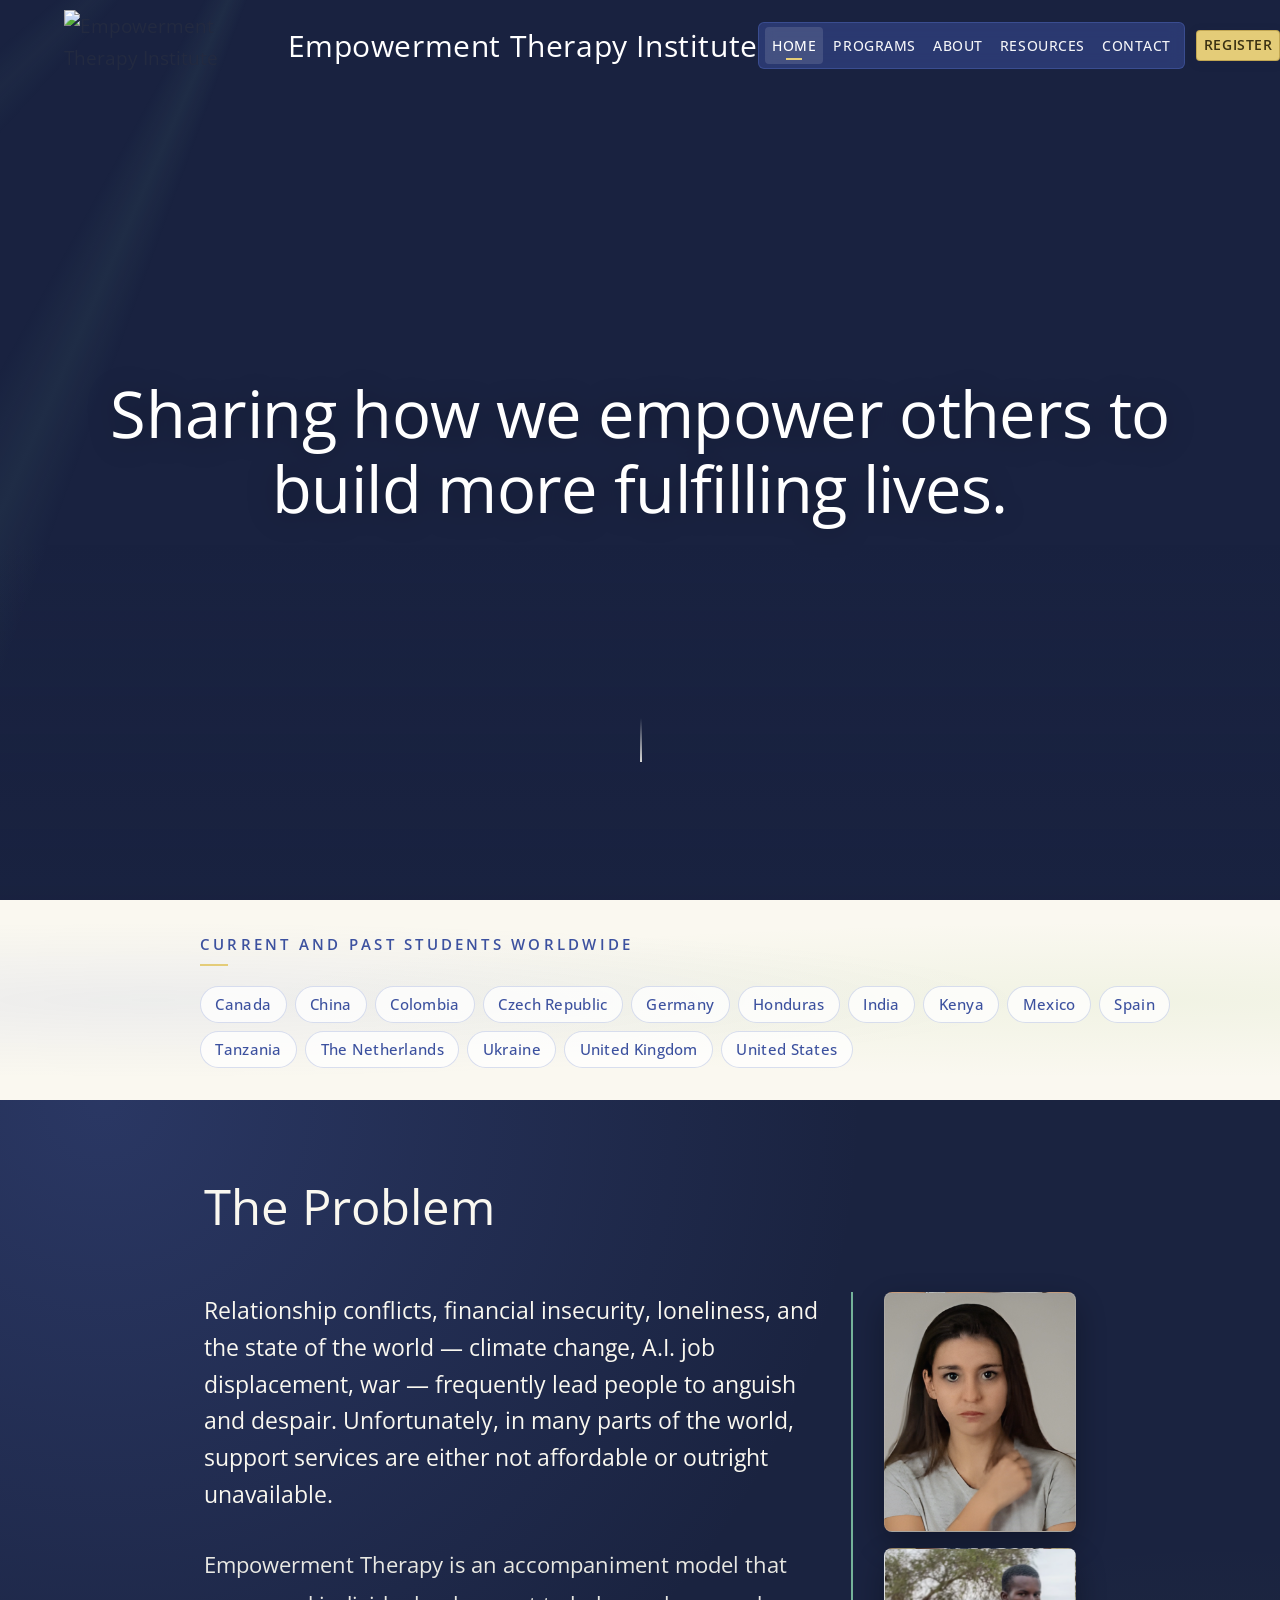
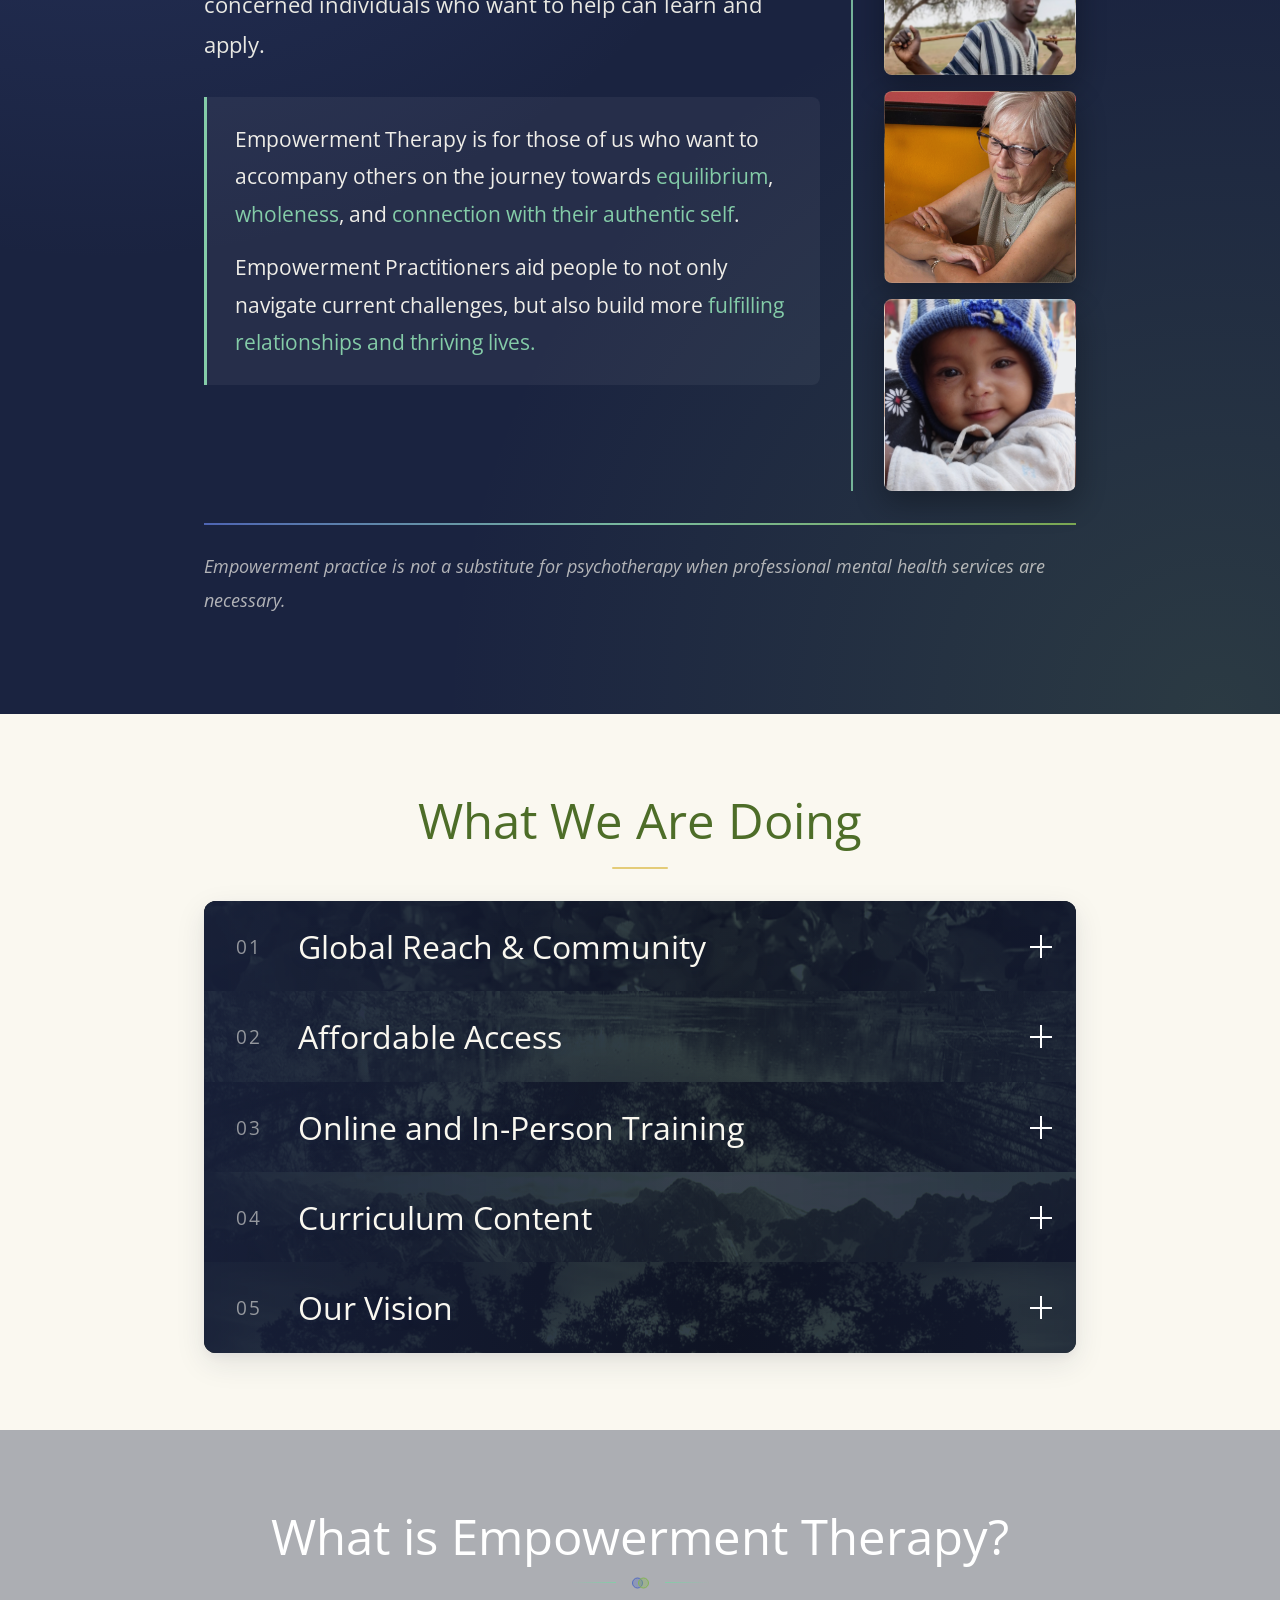
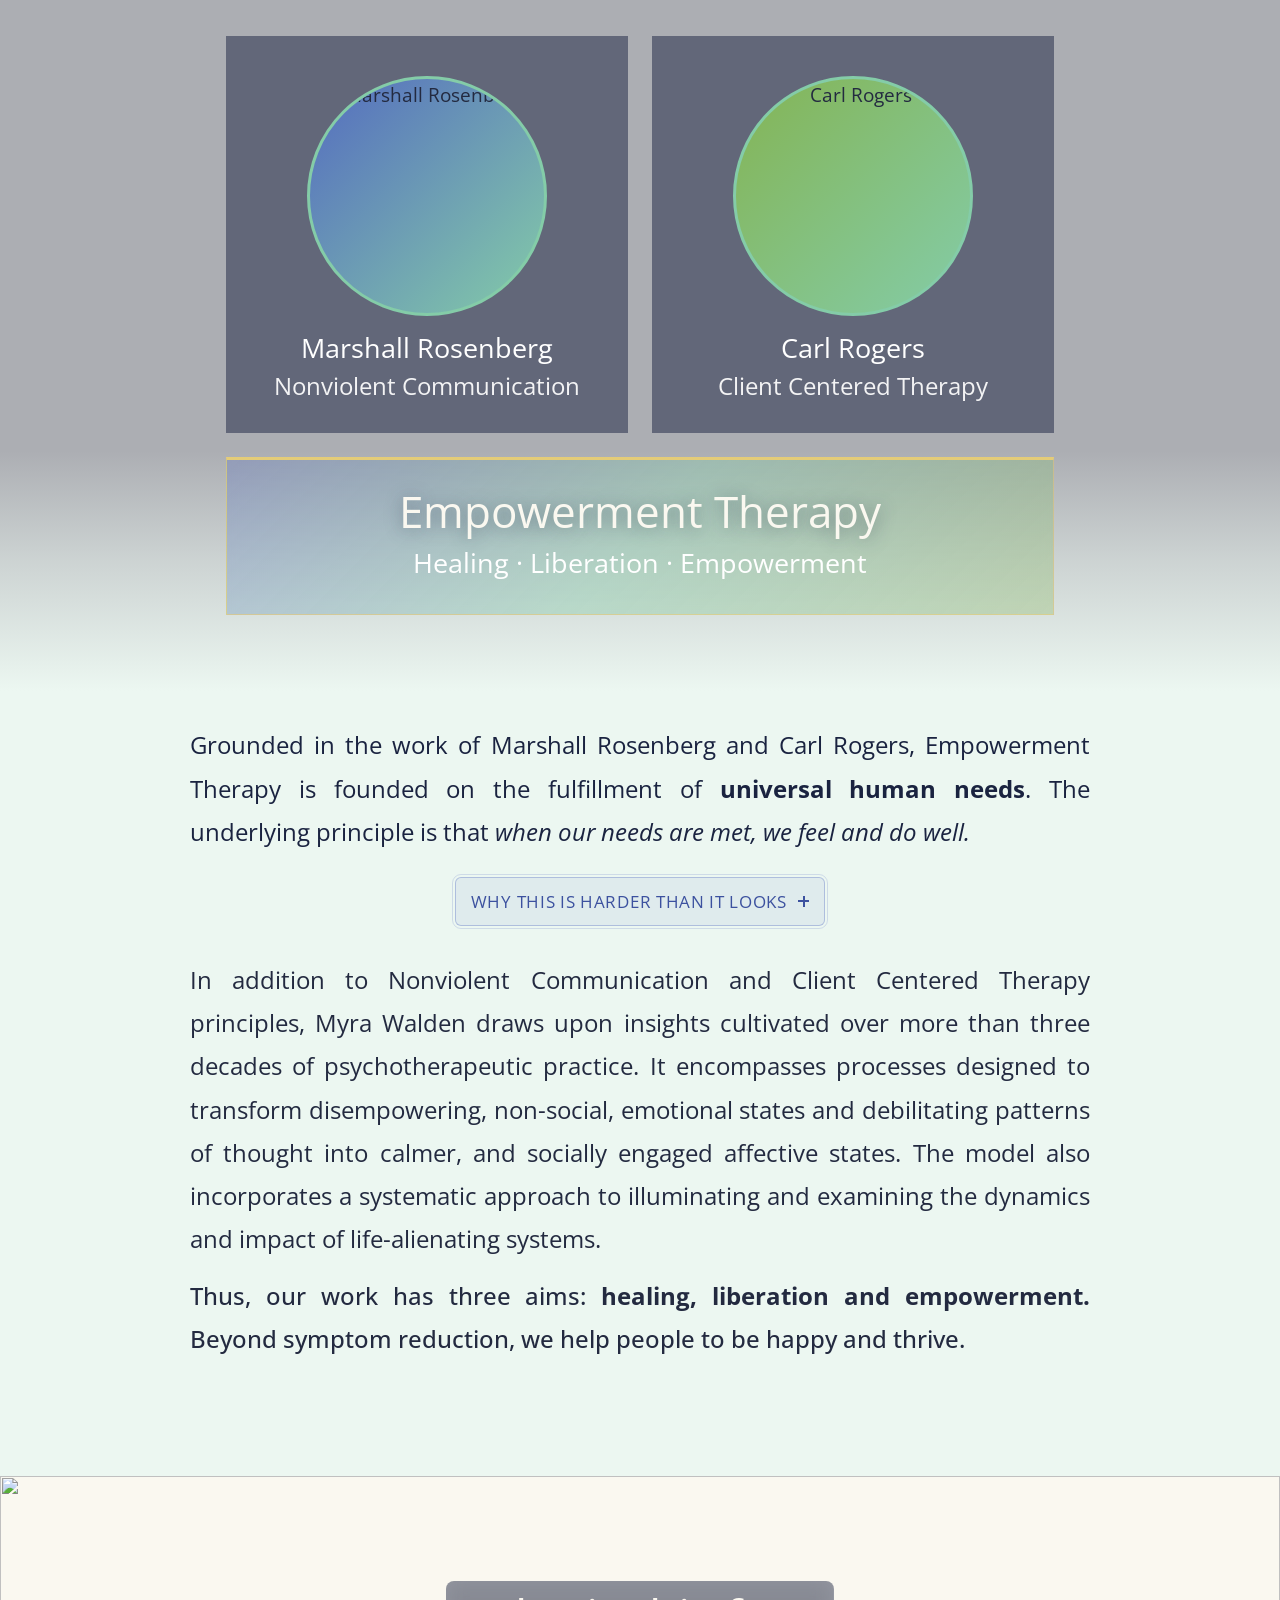
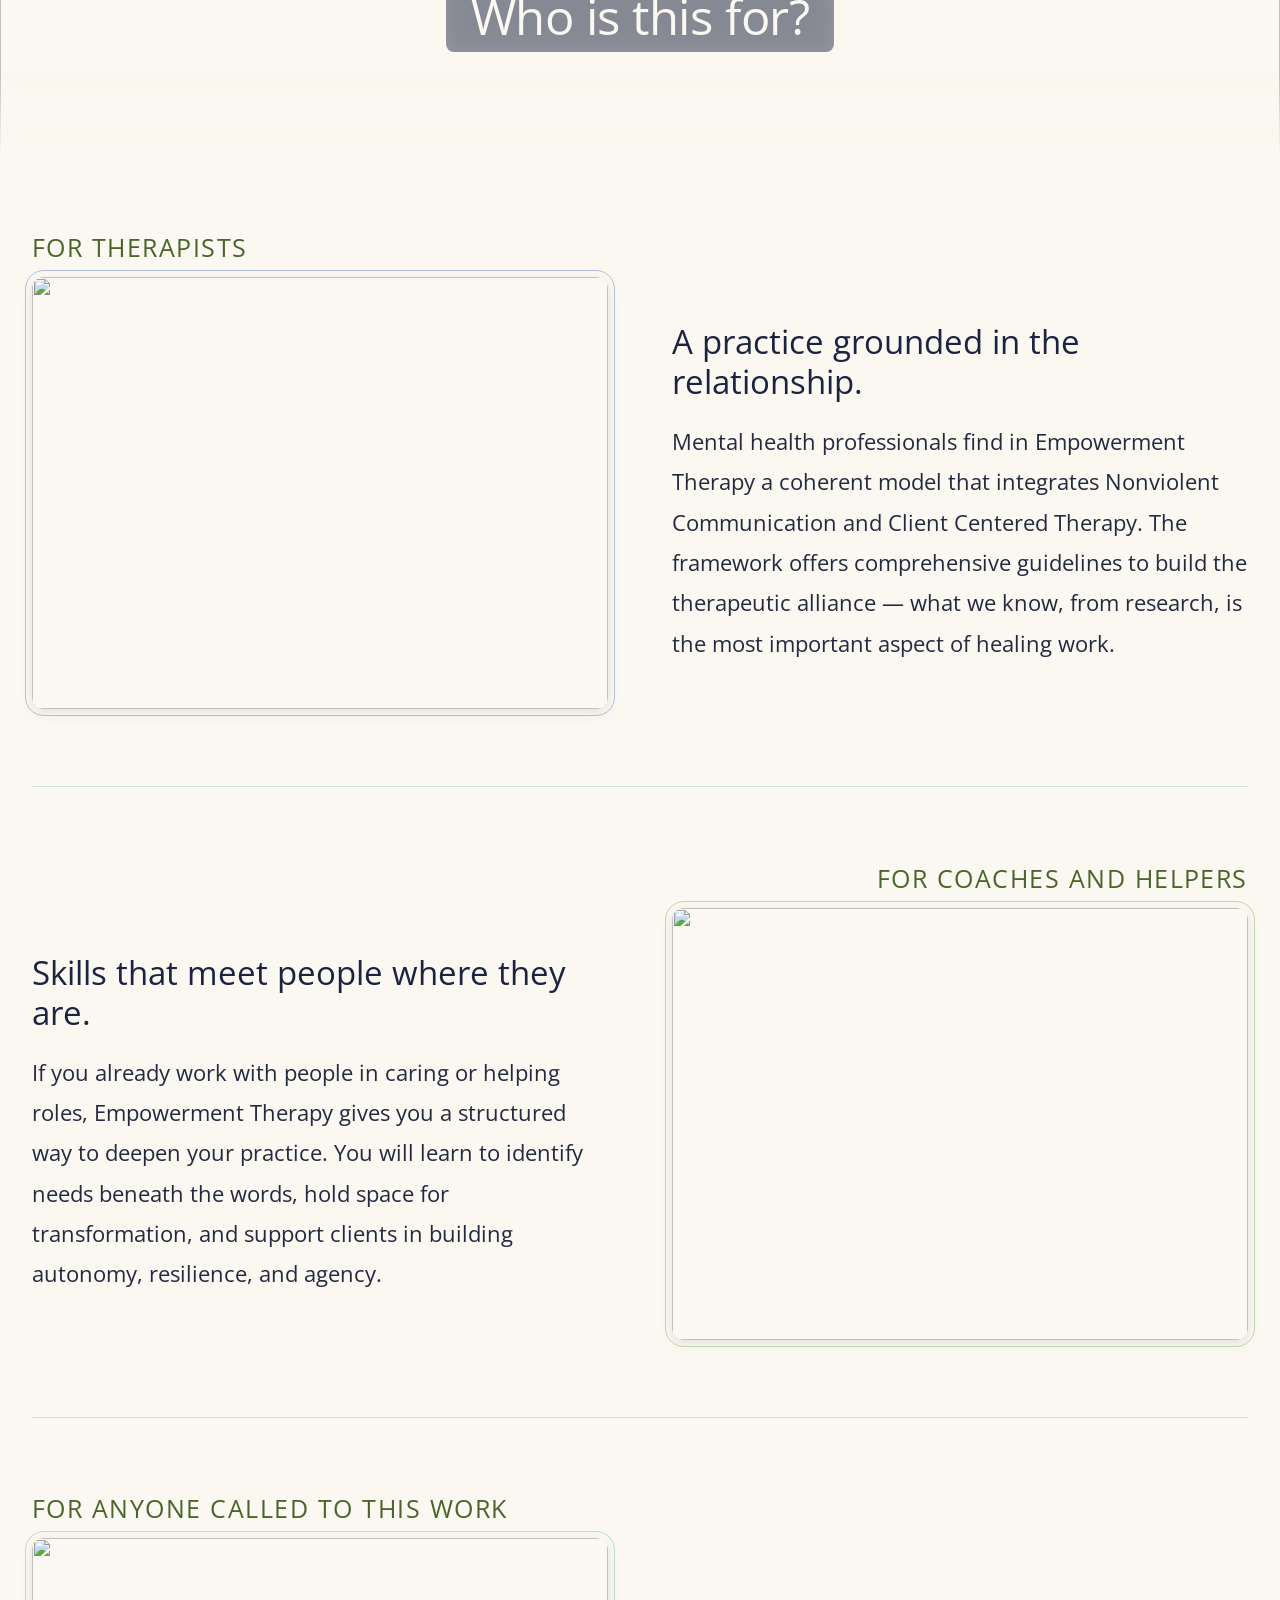
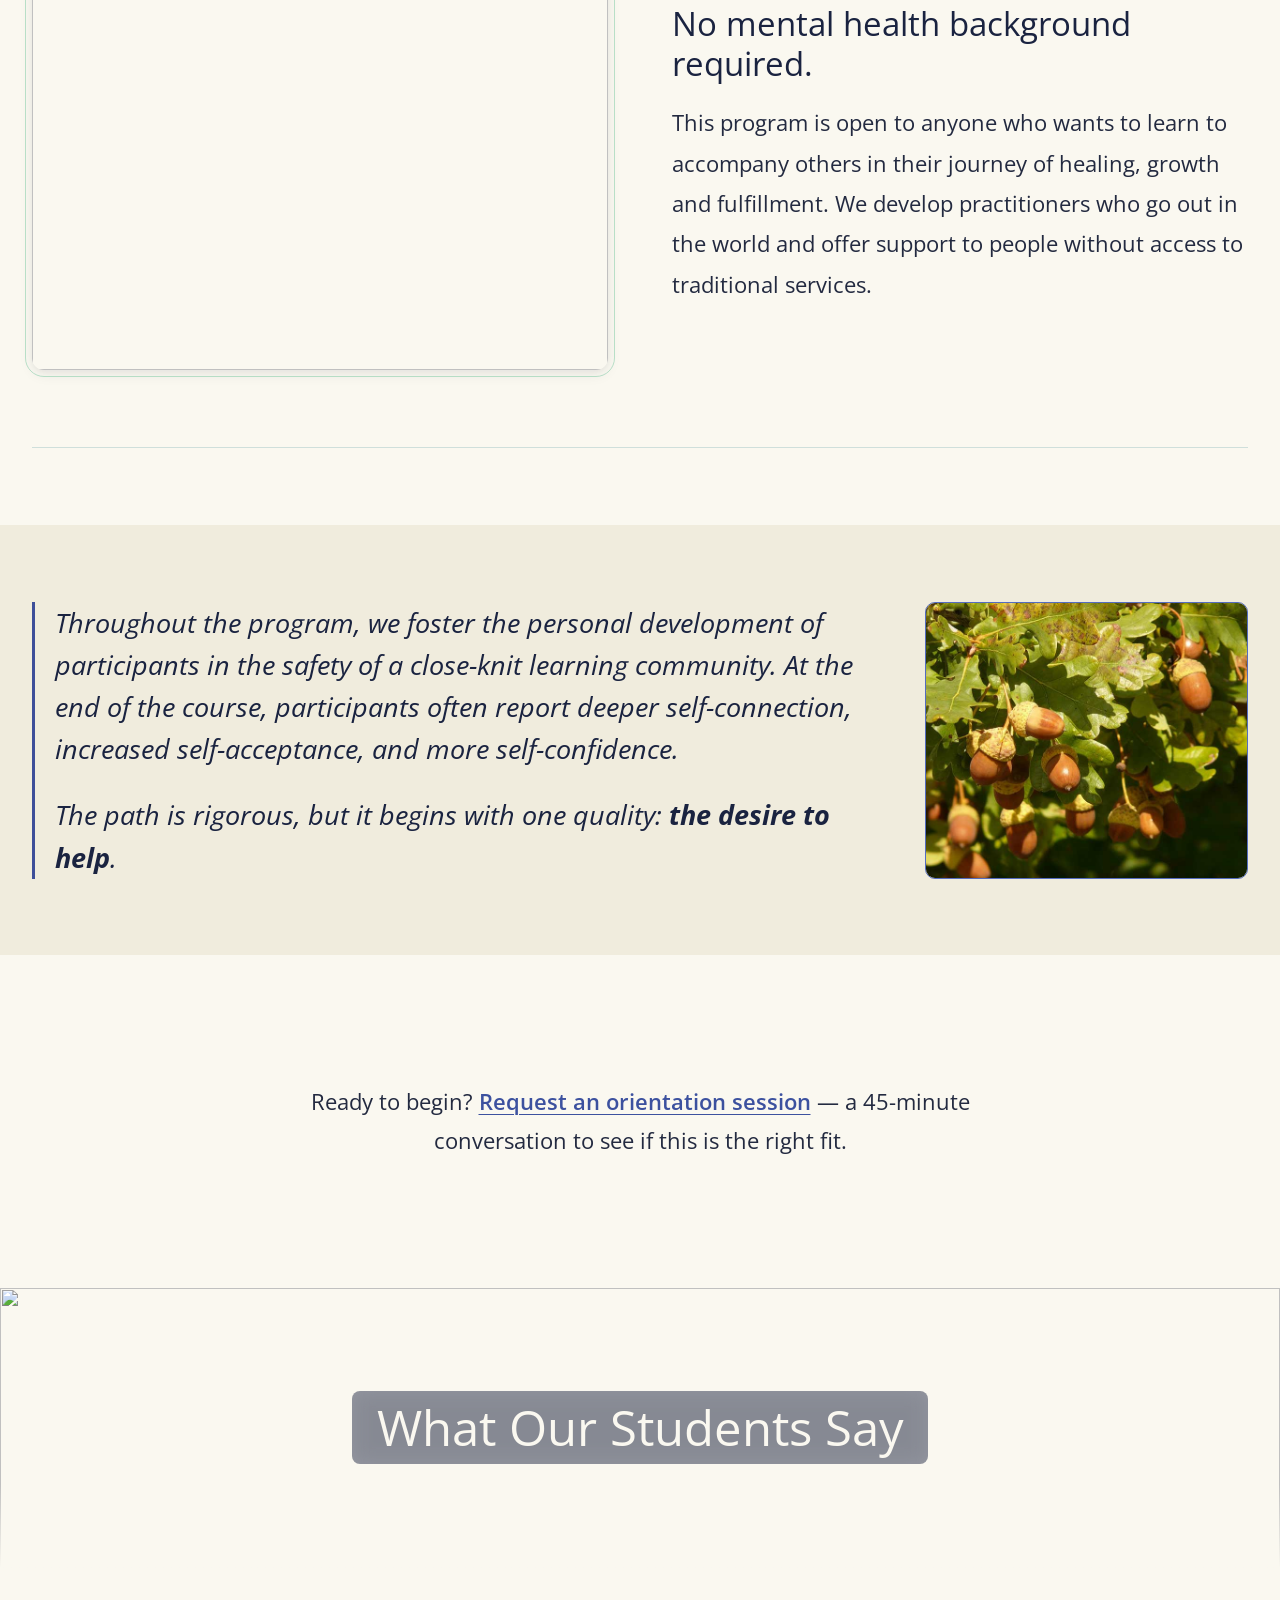
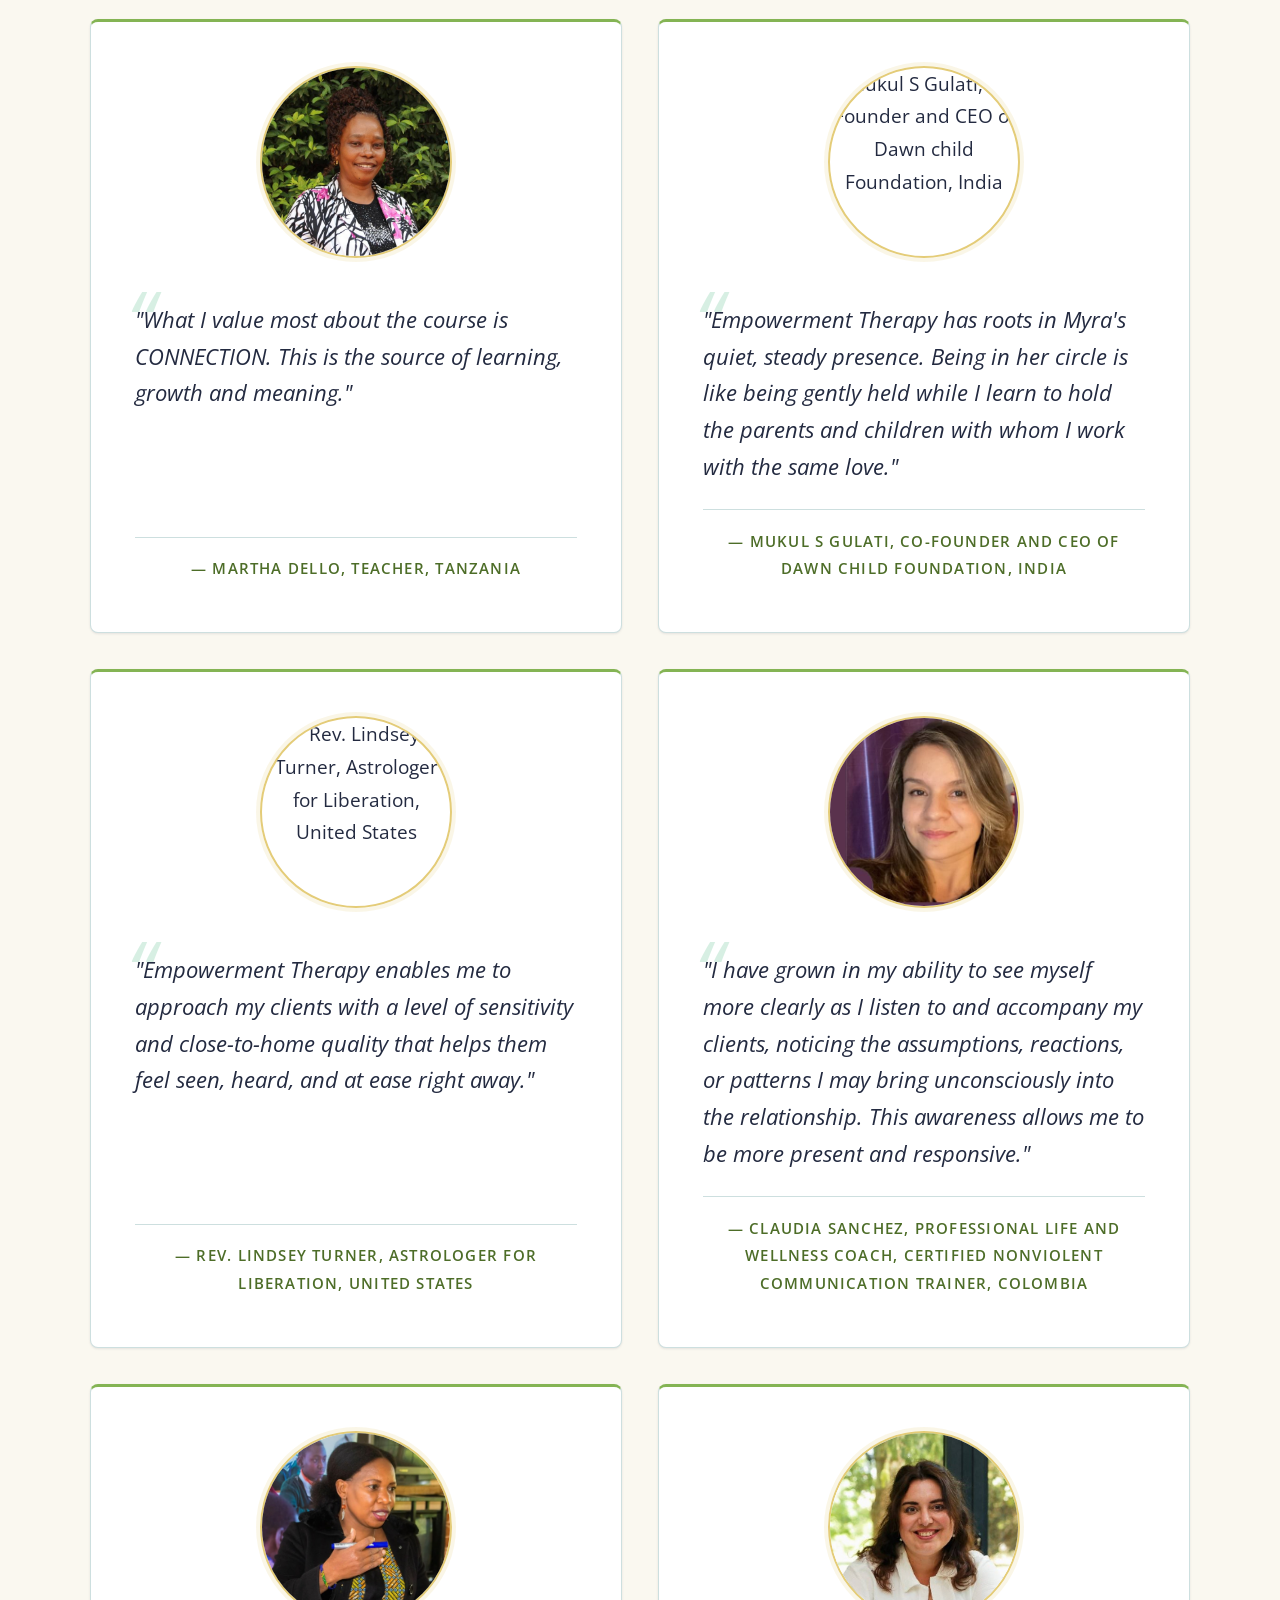
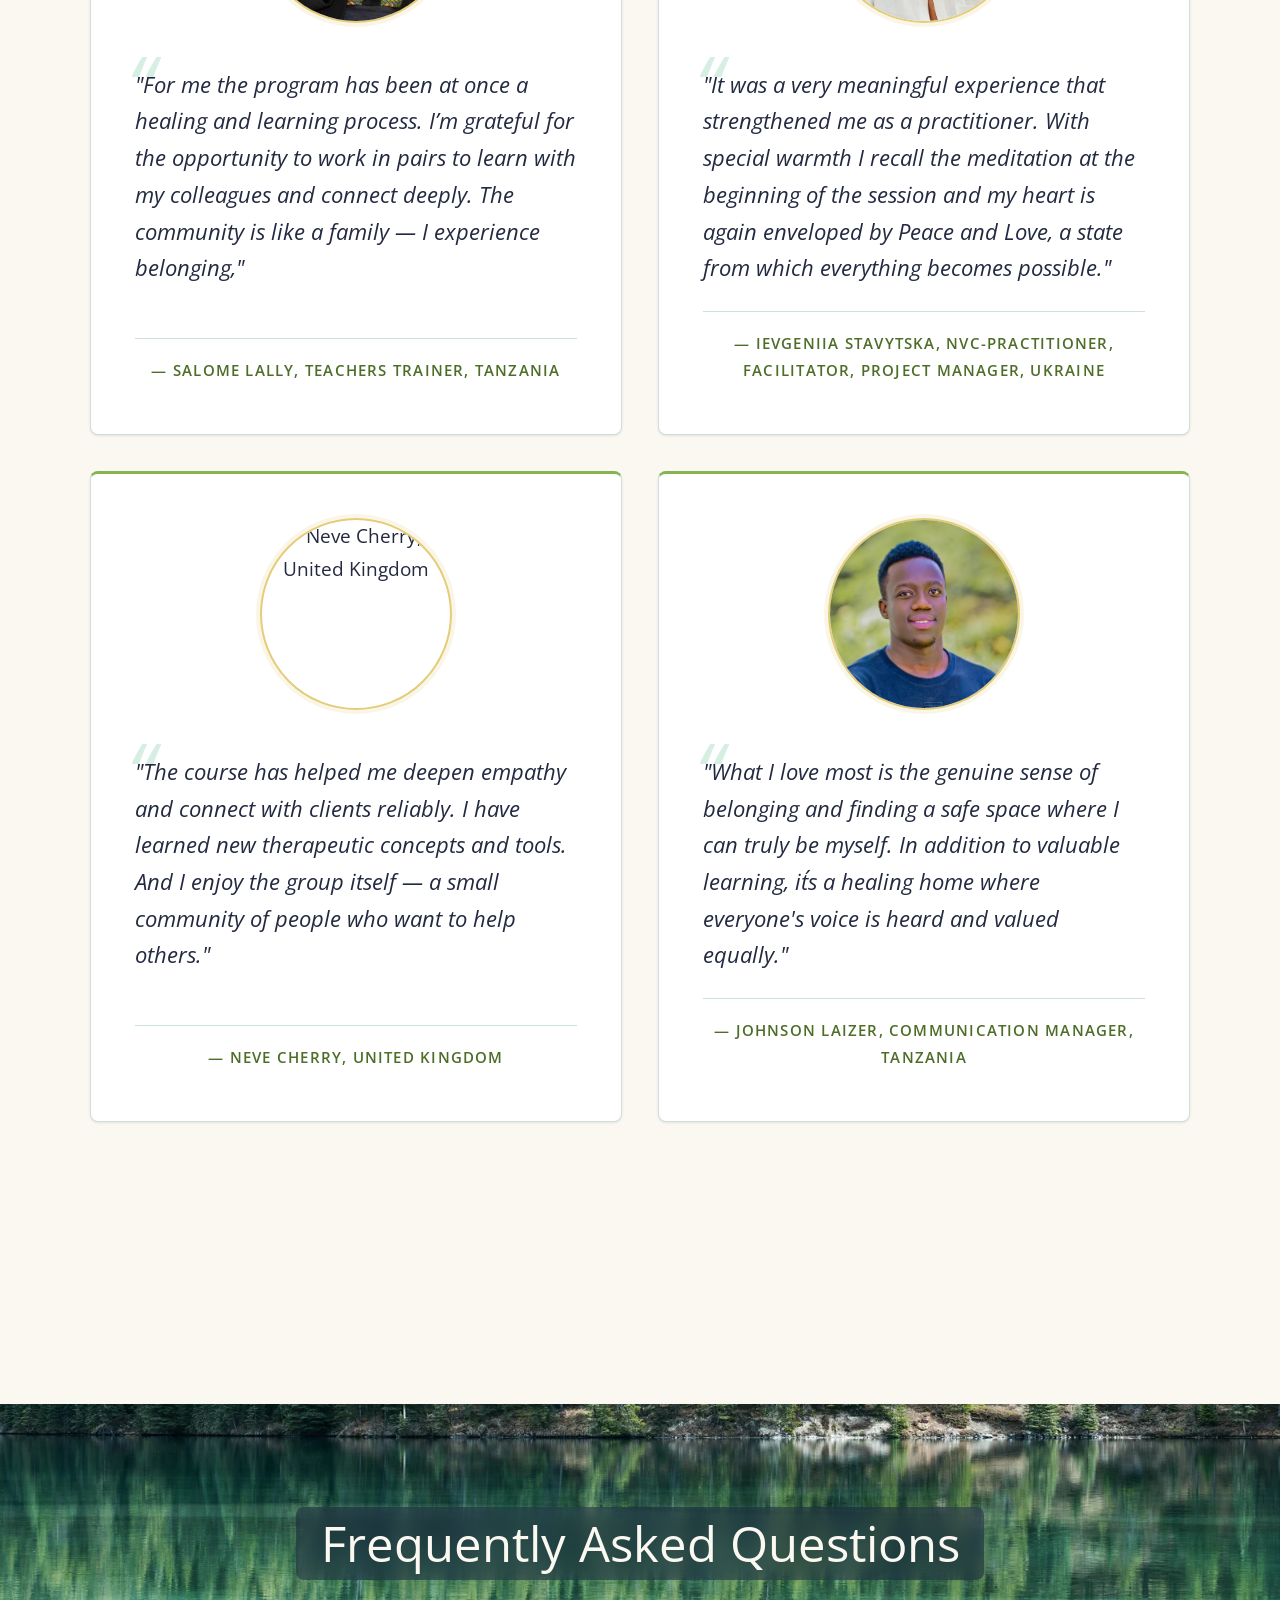
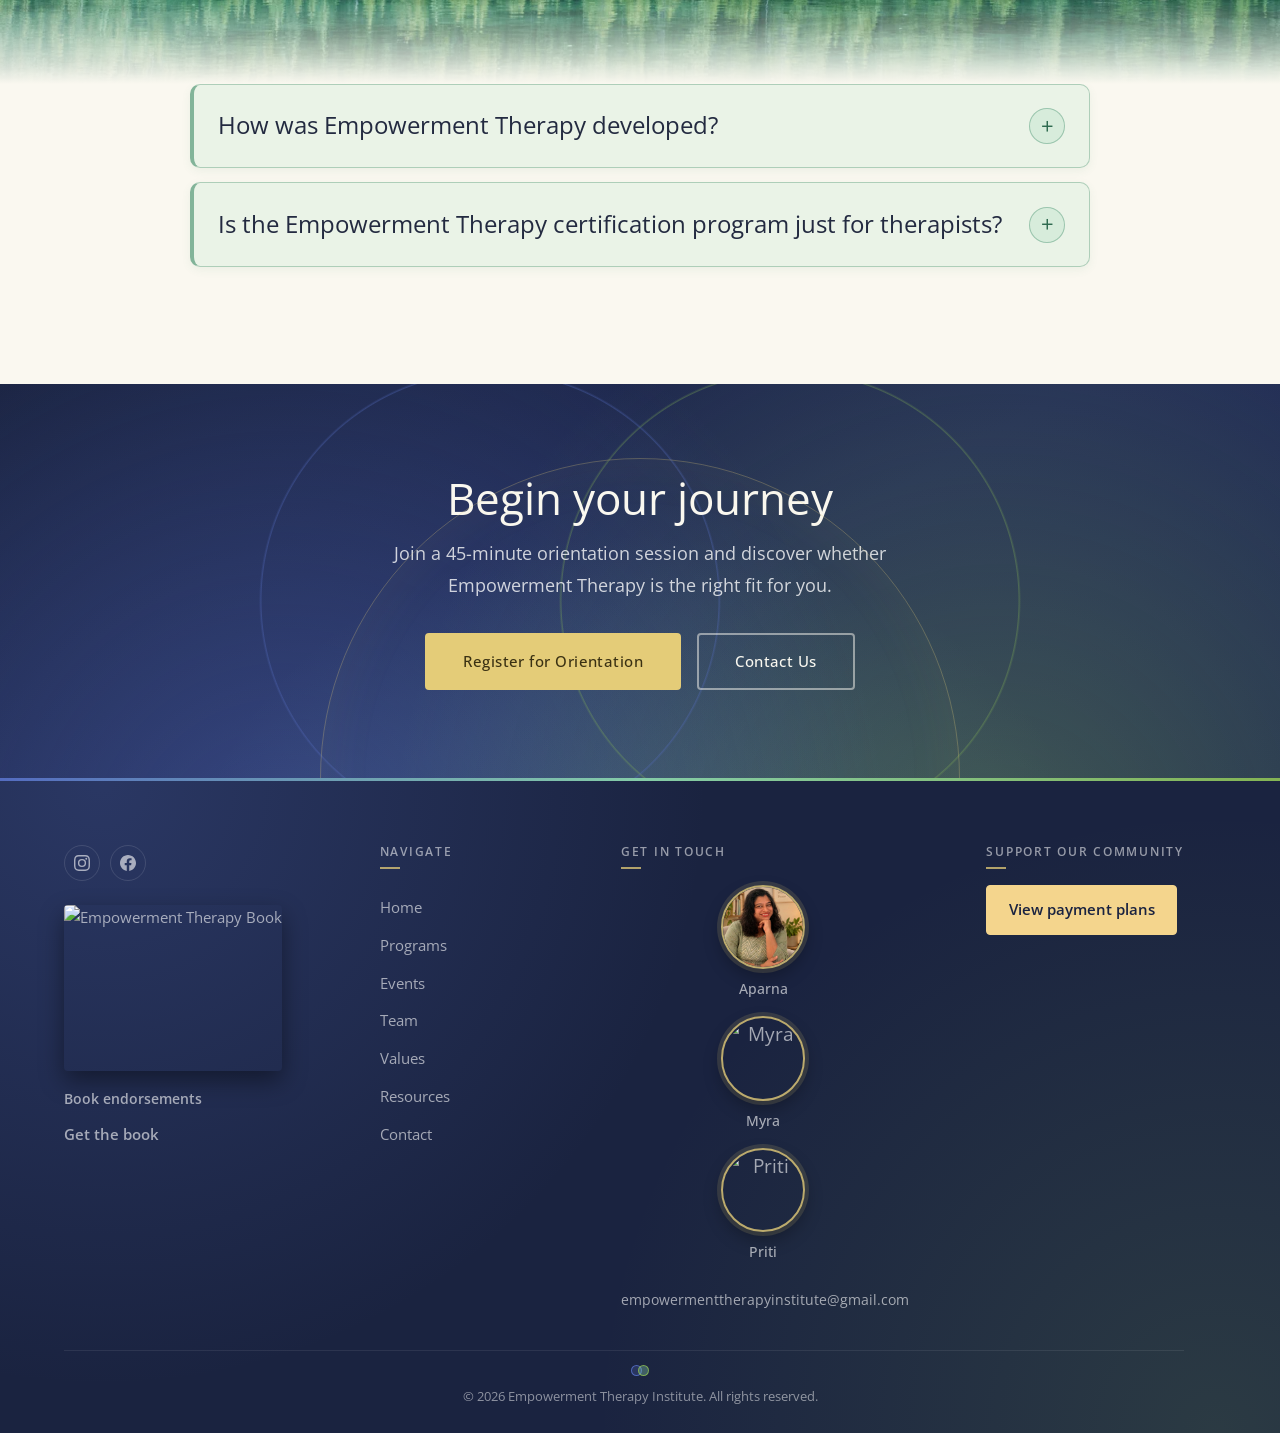
==== index.html @ f59a207a "added more space in the problem section" ====
<!DOCTYPE html>
<html lang="en">

<head>
  <meta charset="UTF-8">
  <meta name="viewport" content="width=device-width, initial-scale=1.0">
  <title>Empowerment Therapy Institute</title>

  <!-- Eagerly preload decorative background videos so they're ready when their sections render -->
  <link rel="preload" as="video" type="video/mp4" href="images/clouds-loop.mp4">

  <link
    href="https://fonts.googleapis.com/css2?family=Merriweather:ital,opsz,wdth,wght@0,18..144,87..112,300..900;1,18..144,87..112,300..900&family=Open+Sans:ital,wght@0,300..800;1,300..800&family=Sorts+Mill+Goudy:ital@0;1&display=swap"
    rel="stylesheet">
  <link rel="stylesheet" href="style.css?v=247">
</head>

<body>

  <!-- Page Loader -->
  <div class="page-loader" id="pageLoader">
    <div class="loader-content">
      <div class="loader-bloom">
        <div class="loader-petal"></div>
        <div class="loader-petal"></div>
        <div class="loader-petal"></div>
        <div class="loader-petal"></div>
        <div class="loader-petal"></div>
        <div class="loader-petal"></div>
        <div class="loader-core"></div>
      </div>
      <p class="loader-text">Empowerment Therapy Institute</p>
    </div>
  </div>

  <div class="scroll-progress" id="scrollProgress"></div>

  <header>
    <div class="container">
      <a href="index.html" class="logo logo-flourish-botanical">
        <img src="images/logo.png" alt="Empowerment Therapy Institute">
        <span class="logo-text">Empowerment Therapy Institute</span>
      </a>
      <button class="menu-toggle" aria-label="Toggle navigation"
        onclick="document.querySelector('.nav-stack').classList.toggle('active')">
        <span></span><span></span><span></span>
      </button>
      <div class="nav-stack">
        <nav>
          <a href="index.html">Home</a>
          <div class="nav-dropdown nav-dropdown--linked">
            <a href="programs.html" class="nav-dropdown-toggle">Programs</a>
            <button class="nav-dropdown-expander" type="button" aria-label="Show program pages" aria-expanded="false"
              onclick="this.parentElement.classList.toggle('open');this.setAttribute('aria-expanded',this.parentElement.classList.contains('open'));"></button>
            <div class="nav-dropdown-menu">
              <a href="programs.html">ET Program</a>
              <a href="events.html">Events</a>
            </div>
          </div>
          <div class="nav-dropdown">
            <a href="#" class="nav-dropdown-toggle"
              onclick="event.preventDefault();this.parentElement.classList.toggle('open');">About</a>
            <div class="nav-dropdown-menu">
              <a href="team.html">Team</a>
              <a href="values.html">Values</a>
            </div>
          </div>
          <a href="resources.html">Resources</a>
          <a href="contact.html">Contact</a>
        </nav>
        <a href="#" onclick="openRegModal(event)" class="nav-register">Register</a>
      </div>
    </div>
  </header>

  <div class="page-spacer" id="home"></div>

  <!-- Hero: Background Video -->
  <section class="hero-clouds-section" id="heroCloudsSection">
    <video class="hero-video" autoplay muted loop playsinline disablepictureinpicture preload="auto">
      <source src="images/hero-video.mp4" type="video/mp4">
    </video>
    <div class="hero-video-overlay"></div>
    <div class="hero-clouds-overlay">
      <h1 class="hero-headline" id="heroHeadline">Sharing how we empower others<br> to build more fulfilling lives.</h1>
    </div>
  </section>
  <!-- Main content wrapper — covers fixed hero video -->
  <div class="main-content-wrapper">

    <!-- Country Bar -->
    <div class="country-bar">
      <div class="country-bar-content">
        <div class="globe-container">
          <svg id="globeSvg" width="120" height="120"></svg>
        </div>
        <div class="country-list">
          <span class="country-bar-label">Current and Past Students Worldwide</span>
          <div class="country-tags fade-in-group">
            <span class="country-tag">Australia</span>
            <span class="country-tag">Canada</span>
            <span class="country-tag">China</span>
            <span class="country-tag">Colombia</span>
            <span class="country-tag">Czech Republic</span>
            <span class="country-tag">Germany</span>
            <span class="country-tag">Honduras</span>
            <span class="country-tag">India</span>
            <span class="country-tag">Kenya</span>
            <span class="country-tag">Mexico</span>
            <span class="country-tag">Spain</span>
            <span class="country-tag">Tanzania</span>
            <span class="country-tag">The Netherlands</span>
            <span class="country-tag">Ukraine</span>
            <span class="country-tag">United States</span>
          </div>
        </div>
      </div>
    </div>

    <!-- THE PROBLEM Section -->
    <section class="problem-section fade-in" id="theProblem">
      <div class="container">
        <div class="problem-grid">
          <h2 class="section-title problem-grid-title">The Problem</h2>
          <div class="problem-grid-body problem-content">
            <p>Relationship conflicts, financial insecurity, loneliness, and the state of the world — climate change, A.I. job
              displacement, war — frequently lead people to anguish and despair. Unfortunately, in many parts of the world,
              support services are either not affordable or outright unavailable.</p>
            <p>Empowerment Therapy is an accompaniment model that concerned individuals who want to help can learn and
              apply.</p>
            <div class="problem-thesis">
              <p class="et-statement">
                Empowerment Therapy is for those of us who want to accompany others on the journey towards
                <strong>equilibrium</strong>, <strong>wholeness</strong>, and <strong>connection with their authentic
                  self</strong>.
              </p>
              <p class="et-statement">Empowerment Practitioners aid people to not only navigate current challenges, but
                also build more
                <strong>fulfilling relationships and thriving lives.</strong>
              </p>
            </div>

          </div>
          <aside class="problem-grid-aside" aria-hidden="true">
            <div class="problem-decor-img" style="--img: url('images/sad_woman.png'); --ar: 4/5;"></div>
            <div class="problem-decor-img" style="--img: url('images/problem-shepherd.jpg'); --ar: 3/2;"></div>

            <div class="problem-decor-img" style="--img: url('images/myrasis.jpeg'); background-position: right top;"></div>
            <div class="problem-decor-img" style="--img: url('images/child.jpg'); --ar: 1/1;"></div>
          </aside>
          <div class="problem-grid-footer problem-content">
            <hr class="problem-divider">
            <p class="problem-disclaimer"><em>Empowerment practice is not a substitute for psychotherapy when
                professional
                mental health services are necessary.</em></p>
          </div>
        </div>
      </div>
    </section>

    <!-- <div class="hero-text-content et-statement-box">
      <div class="container">
        <h2 class="section-title" style="color: white; margin-bottom: 2rem;">
          Who is it for?
        </h2>
        <div class="et-statement-inner">
              Empowerment Therapy is for those of us who want to accompany others on the journey towards
              <strong>equilibrium</strong>, <strong>wholeness</strong>, and connection with their <strong>authentic
                self</strong>. It supports us in helping our clients identify, trust, and endeavor to meet their needs
              because <span class="et-thrive">when our needs are met, we thrive!</span>
            </p>
        </div>
      </div>
    </div> -->


    <!-- WHAT WE ARE DOING Section -->
    <section class="doing-section fade-in" id="whatWeAreDoing">
      <div class="container">
        <h2 class="section-title">What We Are Doing</h2>
        <div class="doing-content">
          <div class="doing-strips" id="doingStrips" style="--max-p: 5; --max-z: 5;">
            <article class="doing-strip" style="--i: 0; --img: url('images/accordion-flowers.webp')">
              <button class="doing-strip-bar" type="button" aria-expanded="false">
                <span class="doing-strip-num">01</span>
                <span class="doing-strip-title">Global Reach &amp; Community</span>
                <span class="doing-strip-toggle" aria-hidden="true"></span>
                <span class="doing-strip-zones"
                  aria-hidden="true"><i></i><i></i><i></i><i></i><i></i><i></i><i></i><i></i><i></i></span>
              </button>
              <div class="doing-strip-body">
                <div class="doing-strip-body-inner">
                  <p>We are training Empowerment Practitioners in 15 countries and three continents, thus far.</p>
                  <p>Our students have forged a close-knit, global community:</p>
                  <ul class="doing-sublist">
                    <li>They support one another in difficult times.</li>
                    <li>We host an Empathy Cafe &mdash; a weekly group where students listen to one another
                      empathically, building resilience.</li>
                  </ul>
                </div>
              </div>
            </article>
            <article class="doing-strip" style="--i: 1; --img: url('images/accordion-pond.webp')">
              <button class="doing-strip-bar" type="button" aria-expanded="false">
                <span class="doing-strip-num">02</span>
                <span class="doing-strip-title">Affordable Access</span>
                <span class="doing-strip-toggle" aria-hidden="true"></span>
                <span class="doing-strip-zones"
                  aria-hidden="true"><i></i><i></i><i></i><i></i><i></i><i></i><i></i><i></i><i></i></span>
              </button>
              <div class="doing-strip-body">
                <div class="doing-strip-body-inner">
                  <p>We keep Empowerment Therapy training within reach for anyone called to it:</p>
                  <ul class="doing-sublist">
                    <li>Fees are comparatively low &mdash; $30&ndash;$50 USD per month, based on ability to pay.</li>
                    <li>Partial scholarships are available, so cost is never a barrier.</li>
                    <li>No one is turned away for lack of financial resources.</li>
                  </ul>
                </div>
              </div>
            </article>
            <article class="doing-strip" style="--i: 2; --img: url('images/accordion-canopy.webp')">
              <button class="doing-strip-bar" type="button" aria-expanded="false">
                <span class="doing-strip-num">03</span>
                <span class="doing-strip-title">Online and In-Person Training</span>
                <span class="doing-strip-toggle" aria-hidden="true"></span>
                <span class="doing-strip-zones"
                  aria-hidden="true"><i></i><i></i><i></i><i></i><i></i><i></i><i></i><i></i><i></i></span>
              </button>
              <div class="doing-strip-body">
                <div class="doing-strip-body-inner">
                  <p>We offer training in two complementary formats:</p>
                  <ul class="doing-sublist">
                    <li>Weekly online sessions, greatly expanding access.</li>
                    <li>In-person, 4-day, immersive workshops in Mexico, India, and anywhere we are invited.</li>
                  </ul>
                </div>
              </div>
            </article>
            <article class="doing-strip" style="--i: 3; --img: url('images/accordion-mountains.webp')">
              <button class="doing-strip-bar" type="button" aria-expanded="false">
                <span class="doing-strip-num">04</span>
                <span class="doing-strip-title">Curriculum Content</span>
                <span class="doing-strip-toggle" aria-hidden="true"></span>
                <span class="doing-strip-zones"
                  aria-hidden="true"><i></i><i></i><i></i><i></i><i></i><i></i><i></i><i></i><i></i></span>
              </button>
              <div class="doing-strip-body">
                <div class="doing-strip-body-inner">
                  <p>Structured, evidence-informed curriculum integrating Nonviolent Communication and Client-Centered
                    Therapy.</p>
                  <p>The model incorporates 30 years of practical experience in community mental health settings.</p>
                  <p>It includes such topics as:</p>
                  <ul class="doing-sublist">
                    <li>Step-by-step processes to transform anger, guilt, shame, fear, and conflict in relationships.
                    </li>
                    <li>Liberating Role Plays, a highly effective, healing and empowering process to be used with
                      groups, thus increasing access significantly.</li>
                    <li>Skills to foster clients' autonomy, resilience and agency.</li>
                  </ul>
                  <p>It combines conceptual and experiential learning within a collaborative paradigm.</p>
                </div>
              </div>
            </article>
            <article class="doing-strip" style="--i: 4; --img: url('images/accordion-sunrise.webp')">
              <button class="doing-strip-bar" type="button" aria-expanded="false">
                <span class="doing-strip-num">05</span>
                <span class="doing-strip-title">Our Vision</span>
                <span class="doing-strip-toggle" aria-hidden="true"></span>
                <span class="doing-strip-zones"
                  aria-hidden="true"><i></i><i></i><i></i><i></i><i></i><i></i><i></i><i></i><i></i></span>
              </button>
              <div class="doing-strip-body">
                <div class="doing-strip-body-inner">
                  <p>Our goal is to establish sustainable partnerships with local communities in underserved regions,
                    systematically expanding access to care by:</p>
                  <ul class="doing-sublist">
                    <li>Building relationships of trust with community leaders.</li>
                    <li>Assessing needs and co-designing programs with local residents.</li>
                    <li>Training local practitioners to provide empowerment services within their communities to ensure
                      language and cultural competence.</li>
                    <li>Emphasizing group (v. individual) work for expanded access, reduced cost, and community building.</li>
                    <li>Training program participants to teach empowerment skills to their children to increase impact for
                      generations to come.</li>
                  </ul>
                </div>
              </div>
            </article>
          </div>
        </div>
      </div>
    </section>



    <!-- Venn / Founders -->
    <section class="venn-cloud-section" id="whatIsEtSection">
      <video class="venn-cloud-video" autoplay muted loop playsinline disablepictureinpicture preload="auto">
        <source src="images/clouds-loop.mp4" type="video/mp4">
      </video>
      <div class="venn-cloud-overlay"></div>
      <div class="venn-cloud-content fade-in">
        <h2 class="venn-cloud-heading">What is Empowerment Therapy?</h2>
        <div class="section-divider divider-leaf"><span class="ornament"></span></div>
        <div class="venn-diagram" id="vennDiagram">
          <div class="venn-side venn-side-left">
            <div class="venn-side-overlay"></div>
            <div class="venn-photo">
              <img src="images/marshall-rosenberg.png" alt="Marshall Rosenberg">
            </div>
            <h4>Marshall Rosenberg</h4>
            <p class="venn-subtitle">Nonviolent Communication</p>
          </div>
          <div class="venn-side venn-side-right">
            <div class="venn-side-overlay"></div>
            <div class="venn-photo">
              <img src="images/carl-rogers.jpg" alt="Carl Rogers">
            </div>
            <h4>Carl Rogers</h4>
            <p class="venn-subtitle">Client Centered Therapy</p>
          </div>
        </div>
        <!-- The overlap of the two circles — the logo's center, enacted -->
        <div class="venn-side venn-side-et">
          <div class="venn-et-circle">
            <span class="venn-et-title">Empowerment Therapy</span>
          </div>
          <h4 class="venn-et-tagline">Healing &middot; Liberation &middot; Empowerment</h4>
        </div>
      </div>
    </section>

    <!-- ET Description -->
    <section class="corner-flourish" style="padding-top: 0 !important;" id="etDescriptionSection">
      <div class="container">
        <div class="et-description fade-in">
          <p class="et-description-lead">Grounded in the work of Marshall Rosenberg and Carl
            Rogers, Empowerment Therapy is founded on the fulfillment of <strong>universal human needs</strong>. The
            underlying principle is that <em>when our needs are met, we feel and do
              well.</em></p>

          <details class="et-deeper">
            <summary>
              <span class="et-deeper-label">Why this is harder than it looks</span>
              <span class="et-deeper-icon" aria-hidden="true"></span>
            </summary>
            <div class="et-deeper-body">
              <p>Most people seek help because they have unmet needs that they struggle to identify and express. They
                may
                experience malaise, but can only account for it in general terms.</p>
              <div class="et-examples">
                <span>&ldquo;My teenage son doesn&rsquo;t listen.&rdquo;</span>
                <span>&ldquo;My partner is distant.&rdquo;</span>
                <span>&ldquo;I&rsquo;m unhappy at my job.&rdquo;</span>
              </div>
              <p>Even when they can transform cognitive distortions, they are not necessarily able to identify their
                needs
                and ask for what they want. The reason for this has to do with <strong>early disconnection from
                  needs</strong> compounded with <strong>self-judgment</strong> and what Carl Rogers calls
                &ldquo;<strong>conditions of
                  worth</strong>&rdquo; &mdash; internalized rules that dictate how a person must behave to receive love
                and
                acceptance. These conditions connect self-worth to external validation rather than intrinsic value,
                leading
                to low self-esteem, pleasing others at one&rsquo;s own expense, and lack of authentic connection to self
                and
                others. <strong>Trauma and domination systems</strong> further limit their ability to build fulfilling
                lives.</p>
            </div>
          </details>

          <p class="et-description-additional" hidden></p>

          <p class="et-description-aims">Thus, our work has three aims: <strong>healing, liberation and
              empowerment.</strong> Beyond symptom reduction, we help people to be happy and thrive.</p>

        </div>
      </div>
    </section>


    <!-- Who Is This For? — editorial layout -->
    <section class="who-section fade-in" id="programDetailsSection">

      <!-- Header slice with a still nature image -->
      <div class="who-title-slice">
        <img class="who-bg-image"
          src="https://streamline.imgix.net/e4ad289e-3f14-4a0b-bf75-dd4a268086a2/6f21ef4d-4139-4a04-a9ce-f7b7c178de55/matt-artz-nTRDnDdDYk8-unsplash.jpg?ixlib=rb-1.1.0&amp;w=2000&amp;h=2000&amp;fit=max&amp;or=0&amp;s=5a966d992fff83f63de4884bef212471"
          alt="" loading="lazy">
        <div class="who-bg-overlay"></div>
        <article class="who-block who-block--lead">
          <span class="who-block-eyebrow">Who is this for?</span>
        </article>
      </div>

      <!-- Principle blocks -->
      <div class="who-blocks fade-in-group">

        <article class="who-block who-block--therapists">
          <span class="who-block-eyebrow">For Therapists</span>
          <div class="who-block-img">
            <img
              src="https://images.unsplash.com/photo-1758273241086-f3585ef8c2f8?w=800&amp;q=80&amp;auto=format&amp;fit=crop"
              alt="" style="object-position: right center;">
          </div>
          <div class="who-block-text">
            <h3 class="who-block-heading">A practice grounded in the relationship.</h3>
            <p>Mental health professionals find in Empowerment Therapy a coherent model that integrates Nonviolent
              Communication and Client Centered Therapy. The framework offers comprehensive guidelines to build the
              therapeutic alliance &mdash; what we know, from research, is the most important aspect of healing work.
            </p>
          </div>
        </article>

        <article class="who-block who-block--reverse who-block--coaches">
          <span class="who-block-eyebrow">For Coaches and Helpers</span>
          <div class="who-block-img">
            <img
              src="https://plus.unsplash.com/premium_photo-1733342444616-3c9d15d6adf6?w=800&amp;q=80&amp;auto=format&amp;fit=crop"
              alt="">
          </div>
          <div class="who-block-text">
            <h3 class="who-block-heading">Skills that meet people where they are.</h3>
            <p>If you already work with people in caring or helping roles, Empowerment Therapy gives you a structured
              way to deepen your practice. You will learn to identify needs beneath the words, hold space for
              transformation, and support clients in building autonomy, resilience, and agency.</p>
          </div>
        </article>

        <article class="who-block who-block--anyone">
          <span class="who-block-eyebrow">For Anyone Called to This Work</span>
          <div class="who-block-img">
            <img src="images/group-session.png" alt="">
          </div>
          <div class="who-block-text">
            <h3 class="who-block-heading">No mental health background required.</h3>
            <p>This program is open to anyone who wants to learn to accompany others in their journey of healing, growth
              and fulfillment. We develop practitioners who go out in the world and offer support to people without
              access to traditional services.
            </p>
          </div>
        </article>

      </div>

      <!-- Pull quote -->
      <div class="who-quote">
        <div class="who-quote-layout">
          <blockquote>
            <p>Throughout the program, we foster the personal development of participants in the safety of a
              close-knit learning community. At the end of the course, participants often report deeper self-connection,
              increased self-acceptance, and more self-confidence.</p>
            <p>The path is rigorous, but it begins with one quality: <b>the desire to help</b>.</p>
          </blockquote>
          <img class="who-quote-image" src="images/acorns2.jpg" alt="Acorns growing among green oak leaves">
        </div>
      </div>

      <!-- CTA -->
      <div class="who-cta">
        <p>Ready to begin? <a href="#" onclick="openRegModal(event)">Request an orientation session</a> &mdash; a
          <span style="white-space: nowrap;">45-minute</span><br>conversation to see if this is the right fit.
        </p>
      </div>

    </section>

    <!-- TESTIMONIALS -->
    <section class="fade-in" id="testimonialsSection">

      <!-- Header slice with a still nature image -->
      <div class="testimonials-title-slice">
        <img class="testimonials-bg-image"
          src="https://images.unsplash.com/photo-1441974231531-c6227db76b6e?w=2000&amp;q=80&amp;auto=format&amp;fit=crop"
          alt="" loading="lazy">
        <div class="testimonials-bg-overlay"></div>
        <div class="testimonials-title-content">
          <h2>What Our Students Say</h2>
        </div>
      </div>

      <div class="container">
        <div class="testimonials fade-in-group">
          <div class="testimonial-card">
            <img src="images/testimonial-lindsey.jpg" alt="Rev. Lindsey Turner">
            <blockquote>"Empowerment Therapy enables me to approach my clients with a level of sensitivity and
              close-to-home quality that helps them feel seen, heard, and at ease right away."</blockquote>
            <p class="author">&mdash; Rev. Lindsey Turner, United&nbsp;States</p>
          </div>
          <div class="testimonial-card">
            <img src="images/testimonial-mukul.jpg" alt="Mukul S Gulati">
            <blockquote>"Empowerment Therapy has roots in Myra's quiet, steady presence. Being in her circle is like
              being gently held while I learn to hold the parents and children with whom I work with the same love."
            </blockquote>
            <p class="author">&mdash; Mukul S Gulati, India</p>
          </div>
          <div class="testimonial-card">
            <img src="images/testimonial-cynthia.jpeg" alt="Cynthia Koskiewicz">
            <blockquote>"Empowerment Therapy helps you to get out of your 'head space' and grounded into the power of
              your heart."</blockquote>
            <p class="author">&mdash; Cynthia Koskiewicz, LCPC, CADC, United&nbsp;States</p>
          </div>
          <div class="testimonial-card">
            <img src="images/testimonial-neve.jpeg" alt="Neve Cherry">
            <blockquote>"The course has helped me deepen empathy and connect with clients reliably. I have learned new
              therapeutic concepts and tools. And I enjoy the group itself &mdash; a small community of people who want
              to help others."</blockquote>
            <p class="author">&mdash; Neve Cherry, United&nbsp;Kingdom</p>
          </div>
        </div>
      </div>
    </section>

    <!-- FAQ -->
    <section class="faq-section fade-in">

      <!--
        Header backdrop credit: dense_trees.webp
        "Nature Landscape" by Tj Holowaychuk — Public Domain (CC0 1.0)
        Source: https://stocksnap.io/photo/nature-landscape-QWWX6S49UE
        (via Openverse: https://openverse.org/image/a5f3d04e-b579-46a3-8401-aa962fb278e8)
      -->
      <div class="faq-title-slice">
        <img class="faq-bg-image" src="images/dense_trees.webp" alt="" loading="lazy">
        <div class="faq-bg-overlay"></div>
        <div class="faq-title-content">
          <h2>Frequently Asked Questions</h2>
        </div>
      </div>

      <div class="container">
        <div class="faq fade-in-group">
          <details>
            <summary>How was Empowerment Therapy developed?</summary>
            <div class="faq-answer">
              <p>I, Myra Walden, developed the model based on my own experience as a client in therapy with a Client
                Centered therapist, <strong>Dr. Marge Witty</strong>, my never-ending study of the human psyche, and
                over 30 years of practicing psychotherapy in community mental health centers and private practice. In
                1998, I started studying <strong>Nonviolent Communication</strong> and began to incorporate the concepts
                into my life and therapy practice. In 2021, I codified my experience and developed a coherent therapy
                model. We will need research to demonstrate its effectiveness, gain credibility and broaden usage in the
                field. Below is my testimonial.</p>
              <div class="faq-divider"></div>
              <p class="faq-scene">I was 28 years old. At a gathering of friends, each of us was to answer the question,
                &ldquo;Where do you see yourself in 10 years?&rdquo;</p>
              <div class="faq-dialogue">
                <p><span class="faq-speaker">Myra:</span> &ldquo;I see myself divorced.&rdquo;</p>
                <p><span class="faq-speaker">Friend:</span> &ldquo;Myra, but you&rsquo;re not even dating!&rdquo;</p>
              </div>
              <p>No, I wasn&rsquo;t dating at the time, but I knew that if I were to get married, no one would put up
                with my temper for very long. My anger and reactivity were an aftereffect of the many years of severe
                lack of safety and respect I went through as a teenager that resulted in self-loathing and troubled
                relationships. As it turns out, I did not divorce.</p>
              <p>At age 33, I sought psychotherapy and pursued my healing in earnest. The work bore fruit. My beloved
                late husband of 35 years, Peter, saw me through the angry stage, and we built a relationship of
                <strong>connection, closeness, and communion.</strong> Many of my dreams have come true: to have very
                close friends, to become a therapist, a goal I conceived at age 12 and pursued at 30; to give workshops
                for mental health professionals and write a book to share what I&rsquo;ve learned, and more. In 2024,
                six years after Peter died, I met and married Kerry, a bright and loving man I adore.
              </p>
              <p class="faq-closing">There are multiple factors that contributed to these outcomes, not the least of
                which were receiving nondirective therapy and finding a needs-based compass to guide me in building a
                fulfilling life. <strong>And that&rsquo;s what I want to share with others.</strong></p>
            </div>
          </details>
          <details>
            <summary>Is the Empowerment Therapy certification program just for therapists?</summary>
            <div class="faq-answer">
              <p><strong>No.</strong> It is for mental health professionals and anyone who wants to learn to accompany
                others in their journey of healing, growth and fulfillment, even if they don&rsquo;t have a background
                in mental health.</p>
              <p>This approach is grounded on Carl Rogers&rsquo; seminal paper <em>The Necessary and Sufficient
                  Conditions of Therapeutic Personality Change.</em> In it, Rogers describes the attitudes necessary to
                develop a therapeutic relationship. And, as we understand from the research, <strong>the most important
                  aspect of therapy is the relationship</strong> between the therapist and the client. ET offers
                comprehensive guidelines to build the therapeutic alliance. At the same time, we make it clear that our
                work is not a substitute for professional psychotherapy.</p>
            </div>
          </details>
        </div>
      </div>
    </section>

    <!-- Closing invitation -->
    <section class="cta-band">
      <h2>Begin your journey</h2>
       <p>Join a 45-minute orientation session and discover whether<br>Empowerment Therapy is the right fit for you.</p>
      <div class="cta-actions">
        <a href="#" onclick="openRegModal(event)" class="btn btn--gold">Register for Orientation</a>
        <a href="contact.html" class="btn btn--ghost-light">Contact Us</a>
      </div>
    </section>

    <div id="site-footer"></div>

  </div><!-- /.main-content-wrapper -->

  <!-- Registration Modal -->
  <div class="reg-modal-overlay" id="regModal">
    <div class="reg-modal">
      <button class="reg-modal-close" id="regModalClose" aria-label="Close">&times;</button>
      <h2>Register for an Orientation Session</h2>
      <p class="reg-modal-subtitle">Complete the form below to request a 45-minute orientation meeting. This session
        helps both you and our team determine if the program is a good fit.</p>

      <form id="regForm" class="reg-form">
        <div class="reg-form-row">
          <div class="reg-form-field">
            <label for="regName">Full Name <span class="req">*</span></label>
            <input type="text" id="regName" name="name" required placeholder="Your full name">
          </div>
          <div class="reg-form-field">
            <label for="regEmail">Email <span class="req">*</span></label>
            <input type="email" id="regEmail" name="email" required placeholder="your@email.com">
          </div>
        </div>

        <div class="reg-form-row">
          <div class="reg-form-field">
            <label for="regTimezone">Your Timezone <span class="req">*</span></label>
            <select id="regTimezone" name="timezone" required>
              <option value="">Select your timezone</option>
              <option value="UTC-8 (PST)">UTC-8 (Pacific)</option>
              <option value="UTC-7 (MST)">UTC-7 (Mountain)</option>
              <option value="UTC-6 (CST)">UTC-6 (Central US)</option>
              <option value="UTC-5 (EST)">UTC-5 (Eastern)</option>
              <option value="UTC-4 (AST)">UTC-4 (Atlantic)</option>
              <option value="UTC-3 (ART)">UTC-3 (Argentina/Brazil)</option>
              <option value="UTC-1 (CVT)">UTC-1 (Cape Verde)</option>
              <option value="UTC+0 (GMT)">UTC+0 (GMT/UK)</option>
              <option value="UTC+1 (CET)">UTC+1 (Central Europe)</option>
              <option value="UTC+2 (EET)">UTC+2 (Eastern Europe)</option>
              <option value="UTC+3 (EAT)">UTC+3 (East Africa)</option>
              <option value="UTC+4 (GST)">UTC+4 (Gulf)</option>
              <option value="UTC+5 (PKT)">UTC+5 (Pakistan)</option>
              <option value="UTC+5:30 (IST)">UTC+5:30 (India)</option>
              <option value="UTC+6 (BST)">UTC+6 (Bangladesh)</option>
              <option value="UTC+8 (CST)">UTC+8 (China/Singapore)</option>
              <option value="UTC+9 (JST)">UTC+9 (Japan/Korea)</option>
              <option value="UTC+10 (AEST)">UTC+10 (Australia East)</option>
              <option value="UTC+12 (NZST)">UTC+12 (New Zealand)</option>
            </select>
          </div>
          <div class="reg-form-field">
            <label for="regProgram">Program Interest <span class="reg-optional">(optional)</span></label>
            <select id="regProgram" name="program">
              <option value="">Select a program</option>
              <option value="Level 1: Foundation">Level 1: Foundation</option>
              <option value="Level 2: Empowerment Processes">Level 2: Empowerment Processes</option>
              <option value="Not sure yet">Not sure yet</option>
            </select>
          </div>
        </div>

        <div class="reg-form-field">
          <label>When are you available for your orientation session?</label>
          <p class="reg-avail-note">All applicants meet with our team for a 45-minute orientation. Select any times that
            work for you below (shown in your local timezone). Once we receive your submission, we'll reach out to
            confirm a specific time. If none of these slots fit, leave this blank and we'll coordinate directly.</p>
          <div class="reg-avail-grid" id="regAvailGrid">
            <!-- Populated by JS -->
          </div>
        </div>

        <div class="reg-form-field">
          <label for="regMessage">Anything else you'd like us to know? <span
              class="reg-optional">(optional)</span></label>
          <textarea id="regMessage" name="message" rows="3"
            placeholder="E.g. how you heard about us, questions you have, etc."></textarea>
        </div>

        <button type="submit" class="reg-submit">Submit Registration</button>
      </form>
    </div>
  </div>

  <script src="https://cdnjs.cloudflare.com/ajax/libs/gsap/3.12.5/gsap.min.js"></script>
  <script src="https://cdnjs.cloudflare.com/ajax/libs/gsap/3.12.5/ScrollTrigger.min.js"></script>
  <script>
    // ===== HERO TITLE ANIMATION =====
    (function () {
      // Manual SplitText replacement — wraps each word in a nowrap span
      function splitChars(id) {
        var el = document.getElementById(id); if (!el) return [];
        var words = el.textContent.split(' ');
        el.textContent = ''; var chars = [];
        for (var w = 0; w < words.length; w++) {
          if (w > 0) {
            var sp = document.createElement('span');
            sp.className = 'char-space';
            sp.innerHTML = '&nbsp;';
            el.appendChild(sp);
            chars.push(sp);
          }
          var wordWrap = document.createElement('span');
          wordWrap.style.whiteSpace = 'nowrap';
          wordWrap.style.display = 'inline-block';
          for (var i = 0; i < words[w].length; i++) {
            var s = document.createElement('span');
            s.className = 'char';
            s.textContent = words[w][i];
            wordWrap.appendChild(s);
            chars.push(s);
          }
          el.appendChild(wordWrap);
        }
        return chars;
      }

      // Animate hero headline — fade up
      var heroHeadline = document.getElementById('heroHeadline');

      if (heroHeadline) gsap.set(heroHeadline, { opacity: 0, y: 30 });

      function startTitleAnimation() {
        if (heroHeadline) gsap.to(heroHeadline, {
          duration: 1.2, opacity: 1, y: 0, ease: 'power3.out', delay: 0.3
        });
      }

      if (document.hidden) {
        document.addEventListener('visibilitychange', function onVisible() {
          if (!document.hidden) {
            document.removeEventListener('visibilitychange', onVisible);
            startTitleAnimation();
          }
        });
      } else {
        startTitleAnimation();
      }
    })();

    gsap.registerPlugin(ScrollTrigger);

    // ===== VENN DIAGRAM SCROLL ANIMATION =====
    (function () {
      var venn = document.getElementById('vennDiagram');
      if (!venn) return;

      ScrollTrigger.create({
        trigger: '#whatIsEtSection',
        start: 'top 70%',
        once: true,
        onEnter: function () {
          venn.classList.add('venn-active');
        }
      });
    })();
  </script>

  <!-- Shared scripts (fade-ins, header scroll, page loader, mobile nav, registration modal) -->
  <script>
    // What We Are Doing — vertical click-to-expand strips with fluid 3D perspective
    // Click only toggles the body open state; hover always drives the perspective.
    // Event delegation on the container so the strips can be re-rendered from data.
    (function () {
      var container = document.getElementById('doingStrips');
      if (!container) return;
      container.addEventListener('click', function (e) {
        var bar = e.target.closest('.doing-strip-bar');
        if (!bar || !container.contains(bar)) return;
        var strip = bar.closest('.doing-strip');
        var wasOpen = strip.classList.contains('is-open');
        container.querySelectorAll('.doing-strip').forEach(function (s) {
          s.classList.remove('is-open');
          var b = s.querySelector('.doing-strip-bar');
          if (b) b.setAttribute('aria-expanded', 'false');
        });
        if (!wasOpen) {
          strip.classList.add('is-open');
          bar.setAttribute('aria-expanded', 'true');
        }
      });
    })();
  </script>

  <script src="footer-render.js?v=2"></script>
  <script src="footer-preview.js?v=1"></script>
  <script src="shared.js?v=49"></script>

  <!-- D3 Globe -->
  <script src="https://d3js.org/d3.v7.min.js"></script>
  <script src="https://d3js.org/topojson.v3.min.js"></script>
  <script>
    (function () {
      var svg = d3.select('#globeSvg');
      if (svg.empty()) return;
      var W = 120, H = 120, R = 56;

      // Orthographic projection
      var projection = d3.geoOrthographic()
        .scale(R)
        .translate([W / 2, H / 2])
        .clipAngle(90);

      var path = d3.geoPath().projection(projection);

      // Ocean background — the logo's royal blue
      svg.append('circle')
        .attr('cx', W / 2).attr('cy', H / 2).attr('r', R)
        .attr('fill', '#546cc0')                                  // logo royal blue
        .attr('stroke', 'rgba(26, 35, 64, 0.2)')                  // ink rim
        .attr('stroke-width', 0.5);

      // Graticule (subtle grid lines) — Warm Linen at low opacity
      var graticule = d3.geoGraticule().step([30, 30]);
      svg.append('path')
        .datum(graticule)
        .attr('class', 'globe-graticule')
        .attr('d', path)
        .attr('fill', 'none')
        .attr('stroke', 'rgba(250, 248, 240, 0.18)')              // brand cream
        .attr('stroke-width', 0.3);

      // Land — the logo's starburst cream (matches the section background)
      var landPath = svg.append('path')
        .attr('class', 'globe-land')
        .attr('fill', '#faf8f0')                                  // brand cream
        .attr('stroke', 'rgba(250, 248, 240, 0.5)')               // brand cream
        .attr('stroke-width', 0.3);

      // Country borders — royal blue
      var borderPath = svg.append('path')
        .attr('class', 'globe-borders')
        .attr('fill', 'none')
        .attr('stroke', 'rgba(84, 108, 192, 0.35)')               // logo royal blue
        .attr('stroke-width', 0.2);

      // Atmosphere glow — seafoam halo (the overlap color)
      var defs = svg.append('defs');
      var radGrad = defs.append('radialGradient').attr('id', 'atmoGlow');
      radGrad.append('stop').attr('offset', '85%').attr('stop-color', 'rgba(132, 204, 168, 0)');
      radGrad.append('stop').attr('offset', '100%').attr('stop-color', 'rgba(132, 204, 168, 0.1)');
      svg.append('circle')
        .attr('cx', W / 2).attr('cy', H / 2).attr('r', R + 3)
        .attr('fill', 'url(#atmoGlow)')
        .attr('pointer-events', 'none');

      // Load world data and animate
      var worldUrl = 'https://cdn.jsdelivr.net/npm/world-atlas@2/countries-110m.json';
      d3.json(worldUrl).then(function (world) {
        var land = topojson.feature(world, world.objects.land);
        var borders = topojson.mesh(world, world.objects.countries, function (a, b) { return a !== b; });

        var rotAngle = [0, -15];
        var speed = 0.25;

        function animate() {
          rotAngle[0] += speed;
          projection.rotate(rotAngle);

          landPath.attr('d', path(land));
          borderPath.attr('d', path(borders));
          svg.select('.globe-graticule').attr('d', path(graticule()));

          requestAnimationFrame(animate);
        }
        animate();
      });
    })();
  </script>


</body>

</html>
---- style.css ----
/* ===================================================
   EMPOWERMENT THERAPY INSTITUTE
   Clean, modern, minimal design
   Inspired by koboldmetals.com aesthetic
   =================================================== */

/* ===== PAGE LOADER ===== */

.page-loader {
  position: fixed;
  inset: 0;
  z-index: 99999;
  display: grid;
  place-items: center;
  background: var(--navy);
  transition: opacity 0.6s ease, visibility 0.6s ease;
}

.page-loader.loaded {
  opacity: 0;
  visibility: hidden;
  pointer-events: none;
}

.loader-content {
  display: flex;
  flex-direction: column;
  align-items: center;
  gap: 2rem;
}

.loader-bloom {
  position: relative;
  width: 56px;
  height: 56px;
  animation: loader-spin 3s linear infinite;
}

.loader-petal {
  position: absolute;
  width: 14px;
  height: 24px;
  border-radius: 50% 50% 50% 50% / 60% 60% 40% 40%;
  left: 50%;
  top: 50%;
  transform-origin: center bottom;
  opacity: 0.85;
}

/* Petals alternate the logo's two poles — blue and green —
   meeting in a seafoam core ringed with a gold glow. */
.loader-petal:nth-child(1) {
  transform: translate(-50%, -100%) rotate(0deg);
  background: var(--blue);
}

.loader-petal:nth-child(2) {
  transform: translate(-50%, -100%) rotate(60deg);
  background: var(--green);
}

.loader-petal:nth-child(3) {
  transform: translate(-50%, -100%) rotate(120deg);
  background: var(--blue);
}

.loader-petal:nth-child(4) {
  transform: translate(-50%, -100%) rotate(180deg);
  background: var(--green);
}

.loader-petal:nth-child(5) {
  transform: translate(-50%, -100%) rotate(240deg);
  background: var(--blue);
}

.loader-petal:nth-child(6) {
  transform: translate(-50%, -100%) rotate(300deg);
  background: var(--green);
}

.loader-core {
  position: absolute;
  top: 50%;
  left: 50%;
  width: 12px;
  height: 12px;
  background: var(--seafoam);
  border-radius: 50%;
  transform: translate(-50%, -50%);
  box-shadow: 0 0 10px rgba(228, 204, 120, 0.55);
}

@keyframes loader-spin {
  0% {
    transform: rotate(0deg) scale(1);
  }

  50% {
    transform: rotate(180deg) scale(1.08);
  }

  100% {
    transform: rotate(360deg) scale(1);
  }
}

.loader-text {
  font-family: var(--font-body);
  font-size: 0.85rem;
  font-weight: 300;
  color: rgba(255, 255, 255, 0.5);
  letter-spacing: 0.2em;
  text-transform: uppercase;
}

@keyframes loader-text-pulse {

  0%,
  100% {
    opacity: 0.3;
  }

  50% {
    opacity: 0.7;
  }
}

/* ===== RESET & VARIABLES ===== */
*,
*::before,
*::after {
  margin: 0;
  padding: 0;
  box-sizing: border-box;
}

:root {
  /* ===== Brand palette — sampled directly from the logo =====
     The logo: a royal-blue circle and a leaf-green circle overlap in
     seafoam around a cream starburst, ringed in gold, on a sage ellipse.
     Blue + green are the two poles; seafoam is where they meet;
     gold marks moments of commitment; cream is the ground. */
  --blue: #546cc0;           /* royal blue — left circle */
  --blue-deep: #3c519f;      /* darkened blue for hovers / AA text */
  --blue-light: #eef1f9;     /* blue-tinted surface */
  --green: #84b454;          /* leaf green — right circle */
  --green-deep: #4d6d28;     /* text-grade green — AA on cream/white and tints */
  --green-light: #f1f6e9;    /* green-tinted surface */
  --seafoam: #84cca8;        /* the overlap — harmony color */
  --seafoam-deep: #2f6b50;   /* text-grade seafoam — AA on cream/white and tints */
  --seafoam-light: #ecf7f1;  /* seafoam-tinted surface */
  --sage-mist: #9cc0c0;      /* logo ellipse — hairlines & quiet borders */
  --gold: #e4cc78;           /* gold ring — the single warm accent */
  --gold-deep: #82691a;      /* text-grade gold — AA on cream/white and tints */
  --ink: #1a2340;            /* THE dark — deep indigo grown from the blue */
  --ink-soft: #232f56;       /* raised surfaces on dark */
  --cream: #faf8f0;          /* page ground — starburst cream, softened */
  --cream-dark: #f0ecdd;
  --white: #ffffff;
  --text-dark: #232a40;      /* body ink */
  --text-muted: #5a6178;     /* secondary ink */

  /* Legacy aliases — old names mapped to honest logo values */
  --teal: var(--seafoam);
  --teal-light: var(--seafoam-light);
  --teal-dark: var(--seafoam-deep);
  --coral: var(--blue);
  --coral-light: var(--blue-light);
  --peach: var(--seafoam);
  --blush: var(--seafoam);
  --navy: var(--ink);
  --navy-light: var(--ink-soft);
  --light-yellow: var(--cream);
  --sage: var(--green);
  --rose: var(--seafoam);
  --rose-light: var(--seafoam-light);

  --shadow-sm: 0 1px 3px rgba(26, 35, 64, 0.06), 0 1px 2px rgba(26, 35, 64, 0.04);
  --shadow-md: 0 4px 14px rgba(26, 35, 64, 0.08), 0 2px 6px rgba(26, 35, 64, 0.04);
  --shadow-lg: 0 10px 30px rgba(26, 35, 64, 0.1), 0 4px 10px rgba(26, 35, 64, 0.04);
  --shadow-glow: 0 0 30px rgba(132, 204, 168, 0.25);
  --radius-sm: 4px;
  --radius-md: 8px;
  --radius-lg: 12px;
  --radius-xl: 24px;

  --font-heading: 'Open Sans', -apple-system, BlinkMacSystemFont, 'Segoe UI', sans-serif;
  --font-body: 'Open Sans', -apple-system, BlinkMacSystemFont, 'Segoe UI', sans-serif;
  --font-merriweather: 'Merriweather', Georgia, 'Times New Roman', serif;
  --max-width: 1400px;

  /* === Unified section-title size ===
     Controls: "The Problem", "What We Are Doing", "Who Is This For?",
     "What is Empowerment Therapy?", "What Our Students Say", "Frequently Asked Questions".
     Change this single value to scale all major section headings together. */
  --section-title-size: clamp(2.04rem, 3.825vw, 3.06rem);

  --transition-fast: 0.2s cubic-bezier(0.4, 0, 0.2, 1);
  --transition-smooth: 0.4s cubic-bezier(0.4, 0, 0.2, 1);
  --transition-spring: 0.6s cubic-bezier(0.34, 1.56, 0.64, 1);
}

html {
  scroll-behavior: smooth;
  scroll-padding-top: 80px;
  overflow-x: hidden;
}

::selection {
  background: var(--blue);
  color: var(--cream);
}

::-moz-selection {
  background: var(--blue);
  color: var(--cream);
}


body {
  font-family: var(--font-body);
  font-size: 1.2rem;
  color: var(--text-dark);
  line-height: 1.7;
  background: var(--cream);
  overflow-x: hidden;
  -webkit-font-smoothing: antialiased;
  -moz-osx-font-smoothing: grayscale;
}

img {
  max-width: 100%;
  height: auto;
  display: block;
}

a {
  color: inherit;
  text-decoration: none;
  transition: color var(--transition-fast);
}

h1,
h2,
h3,
h4 {
  font-family: var(--font-heading);
  font-weight: 400;
  line-height: 1.2;
  color: var(--ink);
}

.container {
  max-width: var(--max-width);
  margin: 0 auto;
  padding: 0 clamp(1.5rem, 5vw, 4rem);
}

/* ===== SCROLL PROGRESS BAR ===== */
.scroll-progress {
  position: fixed;
  top: 0;
  left: 0;
  height: 3px;
  width: 0%;
  /* the logo read left to right: blue pole → seafoam overlap → green pole */
  background: linear-gradient(90deg, var(--blue), var(--seafoam), var(--green));
  z-index: 10000;
  transition: width 0.1s linear;
}

/* ===== SCROLL ANIMATIONS ===== */
.fade-in {
  opacity: 0;
  transform: translateY(40px);
  transition: opacity 0.8s cubic-bezier(0.16, 1, 0.3, 1),
    transform 0.8s cubic-bezier(0.16, 1, 0.3, 1);
}

.fade-in.visible {
  opacity: 1;
  transform: translateY(0);
}

.slide-left {
  opacity: 0;
  transform: translateX(-60px);
  transition: opacity 1s cubic-bezier(0.16, 1, 0.3, 1) 0.1s,
    transform 1s cubic-bezier(0.16, 1, 0.3, 1) 0.1s;
}

.slide-left.visible {
  opacity: 1;
  transform: translateX(0);
}

.slide-right {
  opacity: 0;
  transform: translateX(60px);
  transition: opacity 1s cubic-bezier(0.16, 1, 0.3, 1) 0.1s,
    transform 1s cubic-bezier(0.16, 1, 0.3, 1) 0.1s;
}

.slide-right.visible {
  opacity: 1;
  transform: translateX(0);
}

.scale-in {
  opacity: 0;
  transform: scale(0.95);
  transition: opacity 0.9s cubic-bezier(0.16, 1, 0.3, 1),
    transform 0.9s cubic-bezier(0.16, 1, 0.3, 1);
}

.scale-in.visible {
  opacity: 1;
  transform: scale(1);
}

.fade-in-group>* {
  opacity: 0;
  transform: translateY(30px);
  transition: opacity 0.7s cubic-bezier(0.16, 1, 0.3, 1),
    transform 0.7s cubic-bezier(0.16, 1, 0.3, 1);
}

.fade-in-group>*.visible {
  opacity: 1;
  transform: translateY(0);
}

.fade-in-group>*:nth-child(1) {
  transition-delay: 0.05s;
}

.fade-in-group>*:nth-child(2) {
  transition-delay: 0.15s;
}

.fade-in-group>*:nth-child(3) {
  transition-delay: 0.25s;
}

.fade-in-group>*:nth-child(4) {
  transition-delay: 0.35s;
}

.fade-in-group>*:nth-child(5) {
  transition-delay: 0.45s;
}

.fade-in-group>*:nth-child(6) {
  transition-delay: 0.55s;
}

/* ===== HEADER ===== */
header {
  position: fixed;
  top: 0;
  left: 0;
  right: 0;
  z-index: 1000;
  background: transparent;
  border-bottom: 1px solid transparent;
  transition: background 0.5s ease, border-color 0.5s ease, box-shadow 0.5s ease;
}

header.scrolled {
  background: rgba(26, 35, 64, 0.78);
  backdrop-filter: blur(20px) saturate(1.2);
  -webkit-backdrop-filter: blur(20px) saturate(1.2);
  border-bottom-color: rgba(255, 255, 255, 0.08);
  box-shadow: 0 1px 24px rgba(26, 35, 64, 0.25);
}

header .container {
  display: flex;
  align-items: center;
  justify-content: space-between;
  padding-top: 0.6rem;
  padding-bottom: 0.6rem;
  max-width: 100%;
}

.logo {
  position: relative;
  display: inline-flex;
  align-items: center;
}

.logo img {
  height: 72px;
  width: auto;
  position: relative;
  z-index: 1;
  transition: opacity 0.5s ease;
}

.logo-text {
  font-family: var(--font-heading);
  font-size: 1.85rem;
  font-weight: 400;
  color: var(--white);
  letter-spacing: 0.02em;
  line-height: 1.2;
  white-space: nowrap;
  margin-left: 0.75rem;
}

header.scrolled .logo-text {
  color: var(--white);
}

.logo:hover img {
  opacity: 0.8;
}

/* Disable old flourish decorations */
.logo-flourish-botanical::before,
.logo-flourish-botanical::after {
  display: none;
}

/* Stack that holds nav and register button vertically */
.nav-stack {
  display: flex;
  flex-direction: row;
  align-items: center;
  gap: 0.65rem;
  align-self: center;
  flex-shrink: 1;
  min-width: 0;
}

nav {
  display: flex;
  align-items: center;
  gap: 3px;
  /* brand-blue glass, grown from the logo's royal blue */
  background: rgba(60, 81, 159, 0.5);
  backdrop-filter: blur(8px);
  -webkit-backdrop-filter: blur(8px);
  border-radius: 6px;
  padding: 0.25rem 0.4rem;
  border: 1px solid rgba(84, 108, 192, 0.4);
}

/* About dropdown */
.nav-dropdown {
  position: relative;
  display: inline-flex;
  align-items: center;
}

.nav-dropdown-expander {
  display: none;
}

.nav-dropdown-toggle::after {
  content: '';
  display: none;
}

.nav-dropdown-menu {
  position: absolute;
  top: 100%;
  left: 50%;
  transform: translateX(-50%) translateY(4px);
  background: rgba(26, 35, 64, 0.97);
  backdrop-filter: blur(12px);
  -webkit-backdrop-filter: blur(12px);
  border: 1px solid rgba(84, 108, 192, 0.45);
  border-radius: 6px;
  padding: 0.35rem 0.25rem;
  min-width: 150px;
  opacity: 0;
  visibility: hidden;
  transition: opacity 0.2s, visibility 0.2s, transform 0.2s;
  z-index: 20;
  box-shadow: var(--shadow-lg);
}

.nav-dropdown:hover .nav-dropdown-menu,
.nav-dropdown:focus-within .nav-dropdown-menu {
  opacity: 1;
  visibility: visible;
  transform: translateX(-50%) translateY(0);
}

.nav-dropdown-menu a {
  display: block;
  padding: 0.45rem 0.9rem;
  font-size: 0.85rem;
  color: rgba(255, 255, 255, 0.9);
  white-space: nowrap;
  border-radius: 4px;
}

.nav-dropdown-menu a:hover {
  background: rgba(255, 255, 255, 0.1);
  color: var(--white);
}

nav a {
  font-size: clamp(0.7rem, 1.1vw, 1.15rem);
  font-weight: 500;
  color: rgba(255, 255, 255, 0.95);
  text-transform: uppercase;
  padding: 0.4rem clamp(0.3rem, 0.55vw, 0.7rem);
  text-decoration: none;
  transition: color 0.5s ease, background 0.3s ease;
  letter-spacing: 0.04em;
  border-radius: 4px;
  white-space: nowrap;
}

nav a:hover {
  color: var(--white);
  background-color: rgba(255, 255, 255, 0.15);
}

/* the gold keyline that signs every section title also marks "you are here" */
nav a.active {
  color: var(--white);
  background-color: rgba(255, 255, 255, 0.12);
  background-image: linear-gradient(var(--gold), var(--gold));
  background-repeat: no-repeat;
  background-size: 16px 2px;
  background-position: bottom 4px center;
}

header.scrolled nav {
  background: rgba(60, 81, 159, 0.7);
  border-color: rgba(84, 108, 192, 0.45);
  gap: 3px;
}

header.scrolled nav a {
  color: rgba(255, 255, 255, 0.9);
}

header.scrolled nav a:hover,
header.scrolled nav a.active {
  color: var(--white);
  background-color: rgba(255, 255, 255, 0.15);
  gap: 3px;
}

/* Remove pipe separators */
nav a+a::before {
  display: none;
}

.nav-register {
  /* the one persistent CTA earns the logo's one warm color */
  display: inline-flex;
  align-items: center;
  justify-content: center;
  background: var(--gold);
  border: 1px solid rgba(162, 132, 47, 0.5);
  color: #3a3113 !important;
  padding: 0.4rem clamp(0.3rem, 0.55vw, 0.7rem) !important;
  border-radius: 4px;
  font-family: inherit;
  font-weight: 600;
  font-size: clamp(0.7rem, 1.1vw, 1.15rem);
  letter-spacing: 0.04em;
  text-transform: uppercase;
  transition: background 0.3s ease, box-shadow 0.3s ease !important;
  white-space: nowrap;
  flex-shrink: 0;
  box-shadow: 0 2px 10px rgba(26, 35, 64, 0.18);
  line-height: 1.2;
}

.nav-register:hover {
  background: #edda92 !important;
  color: #3a3113 !important;
  box-shadow: 0 4px 16px rgba(26, 35, 64, 0.25);
}

header.scrolled .nav-register {
  background: var(--gold);
  border-color: rgba(162, 132, 47, 0.5);
  color: #3a3113 !important;
}

header.scrolled .nav-register:hover {
  background: #edda92 !important;
  border-color: rgba(162, 132, 47, 0.6) !important;
}

/* ===== BUTTONS ===== */
.btn {
  display: inline-flex;
  align-items: center;
  justify-content: center;
  gap: 0.5rem;
  padding: 0.85rem 2.25rem;
  font-size: 0.95rem;
  font-family: var(--font-body);
  font-weight: 500;
  letter-spacing: 0.03em;
  border: 2px solid var(--navy);
  border-radius: 4px;
  color: var(--navy);
  background: transparent;
  transition: all var(--transition-smooth);
  cursor: pointer;
  text-align: center;
  text-decoration: none;
}

.btn:hover {
  background: var(--ink);
  color: var(--cream);
  transform: translateY(-2px);
  box-shadow: 0 6px 18px rgba(26, 35, 64, 0.16);
}

.btn:active {
  transform: translateY(0) scale(0.99);
  box-shadow: var(--shadow-sm);
  transition-duration: 0.1s;
}

/* one keyboard affordance sitewide: the logo's gold ring */
a:focus-visible,
button:focus-visible,
summary:focus-visible,
[tabindex="0"]:focus-visible {
  outline: 2px solid var(--gold);
  outline-offset: 3px;
  border-radius: 2px;
}

.btn--filled {
  background: var(--blue);
  color: var(--white);
  border-color: var(--blue);
}

.btn--filled:hover {
  background: var(--blue-deep);
  border-color: var(--blue-deep);
}

.btn--gold {
  background: var(--gold);
  border-color: var(--gold);
  color: #3a3113;
}

.btn--gold:hover {
  background: #edda92;
  border-color: #edda92;
  color: #3a3113;
  box-shadow: 0 6px 20px rgba(228, 204, 120, 0.25);
}

.btn--ghost-light {
  border-color: rgba(250, 248, 240, 0.5);
  color: var(--cream);
  background: transparent;
}

.btn--ghost-light:hover {
  background: rgba(250, 248, 240, 0.12);
  border-color: var(--cream);
  color: var(--cream);
}

/* ===== CTA BAND — the closing invitation on every page ===== */
.cta-band {
  background: linear-gradient(150deg, var(--ink) 0%, #222d58 55%, #1e2a52 100%);
  position: relative;
  overflow: hidden;
  padding: clamp(3.5rem, 7vw, 5.5rem) 2rem;
  text-align: center;
}

/* the same two-circles glow as the subpage hero — blue meets green in seafoam */
.cta-band::before {
  content: '';
  position: absolute;
  inset: 0;
  background:
    /* the logo's two circles, drawn as faint rings meeting at the center */
    radial-gradient(circle 230px at calc(50% - 150px) 55%, transparent 228px, rgba(84, 108, 192, 0.35) 229px, transparent 231px),
    radial-gradient(circle 230px at calc(50% + 150px) 55%, transparent 228px, rgba(132, 180, 84, 0.32) 229px, transparent 231px),
    radial-gradient(circle at 22% 120%, rgba(84, 108, 192, 0.4) 0%, transparent 55%),
    radial-gradient(circle at 78% 120%, rgba(132, 180, 84, 0.32) 0%, transparent 55%),
    radial-gradient(ellipse at 50% 130%, rgba(132, 204, 168, 0.22) 0%, transparent 50%);
  pointer-events: none;
}

/* the logo's gold ring, drawn at scale around the moment of commitment */
.cta-band::after {
  content: '';
  position: absolute;
  left: 50%;
  bottom: -320px;
  transform: translateX(-50%);
  width: 640px;
  height: 640px;
  border-radius: 50%;
  border: 1.5px solid rgba(228, 204, 120, 0.28);
  box-shadow: inset 0 0 60px rgba(228, 204, 120, 0.06);
  pointer-events: none;
}

.cta-band > * {
  position: relative;
}

.cta-band h2 {
  color: var(--cream);
  font-size: clamp(1.9rem, 3.5vw, 2.75rem);
  margin-bottom: 0.85rem;
}

.cta-band p {
  color: rgba(255, 255, 255, 0.78);
  max-width: 600px;
  margin: 0 auto 2rem;
  font-size: 1.1rem;
}

.cta-actions {
  display: flex;
  gap: 1rem;
  justify-content: center;
  flex-wrap: wrap;
}

/* ===== MOBILE MENU ===== */
.menu-toggle {
  display: none;
  background: none;
  border: none;
  cursor: pointer;
  padding: 0.5rem;
}

.menu-toggle span {
  display: block;
  width: 28px;
  height: 3px;
  background: var(--white);
  margin: 6px 0;
  border-radius: 2px;
  transition: all 0.5s;
}

header.scrolled .menu-toggle span {
  background: var(--white);
}

/* ===== PAGE SPACER ===== */
.page-spacer {
  height: 0;
}

/* Subpage adjustments — pages without a hero need content pushed below fixed header */
body.subpage header {
  background: rgba(26, 35, 64, 0.78);
  backdrop-filter: blur(20px) saturate(1.2);
  -webkit-backdrop-filter: blur(20px) saturate(1.2);
  border-bottom-color: rgba(255, 255, 255, 0.08);
  box-shadow: 0 1px 24px rgba(0, 0, 0, 0.25);
}

body.subpage .logo-text {
  color: var(--white);
}

body.subpage .menu-toggle span {
  background: var(--white) !important;
}

body.subpage .subpage-spacer {
  /* shared.js measures the header at runtime and writes --header-h on <html>.
     Fallback covers the moment before the script runs. */
  height: var(--header-h, 92px);
}

/* Subpage hero banner (small intro section) */
.subpage-hero {
  background: linear-gradient(150deg, var(--ink) 0%, #222d58 55%, #1e2a52 100%);
  color: var(--white);
  padding: clamp(3.5rem, 7vw, 5.5rem) 2rem;
  text-align: center;
  position: relative;
  overflow: hidden;
}

/* The logo's geometry as a hero motif: a blue glow from the left and a
   green glow from the right, softly meeting in seafoam at the center. */
.subpage-hero::before {
  content: '';
  position: absolute;
  inset: 0;
  background:
    /* faint two-circle geometry behind the title */
    radial-gradient(circle 200px at calc(50% - 130px) 60%, transparent 198px, rgba(84, 108, 192, 0.3) 199px, transparent 201px),
    radial-gradient(circle 200px at calc(50% + 130px) 60%, transparent 198px, rgba(132, 180, 84, 0.28) 199px, transparent 201px),
    radial-gradient(circle at 22% 120%, rgba(84, 108, 192, 0.4) 0%, transparent 55%),
    radial-gradient(circle at 78% 120%, rgba(132, 180, 84, 0.32) 0%, transparent 55%),
    radial-gradient(ellipse at 50% 130%, rgba(132, 204, 168, 0.22) 0%, transparent 50%);
  pointer-events: none;
}

.subpage-hero h1 {
  color: var(--cream);
  font-family: var(--font-heading);
  font-size: clamp(2.4rem, 5vw, 3.6rem);
  margin-bottom: 0.75rem;
  position: relative;
}

/* a short gold keyline under every subpage title — the logo's ring */
.subpage-hero h1::after {
  content: '';
  display: block;
  width: 56px;
  height: 2px;
  background: var(--gold);
  margin: 1rem auto 0;
  border-radius: 1px;
  animation: keyline-grow 0.9s cubic-bezier(0.16, 1, 0.3, 1) 0.4s both;
}

@keyframes keyline-grow {
  from {
    transform: scaleX(0);
  }
}

.subpage-hero p {
  color: rgba(255, 255, 255, 0.82);
  font-size: 1.15rem;
  max-width: 700px;
  margin: 0 auto;
  position: relative;
  white-space: pre-line;
}

.subpage-hero-kicker {
  display: block;
  position: relative;
  margin: 0.25rem auto 0.55rem;
  color: var(--gold);
  font-family: var(--font-body);
  font-size: 1.75rem;
  font-weight: 600;
  letter-spacing: 0.14em;
  text-transform: uppercase;
}

/* Events reuse the visual language of the Program Levels progression. */
.events-listing {
  padding: clamp(4rem, 8vw, 7rem) 2rem;
}

/* Give both event lists the same gap without relying on the SVG's line box. */
.event-progression {
  padding-top: 1lh;
}

.event-progression > .et-flower-def {
  position: absolute;
}

.event-progression::before {
  bottom: 24px;
}

.event-step {
  margin-bottom: clamp(2rem, 5vw, 4rem);
  cursor: default;
}

.event-step:last-child {
  margin-bottom: 0;
}

.event-step .level-step-number {
  font-size: 0.9rem;
}

.event-step .level-step-card {
  padding: clamp(1.5rem, 4vw, 2rem);
}

.event-step .level-step-badge {
  margin-bottom: 0.9rem;
}

.event-card-main {
  display: grid;
  grid-template-columns: minmax(0, 1.15fr) minmax(250px, 0.85fr);
  gap: clamp(1.5rem, 4vw, 2.5rem);
  align-items: center;
}

.event-card-main--no-image {
  grid-template-columns: 1fr;
}

.event-card-image {
  display: block;
  width: 100%;
  aspect-ratio: 3 / 2;
  object-fit: cover;
  margin-top: 1.5rem;
  border: 1px solid var(--blue);
  border-radius: 10px;
}

.event-detail-grid {
  margin-top: 1.75rem;
  padding-top: 1.5rem;
  border-top: 1px solid rgba(156, 192, 192, 0.45);
}

.event-detail-grid .level-detail-block p {
  margin-bottom: 0.35rem;
}

.event-step .level-detail-register {
  margin-top: 1.25rem;
}

.event-description,
.event-location {
  margin-top: 0.9rem;
}

.event-description > summary {
  list-style: none;
  margin-top: 0;
  font-family: var(--font-body);
}

.event-description > summary::-webkit-details-marker {
  display: none;
}

.event-description[open] > summary::after {
  content: '\00d7';
}

.event-description > summary:focus-visible {
  outline: 2px solid var(--blue-deep);
  outline-offset: 3px;
}

.event-description-body {
  margin-top: 1rem;
  padding-top: 1rem;
  border-top: 1px solid rgba(156, 192, 192, 0.45);
  overflow-wrap: anywhere;
}

.event-description-body > p,
.event-description-body > ul,
.event-description-body > ol {
  margin-bottom: 1rem;
}

.event-description-body > :last-child {
  margin-bottom: 0;
}

.event-location {
  color: var(--blue);
  font-weight: 600;
}

.event-empty-state {
  max-width: 680px;
  margin: 0 auto;
  text-align: center;
  color: var(--ink-soft);
  font-size: 1.05rem;
}

@media (max-width: 700px) {
  .event-card-main {
    grid-template-columns: 1fr;
  }

  .event-card-image {
    margin-top: 0;
  }
}

/* ===== HERO SECTION ===== */
.hero-clouds-section {
  position: relative;
  width: 100%;
  height: 100vh;
  min-height: 500px;
  overflow: visible;
  background: var(--ink);
  z-index: 0;
}

/* Hero background video — fixed for parallax */
.hero-video {
  position: fixed;
  top: 50%;
  left: 50%;
  min-width: 100%;
  min-height: 100%;
  width: auto;
  height: auto;
  transform: translate(-50%, -50%);
  object-fit: cover;
  z-index: -2;
}

/* Suppress iOS Safari "tap to play" overlay for all decorative background videos */
.hero-video,
.venn-cloud-video,
.who-bg-video {
  pointer-events: none;
}

.hero-video::-webkit-media-controls,
.hero-video::-webkit-media-controls-start-playback-button,
.hero-video::-webkit-media-controls-overlay-play-button,
.hero-video::-webkit-media-controls-panel,
.venn-cloud-video::-webkit-media-controls,
.venn-cloud-video::-webkit-media-controls-start-playback-button,
.venn-cloud-video::-webkit-media-controls-overlay-play-button,
.venn-cloud-video::-webkit-media-controls-panel,
.who-bg-video::-webkit-media-controls,
.who-bg-video::-webkit-media-controls-start-playback-button,
.who-bg-video::-webkit-media-controls-overlay-play-button,
.who-bg-video::-webkit-media-controls-panel {
  display: none !important;
  -webkit-appearance: none !important;
  appearance: none !important;
  opacity: 0 !important;
  pointer-events: none !important;
}

/* Dark overlay on video for readability */
.hero-video-overlay {
  position: fixed;
  inset: 0;
  background: rgba(26, 35, 64, 0.45);
  z-index: -1;
}

/* God rays — subtle */
.hero-clouds-section::before {
  content: '';
  position: absolute;
  top: -40%;
  left: -10%;
  width: 120%;
  height: 140%;
  z-index: 1;
  pointer-events: none;
  background: conic-gradient(from 200deg at 30% 10%,
      transparent 0deg,
      rgba(132, 204, 168, 0.06) 4deg,
      transparent 9deg,
      transparent 22deg,
      rgba(132, 204, 168, 0.04) 26deg,
      transparent 30deg,
      transparent 360deg);
  animation: rays-drift 20s ease-in-out infinite;
}

.hero-clouds-section::after {
  content: '';
  position: absolute;
  bottom: 0;
  left: 0;
  right: 0;
  height: 40%;
  z-index: 1;
  pointer-events: none;
  background: linear-gradient(to top, rgba(26, 35, 64, 0.15) 0%, transparent 100%);
}

@keyframes rays-drift {

  0%,
  100% {
    transform: rotate(0deg);
    opacity: 0.5;
  }

  50% {
    transform: rotate(3deg);
    opacity: 1;
  }
}

.hero-clouds-overlay {
  position: relative;
  z-index: 3;
  display: flex;
  flex-direction: column;
  align-items: center;
  justify-content: center;
  height: 100%;
  padding: 0 clamp(1.5rem, 4vw, 3rem);
  pointer-events: none;
}

/* scroll cue — a slender line that breathes downward */
.hero-clouds-overlay::after {
  content: '';
  position: absolute;
  bottom: 2.25rem;
  left: 50%;
  width: 1.5px;
  height: 44px;
  background: linear-gradient(to bottom, transparent, rgba(250, 248, 240, 0.85));
  animation: scroll-cue 2.6s ease-in-out infinite;
}

@keyframes scroll-cue {

  0%,
  100% {
    transform: translateX(-50%) translateY(0);
    opacity: 0.4;
  }

  50% {
    transform: translateX(-50%) translateY(8px);
    opacity: 1;
  }
}

/* Hero emblem — elliptical logo image */
.hero-emblem {
  position: relative;
  width: clamp(300px, 35vw, 440px);
  margin: 0 auto 2rem;
  display: flex;
  align-items: center;
  justify-content: center;
  animation: hero-float 8s ease-in-out infinite;
}

@keyframes hero-float {

  0%,
  100% {
    transform: translateY(0);
  }

  50% {
    transform: translateY(-10px);
  }
}

.hero-frost-oval {
  position: absolute;
  width: 120%;
  height: 110%;
  top: -5%;
  left: -10%;
  border-radius: 50%;
  background: rgba(26, 35, 64, 0.3);
  backdrop-filter: blur(16px);
  -webkit-backdrop-filter: blur(16px);
  border: 1px solid rgba(255, 255, 255, 0.08);
  z-index: 1;
}

.hero-logo-full {
  width: 100%;
  height: auto;
  filter: drop-shadow(0 4px 24px rgba(0, 0, 0, 0.4));
  position: relative;
  z-index: 3;
}

/* Hero headline — Kobold-style large statement text */
.hero-headline {
  color: var(--white);
  font-family: var(--font-heading);
  font-size: clamp(2.125rem, 5.1vw, 4.25rem);
  font-weight: 400;
  letter-spacing: -0.01em;
  line-height: 1.15;
  text-align: center;
  max-width: 1200px;
  margin: 0;
  text-shadow: 0 2px 30px rgba(0, 0, 0, 0.3);
}

/* the serif has no bold — emphasize with the brand's warm gold instead */
.hero-headline strong {
  font-weight: 400;
  color: var(--gold);
}

/* ===== COUNTRY BAR ===== */
.country-bar {
  background: var(--cream);
  padding: 2rem;
  position: relative;
  overflow: hidden;
}

.country-bar::before {
  content: '';
  position: absolute;
  inset: 0;
  background:
    radial-gradient(ellipse at 12% 50%, rgba(84, 108, 192, 0.08) 0%, transparent 55%),
    /* blue pole glow */
    radial-gradient(ellipse at 88% 50%, rgba(132, 180, 84, 0.08) 0%, transparent 55%);
  /* green pole glow */
  pointer-events: none;
}

.country-bar-content {
  max-width: var(--max-width);
  margin: 0 auto;
  display: flex;
  align-items: center;
  gap: 3rem;
  position: relative;
}

.globe-container {
  flex-shrink: 0;
}

.globe-container svg {
  display: block;
  border-radius: 50%;
  overflow: hidden;
}

.country-list {
  flex: 1;
}

.country-bar-label {
  display: block;
  color: var(--blue-deep);
  font-family: var(--font-body);
  font-size: 0.92rem;
  font-weight: 600;
  letter-spacing: 0.22em;
  text-transform: uppercase;
  margin-bottom: 1.25rem;
  margin-top: 0;
  position: relative;
  padding-bottom: 0.55rem;
}

.country-bar-label::after {
  content: '';
  position: absolute;
  left: 0;
  bottom: 0;
  width: 28px;
  height: 2px;
  background: var(--gold);
}

.country-tags {
  display: flex;
  flex-wrap: wrap;
  gap: 0.5rem;
  margin-bottom: 0;
}

/* the worldwide list ripples in as a gentle wave */
.country-tags > :nth-child(7) { transition-delay: 0.35s; }
.country-tags > :nth-child(8) { transition-delay: 0.4s; }
.country-tags > :nth-child(9) { transition-delay: 0.45s; }
.country-tags > :nth-child(10) { transition-delay: 0.5s; }
.country-tags > :nth-child(11) { transition-delay: 0.55s; }
.country-tags > :nth-child(12) { transition-delay: 0.6s; }
.country-tags > :nth-child(13) { transition-delay: 0.65s; }

.country-tag {
  display: inline-block;
  padding: 0.32rem 0.9rem;
  background: rgba(255, 255, 255, 0.75);
  border: 1px solid rgba(84, 108, 192, 0.22);
  border-radius: 100px;
  color: var(--blue-deep);
  font-family: var(--font-body);
  font-size: 0.92rem;
  font-weight: 500;
  letter-spacing: 0.02em;
  white-space: nowrap;
  cursor: default;
  transition: border-color var(--transition-fast), background var(--transition-fast);
}

.country-tag:hover {
  border-color: var(--seafoam-deep);
  background: var(--white);
}

/* ===== NEWS & EVENTS (data-driven; the section hides itself when empty) ===== */
.news-section {
  background: var(--cream);
  padding: clamp(3rem, 6vw, 5rem) 2rem;
}

.news-events-grid {
  max-width: 1000px;
  margin: 2rem auto 0;
  display: flex;
  flex-wrap: wrap;
  gap: clamp(1.5rem, 4vw, 3rem);
  justify-content: center;
  align-items: flex-start;
}

.ne-col {
  flex: 1 1 320px;
  max-width: 480px;
  min-width: 0;
}

.ne-subhead {
  font-family: var(--font-heading);
  font-size: 1.4rem;
  color: var(--ink);
  margin: 0 0 1rem;
  display: flex;
  align-items: center;
  gap: 0.5rem;
}

.ne-dot {
  width: 10px;
  height: 10px;
  border-radius: 50%;
  display: inline-block;
  flex-shrink: 0;
}

.ne-dot--blue { background: var(--blue); }
.ne-dot--green { background: var(--green); }

.ne-list {
  display: flex;
  flex-direction: column;
  gap: 1rem;
}

.ne-item {
  background: var(--white);
  border: 1px solid rgba(156, 192, 192, 0.5);
  border-radius: var(--radius-md);
  padding: 1rem 1.25rem;
  box-shadow: var(--shadow-sm);
}

.ne-item-date {
  font-size: 0.78rem;
  font-weight: 600;
  letter-spacing: 0.05em;
  text-transform: uppercase;
  color: var(--blue-deep);
  margin: 0 0 0.4rem;
}

.ne-list--events .ne-item-date {
  color: var(--green-deep);
  text-transform: none;
  letter-spacing: 0.01em;
  display: flex;
  align-items: center;
  gap: 0.5rem;
  flex-wrap: wrap;
}

.ne-item-title {
  font-family: var(--font-heading);
  font-size: 1.2rem;
  color: var(--ink);
  margin: 0 0 0.35rem;
}

.ne-item-body {
  font-size: 1rem;
  line-height: 1.6;
  color: var(--text-muted);
  margin: 0;
}

.ne-item-meta {
  font-size: 0.9rem;
  color: var(--text-muted);
  margin: 0.45rem 0 0;
  display: flex;
  flex-wrap: wrap;
  gap: 0.4rem 0.9rem;
}

.ne-item-link {
  display: inline-block;
  margin-top: 0.6rem;
  font-size: 0.92rem;
  font-weight: 600;
  color: var(--blue-deep);
}

.ne-item-link:hover { color: var(--seafoam-deep); }

.ne-recur {
  display: inline-flex;
  align-items: center;
  gap: 0.35rem;
  font-size: 0.68rem;
  font-weight: 600;
  text-transform: uppercase;
  letter-spacing: 0.06em;
  color: var(--gold-deep);
  background: rgba(228, 204, 120, 0.2);
  padding: 0.12rem 0.5rem;
  border-radius: 100px;
}

@media (max-width: 700px) {
  .news-events-grid {
    flex-direction: column;
    align-items: stretch;
  }
  .ne-col {
    max-width: 520px;
    width: 100%;
    margin: 0 auto;
  }
}

/* ===== THE PROBLEM SECTION ===== */
.problem-section {
  background: var(--ink);
  /* flat dark blue */
  color: var(--cream);
  padding: clamp(3rem, 6vw, 5rem) 2rem;
  position: relative;
  overflow: hidden;
}

.problem-bg-video {
  position: absolute;
  inset: 0;
  width: 100%;
  height: 100%;
  object-fit: cover;
  z-index: 0;
  pointer-events: none;
}

.problem-bg-overlay {
  position: absolute;
  inset: 0;
  background:
    linear-gradient(180deg, rgba(15, 21, 40, 0.55) 0%, rgba(15, 21, 40, 0.4) 50%, rgba(15, 21, 40, 0.65) 100%);
  z-index: 1;
  pointer-events: none;
}

.problem-section .container {
  position: relative;
  z-index: 2;
}

/* the two poles glow quietly in the corners of the dark section */
.problem-section::before {
  content: '';
  position: absolute;
  inset: 0;
  background:
    radial-gradient(circle at 8% 0%, rgba(84, 108, 192, 0.28) 0%, transparent 45%),
    radial-gradient(circle at 95% 100%, rgba(132, 180, 84, 0.16) 0%, transparent 45%);
  pointer-events: none;
  z-index: 1;
}

/* Grid: title spans full width, body+aside share the middle row, footer spans full width */
.problem-grid {
  --col-gap: clamp(2rem, 5vw, 4.5rem);
  display: grid;
  grid-template-columns: minmax(0, 1fr) minmax(180px, 22%);
  grid-template-areas:
    "title  title"
    "body   aside"
    "footer footer";
  column-gap: var(--col-gap);
  row-gap: 1.5rem;
  max-width: 1100px;
  margin: 0 auto;
}

.problem-grid-title {
  grid-area: title;
  text-align: left;
  margin-bottom: 0;
}

.problem-grid-body {
  grid-area: body;
  min-width: 0;
  max-width: none;
  margin: 0;
}

.problem-grid-aside {
  grid-area: aside;
  display: flex;
  flex-direction: column;
  gap: 1rem;
  align-self: center;
  position: relative;
}

/* Vertical divider in the gap between body and aside — Connection Aqua (logo color) */
.problem-grid-aside::before {
  content: '';
  position: absolute;
  top: 0;
  bottom: 0;
  left: calc(-1 * var(--col-gap) / 2 - 1px);
  width: 2px;
  background: var(--seafoam);
  opacity: 0.85;
}

.problem-grid-footer {
  grid-area: footer;
  max-width: none;
  margin: 0;
}

.problem-grid-footer .problem-divider {
  margin-top: 0.5rem;
}

.problem-decor-img {
  width: 100%;
  aspect-ratio: var(--ar, 1);
  background-image: var(--img);
  background-size: cover;
  background-position: center;
  border-radius: var(--radius-md);
  opacity: 0.92;
  box-shadow: 0 12px 32px rgba(0, 0, 0, 0.35);
  border: 1px solid rgba(250, 248, 240, 0.14);
}

/* the collage drifts into place, one photo at a time */
.problem-section .problem-decor-img {
  opacity: 0;
  transform: translateX(28px);
  transition: opacity 0.8s ease, transform 0.8s cubic-bezier(0.16, 1, 0.3, 1);
}

.problem-section.visible .problem-decor-img {
  opacity: 0.92;
  transform: translateX(0);
}

/* Keep every photo aligned to the same right edge. */
.problem-section.visible .problem-grid-aside .problem-decor-img:nth-child(even) {
  transform: translateX(0);
}

.problem-section .problem-decor-img:nth-child(1) { transition-delay: 0.15s; }
.problem-section .problem-decor-img:nth-child(2) { transition-delay: 0.3s; }
.problem-section .problem-decor-img:nth-child(3) { transition-delay: 0.45s; }
.problem-section .problem-decor-img:nth-child(4) { transition-delay: 0.6s; }

@media (max-width: 720px) {
  .problem-grid {
    grid-template-columns: 1fr;
    grid-template-areas:
      "aside"
      "title"
      "body"
      "footer";
  }

  .problem-grid-aside {
    display: grid;
    grid-template-columns: repeat(2, minmax(0, 1fr));
    gap: 0.75rem;
    width: 100%;
    max-width: 440px;
    justify-self: center;
  }

  .problem-grid-aside::before {
    display: none;
  }

  .problem-grid-aside .problem-decor-img {
    aspect-ratio: 1;
    min-width: 0;
  }

  .problem-grid-aside .problem-decor-img:nth-child(2) {
    background-position: 70% center;
  }

  .problem-grid-aside .problem-decor-img:nth-child(4) {
    background-position: center 30%;
  }

  .problem-grid-title {
    text-align: center;
  }
}

/* Every .section-title carries the short gold keyline — the logo's ring */
.section-title::after {
  content: '';
  display: block;
  width: 56px;
  height: 2px;
  background: var(--gold);
  margin: 1.1rem auto 0;
  border-radius: 1px;
}

/* the keyline draws itself in as its section arrives */
.fade-in .section-title::after {
  transform: scaleX(0);
  transform-origin: center;
  transition: transform 0.9s cubic-bezier(0.16, 1, 0.3, 1) 0.35s;
}

.fade-in.visible .section-title::after {
  transform: scaleX(1);
}

.problem-section .section-title::after {
  transform-origin: left;
}

.problem-section .section-title {
  color: var(--cream);
  text-align: left;
  margin-bottom: 2rem;
}

.problem-section .section-title::after {
  margin-left: 0;
  display: none;
}

.problem-content {
  max-width: 900px;
  margin: 0 auto;
}

.problem-content p {
  color: rgba(250, 248, 240, 0.92);
  font-size: 1.35rem;
  line-height: 1.85;
  margin-bottom: 1.25rem;
}

/* magazine-style serif lead on the opening paragraph */
.problem-grid-body > p:first-child {
  font-family: var(--font-heading);
  font-size: clamp(1.4rem, 1.8vw, 1.6rem);
  line-height: 1.6;
  color: var(--cream);
}

/* the thesis panel — the section's promise, held in a gold-ruled frame */
.problem-thesis {
  margin-top: 1.75rem;
  padding: 1.5rem 1.75rem;
  background: rgba(250, 248, 240, 0.05);
  border-left: 3px solid var(--seafoam);
  border-radius: 0 var(--radius-md) var(--radius-md) 0;
}

.problem-thesis .et-statement {
  font-size: 1.3rem !important;
  margin-bottom: 1rem !important;
}

.problem-thesis .et-statement:last-child {
  margin-bottom: 0 !important;
}

@media (min-width: 721px) {
  .problem-grid-body {
    display: flex;
    flex-direction: column;
    gap: 2rem;
  }

  .problem-grid-body > p {
    margin-bottom: 0;
  }

  .problem-grid-body > .problem-thesis {
    margin-top: 0;
  }
}

.problem-divider {
  border: none;
  height: 2px;
  background: linear-gradient(90deg, var(--blue), var(--seafoam), var(--green));
  margin: 2rem 0 1.5rem;
  width: 100%;
  opacity: 0.9;
}

.problem-disclaimer {
  margin-top: 0;
  font-size: 1.15rem !important;
  color: rgba(250, 248, 240, 0.68) !important;
  line-height: 1.6;
}

/* Reusable "problem font" — applies the larger body size used on the Problem section sitewide */
.problem-font,
.problem-font p,
.problem-font li {
  font-size: 1.35rem !important;
  line-height: 1.8 !important;
}

/* ===== WHAT WE ARE DOING SECTION ===== */
.doing-section {
  background: var(--cream);
  color: var(--text-dark);
  padding: clamp(3rem, 6vw, 5rem) 2rem;
}

.doing-section .section-title {
  color: var(--green-deep);
  text-align: center;
  margin-bottom: 2rem;
}

.doing-content {
  max-width: 900px;
  margin: 0 auto;
}

.doing-list {
  list-style: none;
  padding: 0;
}

.doing-list li {
  position: relative;
  padding-left: 2rem;
  margin-bottom: 1rem;
  font-size: 1.25rem;
  line-height: 1.7;
  color: var(--text-dark);
}

.doing-list li::before {
  content: '◆';
  position: absolute;
  left: 0;
  color: var(--green);
  font-size: 0.75rem;
  top: 0.35rem;
}

.doing-sublist {
  list-style: none;
  padding: 0;
  margin: 0.5rem 0 0.25rem 0;
}

.doing-sublist li {
  position: relative;
  padding-left: 1.5rem;
  margin-bottom: 0.5rem;
  font-size: 1.15rem;
}

.doing-sublist li::before {
  content: '○';
  position: absolute;
  left: 0;
  color: var(--green);
  font-size: 0.7rem;
  top: 0.4rem;
}

/* Accordion version — each bullet is a collapsible item */
.doing-accordion {
  display: flex;
  flex-direction: column;
  gap: 0.6rem;
}

.doing-accordion-item {
  background: rgba(132, 180, 84, 0.08);
  border: 1px solid rgba(132, 180, 84, 0.3);
  border-radius: 8px;
  padding: 0;
  transition: background 0.25s ease, border-color 0.25s ease;
}

.doing-accordion-item[open] {
  background: rgba(132, 180, 84, 0.13);
  border-color: rgba(132, 180, 84, 0.45);
}

.doing-accordion-item>summary {
  list-style: none;
  cursor: pointer;
  padding: 1rem 1.4rem 1rem 2.5rem;
  font-family: var(--font-heading);
  font-size: 1.45rem;
  font-weight: 400;
  color: var(--text-dark);
  position: relative;
  user-select: none;
  line-height: 1.4;
}

.doing-accordion-item>summary::-webkit-details-marker {
  display: none;
}

.doing-accordion-item>summary::marker {
  content: '';
}

.doing-accordion-item>summary::before {
  content: '◆';
  position: absolute;
  left: 1rem;
  top: 50%;
  transform: translateY(-50%);
  color: var(--green);
  font-size: 0.75rem;
  transition: transform 0.25s ease;
}

.doing-accordion-item[open]>summary::before {
  transform: translateY(-50%) rotate(45deg);
  color: var(--gold-deep);
  text-shadow: none;
}

.doing-accordion-item>summary::after {
  content: '+';
  position: absolute;
  right: 1.2rem;
  top: 50%;
  transform: translateY(-50%);
  color: var(--green-deep);
  font-size: 1.5rem;
  font-weight: 300;
  line-height: 1;
  transition: transform 0.3s ease;
}

.doing-accordion-item[open]>summary::after {
  transform: translateY(-50%) rotate(45deg);
}

.doing-accordion-item>p,
.doing-accordion-item>.doing-sublist {
  margin: 0 1.4rem 1rem 2.5rem;
  color: var(--text-dark);
  font-size: 1.3rem;
  line-height: 1.75;
}

.doing-accordion-item>p:first-of-type {
  padding-top: 0.15rem;
}

.doing-accordion-item>.doing-sublist {
  margin-top: 0.5rem;
  margin-bottom: 1.25rem;
}

.doing-accordion-item>.doing-sublist li {
  font-size: 1.3rem;
  line-height: 1.7;
}

/* ===== Vertical strips with fluid 3D perspective falloff + background images =====
   Inspired by twitter.com/harshsinghsv/status/1969044686221234366 (Cubiq-ish pen)
   Each strip is divided into 9 sub-zones; hover updates --p (strip) and --z (sub-zone)
   for 81 distinct positions = fluid mouse-driven motion across the whole nav. */
.doing-strips {
  --max-p: 9;
  --max-z: 9;
  --p: 4;
  /* hovered/clicked strip index, 0-based; default center */
  --z: 4;
  /* hovered sub-zone index 0..8; default center */

  /* Combined region: gives 81 fluid positions */
  --r: calc(var(--max-z) * var(--p) + var(--z));
  /* Normalized 0..1 across whole nav */
  --r-n: calc(var(--r) / (var(--max-z) * var(--max-p) - 1));

  --hover-intensity: 6rem;
  /* push-forward distance for the active strip */
  --tilt-strength: 0deg;
  /* no rotateX — was creating warped gaps between tilted strips */
  --w: 0.4;
  --hover-smoothness: 70ms;
  --fall-smoothness: 250ms;

  display: flex;
  flex-direction: column;
  gap: 0;
  /* zero gap so cursor never falls into a "no-strip" zone */
  perspective: 2000px;
  transform-style: preserve-3d;
  isolation: isolate;
  /* Sub-zone (--z) is locked to the strip center — removes per-pixel sub-zone flicker */
  --z: 4;
}

/* Resting state — when nothing in the nav is hovered, push --r-n far away (all flat) */
.doing-strips:not(:hover),
.doing-strips:hover:not(:has(.doing-strip:hover)) {
  --p: -10;
}

/* When at rest, force exact flat position to avoid sub-pixel drift in cosine math.
   Filter is no longer on the strip itself (would tint text); it's on ::before. */
.doing-strips:not(:hover) .doing-strip {
  transform: none;
}

/* At rest, lock the image filter into dark-green tint (approx #6C8E3C).
   sepia(1) yellows the image; hue-rotate(50deg) shifts that yellow into olive-green;
   saturate(1.2) gives it some life; brightness(0.4) keeps it dark. */
.doing-strips:not(:hover) .doing-strip::before {
  filter: sepia(1) hue-rotate(50deg) saturate(1.2) brightness(0.4);
}

/* …but if the strip is open/clicked, keep it lit even at rest */
.doing-strips:not(:hover) .doing-strip.is-open::before {
  filter: brightness(1.05) saturate(1.15);
}

/* CSS-driven hover: which strip sets --p (just the strip, no sub-zone tracking) */
.doing-strips:has(.doing-strip:nth-child(1):hover) {
  --p: 0;
}

.doing-strips:has(.doing-strip:nth-child(2):hover) {
  --p: 1;
}

.doing-strips:has(.doing-strip:nth-child(3):hover) {
  --p: 2;
}

.doing-strips:has(.doing-strip:nth-child(4):hover) {
  --p: 3;
}

.doing-strips:has(.doing-strip:nth-child(5):hover) {
  --p: 4;
}

.doing-strips:has(.doing-strip:nth-child(6):hover) {
  --p: 5;
}

.doing-strips:has(.doing-strip:nth-child(7):hover) {
  --p: 6;
}

.doing-strips:has(.doing-strip:nth-child(8):hover) {
  --p: 7;
}

.doing-strips:has(.doing-strip:nth-child(9):hover) {
  --p: 8;
}

.doing-strip {
  --i: 0;
  --p-n: calc(var(--i) / (var(--max-p) - 1));
  --diff: calc(var(--p-n) - var(--r-n));
  --u: clamp(0, calc(abs(var(--diff)) / var(--w)), 1);
  --falloff: calc(0.5 * (1 + cos(var(--u) * 180deg)));
  --img: none;

  background-color: var(--ink);
  /* background-image moved to ::before so the green-tint filter only
     affects the photo — not the text inside the strip */
  position: relative;
  overflow: hidden;
  transform-style: preserve-3d;
  transform-origin: 50% 50%;
  will-change: transform;
  transform: translateZ(calc(var(--falloff) * var(--hover-intensity)));
  transition: transform 0.32s cubic-bezier(0.22, 1, 0.36, 1);
}

.doing-strips {
  box-shadow: var(--shadow-lg);
  border-radius: var(--radius-lg);
}

.doing-strip:first-child {
  border-radius: var(--radius-lg) var(--radius-lg) 0 0;
}

.doing-strip:last-child {
  border-radius: 0 0 var(--radius-lg) var(--radius-lg);
}

/* Mask any sub-pixel hairline between consecutive strips by overlapping them by 1px.
   The transform: translateZ + preserve-3d combo sometimes rounds strip heights to
   fractional pixels; without this, a sliver of the section's cream bg peeks through. */
.doing-strip + .doing-strip {
  margin-top: -1px;
}

/* === IMAGE LAYER + green tint (filter only affects this pseudo, not the text) ===
   At rest (falloff=0): sepia + hue-rotate dial the photo into a dark olive-green
   approximating #6C8E3C. As falloff → 1, all the tint filters decay and the natural
   colour comes through bright. */
.doing-strip::before {
  content: '';
  position: absolute;
  inset: 0;
  background-image: var(--img);
  background-size: cover;
  background-position: center;
  z-index: 0;
  pointer-events: none;
  will-change: filter;
  transition: filter 0.32s ease;
  filter:
    sepia(calc(1 - var(--falloff))) hue-rotate(calc((1 - var(--falloff)) * 50deg)) saturate(calc(1 + var(--falloff) * 0.3)) brightness(calc(0.42 + var(--falloff) * 0.73));
}

/* Sub-zone overlay — divides each strip into 9 hover detection slices */
.doing-strip-zones {
  position: absolute;
  inset: 0;
  display: flex;
  flex-direction: column;
  pointer-events: none;
  z-index: 4;
}

.doing-strip-zones>i {
  flex: 1;
  pointer-events: auto;
  display: block;
}

/* === DARK GRADIENT OVERLAY for text legibility — sits above the filtered
   image, BELOW the strip content, so the text always reads cleanly === */
.doing-strip::after {
  content: '';
  position: absolute;
  inset: 0;
  background: linear-gradient(90deg, rgba(26, 35, 64, 0.85) 0%, rgba(26, 35, 64, 0.55) 60%, rgba(26, 35, 64, 0.7) 100%);
  z-index: 1;
  pointer-events: none;
  transition: background 0.45s ease, opacity 0.5s ease;
}

.doing-strip.is-open::before {
  filter: brightness(1.05) saturate(1.15) !important;
}

.doing-strip.is-open::after {
  background: linear-gradient(90deg, rgba(26, 35, 64, 0.7) 0%, rgba(26, 35, 64, 0.32) 50%, rgba(26, 35, 64, 0.55) 100%);
}

.doing-strip-bar {
  display: flex;
  align-items: center;
  gap: 1.5rem;
  width: 100%;
  padding: 1.6rem 1.5rem 1.6rem 2rem;
  background: transparent;
  border: 0;
  text-align: left;
  cursor: pointer;
  font-family: inherit;
  color: inherit;
  position: relative;
  z-index: 2;
}

.doing-strip-num {
  display: block;
  font-family: var(--font-heading);
  font-size: 1.2rem;
  color: rgba(250, 248, 240, 0.55);
  letter-spacing: 0.08em;
  flex-shrink: 0;
  min-width: 2.4rem;
  transition: color 0.3s ease;
}

.doing-strip.is-open .doing-strip-num {
  color: var(--green);
}

.doing-strip-title {
  font-family: var(--font-heading);
  font-size: clamp(1.6rem, 2.5vw, 2.1rem);
  font-weight: 400;
  color: var(--cream);
  flex: 1;
  line-height: 1.25;
  text-shadow: 0 1px 8px rgba(26, 35, 64, 0.5);
  letter-spacing: 0;
}

.doing-strip-toggle {
  position: relative;
  width: 1.4rem;
  height: 1.4rem;
  flex-shrink: 0;
}

.doing-strip-toggle::before,
.doing-strip-toggle::after {
  content: '';
  position: absolute;
  background: white;
  transition: transform 0.4s ease, background 0.3s ease;
}

.doing-strip-toggle::before {
  top: 50%;
  left: 0;
  width: 100%;
  height: 2px;
  transform: translateY(-50%);
}

.doing-strip-toggle::after {
  left: 50%;
  top: 0;
  width: 2px;
  height: 100%;
  transform: translateX(-50%);
}

.doing-strip.is-open .doing-strip-toggle::after {
  transform: translateX(-50%) rotate(90deg);
}

.doing-strip.is-open .doing-strip-toggle::before,
.doing-strip.is-open .doing-strip-toggle::after {
  background: var(--green);
}

.doing-strip-body {
  max-height: 0;
  overflow: hidden;
  transition: max-height 0.5s cubic-bezier(0.4, 0, 0.2, 1);
  position: relative;
  z-index: 2;
}

.doing-strip.is-open .doing-strip-body {
  max-height: 800px;
}

/* Frosted-glass panel for the body text. Applied unconditionally so it stays
   in sync with the body's max-height collapse — `.doing-strip-body { overflow:
   hidden }` clips it when the strip is closed, so it's only visible when open. */
.doing-strip-body-inner {
  background: rgba(26, 35, 64, 0.55);
  border-left: 3px solid var(--gold);
  backdrop-filter: blur(10px) saturate(1.05) brightness(0.9);
  -webkit-backdrop-filter: blur(10px) saturate(1.05) brightness(0.9);
  /* border-radius: 6px; */
  /* margin: 0 1.25rem 1.25rem; */
  padding: 1.25rem 1.75rem 1.5rem calc(2.4rem + 1.5rem);
}

.doing-strip-body-inner p {
  font-size: 1.35rem;
  line-height: 1.7;
  color: rgba(255, 255, 255, 0.95);
  margin: 0 0 0.85em;                                /* breathing room between paragraphs */
  text-shadow: 0 1px 6px rgba(0, 0, 0, 0.35);
}

.doing-strip-body-inner p:last-child {
  margin-bottom: 0;
}

/* If a paragraph immediately precedes a sublist, it's a lead-in line —
   tighten its bottom margin so it visually attaches to the bullets. */
.doing-strip-body-inner p:has(+ .doing-sublist) {
  margin-bottom: 0.45em;
}

.doing-strip-body-inner .doing-sublist {
  margin: 0 0 0.85em;
  padding: 0;
  list-style: none;
}

.doing-strip-body-inner .doing-sublist:last-child {
  margin-bottom: 0;
}

.doing-strip-body-inner .doing-sublist li {
  font-size: 1.25rem;
  line-height: 1.7;
  color: rgba(255, 255, 255, 0.92);
  padding-left: 1.4rem;
  position: relative;
  margin-bottom: 0.55rem;
  text-shadow: 0 1px 6px rgba(0, 0, 0, 0.35);
}

.doing-strip-body-inner .doing-sublist li:last-child {
  margin-bottom: 0;
}

.doing-strip-body-inner .doing-sublist li::before {
  content: '—';
  position: absolute;
  left: 0;
  color: var(--green);
}

@media (max-width: 768px) {
  .doing-strip-bar {
    padding: 1.1rem 1rem 1.1rem 1.25rem;
    gap: 0.85rem;
  }

  .doing-strip-num {
    font-size: 1.05rem;
    min-width: 1.85rem;
  }

  .doing-strip-title {
    font-size: 1.4rem;
  }

  .doing-strip-body-inner {
    margin: 0 0.75rem 1rem;
    padding: 1rem 1.1rem 1.1rem calc(1.85rem + 0.85rem);
  }

  .doing-strip-body-inner p {
    font-size: 1.25rem;
  }

  .doing-strip-body-inner .doing-sublist li {
    font-size: 1.15rem;
  }
}

/* Main content wrapper — sits above fixed hero video */
.main-content-wrapper {
  position: relative;
  z-index: 1;
  background: var(--cream);
}

/* Hero text below clouds */
.hero-text-content {
  background: var(--cream);
  padding-top: clamp(3rem, 6vw, 5rem);
  padding-bottom: clamp(2rem, 4vw, 3rem);
}

.hero-text-content p {
  max-width: 800px;
  margin-left: auto;
  margin-right: auto;
  text-align: center;
  font-size: 1.25rem;
  line-height: 1.8;
  color: var(--text-muted);
}

/* ET statement box — midnight blue */
.et-statement-box {
  background: var(--ink) !important;
  padding: clamp(3rem, 6vw, 5rem) 2rem;
}

.et-statement-inner {
  max-width: 900px;
  margin: 0 auto;
  padding: 0;
}

.et-statement {
  color: rgba(250, 248, 240, 0.95) !important;
  font-size: 1.5rem !important;
  line-height: 1.8 !important;
  text-align: left !important;
  max-width: none !important;
  margin: 0 0 1.25rem 0 !important;

}

.et-statement:last-child {
  margin-bottom: 0 !important;
}

.et-statement strong {
  color: var(--seafoam);
  font-weight: 400;
}

.et-thrive {
  color: var(--gold);
  font-weight: 600;
}

/* Match Problem section container width and horizontal padding */
.problem-section .container,
.et-statement-box .container,
.doing-section .container {
  max-width: 1000px;
}

.et-statement-inner {
  padding-left: 0;
  padding-right: 0;
}

/* ===== SECTIONS ===== */
section {
  padding: clamp(4rem, 8vw, 7rem) 0;
  background: var(--cream);
  position: relative;
  overflow: hidden;
}

/* Divider colorway for dark / photo backdrops — brighter hairlines and fills */
.venn-cloud-content .section-divider::before,
.testimonials-title-content .section-divider::before,
.faq-title-content .section-divider::before {
  background: linear-gradient(90deg, transparent, var(--seafoam));
}

.venn-cloud-content .section-divider::after,
.testimonials-title-content .section-divider::after,
.faq-title-content .section-divider::after {
  background: linear-gradient(90deg, var(--seafoam), transparent);
}

.venn-cloud-content .section-divider .ornament::before,
.testimonials-title-content .section-divider .ornament::before,
.faq-title-content .section-divider .ornament::before {
  border-color: var(--blue);
  background: rgba(84, 108, 192, 0.35);
}

.venn-cloud-content .section-divider .ornament::after,
.testimonials-title-content .section-divider .ornament::after,
.faq-title-content .section-divider .ornament::after {
  border-color: var(--green);
  background: rgba(132, 180, 84, 0.35);
}

/* Disable old decorative classes */
.corner-flourish::before,
.corner-flourish::after {
  display: none;
}

.botanical-border::before,
.botanical-border::after {
  display: none;
}

/* Section separators */
.section-separator {
  height: 0;
  border: none;
}

/* ===== SECTION DIVIDERS ===== */
/* A miniature of the logo: two overlapping circles — blue and green —
   with hairlines fading out to either side. Used under section titles. */
.section-divider {
  display: flex;
  align-items: center;
  justify-content: center;
  gap: 1rem;
  margin: 0.75rem auto 2rem;
  max-width: 140px;
}

.section-divider::before,
.section-divider::after {
  content: '';
  flex: 1;
  height: 1px;
}

.section-divider::before {
  background: linear-gradient(90deg, transparent, var(--blue));
}

.section-divider::after {
  background: linear-gradient(90deg, var(--green), transparent);
}

.section-divider .ornament {
  display: flex;
  align-items: center;
  justify-content: center;
  position: relative;
  width: 17px;
  height: 11px;
  flex-shrink: 0;
}

.section-divider .ornament::before,
.section-divider .ornament::after {
  content: '';
  position: absolute;
  width: 11px;
  height: 11px;
  border-radius: 50%;
  top: 50%;
  transform: translateY(-50%);
}

.section-divider .ornament::before {
  left: 0;
  border: 1.5px solid var(--blue);
  background: rgba(84, 108, 192, 0.12);
  z-index: 1;
}

.section-divider .ornament::after {
  right: 0;
  border: 1.5px solid var(--green);
  background: rgba(132, 204, 168, 0.35);
  z-index: 2;
}

/* ===== TYPOGRAPHY ===== */
h1 {
  font-size: clamp(2.2rem, 5vw, 3.5rem);
  font-weight: 400;
  margin-bottom: 0.25rem;
  text-align: center;
  letter-spacing: 0;
}

h2 {
  font-size: var(--section-title-size);
  font-weight: 400;
  text-align: center;
  margin-bottom: 0.25rem;
  letter-spacing: 0;
}

.subtitle {
  font-size: clamp(1rem, 1.8vw, 1.15rem);
  font-style: italic;
  margin-bottom: 1rem;
  text-align: center;
  color: var(--text-muted);
}

p {
  margin-bottom: 0.85rem;
  font-size: 1.05rem;
  line-height: 1.8;
}

/* ===== VENN CLOUD SECTION ===== */
.venn-cloud-section {
  position: relative;
  overflow: hidden;
  padding: clamp(3rem, 6vw, 5rem) 0;
  background: var(--cream);
}

/* Soft fade from cloud background into the next section's background */
.venn-cloud-section::after {
  content: '';
  position: absolute;
  left: 0;
  right: 0;
  bottom: 0;
  height: 240px;
  background: linear-gradient(to bottom, rgba(236, 247, 241, 0) 0%, rgba(236, 247, 241, 0.5) 45%, var(--seafoam-light) 100%);
  z-index: 2;
  pointer-events: none;
}

.venn-cloud-video {
  position: absolute;
  top: 50%;
  left: 50%;
  min-width: 100%;
  min-height: 100%;
  width: auto;
  height: auto;
  transform: translate(-50%, -50%);
  object-fit: cover;
  z-index: 0;
  pointer-events: none;
}

.venn-cloud-overlay {
  position: absolute;
  inset: 0;
  background: rgba(26, 35, 64, 0.35);
  z-index: 1;
  pointer-events: none;
}

.venn-cloud-content {
  position: relative;
  z-index: 3;
  padding: 0 clamp(1.5rem, 4vw, 3rem);
  text-align: center;
}

.venn-cloud-heading {
  font-family: var(--font-heading);
  font-size: var(--section-title-size);
  color: var(--white);
  margin-bottom: 0.5rem;
}

/* ===== VENN DIAGRAM ===== */
.venn-diagram {
  display: grid;
  grid-template-columns: 1fr 1fr;
  align-items: stretch;
  gap: 1.5rem;
  margin: 3rem auto 0;
  max-width: 70%;
  position: relative;
}

.venn-side {
  position: relative;
  display: flex;
  flex-direction: column;
  align-items: center;
  text-align: center;
  padding: 2.5rem 2rem 2rem;
  background: transparent;
  overflow: hidden;
  box-shadow: none;
}

.venn-side-overlay {
  position: absolute;
  inset: 0;
  background: rgba(26, 35, 64, 0.5);
  z-index: 1;
  pointer-events: none;
}

.venn-side>*:not(.venn-side-overlay) {
  position: relative;
  z-index: 2;
}

.venn-side-left {
  border: 0;
}

.venn-side-right {
  border: 0;
}

.venn-photo {
  width: 240px;
  height: 240px;
  border-radius: 50%;
  padding: 0;
  margin-bottom: 1rem;
  flex-shrink: 0;
  overflow: hidden;
  border: 3px solid #84cca8;
  background: #84cca8;
}

.venn-side-left .venn-photo {
  background: linear-gradient(135deg, var(--blue), var(--seafoam));
}

.venn-side-right .venn-photo {
  background: linear-gradient(135deg, var(--green), var(--seafoam));
}

.venn-photo img {
  width: 100%;
  height: 100%;
  border-radius: 50%;
  object-fit: cover;
  object-position: center top;
  display: block;
}

.venn-side-right .venn-photo img {
  object-position: center 20%;
}

.venn-side h4 {
  font-family: var(--font-heading);
  font-size: 1.7rem;
  color: var(--white);
  margin-bottom: 0.3rem;
}

.venn-subtitle {
  font-size: 1.5rem;
  color: rgba(255, 255, 255, 0.92);
  font-style: normal;
  font-weight: 400;
  font-family: var(--font-heading);
  margin-bottom: 0;
  line-height: 1.3;
}

/* Centered ET emblem below Rosenberg / Rogers — wrapped in a box matching the men's cards */
/* Where the two poles meet: Empowerment Therapy — the seafoam overlap,
   ringed in gold like the logo's center. */
.venn-side-et {
  width: 100%;
  max-width: 70%;
  margin: 1.5rem auto 0;
  border: 1px solid rgba(228, 204, 120, 0.65);
  border-top: 3px solid var(--gold);
  background: linear-gradient(135deg,
      rgba(84, 108, 192, 0.3) 0%,
      rgba(132, 204, 168, 0.38) 50%,
      rgba(132, 180, 84, 0.3) 100%);
  backdrop-filter: blur(6px);
  -webkit-backdrop-filter: blur(6px);
  position: relative;
  z-index: 3;
  padding: 1.75rem 2rem;
}

.venn-et-circle {
  display: flex;
  flex-direction: column;
  align-items: center;
  justify-content: center;
  text-align: center;
  padding: 0;
  margin-bottom: 0.6rem;
}

.venn-et-title {
  font-family: var(--font-heading);
  font-size: clamp(1.53rem, 3.4vw, 2.72rem);
  color: var(--cream);
  line-height: 1.1;
  letter-spacing: 0;
  margin: 0;
  white-space: nowrap;
  text-shadow: 0 2px 18px rgba(26, 35, 64, 0.45);
}

.venn-et-tagline {
  font-family: var(--font-heading);
  font-size: 1.3rem;
  font-weight: 400;
  color: rgba(250, 248, 240, 0.92);
  line-height: 1.3;
  text-align: center;
  margin: 0;
}

.venn-points {
  list-style: none;
  padding: 0;
  margin: 0;
  text-align: left;
}

.venn-points li {
  font-size: 0.92rem;
  color: rgba(255, 255, 255, 0.9);
  line-height: 1.7;
  padding: 0.15rem 0;
  display: flex;
  align-items: baseline;
  gap: 0.5rem;
}

.venn-points li::before {
  content: '';
  width: 5px;
  height: 5px;
  border-radius: 50%;
  flex-shrink: 0;
  position: relative;
  top: 0.1em;
}

.venn-side-left .venn-points li::before {
  background: var(--teal);
}

.venn-side-right .venn-points li::before {
  background: var(--coral);
}

/* Center connector */
.venn-middle {
  display: flex;
  align-items: center;
  justify-content: center;
  z-index: 2;
  padding: 0 1.5rem;
}

.venn-connector {
  display: flex;
  align-items: center;
  gap: 0;
}

.venn-line {
  width: 1px;
  height: 60px;
  display: none;
}

.venn-badge {
  display: flex;
  flex-direction: column;
  align-items: center;
  justify-content: center;
  width: 140px;
  padding: 1.25rem 0.75rem;
  border-radius: var(--radius-md);
  background: rgba(255, 255, 255, 0.85);
  backdrop-filter: blur(12px);
  -webkit-backdrop-filter: blur(12px);
  border: 2px solid rgba(132, 204, 168, 0.6);
  text-align: center;
  padding: 0.5rem;
  box-shadow: 0 4px 24px rgba(0, 0, 0, 0.15);
}

.venn-badge-title {
  font-family: var(--font-heading);
  font-size: 0.85rem;
  color: var(--navy);
  line-height: 1.2;
  margin-bottom: 0.25rem;
}

.venn-badge-sub {
  font-size: 0.6rem;
  text-transform: uppercase;
  letter-spacing: 0.12em;
  color: var(--teal-dark);
  line-height: 1.5;
  font-weight: 600;
}

/* Active state for scroll animation */
.venn-diagram.venn-active .venn-side-left {
  animation: venn-slide-left 0.8s cubic-bezier(0.16, 1, 0.3, 1) forwards;
}

.venn-diagram.venn-active .venn-side-right {
  animation: venn-slide-right 0.8s cubic-bezier(0.16, 1, 0.3, 1) forwards;
}

.venn-diagram.venn-active .venn-badge {
  animation: venn-badge-pop 0.6s cubic-bezier(0.34, 1.56, 0.64, 1) 0.3s both;
}

@keyframes venn-slide-left {
  from {
    opacity: 0;
    transform: translateX(-30px);
  }

  to {
    opacity: 1;
    transform: translateX(0);
  }
}

@keyframes venn-slide-right {
  from {
    opacity: 0;
    transform: translateX(30px);
  }

  to {
    opacity: 1;
    transform: translateX(0);
  }
}

@keyframes venn-badge-pop {
  from {
    opacity: 0;
    transform: scale(0.7);
  }

  to {
    opacity: 1;
    transform: scale(1);
  }
}

/* ===== ET DESCRIPTION ===== */
/* a soft seafoam band — the harmony color gets one full section */
#etDescriptionSection {
  background: var(--seafoam-light);
}

.et-description {
  max-width: 1000px;
  margin: 2rem auto 0;
  padding: 0 2rem;
}

.et-description p {
  font-size: 1.5rem !important;
  line-height: 1.8 !important;
}

.et-description-lead,
.et-description-additional,
.et-description-aims {
  max-width: 900px;
  margin-left: auto;
  margin-right: auto;
  text-align: justify;
}

.et-description-lead {
  font-family: var(--font-heading);
  font-size: clamp(1.5rem, 2.3vw, 1.9rem) !important;
  line-height: 1.65 !important;
  color: var(--ink);
}

.et-examples {
  display: flex;
  gap: 1rem;
  justify-content: center;
  flex-wrap: wrap;
  margin: 1.75rem 0;
}

.et-examples span {
  font-style: italic;
  color: var(--text-dark);
  padding: 0.85rem 1.5rem;
  background: var(--white);
  border: 1px solid rgba(156, 192, 192, 0.5);
  border-left: 3px solid var(--blue);
  border-radius: var(--radius-sm);
  font-size: 1.15rem;
  line-height: 1.5;
  box-shadow: var(--shadow-sm);
}

/* each voiced worry carries one of the brand hues */
.et-examples span:nth-child(2) {
  border-left-color: var(--green);
}

.et-examples span:nth-child(3) {
  border-left-color: var(--seafoam);
}

.et-description-aims {
  font-weight: 500;
  font-size: 1.5rem !important;
  line-height: 1.8 !important;
  margin-top: 0.5rem;
}

/* "Why this is harder than it looks" expandable details — keeps the page compact */
.et-deeper {
  margin: 1.5rem 0 2rem;
  text-align: center;
}

.et-deeper-body {
  text-align: left;
}

.et-deeper>summary {
  list-style: none;
  cursor: pointer;
  display: inline-flex;
  align-items: center;
  gap: 0.7rem;
  padding: 0.55rem 0.95rem;
  background: rgba(84, 108, 192, 0.08);
  border: 1px solid rgba(84, 108, 192, 0.35);
  border-radius: 6px;
  outline: 1px solid rgba(84, 108, 192, 0.2);
  outline-offset: 2px;
  font-family: var(--font-heading);
  font-size: clamp(0.72rem, 0.9vw, 0.95rem);
  font-weight: 400;
  letter-spacing: 0.06em;
  text-transform: uppercase;
  color: var(--blue-deep);
  user-select: none;
  transition: background 0.25s ease, border-color 0.25s ease, color 0.25s ease;
}

.et-deeper-label {
  font-size: 1.5em;
}

.et-deeper>summary::-webkit-details-marker {
  display: none;
}

.et-deeper>summary::marker {
  content: '';
}

.et-deeper>summary:hover {
  background: rgba(84, 108, 192, 0.15);
  border-color: rgba(84, 108, 192, 0.55);
  color: var(--blue-deep);
}

.et-deeper-icon {
  position: relative;
  width: 0.7rem;
  height: 0.7rem;
  flex-shrink: 0;
  color: inherit;
}

.et-deeper-icon::before,
.et-deeper-icon::after {
  content: '';
  position: absolute;
  background: currentColor;
  transition: transform 0.3s cubic-bezier(0.22, 1, 0.36, 1);
}

.et-deeper-icon::before {
  top: 50%;
  left: 0;
  width: 100%;
  height: 2px;
  transform: translateY(-50%);
}

.et-deeper-icon::after {
  left: 50%;
  top: 0;
  width: 2px;
  height: 100%;
  transform: translateX(-50%);
}

.et-deeper[open]>summary .et-deeper-icon::after {
  transform: translateX(-50%) rotate(90deg);
}

.et-deeper[open]>summary {
  background: rgba(84, 108, 192, 0.15);
  border-color: rgba(84, 108, 192, 0.55);
}

.et-deeper-body {
  margin-top: 1.5rem;
  padding: 1.75rem 2rem;
  border: 1px solid rgba(84, 108, 192, 0.2);
  border-left: 3px solid var(--blue);
  border-radius: var(--radius-md);
  background: rgba(84, 108, 192, 0.05);
  animation: et-deeper-reveal 0.4s ease;
}

.et-deeper-body>p:last-child {
  margin-bottom: 0;
}

@keyframes et-deeper-reveal {
  from {
    opacity: 0;
    transform: translateY(-6px);
  }

  to {
    opacity: 1;
    transform: translateY(0);
  }
}

.et-description-closing {
  font-size: 1.5rem !important;
  line-height: 1.8 !important;
  margin-top: 1.25rem;
  /* text-align: center; */
  color: var(--text-dark);
}

.et-description-closing em {
  font-weight: 600;
  color: var(--blue-deep);
}

/* ===== SCHEDULE CARDS ===== */
.schedule-cards {
  display: grid;
  grid-template-columns: repeat(auto-fit, minmax(260px, 1fr));
  gap: 1.5rem;
  max-width: 640px;
  margin: 2rem auto;
}

.schedule-card {
  text-align: center;
  padding: 2rem 1.5rem;
  border: 1px solid rgba(255, 255, 255, 0.15);
  border-radius: var(--radius-md);
  background: rgba(255, 255, 255, 0.05);
  transition: border-color var(--transition-smooth);
}

.schedule-card h3 {
  font-size: 1.15rem;
  margin-bottom: 0.5rem;
}

.schedule-card .time {
  font-size: 1rem;
  font-weight: 500;
  color: var(--teal);
  margin-bottom: 0.25rem;
}

.schedule-card .date {
  font-size: 0.88rem;
  color: rgba(255, 255, 255, 0.5);
}

/* ===== WHO IS THIS FOR? — editorial layout ===== */
.who-section {
  background: var(--cream);
  padding: 0 !important;
  overflow: hidden;
  position: relative;
}

/* === Header slice with a still nature image behind the lead title === */
.who-title-slice {
  position: relative;
  overflow: hidden;
  min-height: clamp(280px, 30vh, 500px);
  display: flex;
  align-items: center;
  justify-content: center;
  border-top: 3px solid var(--blue);
}

/* Home page image banners have no colored separator above them. */
#programDetailsSection .who-title-slice,
#testimonialsSection .testimonials-title-slice,
body:not(.subpage) .faq-title-slice {
  border-top: 0;
}

/* Image banners directly below page headings have no separating line. */
.subpage-hero + .who-title-slice {
  border-top: 0;
}

.who-bg-image {
  position: absolute;
  inset: 0;
  width: 100%;
  height: 100%;
  object-fit: cover;
  z-index: 0;
  pointer-events: none;
}

/* Center the bridge arch (45.2% across the photo), with enough zoom to fill both edges. */
.contact-bridge .who-bg-image {
  left: 50%;
  right: auto;
  width: 114%;
  max-width: none;
  object-position: 45.2% 35%;
  transform: translateX(-45.2%);
}

/* Bottom-only fade: image is fully visible at top; only the final ~30% blends
   into the section background below. No white wash across the photo. */
.who-bg-overlay {
  position: absolute;
  inset: 0;
  background: linear-gradient(to bottom,
      rgba(250, 248, 240, 0) 0%,
      rgba(250, 248, 240, 0) 70%,
      var(--cream) 100%);
  z-index: 1;
  pointer-events: none;
}

.who-title-slice > .who-block--lead {
  position: relative;
  z-index: 2;
  width: 100%;
  border-top: none;                                  /* kill the inherited .who-block border above the title */
}

/* "Who is this for?" title — white text on a darkened backdrop-blur panel */
.who-title-slice .who-block-eyebrow {
  display: inline-block;
  padding: 0.15em 0.5em;
  border-radius: 8px;
  color: var(--cream);
  background: rgba(26, 35, 64, 0.45);
  backdrop-filter: blur(10px) saturate(1.05) brightness(0.9);
  -webkit-backdrop-filter: blur(10px) saturate(1.05) brightness(0.9);
}

/* Intro */
.who-intro {
  max-width: 850px;
  margin: 0 auto;
  padding: calc(150px + clamp(3rem, 6vw, 5rem)) 2rem clamp(2rem, 4vw, 3rem);
}

.who-intro p {
  font-size: 1.35rem;
  line-height: 1.8;
  color: var(--text-dark);
  margin-bottom: 1.25rem;
}

.who-intro p:last-child {
  margin-bottom: 0;
}

/* Editorial blocks — image alongside text, alternating */
.who-blocks {
  max-width: 1400px;
  margin: 0 auto;
  padding: 0 2rem;
}

.who-block {
  display: grid;
  grid-template-columns: 1fr 1fr;
  gap: clamp(2rem, 5vw, 4.5rem);
  align-items: start;
  padding: clamp(3rem, 6vw, 5rem) 0;
  border-top: 1px solid rgba(156, 192, 192, 0.45);
}

.who-blocks>.who-block:last-child {
  border-bottom: 1px solid rgba(156, 192, 192, 0.45);
}

/* The first block inside .who-blocks (the "For Therapists" subsection) — no top border */
.who-blocks>.who-block:first-child {
  border-top: none;
  /* margin-top: 100px; */
}

.who-block--reverse .who-block-img {
  order: 2;
}

/* === 3 child blocks: eyebrow above image; heading top-aligns with image === */
.who-blocks>.who-block {
  grid-template-areas:
    "eyebrow ."
    "image   content";
  gap: clamp(0.5rem, 1.2vw, 1rem) clamp(2rem, 5vw, 4.5rem);
}

/* Reverse (Coaches): image on right, text on left → eyebrow on the RIGHT, flush right */
.who-blocks>.who-block--reverse {
  grid-template-areas:
    ".       eyebrow"
    "content image";
}

.who-blocks>.who-block--reverse>.who-block-eyebrow {
  text-align: right;
}

.who-blocks>.who-block>.who-block-eyebrow {
  grid-area: eyebrow;
}

.who-blocks>.who-block>.who-block-img {
  grid-area: image;
  order: initial;
  /* override the older .who-block--reverse .who-block-img { order: 2 } */
}

.who-blocks>.who-block>.who-block-text {
  grid-area: content;
  align-self: center;
}

.who-block-img {
  position: relative;
  aspect-ratio: 4 / 3;
  overflow: hidden;
  border-radius: var(--radius-lg);
  box-shadow: var(--shadow-md);
}

/* each portrait sits in a fine offset ring of its pole color */
.who-block--therapists .who-block-img {
  outline: 1px solid rgba(84, 108, 192, 0.4);
  outline-offset: 6px;
}

.who-block--coaches .who-block-img {
  outline: 1px solid rgba(132, 180, 84, 0.45);
  outline-offset: 6px;
}

.who-block--anyone .who-block-img {
  outline: 1px solid rgba(132, 204, 168, 0.55);
  outline-offset: 6px;
}

/* (removed overflow: visible override — section now clips its forest video bg) */

.who-block-img img {
  width: 100%;
  height: 100%;
  object-fit: cover;
  display: block;
  transition: transform 0.6s ease;
}

.who-block:hover .who-block-img img {
  transform: scale(1.04);
}

.who-block-text {
  display: flex;
  flex-direction: column;
  gap: 1rem;
}

.who-block-eyebrow {
  font-family: var(--font-heading);
  font-size: clamp(1.95rem, 3.5vw, 2.8rem);
  text-transform: none;
  letter-spacing: -0.01em;
  font-weight: 400;
  line-height: 1.15;
  color: var(--ink);
}

.who-block-heading {
  font-family: var(--font-heading);
  font-size: 1.95rem !important;
  line-height: 1.4;
  font-weight: 400;
  margin: 0;
  letter-spacing: 0;
}

/* ===== Who is this for? — lead block (parent intro) =====
   Centered single-column layout. Order: eyebrow → image → heading → body. */
.who-block--lead {
  grid-template-columns: 1fr;
  text-align: center;
  max-width: 1200px;
  margin-left: auto;
  margin-right: auto;
  gap: 0;
  text-align: left;
}

.who-block--lead>.who-block-eyebrow {
  margin: 0 auto;
  font-size: var(--section-title-size);
}

.who-block--lead .who-block-img {
  margin: 1.25rem auto 1.5rem;
  max-width: 632px;
  width: 100%;
  aspect-ratio: 4 / 3;
  outline: 1px solid rgba(132, 204, 168, 0.55);
  outline-offset: 6px;
}

.who-block--lead .who-block-text {
  align-items: center;
}

.who-block--lead .who-block-text p {
  max-width: 680px;
  margin-left: auto;
  margin-right: auto;
}

/* The three child subsections — slightly smaller eyebrows than the lead block, but still ≥1.95rem */
.who-block:not(.who-block--lead) .who-block-eyebrow {
  font-size: clamp(1.56rem, 1.92vw, 1.92rem);
  text-transform: uppercase;
  letter-spacing: 0.06em;
}

/* Logo-color mapping for each child subsection eyebrow:
   therapists = the blue pole, coaches = the green pole,
   anyone = the seafoam overlap — the logo's own story. */
.who-block:not(.who-block--lead) .who-block-eyebrow::after {
  content: none;
}

.who-blocks>.who-block--reverse>.who-block-eyebrow::after {
  margin-left: auto;
}

.who-block--therapists .who-block-eyebrow {
  color: #4A642C;
}

.who-block--coaches .who-block-eyebrow {
  color: #4A642C;
}

.who-block--anyone .who-block-eyebrow {
  color: #4A642C;
}

/* The three child subsection subtitles — black + large display size */
.who-block--therapists .who-block-heading,
.who-block--coaches .who-block-heading,
.who-block--anyone .who-block-heading {
  color: var(--ink);
  font-size: clamp(1.8rem, 2.6vw, 2.2rem) !important;
  line-height: 1.2;
  letter-spacing: 0;
}

.who-block-text p {
  font-size: 1.4rem !important;
  line-height: 1.8;
  color: var(--text-dark);
  margin: 0.25rem 0 0;
}

/* Pull quote */
.who-quote {
  background: var(--cream-dark);
  padding: clamp(3rem, 6vw, 5rem) 0;
  margin-top: clamp(3rem, 6vw, 5rem);
}

.who-quote-layout {
  display: grid;
  grid-template-columns: minmax(0, 1.8fr) minmax(280px, 0.7fr);
  gap: clamp(2rem, 5vw, 4.5rem);
  align-items: stretch;
  max-width: 1400px;
  margin: 0 auto;
  padding: 0 2rem;
}

/* Match the text width allocation of .et-description ("Grounded in the work…") */
.who-quote blockquote {
  margin: 0;
  padding: 0 0 0 20px;
  border: none;
  border-left: 3px solid #3E4F99;
  text-align: left;
}

.who-quote blockquote p {
  font-family: var(--font-heading);
  font-size: clamp(1.7rem, 2vw, 1.75rem);
  line-height: 1.55;
  color: var(--ink);
  font-weight: 400;
  font-style: italic;
  margin: 0;
}

.who-quote blockquote p + p {
  margin-top: 1.5rem;
}

/* Match the framed flower images at the top of the Programs page. */
.who-quote-image {
  display: block;
  width: 100%;
  height: 100%;
  object-fit: cover;
  border: 1px solid var(--blue);
  border-radius: 10px;
}

/* CTA */
.who-cta {
  text-align: center;
  padding: calc(clamp(3rem, 6vw, 5rem) + clamp(2rem, 4vw, 3.5rem)) 2rem;
  max-width: 850px;
  margin: 0 auto;
}

.who-cta p {
  font-size: 1.4rem;
  line-height: 1.7;
  color: var(--text-dark);
  margin: 0;
}

.who-cta a {
  color: var(--blue-deep);
  font-weight: 600;
  text-decoration: underline;
  text-underline-offset: 4px;
  text-decoration-thickness: 1px;
}

.who-cta a:hover {
  color: var(--seafoam-deep);
}

@media (max-width: 768px) {
  .who-block {
    grid-template-columns: 1fr;
    gap: 1.5rem;
    padding: 2.5rem 0;
  }

  .who-block--reverse .who-block-img {
    order: 0;
  }

  /* Collapse 3 child blocks to a single column: eyebrow → image → text */
  .who-blocks>.who-block,
  .who-blocks>.who-block--reverse {
    grid-template-columns: 1fr;
    grid-template-areas:
      "eyebrow"
      "image"
      "content";
  }

  .who-intro {
    padding-top: clamp(3rem, 6vw, 5rem);
  }

  .who-intro p,
  .who-block-text p {
    font-size: 1.2rem;
  }

  .who-quote-layout {
    grid-template-columns: 1fr;
  }

  .who-quote-image {
    height: auto;
    aspect-ratio: 3 / 2;
  }
}

/* 3D Diorama */
.diorama-wrapper {
  position: sticky;
  top: 6rem;
  border-radius: var(--radius-md);
  overflow: hidden;
  border: 1px solid rgba(156, 192, 192, 0.45);
  background: var(--cream-dark);
}

#dioramaCanvas {
  width: 100%;
  aspect-ratio: 4 / 3;
  display: block;
  cursor: grab;
}

#dioramaCanvas:active {
  cursor: grabbing;
}

.diorama-caption {
  text-align: center;
  font-size: 0.85rem;
  font-style: italic;
  color: var(--text-muted);
  padding: 0.75rem;
  margin-bottom: 0;
  background: var(--white);
  border-top: 1px solid rgba(156, 192, 192, 0.35);
}

#diorama-loader {
  position: absolute;
  top: 0;
  left: 0;
  width: 100%;
  height: 100%;
  display: grid;
  place-content: center;
  background: var(--cream-dark);
  font-family: var(--font-body);
  font-size: 0.9rem;
  color: var(--text-muted);
  z-index: 2;
  transition: opacity 0.5s;
}

/* ===== PROGRAM LEVELS ===== */
.program-image-strip {
  display: grid;
  grid-template-columns: repeat(3, minmax(0, 1fr));
  gap: clamp(0.75rem, 2vw, 1.25rem);
  max-width: 980px;
  margin: 0 auto 2rem;
}

.program-image-strip img,
.resource-hero-image img {
  display: block;
  width: 100%;
  aspect-ratio: 3 / 2;
  object-fit: cover;
  border: 1px solid var(--blue);
  border-radius: 10px;
}

@media (max-width: 640px) {
  .program-image-strip {
    grid-template-columns: 1fr;
  }
}

.levels-progression {
  max-width: 860px;
  margin: 0 auto;
  position: relative;
  padding-left: 60px;
}

/* Vertical line */
.levels-progression::before {
  content: '';
  position: absolute;
  left: 30px;
  top: 0;
  bottom: 0;
  width: 2px;
  background: linear-gradient(to bottom, var(--green), var(--blue), var(--seafoam));
  opacity: 0.45;
}

.level-step {
  position: relative;
  margin-bottom: 2rem;
}

#programs .level-step {
  cursor: pointer;
}

.level-step-number {
  position: absolute;
  left: -60px;
  top: 0;
  width: 48px;
  height: 48px;
  border-radius: 50%;
  display: flex;
  align-items: center;
  justify-content: center;
  font-family: var(--font-body);
  font-weight: 600;
  font-size: 1.1rem;
  z-index: 2;
}

/* the numbers read as logo circles threaded on the progression line:
   a cream gap masks the spine, a fine pole ring wraps each one */
.level-step--1 .level-step-number {
  background: var(--green-deep);
  color: var(--white);
  border: 3px solid var(--cream);
  box-shadow: 0 0 0 1.5px var(--green);
}

.level-step--2 .level-step-number {
  background: var(--blue-deep);
  color: var(--white);
  border: 3px solid var(--cream);
  box-shadow: 0 0 0 1.5px var(--blue);
}

.level-step--3 .level-step-number {
  background: var(--seafoam);
  color: var(--white);
  border: 3px solid var(--cream);
  box-shadow: 0 0 0 1.5px var(--seafoam);
}

.level-step-connector {
  display: none;
}

.level-step-card {
  position: relative;
  background: var(--white);
  border: 1px solid rgba(156, 192, 192, 0.5);
  border-radius: var(--radius-md);
  padding: 2rem;
  transition: border-color var(--transition-smooth), box-shadow var(--transition-smooth);
  box-shadow: var(--shadow-sm);
}

/* ===== Level bloom flourish =====
   1 / 2 / 3 blooms mark the progression, mirroring the numbered circle
   opposite. Petals inherit each level's pole color via currentColor;
   the gold core echoes the logo's central ring. */
.lvl-blooms {
  position: absolute;
  top: 1.1rem;
  right: 1.1rem;
  display: flex;
  gap: 0.1rem;
  pointer-events: none;
  z-index: 1;
}

.lvl-bloom {
  width: 24px;
  height: 24px;
  opacity: 0.92;
  filter: drop-shadow(0 1px 1.5px rgba(26, 35, 64, 0.1));
  transition: transform var(--transition-spring);
}

.level-step--1 .lvl-blooms {
  color: var(--green);
}

.level-step--2 .lvl-blooms {
  color: var(--blue);
}

.level-step--3 .lvl-blooms {
  color: var(--seafoam);
}

/* petals stir gently when the card is hovered */
.level-step:hover .lvl-bloom {
  transform: rotate(6deg) scale(1.1);
}

.level-step:hover .lvl-bloom:nth-child(2) {
  transform: rotate(-5deg) scale(1.1);
}

.level-step:hover .lvl-bloom:nth-child(3) {
  transform: rotate(9deg) scale(1.1);
}

/* each level card opens with its pole — same anatomy as every card on the site */
.level-step--1 .level-step-card {
  border-top: 3px solid var(--green);
}

.level-step--2 .level-step-card {
  border-top: 3px solid var(--blue);
}

.level-step--3 .level-step-card {
  border-top: 3px solid var(--seafoam);
}

.level-step:hover .level-step-card {
  box-shadow: var(--shadow-md);
}

.level-step-badge {
  display: inline-block;
  font-size: 0.7rem;
  font-weight: 600;
  letter-spacing: 0.12em;
  text-transform: uppercase;
  padding: 0.3rem 0.75rem;
  border-radius: 3px;
  margin-bottom: 0.75rem;
}

.level-step--1 .level-step-badge {
  background: rgba(132, 180, 84, 0.15);
  color: var(--green-deep);
}

.level-step--2 .level-step-badge {
  background: rgba(84, 108, 192, 0.12);
  color: var(--blue-deep);
}

.level-step--3 .level-step-badge {
  background: rgba(228, 204, 120, 0.22);
  color: var(--gold-deep);
}

.level-step-card h3 {
  font-size: 1.55rem;
  margin-bottom: 0.5rem;
}

.level-step-card > p.level-schedule,
.level-schedule-list .level-schedule {
  font-size: 1.05rem;
  color: var(--text-muted);
  font-weight: 500;
  margin-bottom: 0.75rem;
  padding: 0.4rem 0.75rem;
  background: rgba(132, 204, 168, 0.12);
  border-left: 3px solid var(--seafoam);
  border-radius: 0 4px 4px 0;
  display: inline-block;
}

.level-schedule-list {
  margin-bottom: 0.75rem;
}

.program-schedule {
  --program-control-color: var(--green-deep);
  --program-control-border: var(--green);
  --program-control-surface: var(--green-light);
  width: fit-content;
  max-width: 100%;
  margin-bottom: 0.9rem;
  padding: 0.55rem 0.85rem;
  background: rgba(132, 180, 84, 0.12);
  border-left: 3px solid var(--green);
  border-radius: 0 6px 6px 0;
  cursor: default;
}

.level-step--2 .program-schedule {
  --program-control-color: var(--blue-deep);
  --program-control-border: var(--blue);
  --program-control-surface: var(--blue-light);
  background: rgba(84, 108, 192, 0.12);
  border-left-color: var(--blue);
}

.level-step--3 .program-schedule {
  --program-control-color: var(--seafoam-deep);
  --program-control-border: var(--seafoam);
  --program-control-surface: var(--seafoam-light);
  background: rgba(132, 204, 168, 0.12);
  border-left-color: var(--seafoam);
}

.program-schedule-time {
  margin: 0;
  color: var(--text-muted);
  font-size: 1.05rem;
  font-weight: 600;
}

.program-timezone {
  display: flex;
  flex-wrap: wrap;
  align-items: baseline;
  gap: 0.3rem 0.65rem;
  margin-top: 0.2rem;
  color: var(--text-muted);
  font-size: 0.8rem;
}

.program-timezone button {
  border: 0;
  padding: 0.2rem 0;
  background: transparent;
  color: var(--program-control-color);
  font: inherit;
  text-decoration: underline;
  text-underline-offset: 3px;
  cursor: pointer;
}

.program-timezone-picker {
  display: flex;
  flex-wrap: wrap;
  align-items: center;
  gap: 0.4rem;
  margin-top: 0.45rem;
  color: var(--text-muted);
  font-size: 0.8rem;
}

.program-timezone-picker select {
  appearance: none;
  -webkit-appearance: none;
  max-width: 100%;
  min-width: 0;
  padding: 0.55rem 2.2rem 0.55rem 0.7rem;
  border: 1px solid var(--program-control-border);
  border-radius: 8px;
  background-color: var(--program-control-surface);
  background-image:
    linear-gradient(45deg, transparent 50%, var(--program-control-color) 50%),
    linear-gradient(135deg, var(--program-control-color) 50%, transparent 50%);
  background-position: calc(100% - 1.1rem) center, calc(100% - 0.75rem) center;
  background-size: 0.35rem 0.35rem;
  background-repeat: no-repeat;
  color: var(--program-control-color);
  font: inherit;
  font-weight: 600;
  box-shadow: 0 1px 3px rgba(26, 35, 64, 0.06);
  cursor: pointer;
  transition: border-color var(--transition-fast), box-shadow var(--transition-fast);
}

.program-timezone-picker select:hover {
  border-color: var(--program-control-color);
  box-shadow: 0 2px 5px rgba(26, 35, 64, 0.1);
}

.program-timezone-picker select option {
  background-color: var(--program-control-surface);
  color: var(--program-control-color);
}

.program-timezone-dropdown {
  position: relative;
  flex: 1 1 19rem;
  min-width: 0;
  max-width: 100%;
}

.program-timezone-trigger,
.program-timezone-option {
  display: flex;
  align-items: center;
  gap: 0.35rem;
  width: 100%;
  color: var(--program-control-color);
  font: inherit;
  text-align: left;
  cursor: pointer;
}

.program-timezone-trigger {
  position: relative;
  padding: 0.55rem 2rem 0.55rem 0.7rem;
  border: 1px solid var(--program-control-border);
  border-radius: 8px;
  background: var(--program-control-surface);
  font-weight: 600;
  box-shadow: 0 1px 3px rgba(26, 35, 64, 0.06);
}

.program-timezone-trigger::after {
  content: '';
  position: absolute;
  right: 0.85rem;
  top: calc(50% - 0.25rem);
  width: 0.4rem;
  height: 0.4rem;
  border-right: 2px solid currentColor;
  border-bottom: 2px solid currentColor;
  transform: rotate(45deg);
}

.program-timezone-trigger[aria-expanded="true"]::after {
  top: calc(50% - 0.1rem);
  transform: rotate(225deg);
}

.program-timezone-menu {
  position: absolute;
  top: calc(100% + 0.35rem);
  left: 0;
  z-index: 20;
  width: 100%;
  max-height: 16rem;
  overflow-y: auto;
  padding: 0.3rem;
  border: 1px solid var(--program-control-border);
  border-radius: 8px;
  background: var(--program-control-surface);
  box-shadow: 0 8px 24px rgba(26, 35, 64, 0.16);
  scrollbar-width: thin;
  scrollbar-color: var(--program-control-border) var(--program-control-surface);
}

#programs .level-step:has(.program-timezone-trigger[aria-expanded="true"]) {
  z-index: 5;
}

.program-timezone-option {
  padding: 0.55rem 0.5rem;
  border: 0;
  border-radius: 4px;
  background: transparent;
}

.program-timezone-option:hover,
.program-timezone-option.is-active {
  background: var(--white);
}

.program-timezone-option[aria-selected="true"] {
  box-shadow: inset 3px 0 var(--program-control-border);
  font-weight: 700;
}

.program-utc-prefix,
.program-utc-badge {
  flex-shrink: 0;
}

.program-utc-badge {
  font-variant-numeric: tabular-nums;
  font-weight: 700;
  white-space: nowrap;
}

.program-utc-number--fractional {
  background-clip: text;
  -webkit-background-clip: text;
  -webkit-text-fill-color: transparent;
}

.program-timezone-city {
  min-width: 0;
  overflow-wrap: anywhere;
}

@media (forced-colors: active) {
  .program-timezone-picker select {
    appearance: auto;
    -webkit-appearance: auto;
    background-image: none;
  }
  .program-utc-number--fractional {
    background-image: none !important;
    -webkit-text-fill-color: currentColor;
  }
}

.program-schedule [hidden] {
  display: none;
}

.program-schedule :is(button, select, [role="listbox"]):focus-visible {
  outline: 2px solid var(--program-control-color);
  outline-offset: 3px;
}

.level-schedule-list .level-schedule {
  display: block;
  width: fit-content;
  margin-bottom: 0.4rem;
  border: 1px solid rgba(132, 204, 168, 0.45);
  border-left: 3px solid var(--seafoam);
}

.level-schedule-list .level-schedule:last-child {
  margin-bottom: 0;
}

.level-step--1 .level-schedule-list .level-schedule {
  background: rgba(132, 180, 84, 0.12);
  border-color: var(--green);
  border-left-color: var(--green);
}

.level-step--2 .level-schedule-list .level-schedule {
  background: rgba(84, 108, 192, 0.12);
  border-color: var(--blue);
  border-left-color: var(--blue);
}

.level-step--3 .level-schedule-list .level-schedule {
  background: rgba(132, 204, 168, 0.12);
  border-color: var(--seafoam);
  border-left-color: var(--seafoam);
}

.level-step-card>p {
  color: var(--text-muted);
  font-size: 0.95rem;
}

.level-step-note {
  font-size: 0.85rem !important;
  color: var(--text-muted);
  font-style: italic;
}

.level-step-expand-hint {
  display: inline-flex;
  align-items: center;
  gap: 0.35rem;
  font-size: 0.88rem;
  font-weight: 500;
  color: var(--blue-deep);
  margin-top: 0.9rem;
  cursor: pointer;
  padding: 0.35rem 0.9rem;
  background: var(--blue-light);
  border: 1px solid rgba(84, 108, 192, 0.35);
  border-radius: 100px;
  transition: color var(--transition-fast), background var(--transition-fast), border-color var(--transition-fast);
}

.level-step-expand-hint:hover {
  background: var(--seafoam-light);
  border-color: rgba(47, 107, 80, 0.4);
}

.level-step-expand-hint::after {
  content: '+';
  font-size: 1rem;
  transition: transform 0.3s;
}

.level-step.is-open .level-step-expand-hint::after {
  content: '\00d7';
}

.level-step-expand-hint:hover {
  color: var(--seafoam-deep);
}

/* Expandable detail — breathes open instead of snapping */
.level-step-detail {
  display: grid;
  grid-template-rows: 0fr;
  transition: grid-template-rows 0.5s cubic-bezier(0.4, 0, 0.2, 1);
}

.level-step-detail-inner {
  overflow: hidden;
  min-height: 0;
}

/* the separator line + breathing room live inside the clip, so the
   collapsed state is perfectly flat */
.level-step-detail-inner::before {
  content: '';
  display: block;
  height: 1px;
  background: rgba(156, 192, 192, 0.45);
  margin: 1.5rem 0;
}

.level-step.is-open .level-step-detail {
  grid-template-rows: 1fr;
}

.level-step.is-open .level-step-detail-inner {
  animation: detail-reveal 0.4s ease;
}

@keyframes detail-reveal {
  from {
    opacity: 0;
    transform: translateY(-10px);
  }

  to {
    opacity: 1;
    transform: translateY(0);
  }
}

.level-detail-grid {
  display: grid;
  grid-template-columns: 1fr 1fr;
  gap: 1.5rem;
}

.level-detail-block h4 {
  font-family: var(--font-body);
  font-weight: 600;
  color: var(--blue-deep);
  margin-bottom: 0.5rem;
  text-transform: uppercase;
  letter-spacing: 0.06em;
  font-size: 0.8rem;
}

.level-detail-block p {
  font-size: 0.92rem;
  line-height: 1.7;
  color: var(--text-muted);
}

.level-detail-block ul,
.level-detail-block ol {
  padding-left: 1.25rem;
  margin: 0;
}

.level-detail-block li {
  font-size: 0.92rem;
  line-height: 1.7;
  color: var(--text-muted);
  margin-bottom: 0.25rem;
}

.level-detail-columns {
  columns: 2;
  column-gap: 1.5rem;
}

.level-detail-register {
  margin-top: 1.5rem;
  padding: 1.25rem;
  background: var(--seafoam-light);
  border-radius: var(--radius-md);
  border-left: 3px solid var(--seafoam);
}

.level-detail-register p {
  margin-bottom: 0;
  font-size: 0.95rem;
}

.level-detail-register a {
  color: var(--blue-deep);
  text-decoration: underline;
  text-underline-offset: 3px;
  overflow-wrap: anywhere;
  word-break: normal;
}

@media (max-width: 640px) {
  .level-detail-grid {
    grid-template-columns: 1fr;
  }

  .level-detail-columns {
    columns: 1;
  }
}

/* ===== "What Our Students Say" section ===== */
#testimonialsSection {
  background: var(--cream);
  padding-top: 0;
}

/* Section content padding for the cards area */
#testimonialsSection>.container {
  padding-top: clamp(2rem, 4vw, 3.5rem);
  padding-bottom: clamp(3rem, 6vw, 5rem);
}

/* === Header slice with a still nature image behind the title === */
.testimonials-title-slice {
  position: relative;
  overflow: hidden;
  min-height: clamp(280px, 30vh, 500px);
  display: flex;
  align-items: center;
  justify-content: center;
  border-top: 3px solid var(--seafoam);
}

.testimonials-bg-image {
  position: absolute;
  inset: 0;
  width: 100%;
  height: 100%;
  object-fit: cover;
  z-index: 0;
  pointer-events: none;
}

/* Bottom-only fade for the testimonials header — image stays clear up top */
.testimonials-bg-overlay {
  position: absolute;
  inset: 0;
  background: linear-gradient(to bottom,
      rgba(250, 248, 240, 0) 0%,
      rgba(250, 248, 240, 0) 70%,
      var(--cream) 100%);
  z-index: 1;
  pointer-events: none;
}

.testimonials-title-content {
  position: relative;
  z-index: 2;
  display: flex;
  flex-direction: column;
  align-items: center;
  justify-content: center;
  text-align: center;
  width: 100%;
  height: 100%;
  padding: 0 1.5rem;
}

/* "What Our Students Say" — white text on a darkened backdrop-blur panel */
#testimonialsSection .testimonials-title-content h2 {
  display: inline-block;
  padding: 0.15em 0.5em;
  border-radius: 8px;
  color: var(--cream);
  background: rgba(26, 35, 64, 0.45);
  backdrop-filter: blur(10px) saturate(1.05) brightness(0.9);
  -webkit-backdrop-filter: blur(10px) saturate(1.05) brightness(0.9);
  margin: 0;
}

/* Cards sit on cream — light, calm, with the two poles alternating on top */

/* ===== TESTIMONIALS ===== */
.testimonials,
.endorsements-list {
  display: grid;
  grid-template-columns: 1fr 1fr;
  gap: 2.25rem;
  max-width: 1100px;
  margin: 0 auto;
}

#endorsementsList .testimonial-card blockquote {
  white-space: pre-line;
}

/* Keep Robert's forehead visible within the circular portrait crop. */
#endorsementsList img[src$="/Robert_Krinik.jpg"] {
  object-position: center top;
}

.testimonial-card {
  position: relative;
  display: flex;
  flex-direction: column;
  padding: 2.75rem 2.75rem 2.25rem;
  border-radius: var(--radius-md);
  background: var(--white);
  border: 1px solid rgba(156, 192, 192, 0.5);
  border-top: 3px solid var(--green);
  text-align: center;
  transition: border-color var(--transition-smooth), transform var(--transition-smooth), box-shadow var(--transition-smooth);
  box-shadow: var(--shadow-sm);
}

.testimonial-card:hover {
  border-color: var(--seafoam);
  transform: translateY(-4px);
  box-shadow: var(--shadow-lg);
}

.testimonial-card img {
  width: 192px;
  height: 192px;
  border-radius: 50%;
  object-fit: cover;
  margin: 0 auto 1.75rem;
  /* the logo's gold ring, echoed on every voice */
  border: 2.5px solid var(--gold);
  box-shadow: 0 0 0 4px rgba(228, 204, 120, 0.18);
  transition: box-shadow 0.4s ease;
}

/* the ring warms when a reader leans in */
.testimonial-card:hover img {
  box-shadow: 0 0 0 7px rgba(228, 204, 120, 0.32);
}

.testimonial-card blockquote {
  position: relative;
  font-family: var(--font-heading);
  font-size: 1.35rem;
  font-style: italic;
  line-height: 1.7;
  color: var(--text-dark);
  margin-bottom: 1.5rem;
  border: none;
  padding: 0;
  text-align: left;
  max-width: 42rem;
  margin-left: auto;
  margin-right: auto;
}

/* an oversized seafoam quote mark watermarks each voice */
.testimonial-card blockquote::before {
  content: '\201C';
  font-family: var(--font-heading);
  font-size: 5rem;
  line-height: 1;
  color: rgba(132, 204, 168, 0.32);
  position: absolute;
  top: -1.5rem;
  left: -0.5rem;
  pointer-events: none;
}

.testimonial-card .author {
  font-size: 0.95rem;
  font-weight: 600;
  color: var(--green-deep);
  letter-spacing: 0.08em;
  text-transform: uppercase;
  border-top: 1px solid rgba(156, 192, 192, 0.5);
  padding-top: 1.1rem;
  /* pin every byline to the card's baseline so rows align as a grid */
  margin-top: auto;
}

/* ===== FAQ ===== */
.faq-section {
  position: relative;
  background: var(--cream);
}

/* Header slice: mountain photo backdrop with title overlaid — mirrors the
   structure used for "Who Is This For?" and "What Our Students Say". */
.faq-title-slice {
  position: relative;
  overflow: hidden;
  min-height: clamp(280px, 30vh, 500px);
  display: flex;
  align-items: center;
  justify-content: center;
  border-top: 3px solid var(--green);
}

.faq-bg-image {
  position: absolute;
  inset: 0;
  width: 100%;
  height: 100%;
  object-fit: cover;
  object-position: center 75%;
  z-index: 0;
  pointer-events: none;
}

.faq-bg-overlay {
  position: absolute;
  inset: 0;
  background: linear-gradient(to bottom,
      rgba(250, 248, 240, 0) 0%,
      rgba(250, 248, 240, 0) 70%,
      var(--cream) 100%);
  z-index: 1;
  pointer-events: none;
}

.faq-title-content {
  position: relative;
  z-index: 2;
  text-align: center;
  width: 100%;
  padding: 0 1.5rem;
}

/* White title on a darkened backdrop-blur panel — same recipe as the other two slices */
.faq-section .faq-title-content h2 {
  display: inline-block;
  padding: 0.15em 0.5em;
  border-radius: 8px;
  color: var(--cream);
  background: rgba(26, 35, 64, 0.45);
  backdrop-filter: blur(10px) saturate(1.05) brightness(0.9);
  -webkit-backdrop-filter: blur(10px) saturate(1.05) brightness(0.9);
  margin: 0;
}

.faq {
  max-width: 900px;
  margin: 0 auto;
}

/* Add breathing room below legacy FAQ headings outside the image slice. */
.container:has(> .faq)>h2 {
  margin-bottom: 50px;
}

/* === Accordion cards — flat aqua tint that deepens through hover/open. */
.faq details {
  position: relative;
  background: rgba(132, 204, 168, 0.13);                  /* seafoam — the meeting color */
  border: 1px solid rgba(62, 138, 103, 0.35);
  border-left: 4px solid rgba(62, 138, 103, 0.6);
  border-radius: 10px;
  margin-bottom: 0.9rem;
  padding: 0.25rem 1.5rem;
  box-shadow: 0 3px 10px rgba(62, 138, 103, 0.08);
  overflow: hidden;
  transition:
    background 0.35s ease,
    border-color 0.3s ease,
    box-shadow 0.3s ease,
    transform 0.3s ease;
}

.faq details:hover {
  background: rgba(132, 204, 168, 0.22);
  border-color: rgba(62, 138, 103, 0.55);
  border-left-color: var(--seafoam-deep);
  box-shadow: 0 8px 22px rgba(62, 138, 103, 0.16);
  transform: translateY(-2px);
}

.faq details[open] {
  background: rgba(132, 204, 168, 0.28);
  border-color: rgba(62, 138, 103, 0.6);
  border-left-color: var(--seafoam-deep);
  box-shadow: 0 10px 28px rgba(62, 138, 103, 0.16);
  transform: translateY(0);
}

.faq summary {
  padding: 1.05rem 0;
  font-family: var(--font-heading);
  font-size: 1.5rem;
  cursor: pointer;
  list-style: none;
  display: flex;
  align-items: center;
  justify-content: space-between;
  gap: 1rem;
  transition: color var(--transition-fast);
}

.faq summary::-webkit-details-marker {
  display: none;
}

/* +/− icon as a circular badge so it reads as a button */
.faq summary::after {
  content: '+';
  display: inline-flex;
  align-items: center;
  justify-content: center;
  width: 36px;
  height: 36px;
  font-family: var(--font-body);
  font-size: 1.4rem;
  font-weight: 400;
  color: var(--seafoam-deep);
  background: rgba(132, 204, 168, 0.18);
  border: 1.5px solid rgba(62, 138, 103, 0.4);
  border-radius: 50%;
  flex-shrink: 0;
  line-height: 1;
  transition: transform 0.3s, color 0.3s, background 0.3s, border-color 0.3s;
}

.faq details[open] summary::after {
  content: '\2212';
  color: #3a3113;
  background: var(--gold);                                /* gold — the moment of opening up */
  border-color: var(--gold);
  transform: rotate(180deg);
}

.faq summary:hover {
  color: var(--seafoam-deep);
}

.faq summary:hover::after {
  background: rgba(132, 204, 168, 0.4);
  border-color: rgba(62, 138, 103, 0.6);
  color: var(--seafoam-deep);
}

.faq details[open] summary {
  color: var(--blue-deep);
}

.faq-answer {
  padding: 0 0 1.5rem;
}

.faq details[open] .faq-answer {
  animation: detail-reveal 0.35s ease;
}

.faq-answer p {
  font-size: 1.3rem;
  line-height: 1.8;
  color: var(--text-muted);
}

.faq-divider {
  width: 40px;
  height: 2px;
  background: var(--teal);
  margin: 1.5rem 0;
}

.faq-scene {
  font-style: italic;
}

.faq-dialogue {
  margin: 1rem 0;
  padding-left: 1.25rem;
  border-left: 2px solid var(--teal);
}

.faq-dialogue p {
  margin-bottom: 0.4rem;
}

.faq-speaker {
  font-weight: 600;
  color: var(--navy);
}

.faq-closing {
  margin-top: 1rem;
}

/* ===== VALUES ? image and text sections ===== */
.timeline-section {
  background: var(--cream);
}

.timeline-section > .container {
  max-width: 1400px;
  padding: 0 2rem;
}

.timeline {
  margin: 0 auto;
}

.timeline-entry {
  display: grid;
  grid-template-columns: minmax(0, 1fr);
  grid-template-areas: "label" "content";
  align-items: center;
  gap: clamp(0.5rem, 1.2vw, 1rem) clamp(2rem, 5vw, 4.5rem);
  padding: clamp(3rem, 6vw, 5rem) 0;
  border-top: 1px solid rgba(156, 192, 192, 0.45);
}

.timeline-entry:first-child {
  border-top: none;
}

.timeline-entry--with-image {
  grid-template-columns: repeat(2, minmax(0, 1fr));
  grid-template-areas: "label ." "image content";
  row-gap: calc(clamp(0.5rem, 1.2vw, 1rem) + var(--values-label-extra-gap, 0px));
}

.timeline-entry--with-image.timeline-entry--left {
  grid-template-areas: ". label" "content image";
}

.timeline-entry--with-image.timeline-entry--left > .timeline-card-label {
  text-align: right;
}

.timeline-entry-image {
  grid-area: image;
  align-self: center;
  display: block;
  width: 100%;
  aspect-ratio: 4 / 3;
  object-fit: cover;
  border-radius: var(--radius-lg);
  box-shadow: var(--shadow-md);
}

/* The legacy class name is retained for CMS and static fallback content. */
.timeline-card {
  grid-area: content;
  min-width: 0;
  overflow-wrap: anywhere;
}

.timeline-entry:not(.timeline-entry--with-image) .timeline-card {
  max-width: 75ch;
}

.timeline-card-label {
  grid-area: label;
  min-width: 0;
  overflow-wrap: anywhere;
  font-family: var(--font-heading);
  font-size: clamp(1.56rem, 1.92vw, 1.92rem);
  line-height: 1.3;
  text-transform: uppercase;
  letter-spacing: 0.06em;
  color: #4A642C;
  margin: 0;
}

.timeline-card-title {
  font-size: clamp(1.8rem, 2.6vw, 2.2rem);
  font-weight: 400;
  line-height: 1.2;
  color: var(--ink);
  text-align: left;
  margin: 0 0 1rem;
}

.timeline-card-summary,
.timeline-card-detail p {
  font-size: 1.4rem;
  line-height: 1.8;
  color: var(--text-dark);
  margin: 0 0 1rem;
}

.timeline-card-detail p:last-child {
  margin-bottom: 0;
}

.timeline-card-summary {
  color: #4A642C;
  font-style: italic;
}

.timeline-card-detail blockquote {
  font-family: var(--font-heading);
  font-style: italic;
  font-size: 1.4rem;
  line-height: 1.8;
  color: var(--text-dark);
  margin: 0;
}

.timeline-card-detail blockquote cite {
  display: block;
  margin-top: 1rem;
  font-size: 1rem;
  font-style: normal;
  color: var(--seafoam-deep);
}

/* Also suppress markers if an older cached CMS script adds them. */
.timeline-node,
.timeline-terminus,
.timeline-card-hint {
  display: none;
}

@media (max-width: 768px) {
  .timeline-section > .container {
    padding: 0 1.5rem;
  }

  .timeline-entry {
    gap: 1.5rem;
    padding: 2.5rem 0;
  }

  .timeline-entry--with-image,
  .timeline-entry--with-image.timeline-entry--left {
    grid-template-columns: minmax(0, 1fr);
    grid-template-areas: "label" "image" "content";
    row-gap: 1.5rem;
  }

  .timeline-entry--with-image.timeline-entry--left > .timeline-card-label {
    text-align: left;
  }

  .timeline-card-summary,
  .timeline-card-detail p,
  .timeline-card-detail blockquote {
    font-size: 1.2rem;
  }
}

/* ===== TEAM ===== */
.team-member {
  --team-accent: var(--gold);
  display: grid;
  grid-template-columns: 280px 1fr;
  gap: 3rem;
  align-items: start;
  margin-bottom: 4rem;
  max-width: 1100px;
  margin-left: auto;
  margin-right: auto;
  background: var(--white);
  border: 1px solid rgba(156, 192, 192, 0.5);
  border-top: 3px solid var(--team-accent);
  border-radius: var(--radius-lg);
  padding: clamp(1.5rem, 4vw, 2.5rem);
  box-shadow: var(--shadow-sm);
}

.team-member:last-child {
  margin-bottom: 0;
}

/* Repeat the card and photo colors in CMS display order. */
.team-member:nth-of-type(3n + 2) {
  --team-accent: var(--blue);
}

.team-member:nth-of-type(3n) {
  --team-accent: var(--seafoam);
}

/* mirror the middle row — the zig-zag rhythm of the homepage editorial blocks */
.team-member:nth-of-type(even) {
  grid-template-columns: 1fr 280px;
}

.team-member:nth-of-type(even) img {
  order: 2;
}

.team-member img {
  width: 100%;
  aspect-ratio: 1;
  object-fit: cover;
  border-radius: 50%;
  padding: 5px;
  background: var(--white);
  box-shadow: var(--shadow-md);
  border: 3px solid var(--team-accent);
  transition: box-shadow 0.4s ease;
}

.team-member:hover img {
  box-shadow: var(--shadow-md), 0 0 0 7px rgba(228, 204, 120, 0.16);
}

.team-member h3 {
  font-size: 1.9rem;
  margin-bottom: 0.25rem;
}

.team-member .role {
  font-size: 0.9rem;
  font-weight: 600;
  color: var(--blue-deep);
  text-transform: uppercase;
  letter-spacing: 0.08em;
  margin-bottom: 1rem;
  padding-bottom: 0.6rem;
  position: relative;
}

/* a short gold underline — the one warm accent, used sparingly */
.team-member .role::after {
  content: '';
  position: absolute;
  left: 0;
  bottom: 0;
  width: 28px;
  height: 2px;
  background: var(--gold);
}

.team-member p {
  font-size: 1.05rem;
  line-height: 1.8;
  color: var(--text-muted);
  max-width: 65ch;
}

/* ===== RESOURCES ===== */
#resources {
  overflow: visible;
  z-index: 2;
}

/* Keep the decorative circles inside the section while its dropdown can extend beyond it. */
#resources::before {
  clip-path: inset(140px 160px 0 0);
}

#resources .resource-grid {
  padding-block: clamp(1rem, 2vw, 2rem);
}

.resource-hero-image {
  max-width: 420px;
  margin: 0 auto 2rem;
}

.resources-layout {
  display: grid;
  grid-template-columns: minmax(240px, 320px) minmax(0, 1fr);
  gap: clamp(2rem, 4vw, 4rem);
  align-items: start;
}

.resource-book {
  display: flex;
  flex-direction: column;
  align-items: center;
  gap: 1.25rem;
  padding-block: clamp(1rem, 2vw, 2rem);
}

.resource-book-cover {
  display: block;
  width: 100%;
  max-width: 310px;
}

.resource-book-cover img {
  width: 100%;
  height: auto;
  filter: drop-shadow(0 10px 18px rgba(26, 35, 64, 0.15));
}

.resource-book .btn,
.resource-book-endorsements {
  display: flex;
  align-items: center;
  justify-content: center;
  gap: 0.65rem;
  width: 100%;
  max-width: 280px;
  min-height: 3.25rem;
  padding: 0.65rem 1rem;
  font-size: 1.2rem;
  font-weight: 500;
  line-height: 1.5;
  letter-spacing: 0.02em;
  border: 1px solid rgba(84, 108, 192, 0.28);
  border-radius: 0;
  background: rgba(84, 108, 192, 0.06);
  color: var(--blue-deep);
  text-decoration: none;
  box-shadow: none;
  transition: background 0.2s ease, border-color 0.2s ease;
}

.resource-book .btn:hover,
.resource-book-endorsements:hover,
.book-samples[open] summary {
  background: rgba(84, 108, 192, 0.13);
  border-color: rgba(84, 108, 192, 0.55);
  color: var(--blue-deep);
  transform: none;
  box-shadow: none;
}

#book-chapter-samples {
  position: relative;
  z-index: 5;
  width: 100%;
  max-width: 280px;
}

#book-chapter-samples:empty {
  display: none;
}

.book-samples {
  position: relative;
}

.book-samples summary {
  position: relative;
  list-style: none;
}

.book-samples summary::-webkit-details-marker {
  display: none;
}

.book-samples-caret {
  position: absolute;
  right: 1rem;
  transition: transform 0.2s ease;
}

.book-samples[open] .book-samples-caret {
  transform: rotate(180deg);
}

.book-samples-menu {
  position: absolute;
  top: 100%;
  left: 50%;
  transform: translateX(-50%);
  display: grid;
  gap: 0.5rem;
  width: max-content;
  min-width: 100%;
  max-width: min(320px, calc(100vw - 3rem));
  max-height: 50vh;
  overflow-y: auto;
  padding: 0.75rem;
  background: var(--cream);
  border: 1px solid var(--sage-mist);
  box-shadow: var(--shadow-lg);
}

.book-sample-link {
  display: block;
  padding: 0.75rem 1rem;
  font-size: 1.2rem;
  line-height: 1.5;
  background: rgba(84, 108, 192, 0.06);
  color: var(--blue-deep);
  border: 1px solid rgba(84, 108, 192, 0.28);
  overflow-wrap: anywhere;
}

.book-sample-link:hover,
.book-sample-link:focus-visible {
  background: rgba(84, 108, 192, 0.13);
  color: var(--blue-deep);
}

.resources-layout .resource-grid {
  min-width: 0;
  width: 100%;
  max-width: none;
  margin: 0;
  gap: clamp(1.5rem, 2.5vw, 2.5rem);
}

.resources-layout .resource-col {
  display: grid;
  grid-template-rows: subgrid;
  grid-row: span 2;
  gap: clamp(1.5rem, 2.5vw, 2.5rem);
}

.resources-layout .resource-card {
  align-self: start;
}

.resources-layout .resource-card-header {
  min-height: 7rem;
}

@media (max-width: 768px) {
  .resources-layout .resource-col {
    grid-template-rows: none;
    grid-row: auto;
  }
}

@media (max-width: 1000px) {
  .resources-layout {
    grid-template-columns: minmax(0, 1fr);
  }

  .resource-book {
    padding-block: 0;
  }
}

.resource-grid {
  display: grid;
  grid-template-columns: 1fr 1fr;
  gap: 3.90625rem;
  max-width: 1100px;
  margin: 0 auto;
  /* two independent columns — opening a card only grows its own column,
     never leaving blank space beside its neighbour */
  align-items: start;
}

.resource-col {
  display: flex;
  flex-direction: column;
  gap: 3.90625rem;
  min-width: 0;
}

.resource-card {
  background: var(--white);
  border: 1px solid rgba(156, 192, 192, 0.5);
  border-radius: var(--radius-md);
  overflow: hidden;
  cursor: pointer;
  transition: border-color var(--transition-smooth), box-shadow var(--transition-smooth);
  box-shadow: var(--shadow-sm);
}

.resource-card:hover {
  border-color: var(--seafoam);
  box-shadow: var(--shadow-md);
}

/* Category color story, mapped to the logo:
   Articles = blue (knowledge), Internal = green (inner growth),
   Interpersonal = seafoam (the overlap — two people meeting),
   Certification Kit = gold (attainment). */
.resource-card--blue {
  border-top: 3px solid var(--blue);
}

.resource-card--blue .resource-card-icon {
  background: var(--blue-light);
  color: var(--blue-deep);
}

.resource-card--green {
  border-top: 3px solid var(--green);
}

.resource-card--green .resource-card-icon {
  background: var(--green-light);
  color: var(--green-deep);
}

.resource-card--seafoam {
  border-top: 3px solid var(--seafoam);
}

.resource-card--seafoam .resource-card-icon {
  background: var(--seafoam-light);
  color: var(--seafoam-deep);
}

.resource-card--gold {
  border-top: 3px solid var(--gold);
}

.resource-card--gold .resource-card-icon {
  background: rgba(228, 204, 120, 0.2);
  color: var(--gold-deep);
}

.resource-card-header {
  display: flex;
  align-items: center;
  gap: 1rem;
  padding: 1.25rem;
}

.resource-card-header > div {
  min-width: 0;
}

.resource-card-icon {
  width: 40px;
  height: 40px;
  /* icons live in circles — like the logo's */
  border-radius: 50%;
  display: flex;
  align-items: center;
  justify-content: center;
  font-size: 1.2rem;
  flex-shrink: 0;
}

.resource-card-title {
  font-size: 1.5rem;
  font-family: var(--font-body);
  font-weight: 600;
  color: var(--ink);
  line-height: 1.35;
  overflow-wrap: anywhere;
  margin-bottom: 0;
}

.resource-card-toggle {
  margin-left: auto;
  flex-shrink: 0;
  font-size: 1.3rem;
  font-weight: 300;
  color: var(--text-muted);
  transition: transform 0.3s;
}

.resource-card.is-open .resource-card-toggle {
  transform: rotate(45deg);
}

.resource-card-body {
  display: grid;
  grid-template-rows: 0fr;
  padding: 0 1.25rem;
  transition: grid-template-rows 0.45s cubic-bezier(0.4, 0, 0.2, 1), padding-bottom 0.45s cubic-bezier(0.4, 0, 0.2, 1);
}

.resource-card-body > .resource-list {
  overflow: hidden;
  min-height: 0;
}

.resource-card.is-open .resource-card-body {
  grid-template-rows: 1fr;
  padding-bottom: 1.25rem;
}

.resource-list {
  list-style: none;
  padding: 0;
  margin: 0;
}

.resource-list li {
  border-top: 1px solid rgba(156, 192, 192, 0.35);
}

.resource-list li a {
  display: block;
  padding: 0.75rem 0;
  font-size: 1.2rem;
  line-height: 1.7;
  color: var(--navy);
  transition: color var(--transition-fast);
}

.resource-list li a:hover {
  color: var(--blue-deep);
}

/* quiet affordances: down-arrow for PDFs, out-arrow for external links */
.resource-list li a[href$=".pdf"]::after {
  content: ' \2193';
  color: var(--seafoam-deep);
  font-size: 0.85em;
}

.resource-list li a[href^="http"]:not([href*="empowerment"])::after {
  content: ' \2197';
  color: var(--blue-deep);
  font-size: 0.85em;
}

.resource-author {
  display: block;
  font-size: 1.2rem;
  color: var(--text-muted);
  margin-top: 0.35rem;
}

.resource-description {
  display: block;
  font-size: 1.2rem;
  color: var(--text-muted);
  margin-top: 0.35rem;
}

/* The logo's geometry, drawn at architectural scale into the quiet
   corners of plain subpage sections — two overlapping circle hairlines. */
#team::before,
#contact::before,
#resources::before,
#programs::before,
#values::before {
  content: '';
  position: absolute;
  top: -140px;
  right: -160px;
  width: 460px;
  height: 460px;
  background:
    radial-gradient(circle 180px at 170px 230px, transparent 178px, rgba(84, 108, 192, 0.14) 179px, transparent 181px),
    radial-gradient(circle 180px at 290px 230px, transparent 178px, rgba(132, 180, 84, 0.16) 179px, transparent 181px);
  pointer-events: none;
}

/* ===== CONTACT ===== */
.contact-layout {
  display: grid;
  grid-template-columns: 1fr 1.2fr;
  gap: 3rem;
  align-items: start;
}

.contact-sidebar {
  background: var(--seafoam-light);
  border: 1px solid rgba(156, 192, 192, 0.45);
  border-radius: var(--radius-lg);
  padding: 1.75rem;
}

.contact-team {
  display: flex;
  gap: 1.25rem;
  margin-bottom: 1.75rem;
  justify-content: center;
}

.contact-team figure {
  text-align: center;
}

.contact-team img {
  width: 84px;
  height: 84px;
  border-radius: 50%;
  object-fit: cover;
  margin-bottom: 0.4rem;
  border: 2px solid var(--gold);
  box-shadow: 0 0 0 3px rgba(228, 204, 120, 0.16);
}

/* Myra keeps the default gold ring; Priti carries the blue pole. */
.contact-team img.contact-portrait--blue {
  border-color: var(--blue);
  box-shadow: 0 0 0 3px rgba(84, 108, 192, 0.16);
}

.contact-team .contact-person--seafoam img {
  border-color: var(--seafoam);
  box-shadow: 0 0 0 3px rgba(132, 204, 168, 0.16);
}

.contact-team figcaption {
  font-size: 0.82rem;
  color: var(--text-muted);
}

.contact-info-cards {
  display: flex;
  flex-direction: column;
  gap: 0.75rem;
}

.contact-info-card {
  display: flex;
  align-items: center;
  gap: 1rem;
  padding: 1rem;
  background: var(--white);
  border: 1px solid rgba(156, 192, 192, 0.5);
  border-radius: var(--radius-md);
  transition: border-color var(--transition-smooth), box-shadow var(--transition-smooth);
  box-shadow: var(--shadow-sm);
}

.contact-info-card:hover {
  border-color: var(--seafoam);
  box-shadow: var(--shadow-md);
}

.contact-info-text {
  display: flex;
  flex-direction: column;
  min-width: 0;
}

.contact-info-icon {
  font-size: 1.1rem;
  width: 40px;
  height: 40px;
  border-radius: 50%;
  display: flex;
  align-items: center;
  justify-content: center;
  flex-shrink: 0;
  background: var(--seafoam-light);
  color: var(--seafoam-deep);
}

/* the two ways of reaching out carry the two poles */
.contact-info-card:nth-child(1) {
  border-left: 3px solid var(--blue);
}

.contact-info-card:nth-child(1) .contact-info-icon {
  background: var(--blue-light);
  color: var(--blue-deep);
}

.contact-info-card:nth-child(2) {
  border-left: 3px solid var(--green);
}

.contact-info-card:nth-child(2) .contact-info-icon {
  background: var(--green-light);
  color: var(--green-deep);
}

.contact-info-label {
  font-size: 0.72rem;
  text-transform: uppercase;
  letter-spacing: 0.1em;
  color: var(--text-muted);
  display: block;
}

.contact-info-value {
  font-size: 0.95rem;
  color: var(--text-dark);
  overflow-wrap: anywhere;
}

/* Contact form */
.contact-form {
  /* the brand gradient pinned as a 3px top rule inside the rounded card */
  background: linear-gradient(90deg, var(--blue), var(--seafoam), var(--green)) top / 100% 3px no-repeat, var(--white);
  border: 1px solid rgba(156, 192, 192, 0.5);
  border-radius: var(--radius-md);
  padding: 2rem;
  box-shadow: var(--shadow-sm);
}

.contact-form-title {
  font-size: 1.6rem;
  margin-bottom: 1.5rem !important;
  color: var(--ink);
}

.contact-form-title::after {
  content: '';
  display: block;
  width: 28px;
  height: 2px;
  background: var(--gold);
  margin-top: 0.5rem;
}

.form-group {
  margin-bottom: 1.25rem;
}

.form-group label {
  display: block;
  font-size: 0.82rem;
  font-weight: 600;
  text-transform: uppercase;
  letter-spacing: 0.08em;
  margin-bottom: 0.4rem;
  color: var(--text-muted);
}

.form-group input,
.form-group textarea {
  width: 100%;
  padding: 0.85rem 1rem;
  font-family: var(--font-body);
  font-size: 0.95rem;
  color: var(--text-dark);
  background: var(--cream);
  border: 1px solid rgba(156, 192, 192, 0.6);
  border-radius: var(--radius-sm);
  transition: border-color var(--transition-fast), box-shadow var(--transition-fast);
  outline: none;
}

.form-group input::placeholder,
.form-group textarea::placeholder {
  color: rgba(35, 42, 64, 0.4);
}

.form-group input:focus,
.form-group textarea:focus {
  border-color: var(--seafoam-deep);
  box-shadow: 0 0 0 3px rgba(132, 204, 168, 0.25);
}

.form-group textarea {
  resize: vertical;
}

.contact-form .btn {
  width: 100%;
  background: var(--blue);
  color: var(--white);
  border-color: var(--blue);
  font-weight: 600;
}

.contact-form .btn:hover {
  background: var(--blue-deep);
  color: var(--white);
  border-color: var(--blue-deep);
}

.contact-trust-note {
  margin: 1rem 0 0;
  font-size: 0.85rem;
  color: var(--text-muted);
  text-align: center;
}

/* ===== FOOTER ===== */
footer {
  background: var(--ink);
  color: rgba(255, 255, 255, 0.6);
  padding: clamp(2.5rem, 5vw, 4rem) 0 0;
  position: relative;
  /* the logo read as a line: blue pole -> seafoam overlap -> green pole */
  border-top: 3px solid var(--seafoam);
  border-image: linear-gradient(90deg, var(--blue), var(--seafoam), var(--green)) 1;
}

/* Same logo aurora as "The Problem" section — blue glow top-left,
   green glow bottom-right, over the ink ground. */
footer::before {
  content: '';
  position: absolute;
  inset: 0;
  background:
    radial-gradient(circle at 8% 0%, rgba(84, 108, 192, 0.28) 0%, transparent 45%),
    radial-gradient(circle at 95% 100%, rgba(132, 180, 84, 0.16) 0%, transparent 45%);
  pointer-events: none;
  z-index: 0;
}

footer .container {
  position: relative;
  z-index: 1;
}

/* === Unified footer-column section headings === */
footer h4 {
  font-family: var(--font-body);
  font-size: 0.78rem;
  font-weight: 600;
  text-transform: uppercase;
  letter-spacing: 0.14em;
  color: rgba(255, 255, 255, 0.55);
  margin-bottom: 1rem;
}

footer h4::after {
  content: '';
  display: block;
  width: 20px;
  height: 2px;
  background: var(--gold);
  margin-top: 0.4rem;
  opacity: 0.75;
}

.footer-top {
  display: grid;
  grid-template-columns: minmax(0, 0.9fr) minmax(0, 0.7fr) minmax(0, 0.9fr) minmax(0, 0.8fr);
  gap: clamp(1rem, 2vw, 1.8rem);
  padding-bottom: 2.25rem;
  border-bottom: 1px solid rgba(255, 255, 255, 0.08);
  max-width: 1120px;
  margin: 0 auto 0 0;
  align-items: start;
}

/* Brand column — tight vertical stack with consistent gaps */
.footer-brand {
  display: flex;
  flex-direction: column;
  align-items: flex-start;
  gap: 0.5rem;
  max-width: 240px;
}

.footer-logo img {
  height: 48px;
  width: auto;
  opacity: 0.9;
  margin: 0;
}

.social-links {
  display: flex;
  gap: 0.6rem;
  margin-top: 0;
}

.social-links a {
  width: 36px;
  height: 36px;
  display: flex;
  align-items: center;
  justify-content: center;
  border: 1px solid rgba(255, 255, 255, 0.12);
  border-radius: 50%;
  transition: border-color var(--transition-fast), transform 0.25s ease;
}

.social-links a:hover {
  transform: translateY(-2px);
}

.social-links a:hover {
  border-color: var(--teal);
}

.social-links svg {
  width: 16px;
  height: 16px;
  fill: rgba(255, 255, 255, 0.6);
}

.social-links a:hover svg {
  fill: var(--teal);
}

.footer-nav {
  display: flex;
  flex-direction: column;
  gap: 0.5rem;
  justify-self: start;
  margin-left: 0.35rem;
}

.footer-nav a {
  font-size: 0.92rem;
  color: rgba(255, 255, 255, 0.6);
  align-self: flex-start;
  background-image: linear-gradient(currentColor, currentColor);
  background-repeat: no-repeat;
  background-size: 0% 1px;
  background-position: 0 100%;
  transition: color var(--transition-fast), background-size 0.3s ease;
  padding: 0.15rem 0;
}

.footer-nav a:hover {
  background-size: 100% 1px;
}

.footer-nav a:hover {
  color: var(--teal);
}

.team-photos {
  display: flex;
  flex-direction: column;
  align-items: center;
  gap: 1rem;
  margin-bottom: 1.15rem;
}

.team-photos figure {
  text-align: center;
}

/* The team faces are the visual anchor of the footer */
.team-photos img {
  width: clamp(82px, 6.6vw, 104px);
  height: clamp(82px, 6.6vw, 104px);
  border-radius: 50%;
  object-fit: cover;
  margin-bottom: 0.5rem;
  border: 2px solid rgba(228, 204, 120, 0.8);
  box-shadow: 0 0 0 4px rgba(228, 204, 120, 0.14), 0 8px 18px rgba(0, 0, 0, 0.3);
}

.team-photos figcaption {
  font-size: 0.85rem;
  color: rgba(255, 255, 255, 0.62);
  font-weight: 500;
}

.footer-email {
  font-size: 0.88rem;
  color: rgba(255, 255, 255, 0.6);
  transition: color var(--transition-fast);
}

.footer-email:hover {
  color: var(--teal);
}

/* === Support column === */
.footer-support {
  display: flex;
  flex-direction: column;
  align-items: flex-start;
  justify-self: end;
}

.footer-book,
.footer-paypal {
  display: flex;
  align-items: center;
  gap: 0.85rem;
  font-size: 0.92rem;
  color: rgba(255, 255, 255, 0.6);
  transition: color var(--transition-fast);
}

.footer-book:hover,
.footer-book-endorsements:hover,
.footer-book-link:hover,
.footer-paypal:hover {
  color: var(--teal);
}

.footer-book img,
.footer-paypal img {
  height: 48px;
  width: auto;
  border-radius: var(--radius-sm);
  opacity: 0.85;
  flex-shrink: 0;
}

/* Book relocated into the brand column as a featured, prominent cover */
.footer-brand .footer-book {
  flex-direction: column;
  align-items: flex-start;
  gap: 1rem;
  margin-top: 1rem;
}

.footer-book img {
  height: 166px;
  opacity: 1;
  box-shadow: 0 10px 24px rgba(0, 0, 0, 0.42);
}

.footer-book-endorsements {
  margin-top: 0.5rem;
  font-weight: 600;
  font-size: 0.9rem;
  color: rgba(255, 255, 255, 0.6);
}

.footer-book-link {
  font-size: 0.92rem;
  font-weight: 600;
  color: rgba(255, 255, 255, 0.6);
  padding: 0.15rem 0;
}

.footer-subscribe-direct {
  display: inline-flex;
  align-items: center;
  justify-content: center;
  min-height: 48px;
  padding: 0.85rem 1.35rem;
  border: 1px solid #f4d58d;
  border-radius: var(--radius-sm);
  background: #f4d58d;
  color: #1a2340;
  font-size: 0.95rem;
  font-weight: 600;
  line-height: 1.4;
  text-align: center;
  text-decoration: none;
  transition: background var(--transition-fast), border-color var(--transition-fast);
}

.footer-subscribe-direct:hover {
  background: #ffe6ad;
  border-color: #ffe6ad;
}

.footer-subscribe-direct:focus-visible {
  outline: 2px solid #f4d58d;
  outline-offset: 3px;
}

/* every page signs off with the logo mark in miniature */
.footer-bottom {
  text-align: center;
  padding: 2.1rem 0 1.5rem;
  position: relative;
}

.footer-bottom::before,
.footer-bottom::after {
  content: '';
  position: absolute;
  top: 0.85rem;
  width: 11px;
  height: 11px;
  border-radius: 50%;
}

.footer-bottom::before {
  left: calc(50% - 9px);
  border: 1.5px solid rgba(84, 108, 192, 0.9);
  background: rgba(84, 108, 192, 0.25);
}

.footer-bottom::after {
  left: calc(50% - 2px);
  border: 1.5px solid rgba(132, 180, 84, 0.9);
  background: rgba(132, 204, 168, 0.35);
}

.footer-bottom p {
  font-size: 0.82rem;
  color: rgba(255, 255, 255, 0.5);
  margin-bottom: 0;
}

/* ===== COLLAGE (hidden — not used in minimal design) ===== */
.collage-container,
.collage-bg-layer,
.hero-collage {
  display: none;
}

/* ===== RESPONSIVE ===== */
@media (max-width: 992px) {
  .program-details-cards {
    grid-template-columns: 1fr;
  }

  .program-details-layout {
    grid-template-columns: 1fr;
  }

  .diorama-wrapper {
    position: static;
    max-width: 500px;
    margin: 0 auto;
  }

  .footer-top {
    grid-template-columns: 1fr 1fr;
    gap: 2.5rem;
  }

  .contact-layout {
    grid-template-columns: 1fr;
  }
}

/* Hamburger menu for smaller screens */
@media (max-width: 1200px) {
  .menu-toggle {
    display: block;
    position: relative;
    z-index: 10;
    flex-shrink: 0;
    margin-right: 0.25rem;
  }

  .menu-toggle span {
    background: var(--white) !important;
  }

  header.scrolled .menu-toggle span {
    background: var(--white) !important;
  }

  .nav-stack {
    position: fixed;
    top: 0;
    right: 0;
    width: 280px;
    height: 100vh;
    flex-direction: column;
    background: rgba(26, 35, 64, 0.97);
    backdrop-filter: blur(16px);
    -webkit-backdrop-filter: blur(16px);
    padding: 5rem 1.75rem 2rem;
    align-items: stretch;
    justify-content: flex-start;
    gap: 0.5rem;
    transform: translateX(100%);
    transition: transform 0.35s cubic-bezier(0.4, 0, 0.2, 1);
    box-shadow: -4px 0 20px rgba(0, 0, 0, 0.2);
    z-index: 5;
    overflow-y: auto;
  }

  .nav-stack.active {
    transform: translateX(0);
  }

  nav {
    position: static;
    flex-direction: column;
    align-items: stretch;
    background: transparent;
    backdrop-filter: none;
    -webkit-backdrop-filter: none;
    border: none;
    border-radius: 0;
    padding: 0;
    width: 100%;
  }

  nav a {
    padding: 0.7rem 0.85rem;
    margin: 0;
    font-size: 1rem;
    border: 0;
    border-radius: 6px;
    color: rgba(255, 255, 255, 0.78) !important;
    letter-spacing: 0.06em;
    background: transparent !important;
    position: relative;
    transition: color 0.2s ease, background 0.2s ease;
  }

  /* Subtle separator between items via spacing, not lines */
  nav>a+a,
  nav>.nav-dropdown+a,
  nav>a+.nav-dropdown,
  nav>.nav-dropdown+.nav-dropdown {
    margin-top: 0.15rem;
  }

  nav a:hover {
    color: var(--white) !important;
    background: rgba(255, 255, 255, 0.06) !important;
  }

  nav a.active {
    color: var(--white) !important;
    background: rgba(255, 255, 255, 0.1) !important;
  }

  /* Flatten the About dropdown on mobile — expand inline within the menu */
  .nav-dropdown {
    display: block;
  }

  .nav-dropdown-toggle {
    display: flex !important;
    align-items: center;
    justify-content: space-between;
    position: relative;
  }

  /* Visible chevron indicator on mobile */
  .nav-dropdown-toggle::after {
    content: '';
    display: inline-block !important;
    width: 0.5rem;
    height: 0.5rem;
    border-right: 2px solid rgba(255, 255, 255, 0.7);
    border-bottom: 2px solid rgba(255, 255, 255, 0.7);
    transform: rotate(45deg) translateY(-2px);
    transition: transform 0.25s ease;
    margin-left: 0.5rem;
  }

  .nav-dropdown.open .nav-dropdown-toggle::after {
    transform: rotate(-135deg) translateY(-2px);
  }

  /* Programs remains a direct link; this separate control opens its submenu. */
  .nav-dropdown--linked .nav-dropdown-toggle {
    padding-right: 3.25rem;
  }

  .nav-dropdown--linked .nav-dropdown-toggle::after {
    display: none !important;
  }

  .nav-dropdown-expander {
    display: flex;
    align-items: center;
    justify-content: center;
    position: absolute;
    top: 0;
    right: 0;
    width: 3rem;
    height: 2.75rem;
    padding: 0;
    border: 0;
    border-radius: 6px;
    color: rgba(255, 255, 255, 0.78);
    background: transparent;
    cursor: pointer;
    z-index: 1;
  }

  .nav-dropdown-expander:hover,
  .nav-dropdown-expander:focus-visible {
    background: rgba(255, 255, 255, 0.08);
    outline: none;
  }

  .nav-dropdown-expander::after {
    content: '';
    width: 0.5rem;
    height: 0.5rem;
    border-right: 2px solid currentColor;
    border-bottom: 2px solid currentColor;
    transform: rotate(45deg) translateY(-2px);
    transition: transform 0.25s ease;
  }

  .nav-dropdown.open .nav-dropdown-expander::after {
    transform: rotate(-135deg) translateY(-2px);
  }

  .nav-dropdown-menu {
    position: static !important;
    left: auto !important;
    transform: none !important;
    background: transparent !important;
    backdrop-filter: none !important;
    -webkit-backdrop-filter: none !important;
    border: none !important;
    border-radius: 0 !important;
    box-shadow: none !important;
    padding: 0 !important;
    min-width: 0 !important;
    display: block !important;
    opacity: 1 !important;
    visibility: visible !important;
    max-height: 0;
    overflow: hidden;
    transition: max-height 0.3s ease;
  }

  .nav-dropdown:hover .nav-dropdown-menu,
  .nav-dropdown:focus-within .nav-dropdown-menu,
  .nav-dropdown.open .nav-dropdown-menu {
    max-height: 200px;
    transform: none !important;
  }

  /* Disable hover-open on mobile — only .open (tap) should expand */
  .nav-dropdown:hover:not(.open) .nav-dropdown-menu {
    max-height: 0;
  }

  .nav-dropdown-menu a {
    padding: 0.55rem 0.85rem 0.55rem 1.85rem !important;
    margin: 0;
    font-size: 0.92rem !important;
    border: 0 !important;
    border-radius: 6px;
    color: rgba(255, 255, 255, 0.7) !important;
    text-transform: uppercase;
    letter-spacing: 0.06em;
    position: relative;
  }

  .nav-dropdown-menu a::before {
    content: '';
    position: absolute;
    left: 0.4rem;
    top: 50%;
    width: 0.6rem;
    height: 1px;
    background: rgba(255, 255, 255, 0.3);
  }

  .nav-dropdown-menu a.active {
    color: var(--white) !important;
  }

  .nav-register {
    margin-left: 0 !important;
    margin-top: 0.5rem;
    text-align: center;
    border-radius: 6px;
    padding: 0.75rem 1rem !important;
    background: var(--gold) !important;
    border-color: rgba(162, 132, 47, 0.5) !important;
    color: #3a3113 !important;
    box-shadow: none;
  }
}

@media (max-width: 768px) {
  .page-spacer {
    height: 0;
  }

  .testimonial-card img {
    width: 144px;
    height: 144px;
  }

  body {
    font-size: 1.05rem;
  }

  header .container {
    padding-top: 0.4rem;
    padding-bottom: 0.4rem;
  }

  .logo img {
    height: 50px;
  }

  .logo-text {
    font-size: 0.9rem;
    white-space: normal;
    max-width: 140px;
  }

  .country-tag {
    font-size: 0.95rem;
    padding: 0.35rem 0.8rem;
  }

  .country-bar-label {
    font-size: 0.95rem;
  }

  .problem-content p,
  .doing-list li {
    font-size: 1.2rem;
  }

  .problem-disclaimer {
    font-size: 1.0rem !important;
  }

  .doing-sublist li {
    font-size: 1.05rem;
  }

  .problem-font,
  .problem-font p,
  .problem-font li {
    font-size: 1.2rem !important;
    line-height: 1.75 !important;
  }

  .doing-accordion-item>summary {
    font-size: 1.15rem;
    padding: 0.85rem 1.1rem 0.85rem 2.1rem;
  }

  .doing-accordion-item>summary::before {
    left: 0.8rem;
    font-size: 0.65rem;
  }

  .doing-accordion-item>summary::after {
    right: 0.85rem;
    font-size: 1.3rem;
  }

  .doing-accordion-item>p,
  .doing-accordion-item>.doing-sublist {
    margin: 0 1.1rem 0.85rem 2.1rem;
    font-size: 1.1rem;
    line-height: 1.7;
  }

  .doing-accordion-item>.doing-sublist li {
    font-size: 1rem;
  }

  .et-statement {
    font-size: 1.2rem !important;
    line-height: 1.75 !important;
  }

  .problem-section,
  .doing-section,
  .et-statement-box {
    padding-left: 1.25rem;
    padding-right: 1.25rem;
  }

  .country-bar {
    padding: 1.5rem 1rem;
  }

  .country-bar-content {
    flex-direction: column;
    gap: 1.25rem;
  }

  .globe-container canvas {
    width: 90px !important;
    height: 90px !important;
  }

  .country-bar-label {
    text-align: center;
  }

  .country-tags {
    justify-content: center;
  }

  .country-tag {
    font-size: 0.8rem;
    padding: 0.3rem 0.7rem;
  }

  .hero-clouds-section {
    height: 100vh;
    min-height: 380px;
  }

  .hero-headline {
    font-size: clamp(1.2rem, 6vw, 2.2rem);
    /* padding: 0 1rem; */
  }

  .venn-diagram {
    grid-template-columns: 1fr;
    gap: 1.25rem;
    max-width: 380px;
  }

  .venn-photo {
    width: 180px;
    height: 180px;
  }

  .venn-side-et {
    max-width: 380px;
    padding: 1.25rem 1.5rem;
  }

  .venn-et-circle {
    padding: 0;
  }

  .venn-et-title {
    font-size: 1.7rem;
    white-space: normal;
    /* allow line break on mobile */
  }

  .venn-et-tagline {
    font-size: 1.05rem;
  }

  .venn-et-sub {
    font-size: 0.65rem;
    letter-spacing: 0.12em;
    max-width: 140px;
  }

  .venn-side h4 {
    font-size: 1.2rem;
  }

  .venn-subtitle {
    font-size: 0.95rem;
  }


  .venn-side-left {
    border-radius: var(--radius-md);
    border: 1px solid rgba(84, 108, 192, 0.6);
  }

  .venn-side-right {
    border-radius: var(--radius-md);
    border: 1px solid rgba(132, 180, 84, 0.6);
  }

  .venn-middle {
    padding: 0.75rem 0;
  }

  .venn-badge {
    width: 100px;
    height: 100px;
  }

  .venn-line {
    display: none;
  }

  .testimonials,
  .endorsements-list {
    grid-template-columns: 1fr;
  }

  .team-member,
  .team-member:nth-of-type(even) {
    grid-template-columns: 1fr;
    gap: 1.5rem;
  }

  .team-member:nth-of-type(even) img {
    order: -1;
  }

  /* Center the photo and headings, but keep long-form bios left-aligned for readability */
  .team-member h3,
  .team-member .role {
    text-align: center;
  }

  .team-member .role::after {
    left: 50%;
    transform: translateX(-50%);
  }

  .team-member p {
    text-align: left;
  }

  .team-member img {
    max-width: 200px;
    margin: 0 auto;
    order: -1;
  }

  .resource-grid {
    grid-template-columns: 1fr;
  }

  .level-detail-grid {
    grid-template-columns: 1fr;
  }

  .level-detail-columns {
    columns: 1;
  }

  .footer-top {
    grid-template-columns: 1fr;
    gap: 2.25rem;
    padding-bottom: 1.75rem;
    text-align: center;
    justify-items: center;
  }

  /* In single-column mode, constrain each column's width and centre everything */
  .footer-brand,
  .footer-nav,
  .footer-contact,
  .footer-support {
    width: 100%;
    max-width: 320px;
    align-items: center;
  }

  .footer-brand {
    text-align: center;
  }

  .footer-brand .footer-book {
    align-items: center;
  }

  /* Navigate links become a centered two-column grid on phones */
  .footer-nav {
    display: grid;
    grid-template-columns: repeat(2, auto);
    justify-content: center;
    column-gap: clamp(1.75rem, 9vw, 3rem);
    row-gap: 0.6rem;
  }

  .footer-nav h4 {
    grid-column: 1 / -1;
    text-align: center;
  }

  .footer-nav h4::after {
    margin-left: auto;
    margin-right: auto;
  }

  .footer-nav a {
    justify-self: center;
    text-align: center;
  }

  .team-photos {
    justify-content: center;
  }

  .footer-book,
  .footer-paypal {
    align-self: center;
  }

  .footer-support {
    justify-self: center;
  }

  .footer-support h4::after {
    margin-inline: auto;
  }
}

@media (max-width: 480px) {
  .who-cta {
    padding-block: calc(clamp(3rem, 6vw, 5rem) + clamp(1.25rem, 3vw, 2rem));
  }

  section {
    padding: clamp(2.5rem, 6vw, 4rem) 0;
  }

  .hero-clouds-section {
    height: 100vh;
    min-height: 320px;
  }

  .schedule-cards {
    grid-template-columns: 1fr;
  }

  .levels-progression {
    padding-left: 50px;
  }

  .levels-progression::before {
    left: 24px;
  }

  .level-step-number {
    left: -50px;
    width: 40px;
    height: 40px;
    font-size: 1rem;
  }

  .lvl-bloom {
    width: 19px;
    height: 19px;
  }

  .lvl-blooms {
    top: 0.9rem;
    right: 0.9rem;
  }

  .contact-layout {
    grid-template-columns: 1fr;
  }

  .et-examples {
    flex-direction: column;
    align-items: center;
  }

  .et-description {
    padding: 0 1.25rem;
  }

  .et-description p,
  .et-description-lead,
  .et-description-aims {
    font-size: 1.2rem !important;
    line-height: 1.75 !important;
  }

  .diorama-wrapper {
    max-width: 100%;
  }
}

/* ===== BLOCKQUOTE ===== */
blockquote {
  font-family: var(--font-heading);
  font-style: italic;
  font-size: 1.05rem;
  line-height: 1.8;
  color: var(--text-muted);
  border-left: 3px solid var(--gold);
  padding-left: 1.25rem;
  margin: 1rem 0;
}

/* ===== REDUCED MOTION — an empathy detail for a therapy audience ===== */
@media (prefers-reduced-motion: reduce) {

  .loader-bloom,
  .hero-emblem,
  .hero-clouds-section::before,
  .hero-clouds-overlay::after {
    animation: none !important;
  }

  .fade-in,
  .fade-in-group>*,
  .slide-left,
  .slide-right,
  .scale-in,
  .lvl-bloom {
    transition: none !important;
    transform: none !important;
  }

  .doing-strip,
  .doing-strip::before,
  .faq details,
  .testimonial-card,
  .btn,
  .social-links a,
  .country-tag {
    transition: none !important;
    transform: none !important;
  }

  .who-block:hover .who-block-img img {
    transform: none !important;
  }

  .section-title::after,
  .subpage-hero h1::after,
  .problem-section .problem-decor-img {
    animation: none !important;
    transition: none !important;
    transform: none !important;
    opacity: 1 !important;
  }

  .problem-section.visible .problem-grid-aside .problem-decor-img:nth-child(even) {
    transform: translateX(0) !important;
  }

  .reg-modal {
    transform: none !important;
    transition: none !important;
  }

  .level-step-detail,
  .resource-card-body {
    transition: none !important;
  }

  .level-step.is-open .level-step-detail-inner,
  .faq details[open] .faq-answer {
    animation: none !important;
  }

  html {
    scroll-behavior: auto;
  }
}

/* ===== UTILITY ===== */
.text-center {
  text-align: center;
}

.footer-brand p {
  margin-bottom: 0;
}

/* ===== REGISTRATION MODAL ===== */
.reg-modal-overlay {
  position: fixed;
  inset: 0;
  z-index: 100000;
  background:
    radial-gradient(circle at 22% 85%, rgba(84, 108, 192, 0.35) 0%, transparent 55%),
    radial-gradient(circle at 78% 85%, rgba(132, 180, 84, 0.28) 0%, transparent 55%),
    rgba(26, 35, 64, 0.6);
  backdrop-filter: blur(6px);
  -webkit-backdrop-filter: blur(6px);
  display: flex;
  align-items: center;
  justify-content: center;
  opacity: 0;
  visibility: hidden;
  transition: opacity 0.3s ease, visibility 0.3s ease;
  padding: 1rem;
}

.reg-modal-overlay.active {
  opacity: 1;
  visibility: visible;
}

.reg-modal {
  /* the brand-gradient rule pinned to the top of the card */
  background: linear-gradient(90deg, var(--blue), var(--seafoam), var(--green)) top / 100% 3px no-repeat, var(--white);
  border-radius: var(--radius-lg);
  max-width: 720px;
  width: 100%;
  max-height: 90vh;
  overflow-y: auto;
  padding: 2.5rem;
  position: relative;
  box-shadow: var(--shadow-lg);
  transform: translateY(20px);
  transition: transform 0.3s ease;
}

.reg-modal-overlay.active .reg-modal {
  transform: translateY(0);
}

.reg-modal-close {
  position: absolute;
  top: 1rem;
  right: 1.25rem;
  background: none;
  border: none;
  font-size: 1.8rem;
  color: var(--text-muted);
  cursor: pointer;
  line-height: 1;
  padding: 0.25rem;
  transition: color 0.2s;
}

.reg-modal-close:hover {
  color: var(--navy);
}

.reg-modal h2 {
  font-size: 1.6rem;
  margin-bottom: 0.25rem;
  padding-right: 2rem;
  text-align: left;
}

.reg-modal h2::after {
  content: '';
  display: block;
  width: 56px;
  height: 2px;
  background: var(--gold);
  margin: 0.85rem 0 0;
  border-radius: 1px;
}

.reg-modal-subtitle {
  color: var(--text-muted);
  font-size: 0.95rem;
  margin-bottom: 1.75rem;
}

.reg-form-row {
  display: grid;
  grid-template-columns: 1fr 1fr;
  gap: 1rem;
  margin-bottom: 1rem;
}

.reg-form-field {
  margin-bottom: 1rem;
}

.reg-form-field label {
  display: block;
  font-weight: 600;
  font-size: 0.9rem;
  margin-bottom: 0.35rem;
  color: var(--navy);
}

.reg-form-field .req {
  color: var(--gold-deep);
}

.reg-optional {
  font-weight: 400;
  color: var(--text-muted);
  font-size: 0.85rem;
}

.reg-form-field input,
.reg-form-field select,
.reg-form-field textarea {
  width: 100%;
  padding: 0.65rem 0.85rem;
  border: 1.5px solid rgba(26, 35, 64, 0.18);
  border-radius: var(--radius-sm);
  font-family: var(--font-body);
  font-size: 0.95rem;
  color: var(--navy);
  background: var(--white);
  transition: border-color 0.2s;
}

.reg-form-field input:focus,
.reg-form-field select:focus,
.reg-form-field textarea:focus {
  outline: none;
  border-color: var(--seafoam-deep);
  box-shadow: 0 0 0 3px rgba(132, 204, 168, 0.25);
}

.reg-form-field textarea {
  resize: vertical;
}

/* Availability grid */
.reg-avail-note {
  font-size: 0.85rem;
  color: var(--text-muted);
  margin-bottom: 0.75rem;
  font-style: italic;
}

.reg-avail-grid {
  border: 1px solid rgba(156, 192, 192, 0.6);
  border-radius: var(--radius-md);
  overflow: hidden;
  overflow-x: auto;
  user-select: none;
  -webkit-user-select: none;
}

.reg-avail-header,
.reg-avail-row {
  display: grid;
  grid-template-columns: 90px repeat(7, 1fr);
  min-width: 560px;
}

.reg-avail-header {
  background: var(--blue-deep);
}

.reg-avail-corner {
  padding: 0.5rem;
}

.reg-avail-day-label {
  padding: 0.5rem 0.25rem;
  text-align: center;
  font-size: 0.8rem;
  font-weight: 600;
  color: var(--white);
  line-height: 1.3;
}

.reg-avail-day-label span {
  font-weight: 400;
  opacity: 0.7;
  font-size: 0.75rem;
}

.reg-avail-row {
  border-top: 1px solid rgba(26, 35, 64, 0.08);
}

.reg-avail-row:nth-child(even) {
  background: rgba(132, 204, 168, 0.06);
}

.reg-avail-time-label {
  padding: 0.4rem 0.5rem;
  font-size: 0.78rem;
  font-weight: 500;
  color: var(--text-muted);
  display: flex;
  align-items: center;
  border-right: 1px solid rgba(26, 35, 64, 0.08);
}

.reg-avail-cell {
  border-left: 1px solid rgba(26, 35, 64, 0.08);
  cursor: pointer;
  transition: background 0.15s;
  position: relative;
  min-height: 32px;
}

.reg-avail-cell:hover {
  background: rgba(132, 204, 168, 0.25);
}

.reg-avail-cell.selected {
  /* seafoam — the "agreement" color, fitting for choosing meeting times */
  background: var(--seafoam-deep);
}

.reg-avail-cell.selected::after {
  content: '✓';
  position: absolute;
  inset: 0;
  display: flex;
  align-items: center;
  justify-content: center;
  color: var(--white);
  font-size: 0.85rem;
  font-weight: 700;
}

.reg-avail-cell:focus {
  outline: 2px solid var(--blue);
  outline-offset: -2px;
}

/* Submit button */
.reg-submit {
  display: block;
  width: 100%;
  padding: 0.85rem;
  background: var(--blue);
  color: var(--white);
  border: none;
  border-radius: var(--radius-sm);
  font-family: var(--font-body);
  font-size: 1rem;
  font-weight: 600;
  cursor: pointer;
  transition: background 0.2s;
  margin-top: 0.5rem;
}

.reg-submit:hover {
  background: var(--blue-deep);
}

/* Success state */
.reg-success {
  text-align: center;
  padding: 2rem 0;
}

.reg-success-icon {
  width: 60px;
  height: 60px;
  border-radius: 50%;
  background: var(--seafoam-deep);
  border: 2.5px solid var(--gold);
  color: var(--white);
  font-size: 1.8rem;
  display: flex;
  align-items: center;
  justify-content: center;
  margin: 0 auto 1rem;
}

.reg-success h3 {
  font-size: 1.3rem;
  margin-bottom: 0.5rem;
}

.reg-success a {
  color: var(--teal-dark);
  text-decoration: underline;
}

/* Mobile */
@media (max-width: 600px) {
  .reg-modal {
    padding: 1.5rem;
  }

  .reg-form-row {
    grid-template-columns: 1fr;
  }

  .reg-modal h2 {
    font-size: 1.3rem;
  }

  /* Hide desktop grid, show mobile view */
  .reg-avail-grid {
    display: none !important;
  }

  .reg-avail-mobile {
    display: block !important;
  }
}

/* Mobile availability — day cards with time pills */
.reg-avail-mobile {
  display: none;
}

.reg-avail-day-card {
  border: 1px solid rgba(156, 192, 192, 0.6);
  border-radius: var(--radius-md);
  margin-bottom: 0.5rem;
  overflow: hidden;
}

.reg-avail-day-header {
  display: flex;
  align-items: center;
  justify-content: space-between;
  padding: 0.65rem 0.85rem;
  background: var(--blue-deep);
  color: var(--white);
  font-size: 0.9rem;
  font-weight: 600;
  cursor: pointer;
  user-select: none;
  -webkit-user-select: none;
}

.reg-avail-day-header span {
  font-weight: 400;
  opacity: 0.6;
  font-size: 0.8rem;
}

.reg-avail-day-header .day-toggle {
  font-size: 0.75rem;
  opacity: 0.5;
  transition: transform 0.2s;
}

.reg-avail-day-card.open .day-toggle {
  transform: rotate(180deg);
}

.reg-avail-day-header .day-count {
  background: var(--gold);
  color: #3a3113;
  font-size: 0.7rem;
  font-weight: 700;
  padding: 0.1rem 0.45rem;
  border-radius: 100px;
  margin-left: 0.5rem;
}

.reg-avail-day-slots {
  display: none;
  padding: 0.75rem;
  gap: 0.4rem;
  flex-wrap: wrap;
}

.reg-avail-day-card.open .reg-avail-day-slots {
  display: flex;
}

.reg-avail-time-pill {
  padding: 0.4rem 0.75rem;
  border: 1.5px solid rgba(26, 35, 64, 0.15);
  border-radius: 100px;
  font-size: 0.8rem;
  font-weight: 500;
  color: var(--text-muted);
  background: var(--white);
  cursor: pointer;
  transition: all 0.15s;
  user-select: none;
  -webkit-user-select: none;
}

.reg-avail-time-pill:active {
  transform: scale(0.95);
}

.reg-avail-time-pill.selected {
  background: var(--seafoam-deep);
  color: var(--white);
  border-color: var(--seafoam-deep);
}

/* ===== MOBILE DRAWER — items cascade in after the drawer slides ===== */
@media (max-width: 1200px) {

  .nav-stack nav>*,
  .nav-stack .nav-register {
    opacity: 0;
    transform: translateX(14px);
    transition: opacity 0.3s ease, transform 0.3s ease;
  }

  .nav-stack.active nav>*,
  .nav-stack.active .nav-register {
    opacity: 1;
    transform: none;
  }

  .nav-stack.active nav>:nth-child(1) { transition-delay: 0.08s; }
  .nav-stack.active nav>:nth-child(2) { transition-delay: 0.12s; }
  .nav-stack.active nav>:nth-child(3) { transition-delay: 0.16s; }
  .nav-stack.active nav>:nth-child(4) { transition-delay: 0.2s; }
  .nav-stack.active nav>:nth-child(5) { transition-delay: 0.24s; }
  .nav-stack.active .nav-register { transition-delay: 0.3s; }
}

@media (prefers-reduced-motion: reduce) {

  .nav-stack nav>*,
  .nav-stack .nav-register {
    opacity: 1 !important;
    transform: none !important;
    transition: none !important;
  }
}
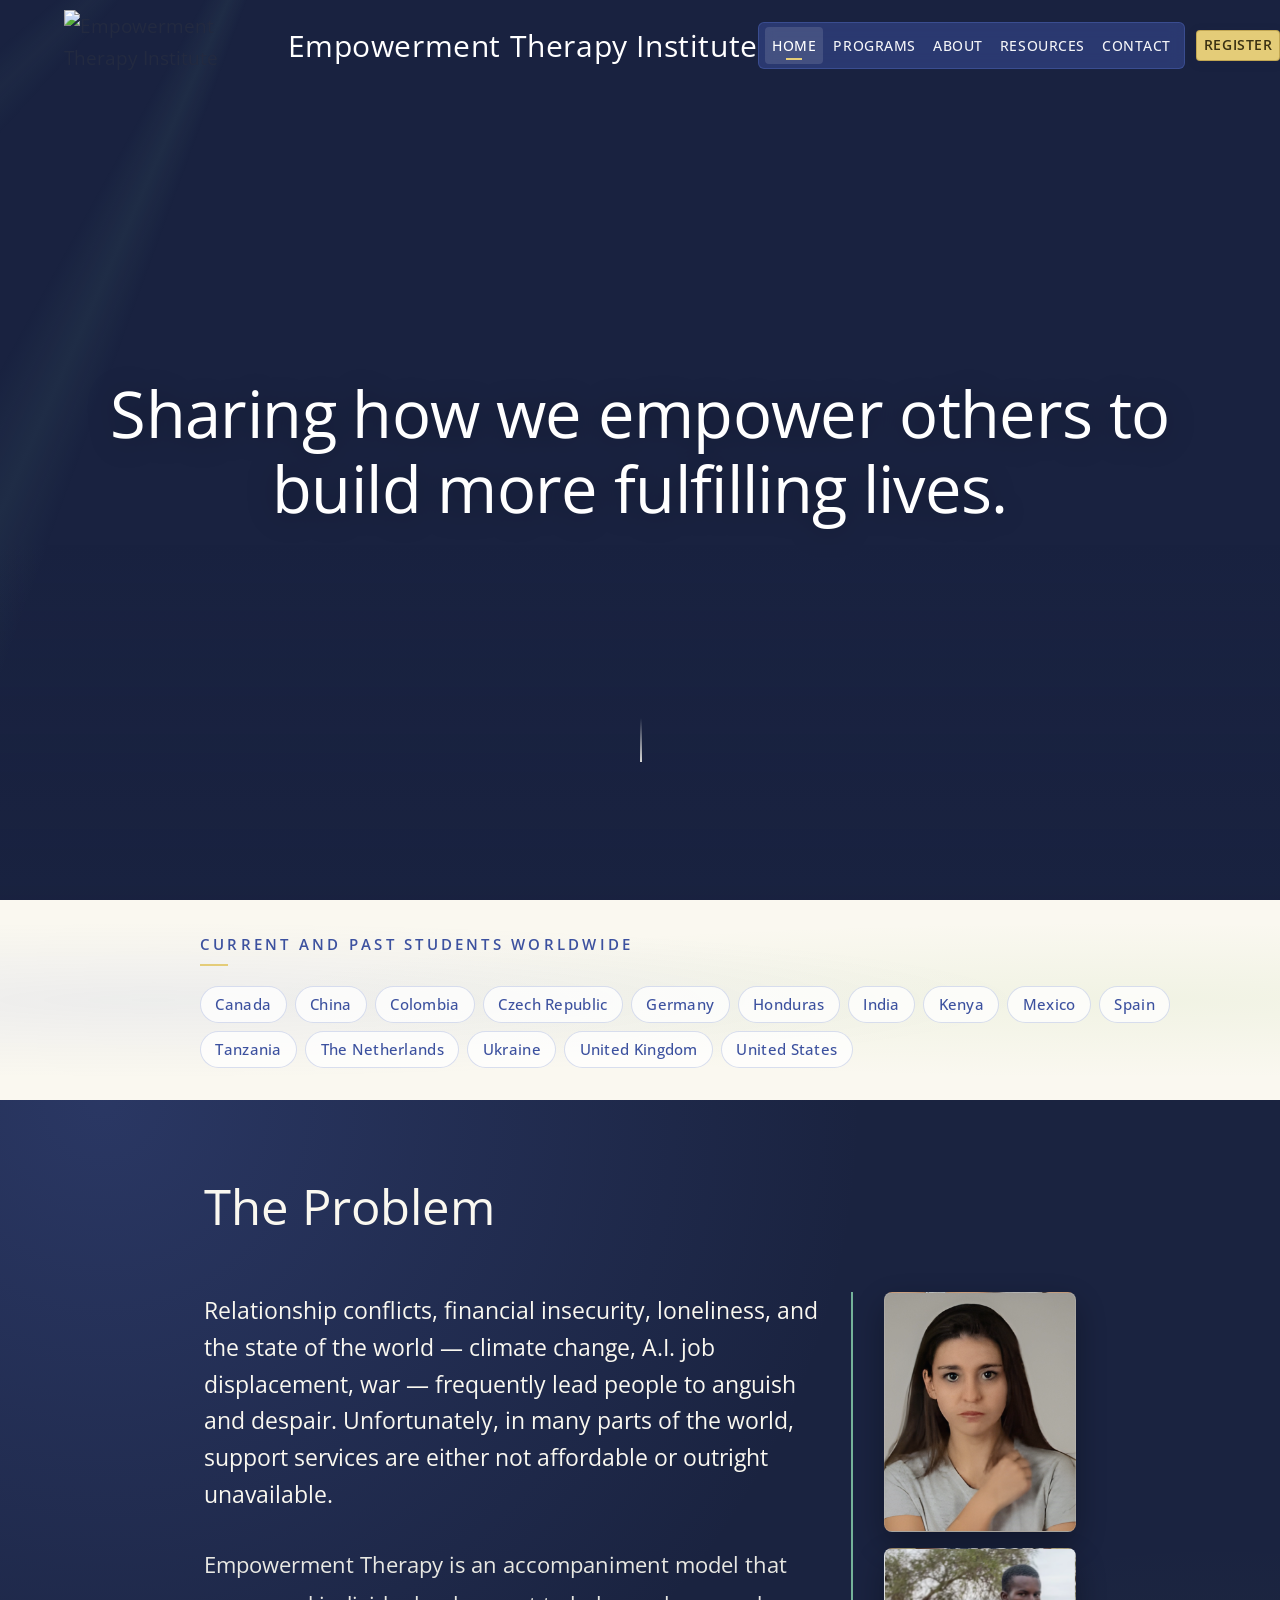
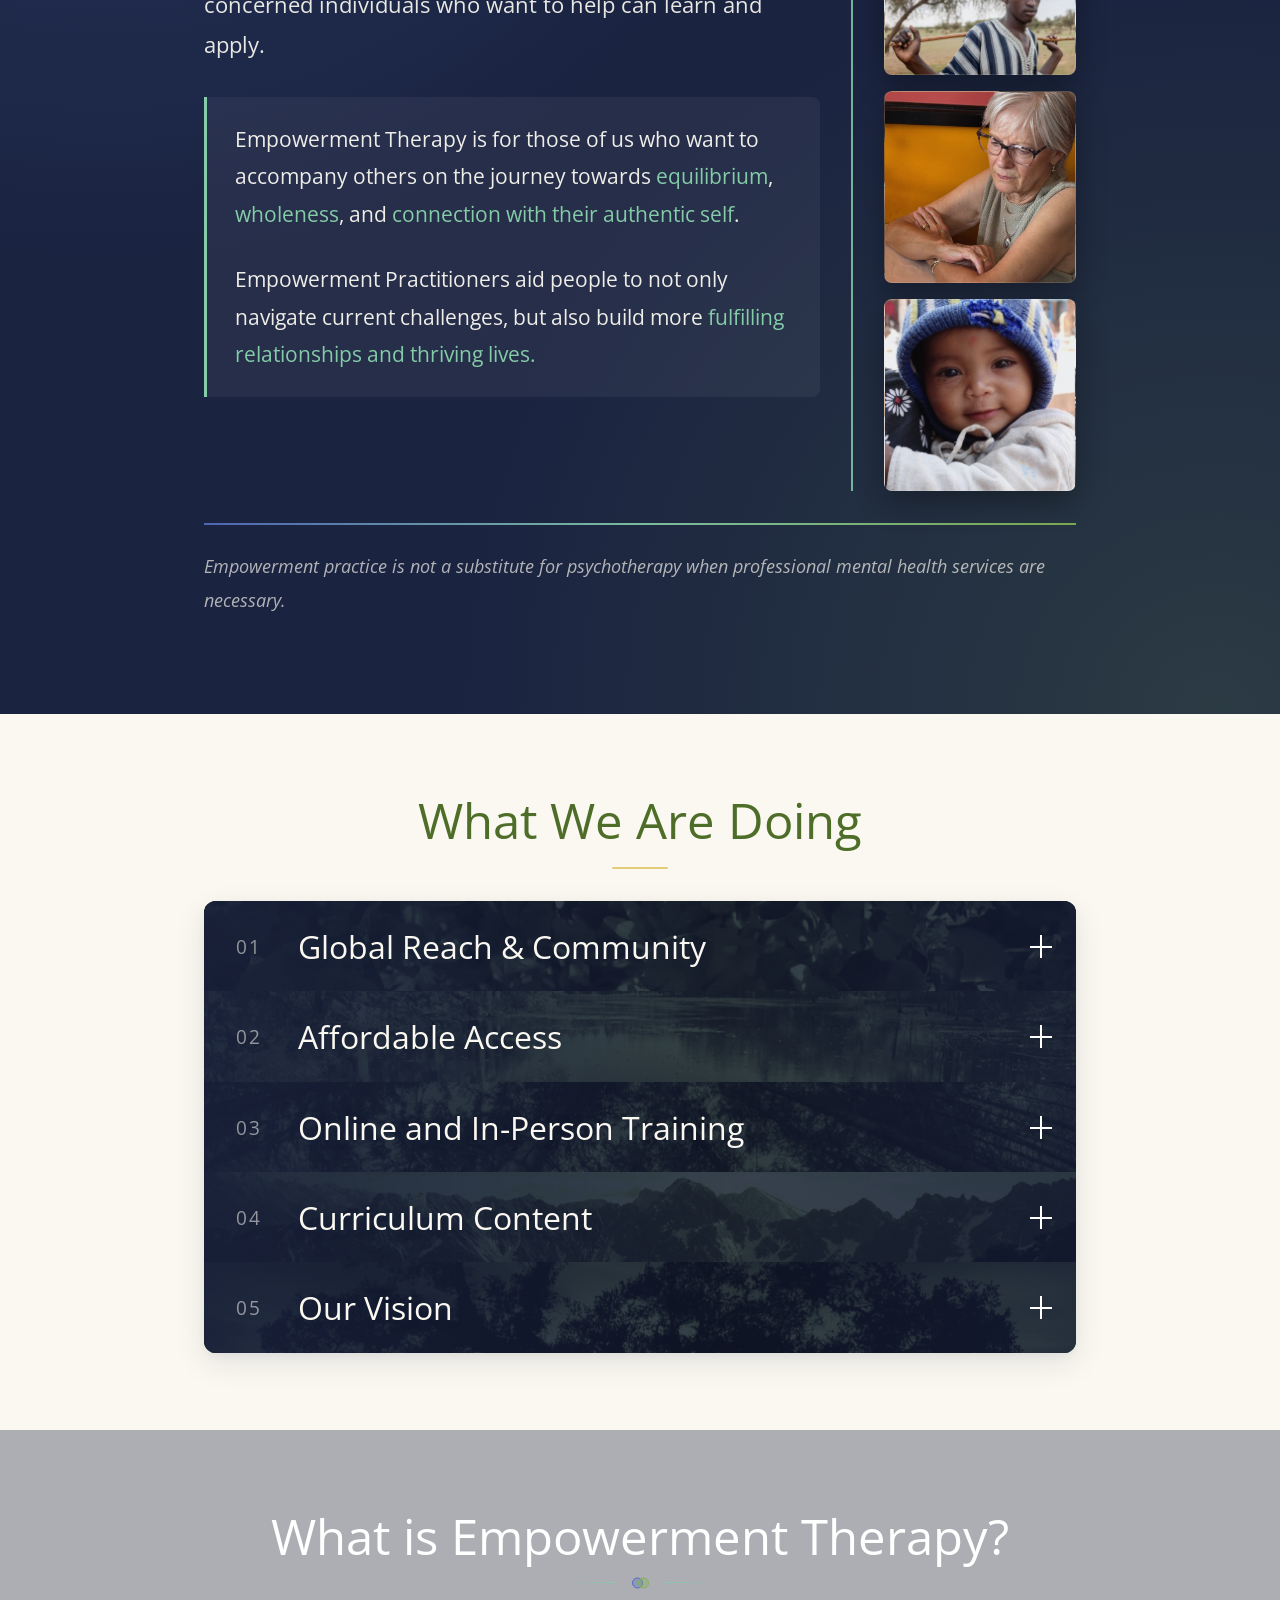
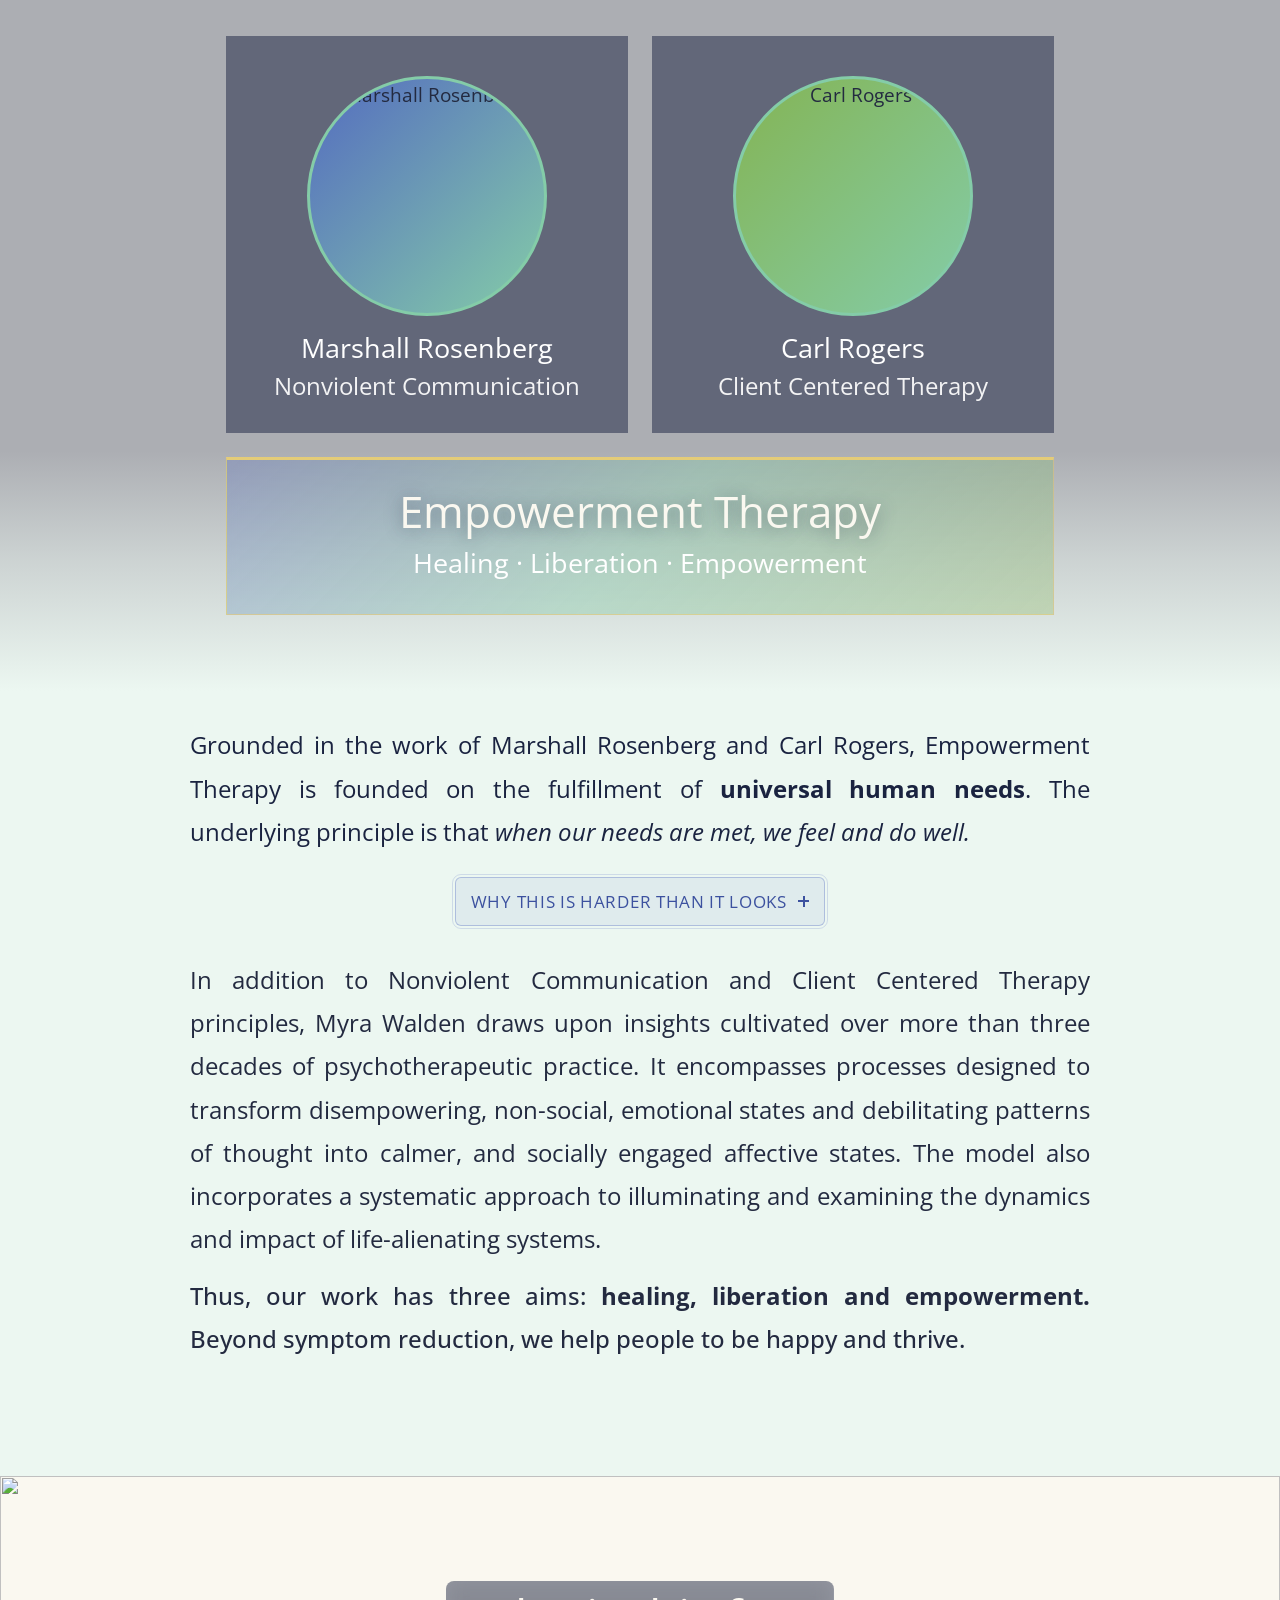
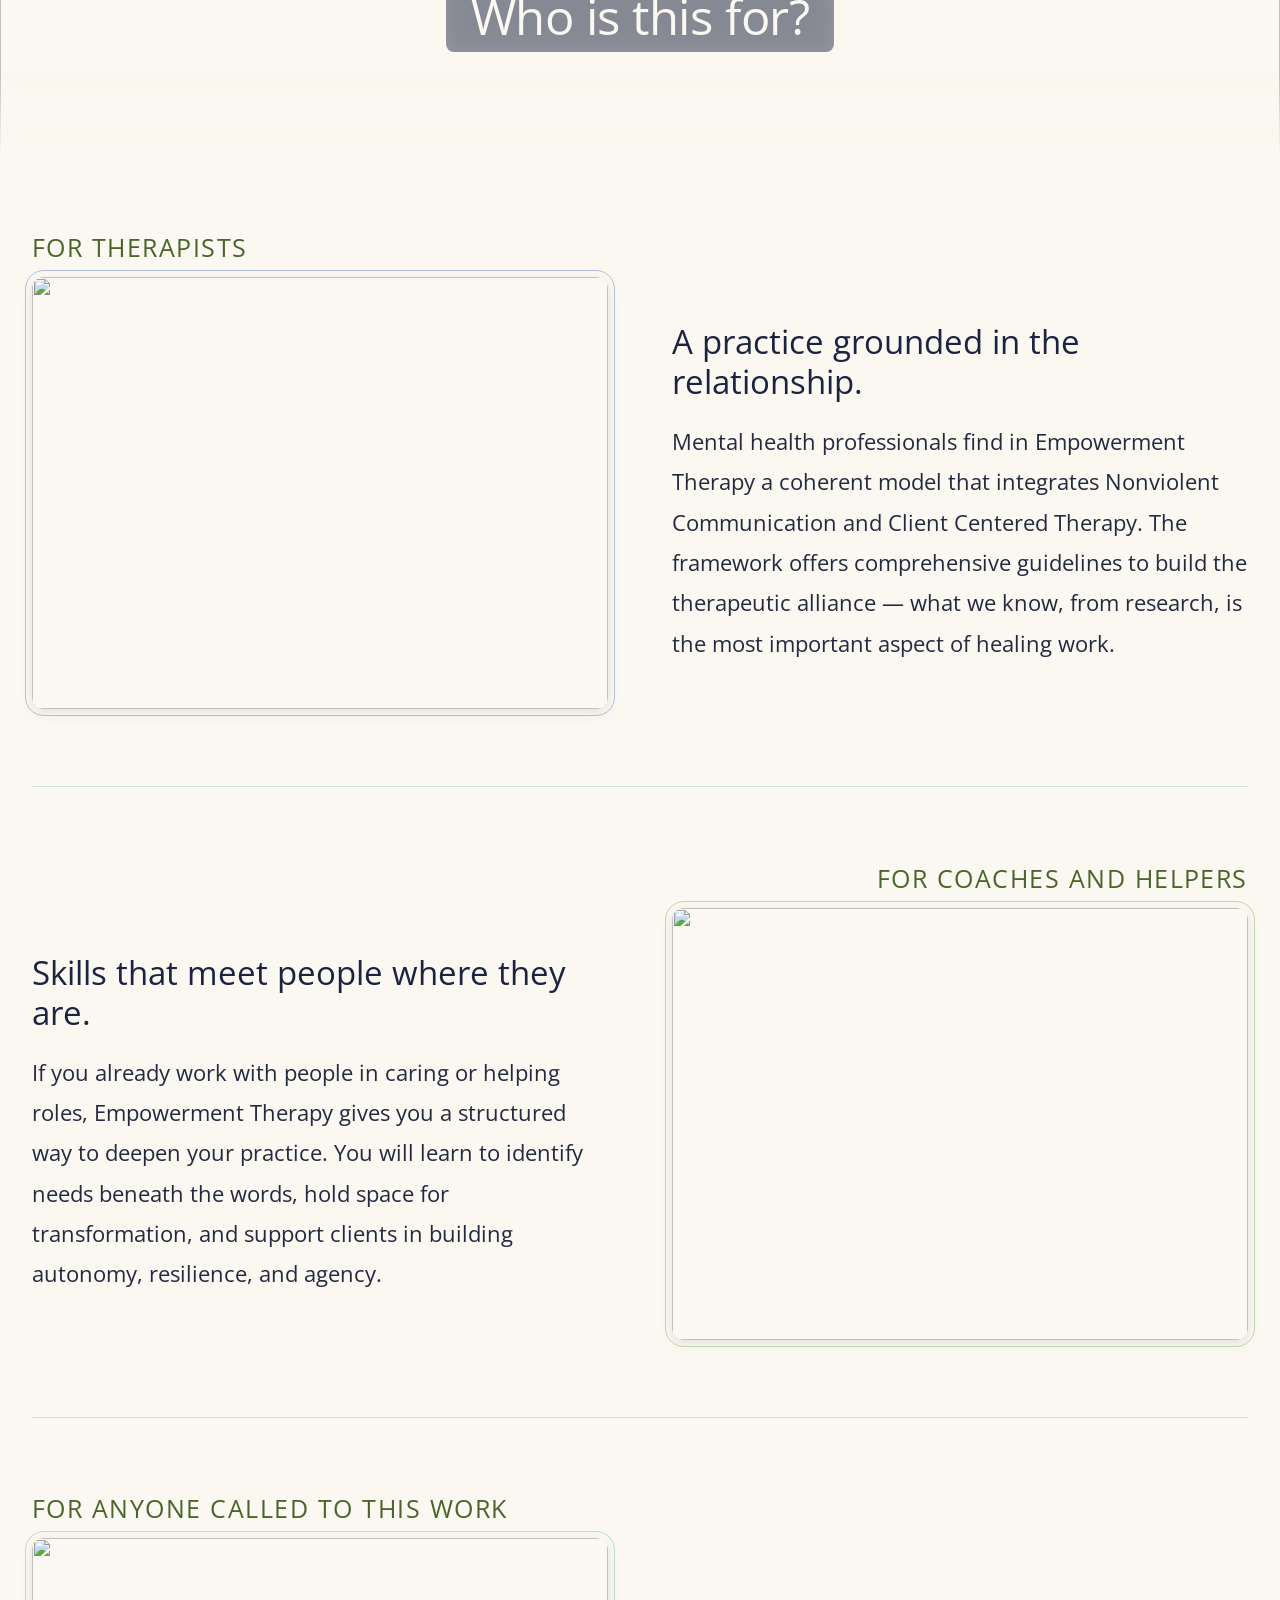
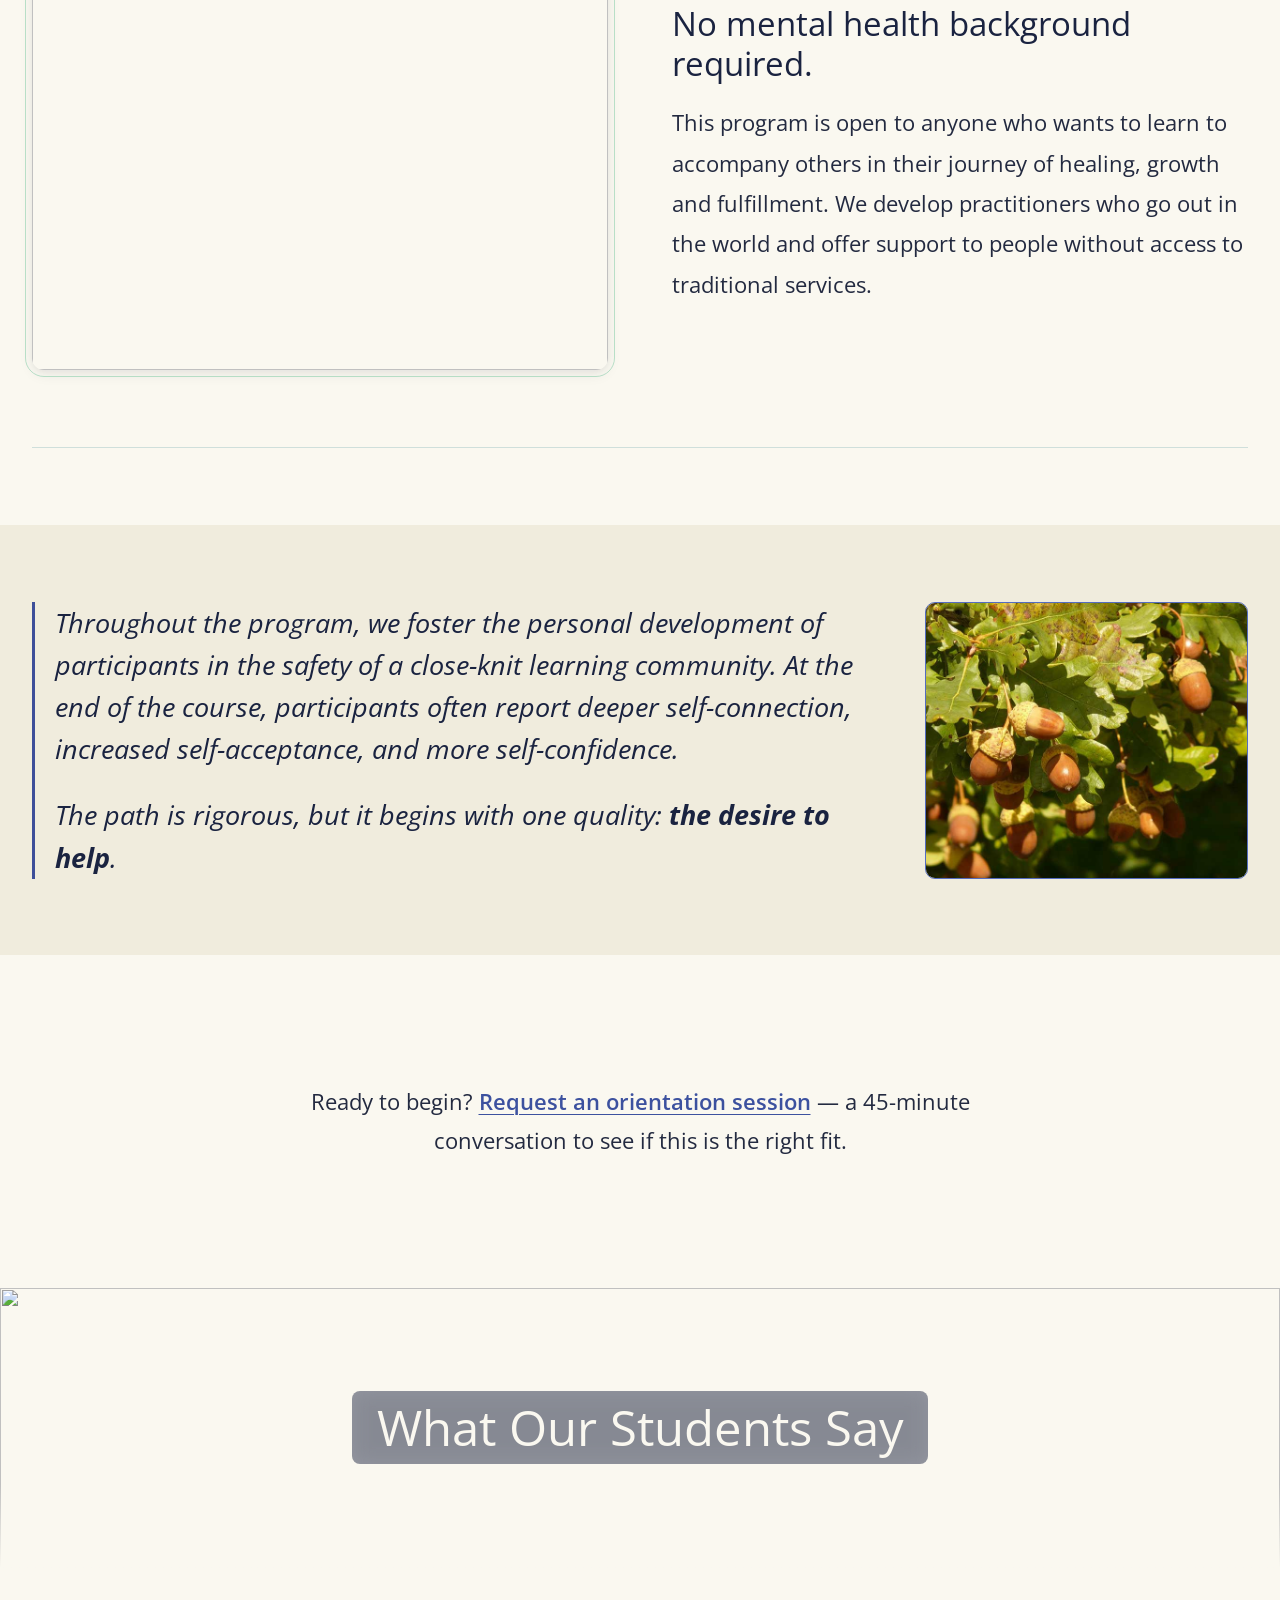
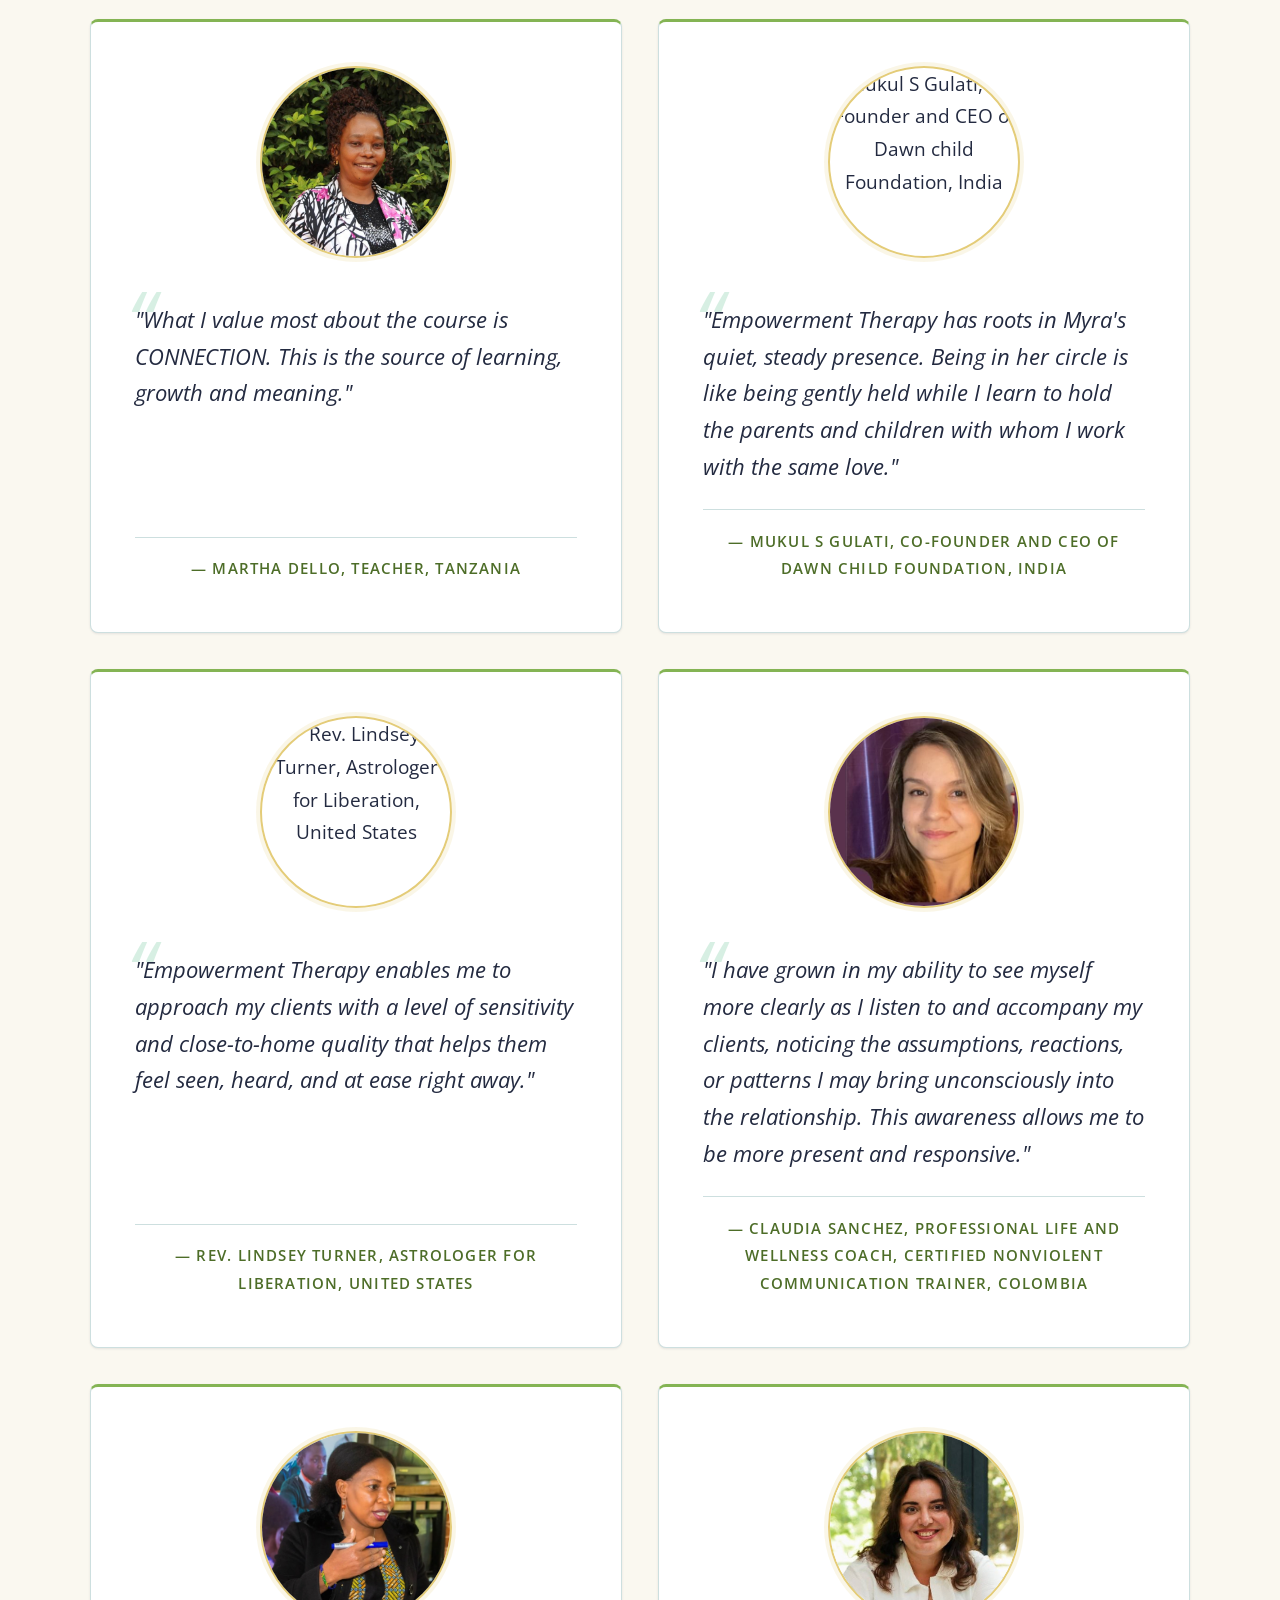
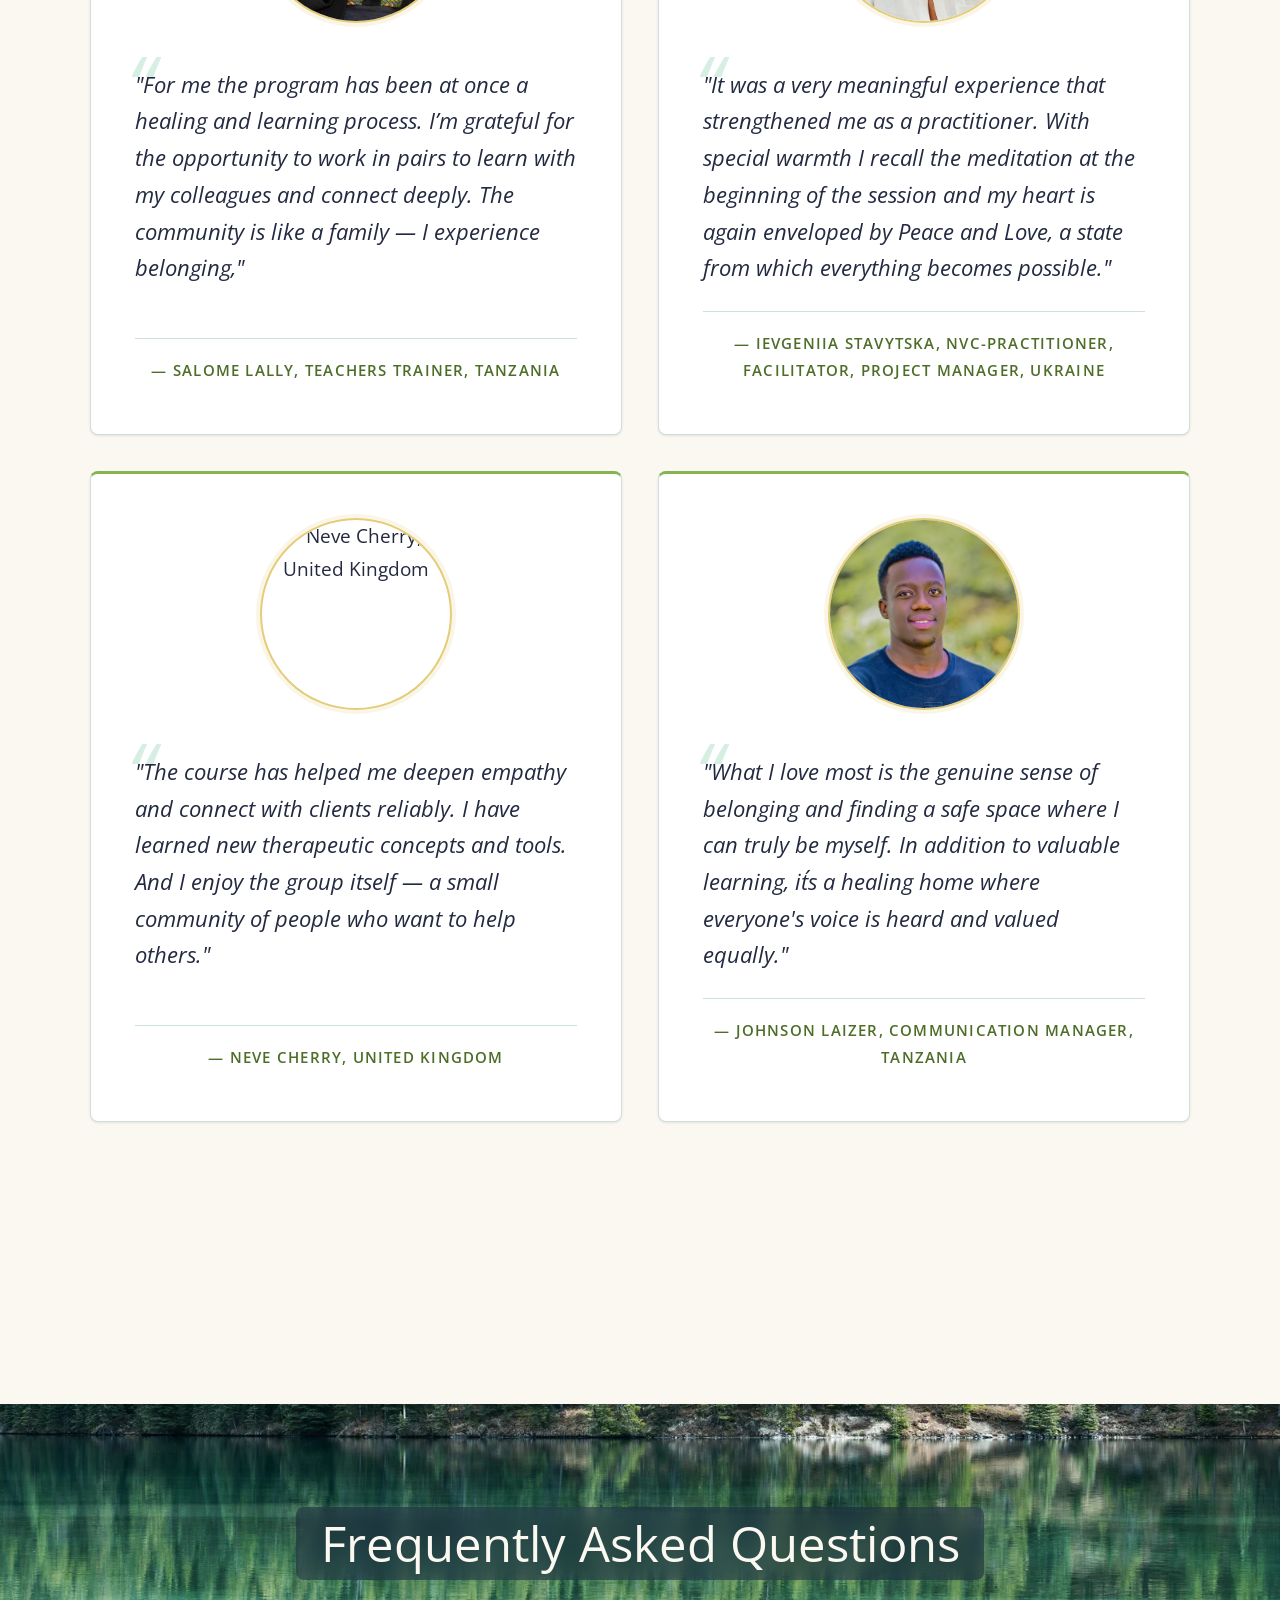
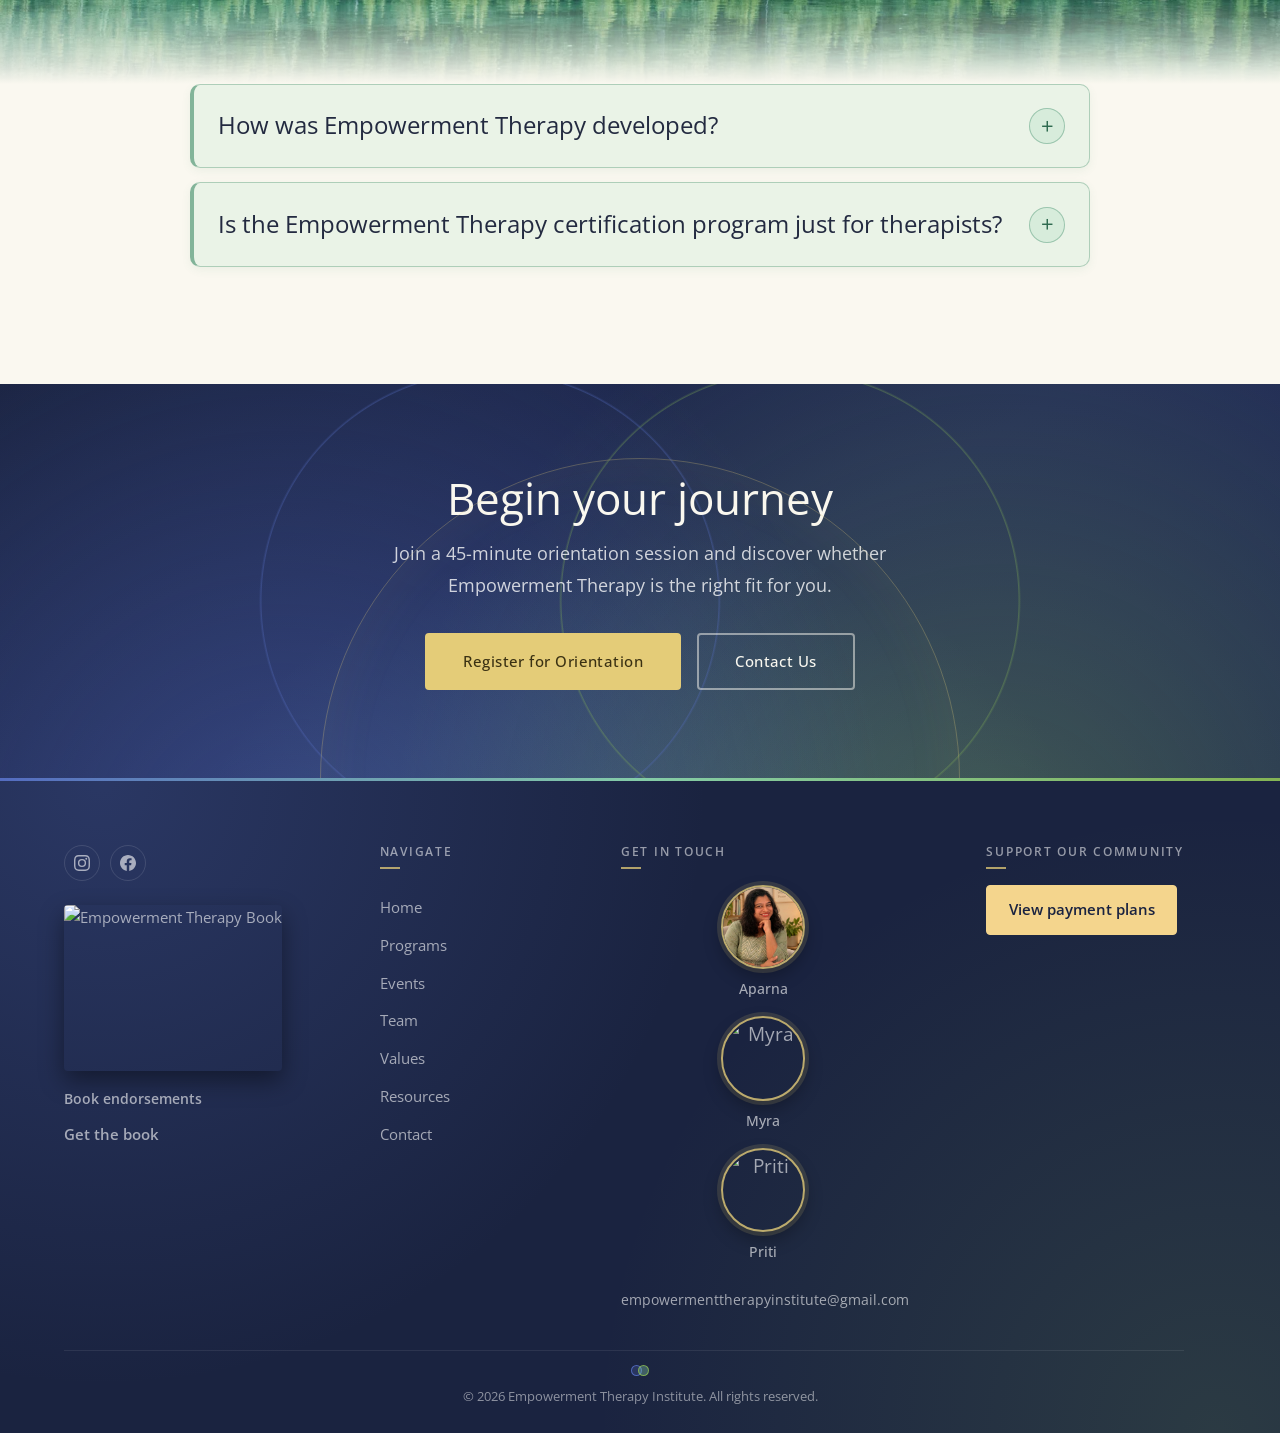
==== commit 4e96d964: "space" ====
--- a/index.html
+++ b/index.html
@@ -12,7 +12,7 @@
   <link
     href="https://fonts.googleapis.com/css2?family=Merriweather:ital,opsz,wdth,wght@0,18..144,87..112,300..900;1,18..144,87..112,300..900&family=Open+Sans:ital,wght@0,300..800;1,300..800&family=Sorts+Mill+Goudy:ital@0;1&display=swap"
     rel="stylesheet">
-  <link rel="stylesheet" href="style.css?v=247">
+  <link rel="stylesheet" href="style.css?v=248">
 </head>
 
 <body>
--- a/style.css
+++ b/style.css
@@ -1714,6 +1714,10 @@
   .problem-grid-body > .problem-thesis {
     margin-top: 0;
   }
+
+  .problem-thesis .et-statement:not(:last-child) {
+    margin-bottom: 1.75rem !important;
+  }
 }
 
 .problem-divider {
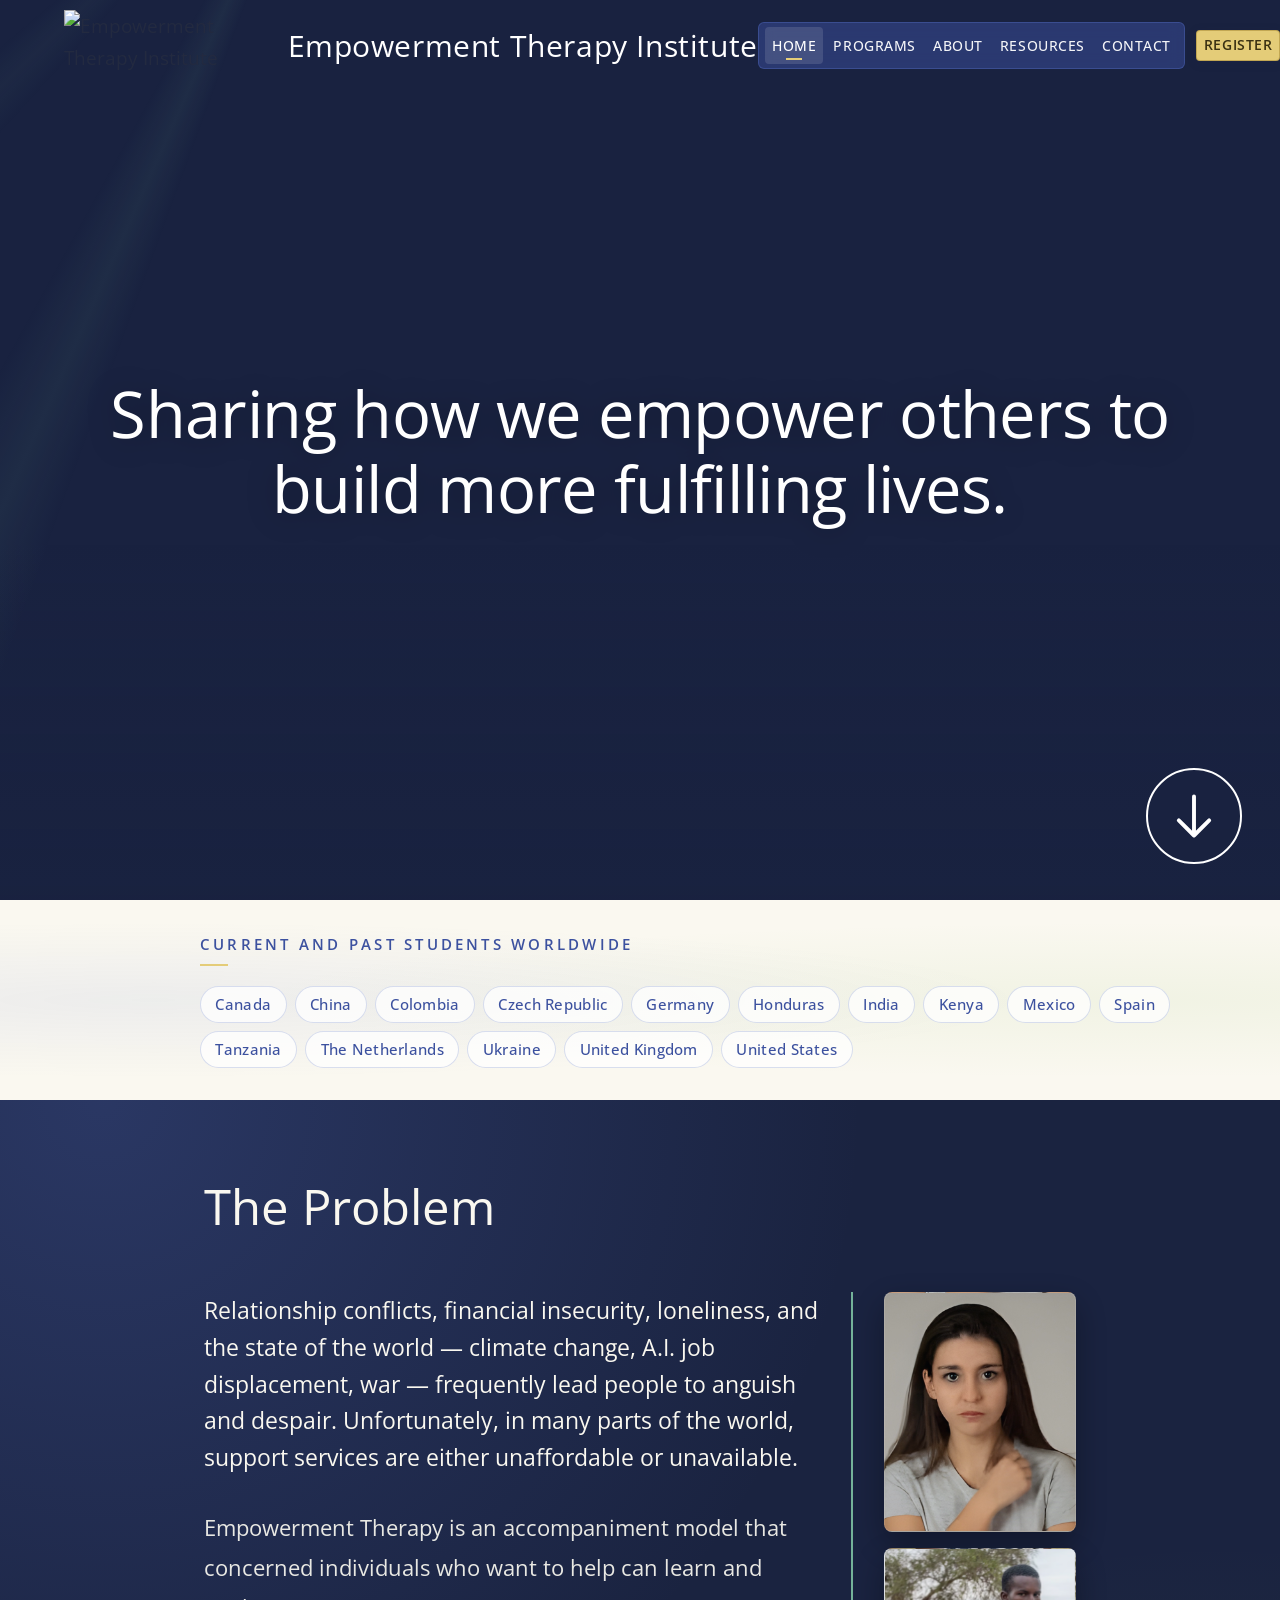
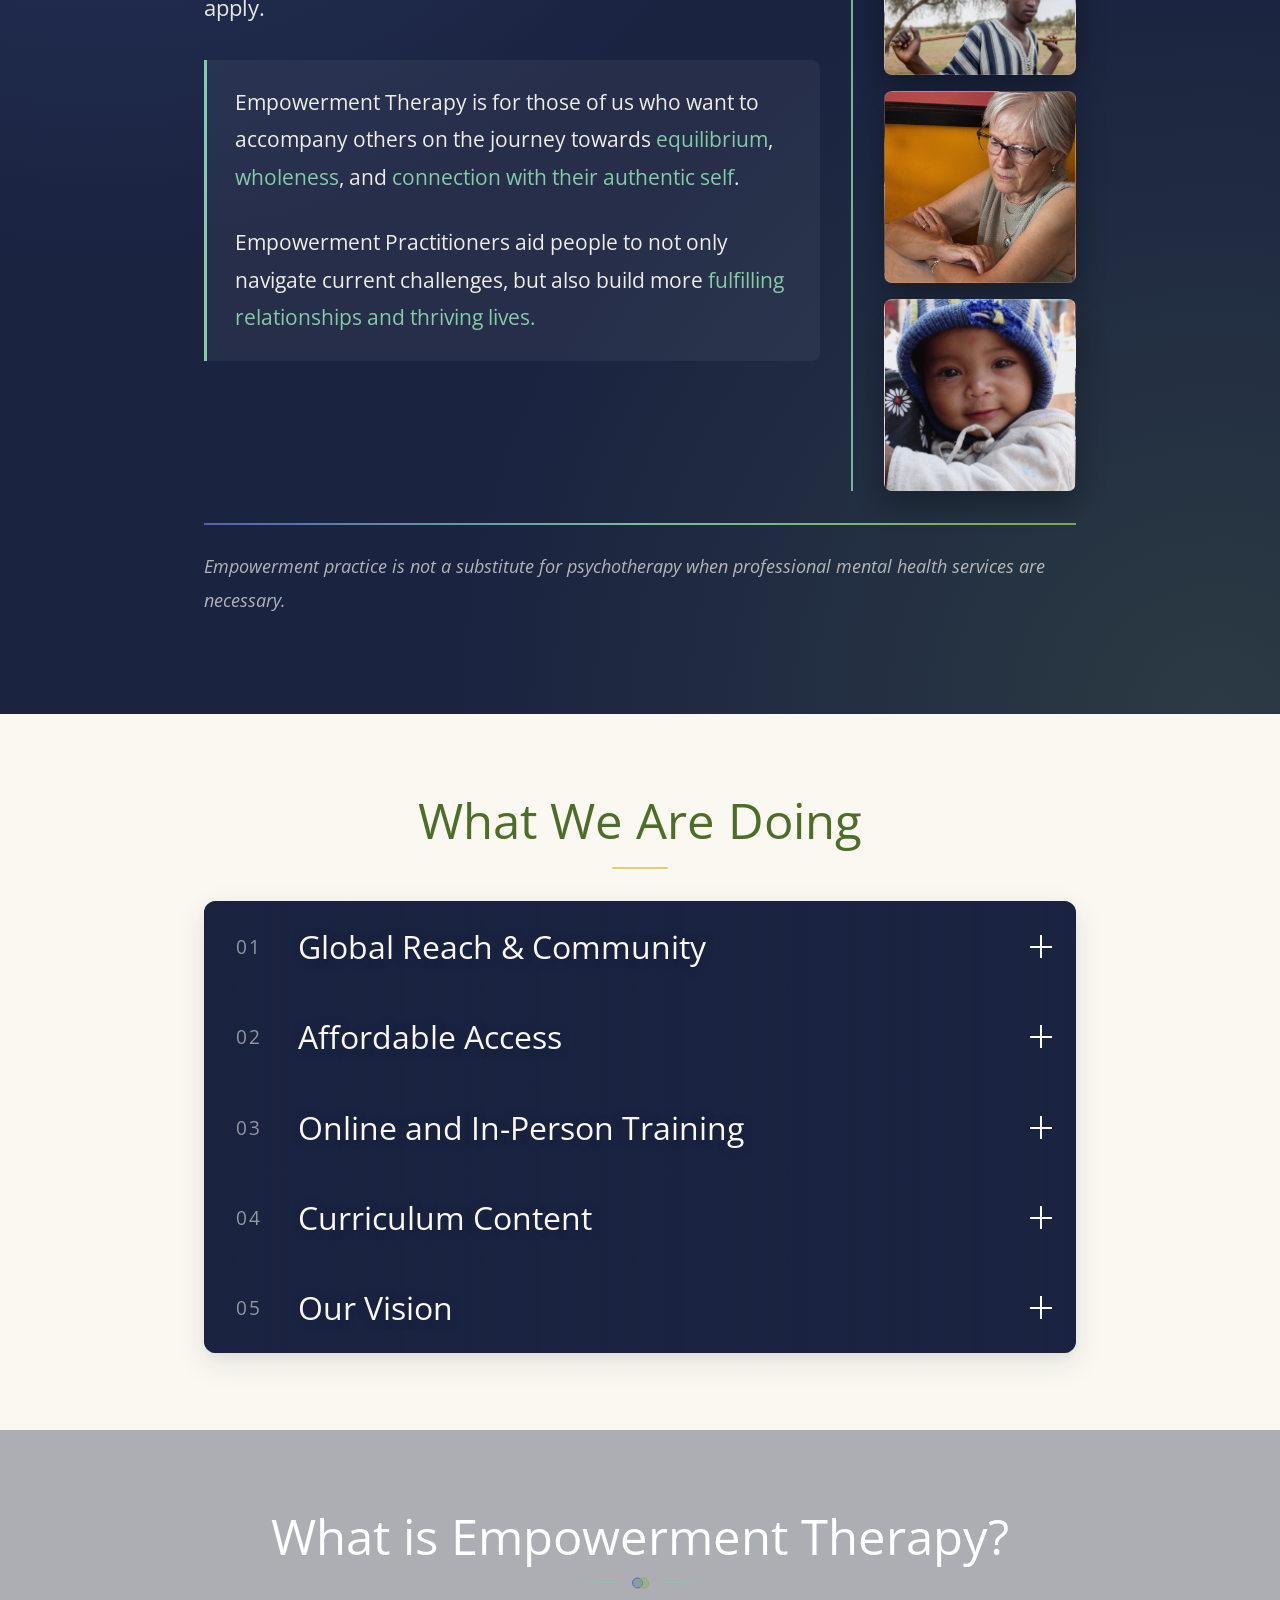
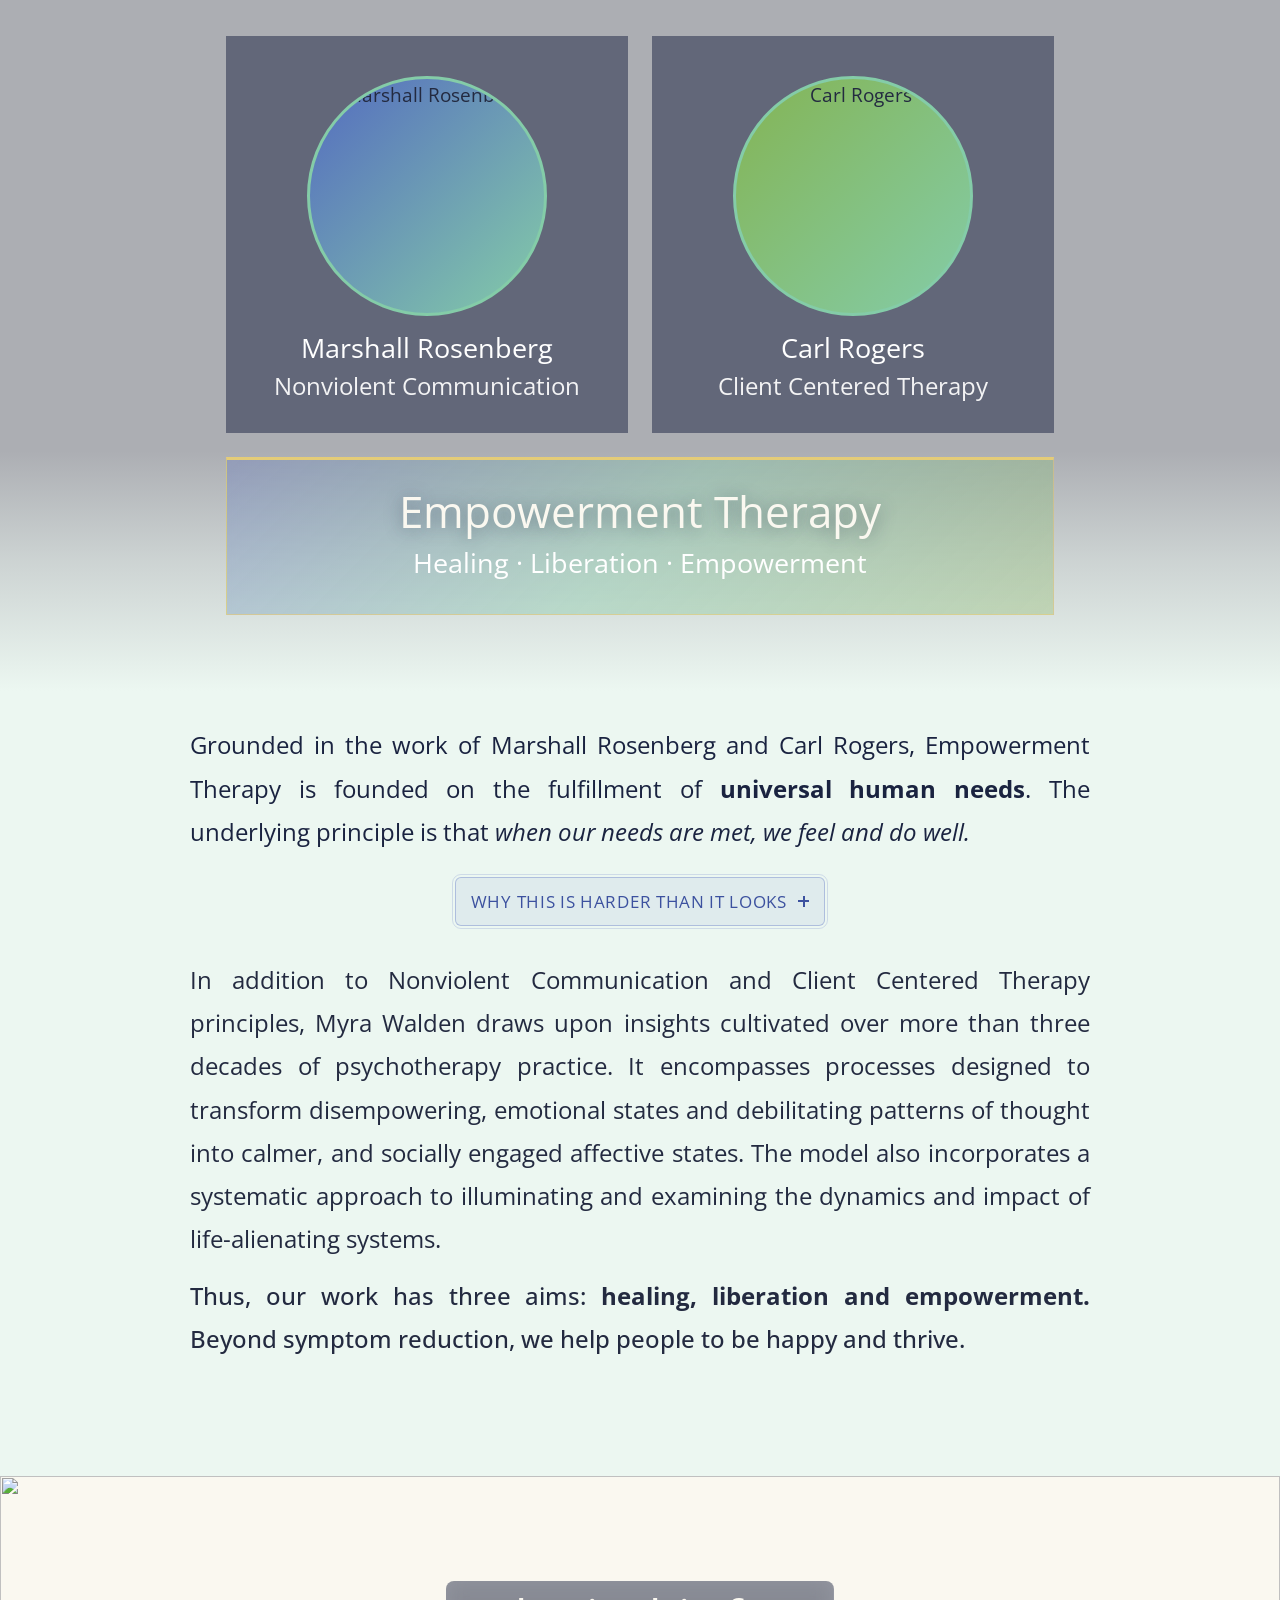
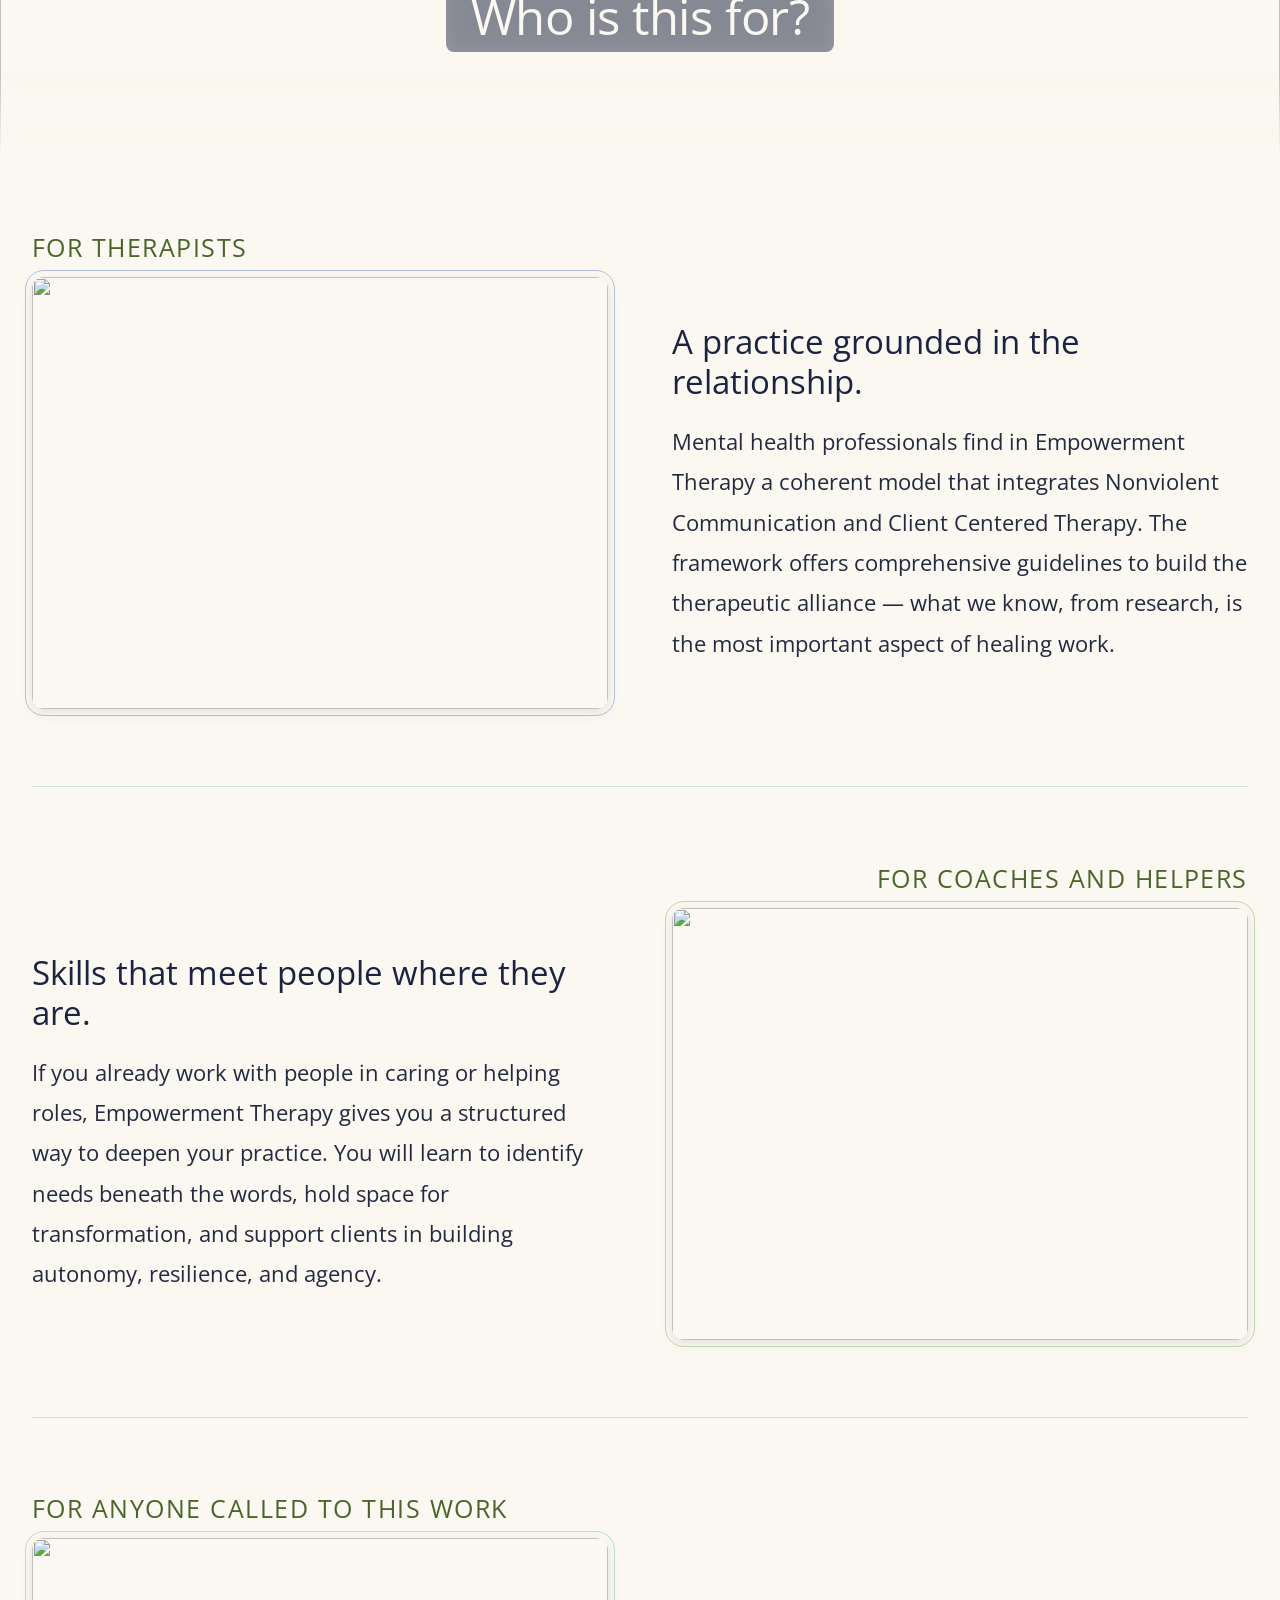
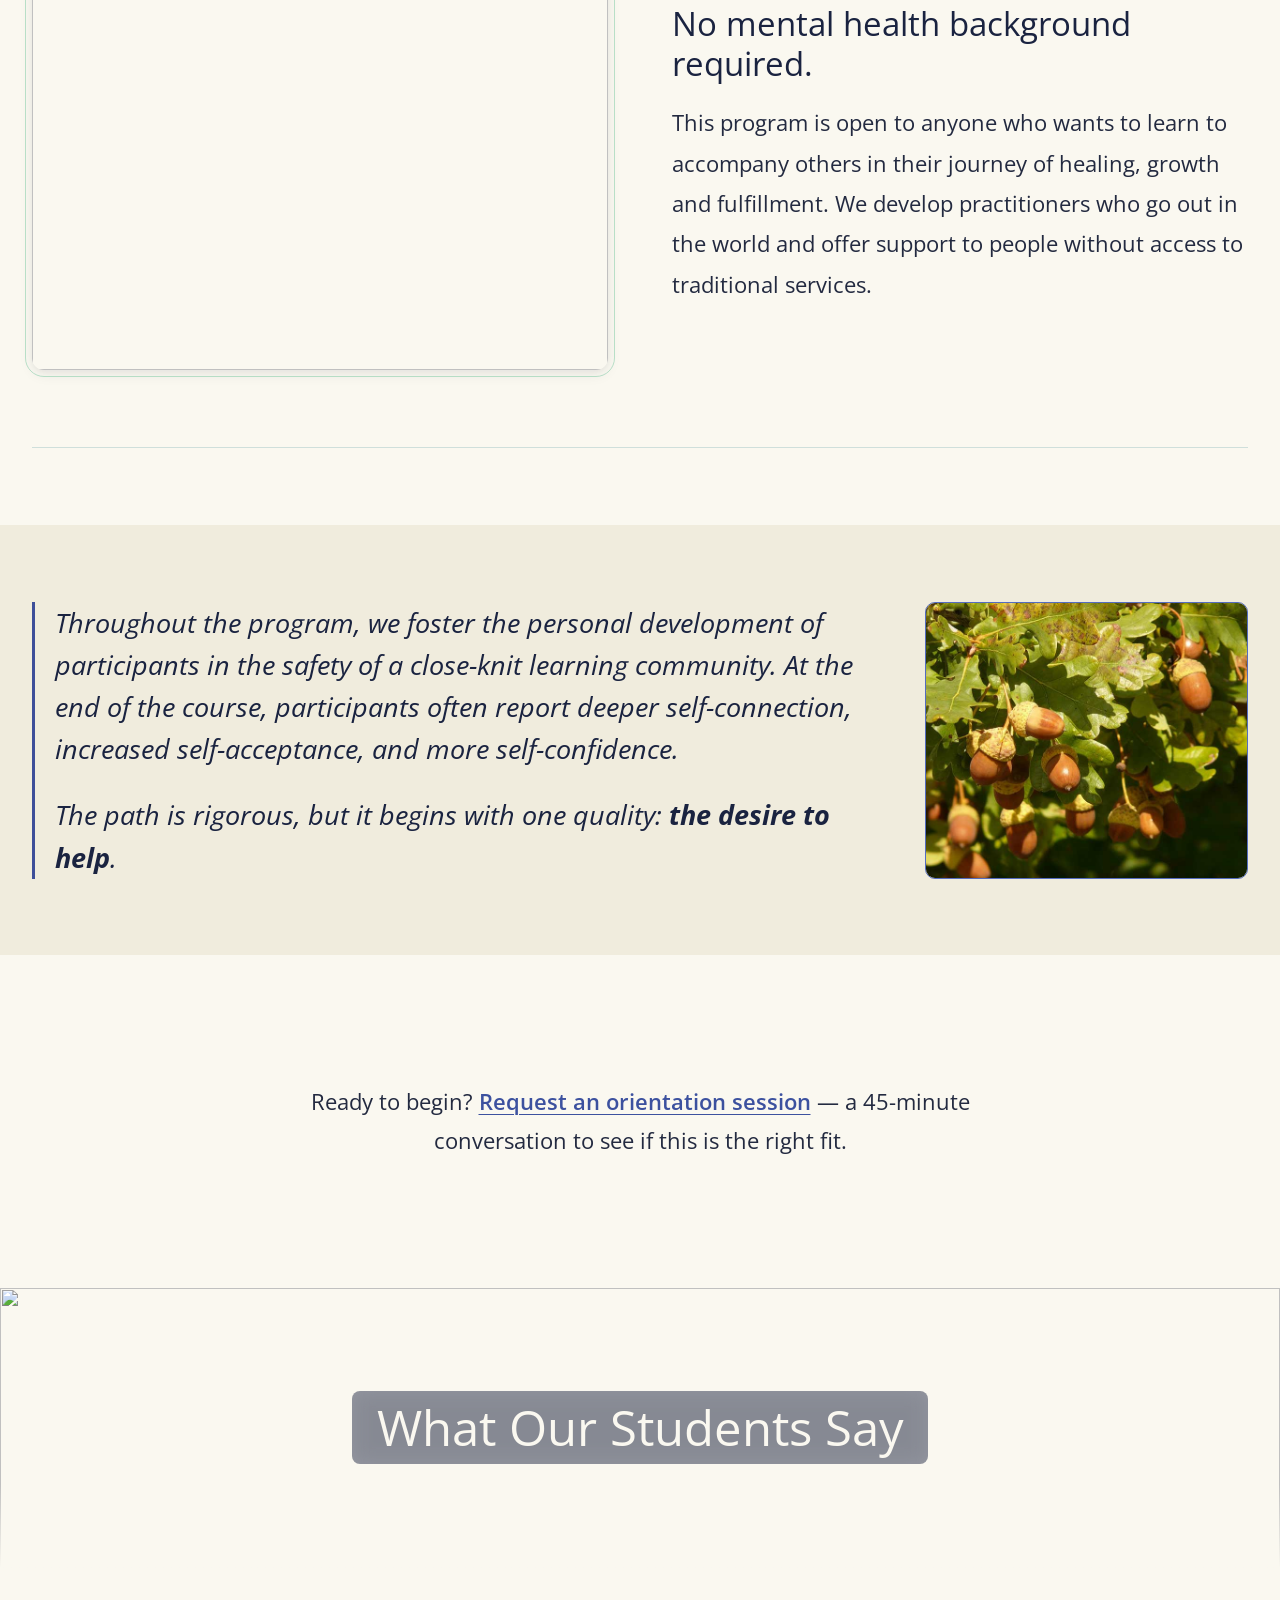
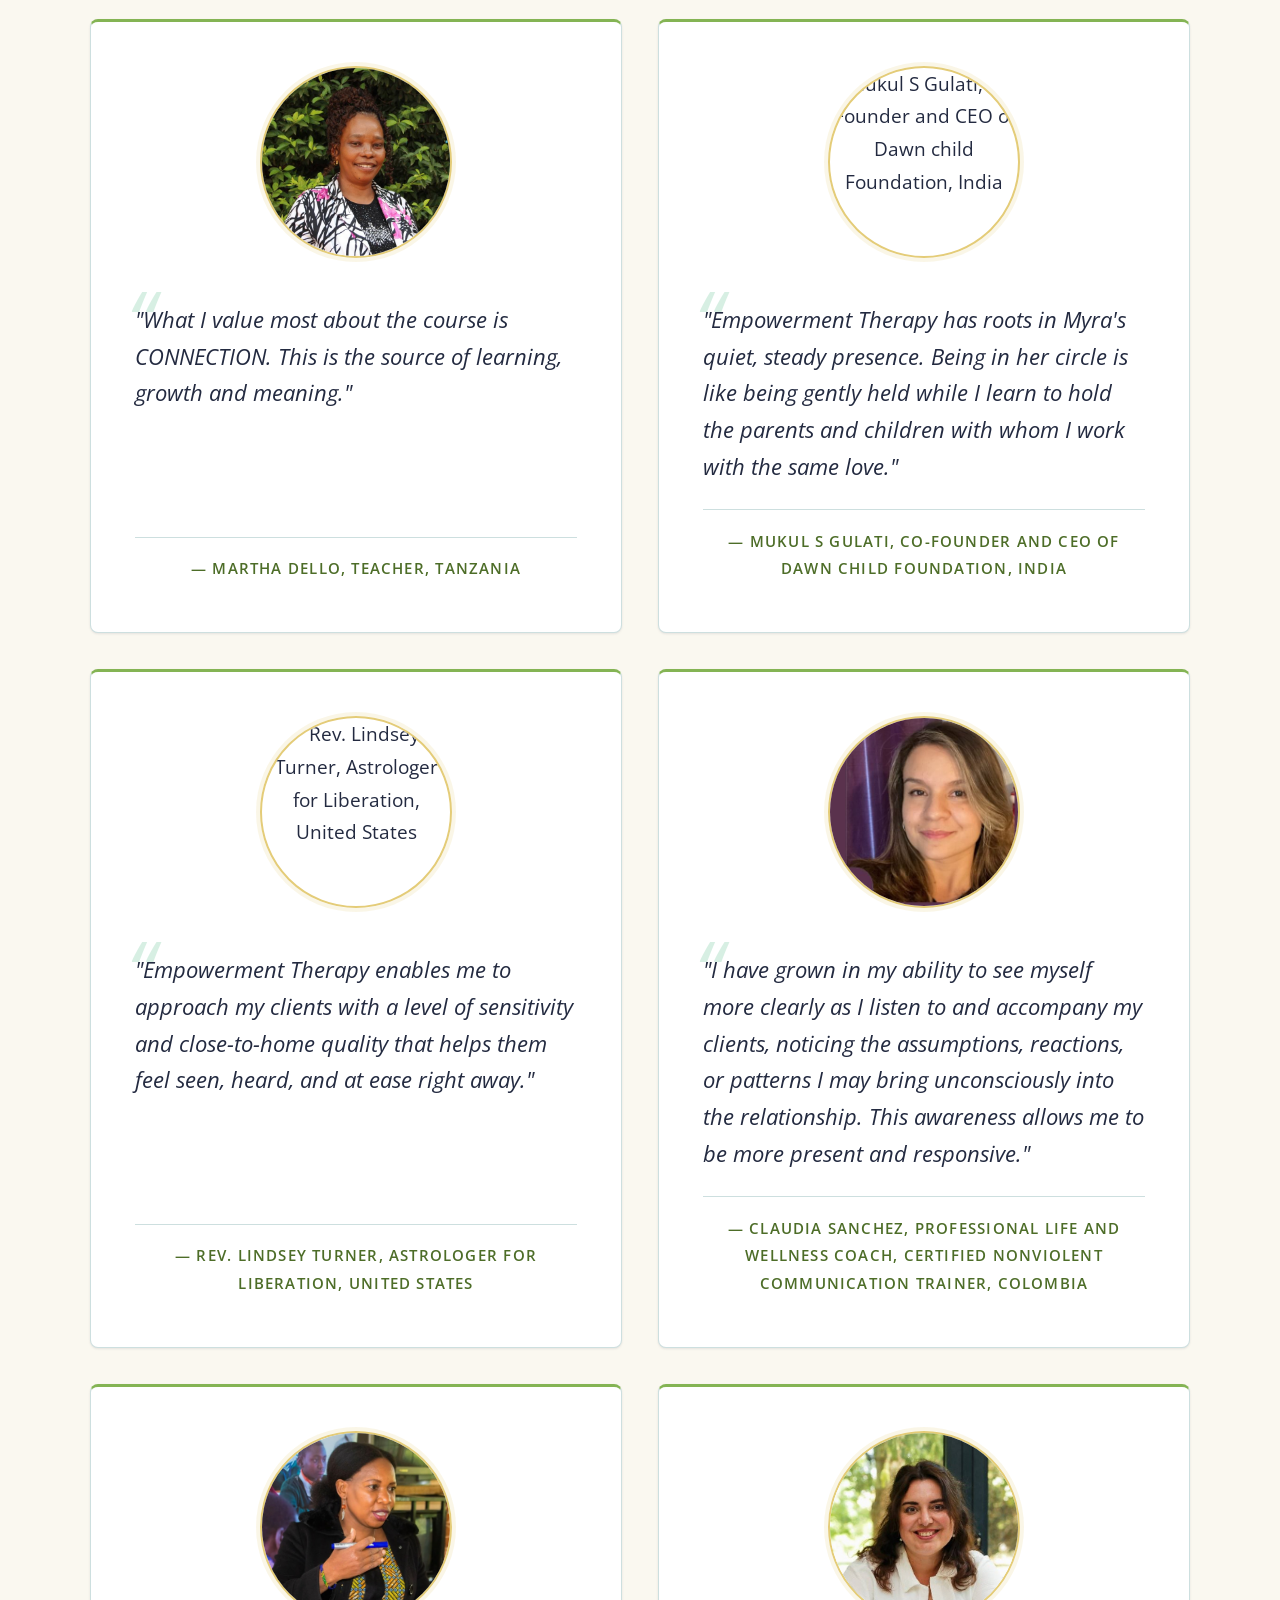
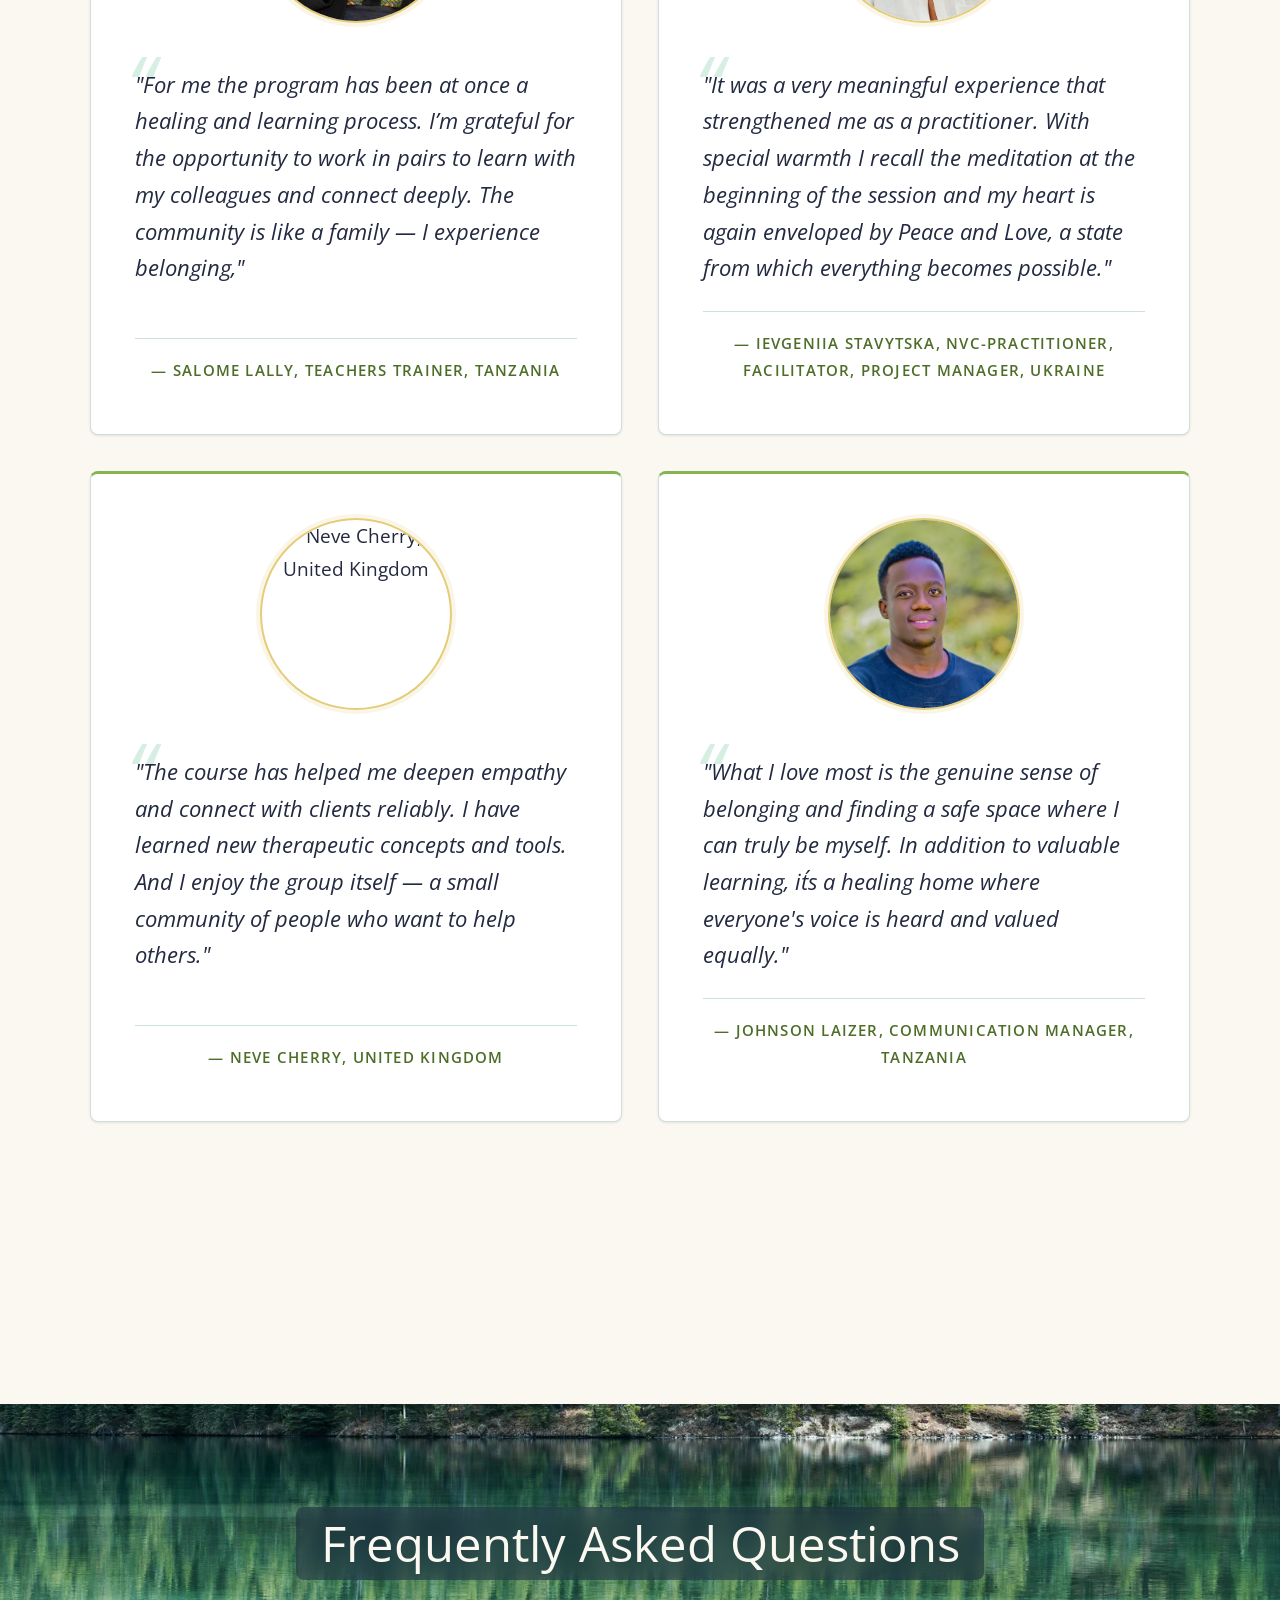
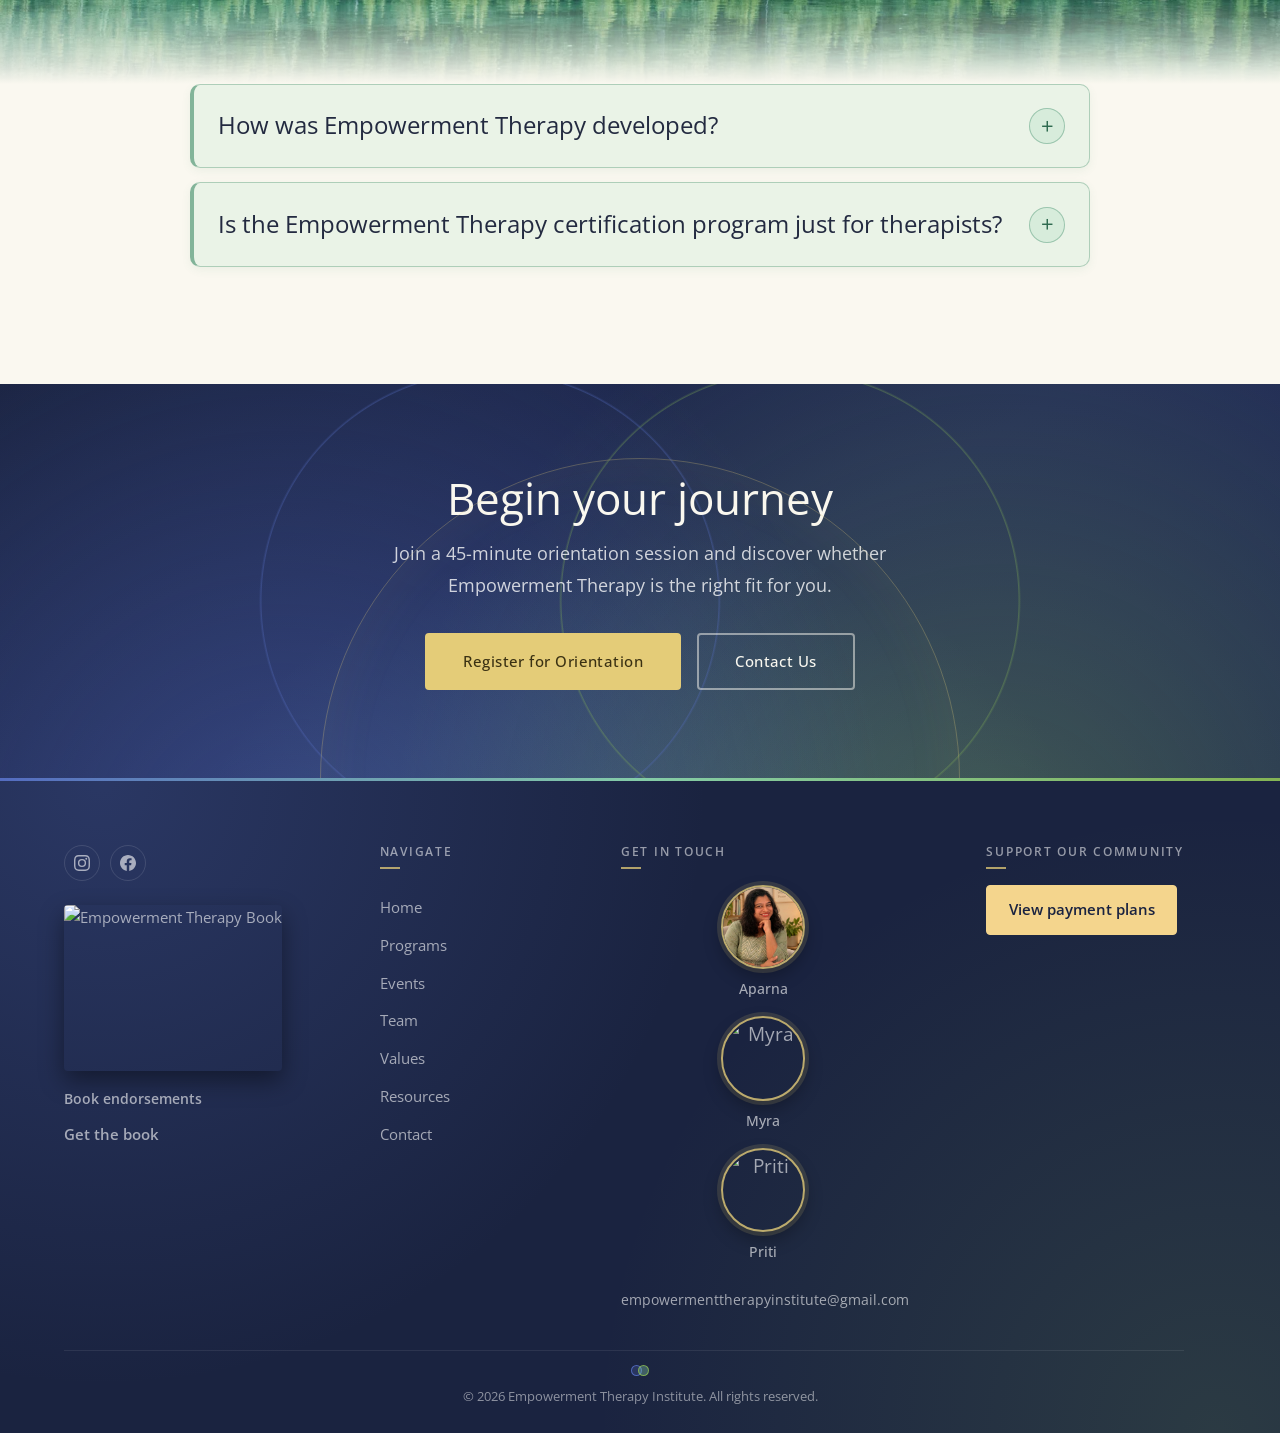
==== commit eac5fe2a: "Added a down arrow in the bottom-right corner of the home page hero, replacing the thin center line." ====
--- a/index.html
+++ b/index.html
@@ -12,7 +12,7 @@
   <link
     href="https://fonts.googleapis.com/css2?family=Merriweather:ital,opsz,wdth,wght@0,18..144,87..112,300..900;1,18..144,87..112,300..900&family=Open+Sans:ital,wght@0,300..800;1,300..800&family=Sorts+Mill+Goudy:ital@0;1&display=swap"
     rel="stylesheet">
-  <link rel="stylesheet" href="style.css?v=248">
+  <link rel="stylesheet" href="style.css?v=250">
 </head>
 
 <body>
@@ -84,12 +84,18 @@
     <div class="hero-clouds-overlay">
       <h1 class="hero-headline" id="heroHeadline">Sharing how we empower others<br> to build more fulfilling lives.</h1>
     </div>
+    <a class="hero-scroll-link" href="#students-worldwide" aria-label="Scroll down to current and past students worldwide">
+      <svg aria-hidden="true" width="52" height="52" viewBox="0 0 24 24" fill="none"
+        stroke="currentColor" stroke-width="1.8" stroke-linecap="round" stroke-linejoin="round">
+        <path d="M12 3v18m-7-7 7 7 7-7"/>
+      </svg>
+    </a>
   </section>
   <!-- Main content wrapper — covers fixed hero video -->
   <div class="main-content-wrapper">
 
     <!-- Country Bar -->
-    <div class="country-bar">
+    <div class="country-bar" id="students-worldwide">
       <div class="country-bar-content">
         <div class="globe-container">
           <svg id="globeSvg" width="120" height="120"></svg>
--- a/style.css
+++ b/style.css
@@ -1002,6 +1002,7 @@
   position: relative;
   width: 100%;
   height: 100vh;
+  height: 100svh;
   min-height: 500px;
   overflow: visible;
   background: var(--ink);
@@ -1115,30 +1116,28 @@
   pointer-events: none;
 }
 
-/* scroll cue — a slender line that breathes downward */
-.hero-clouds-overlay::after {
-  content: '';
+.hero-scroll-link {
   position: absolute;
-  bottom: 2.25rem;
-  left: 50%;
-  width: 1.5px;
-  height: 44px;
-  background: linear-gradient(to bottom, transparent, rgba(250, 248, 240, 0.85));
-  animation: scroll-cue 2.6s ease-in-out infinite;
-}
-
-@keyframes scroll-cue {
-
-  0%,
-  100% {
-    transform: translateX(-50%) translateY(0);
-    opacity: 0.4;
-  }
-
-  50% {
-    transform: translateX(-50%) translateY(8px);
-    opacity: 1;
-  }
+  right: max(clamp(1rem, 3vw, 3rem), env(safe-area-inset-right));
+  bottom: max(clamp(1rem, 3vw, 2.25rem), env(safe-area-inset-bottom));
+  z-index: 3;
+  display: grid;
+  place-items: center;
+  width: 6rem;
+  height: 6rem;
+  color: var(--white);
+  background: rgba(26, 35, 64, 0.72);
+  border: 2px solid currentColor;
+  border-radius: 50%;
+}
+
+.hero-scroll-link:hover {
+  background: var(--ink);
+}
+
+.hero-scroll-link:focus-visible {
+  outline: 3px solid var(--white);
+  outline-offset: 3px;
 }
 
 /* Hero emblem — elliptical logo image */
@@ -6111,7 +6110,6 @@
   }
 
   .hero-clouds-section {
-    height: 100vh;
     min-height: 380px;
   }
 
@@ -6314,7 +6312,6 @@
   }
 
   .hero-clouds-section {
-    height: 100vh;
     min-height: 320px;
   }
 
@@ -6389,8 +6386,7 @@
 
   .loader-bloom,
   .hero-emblem,
-  .hero-clouds-section::before,
-  .hero-clouds-overlay::after {
+  .hero-clouds-section::before {
     animation: none !important;
   }
 
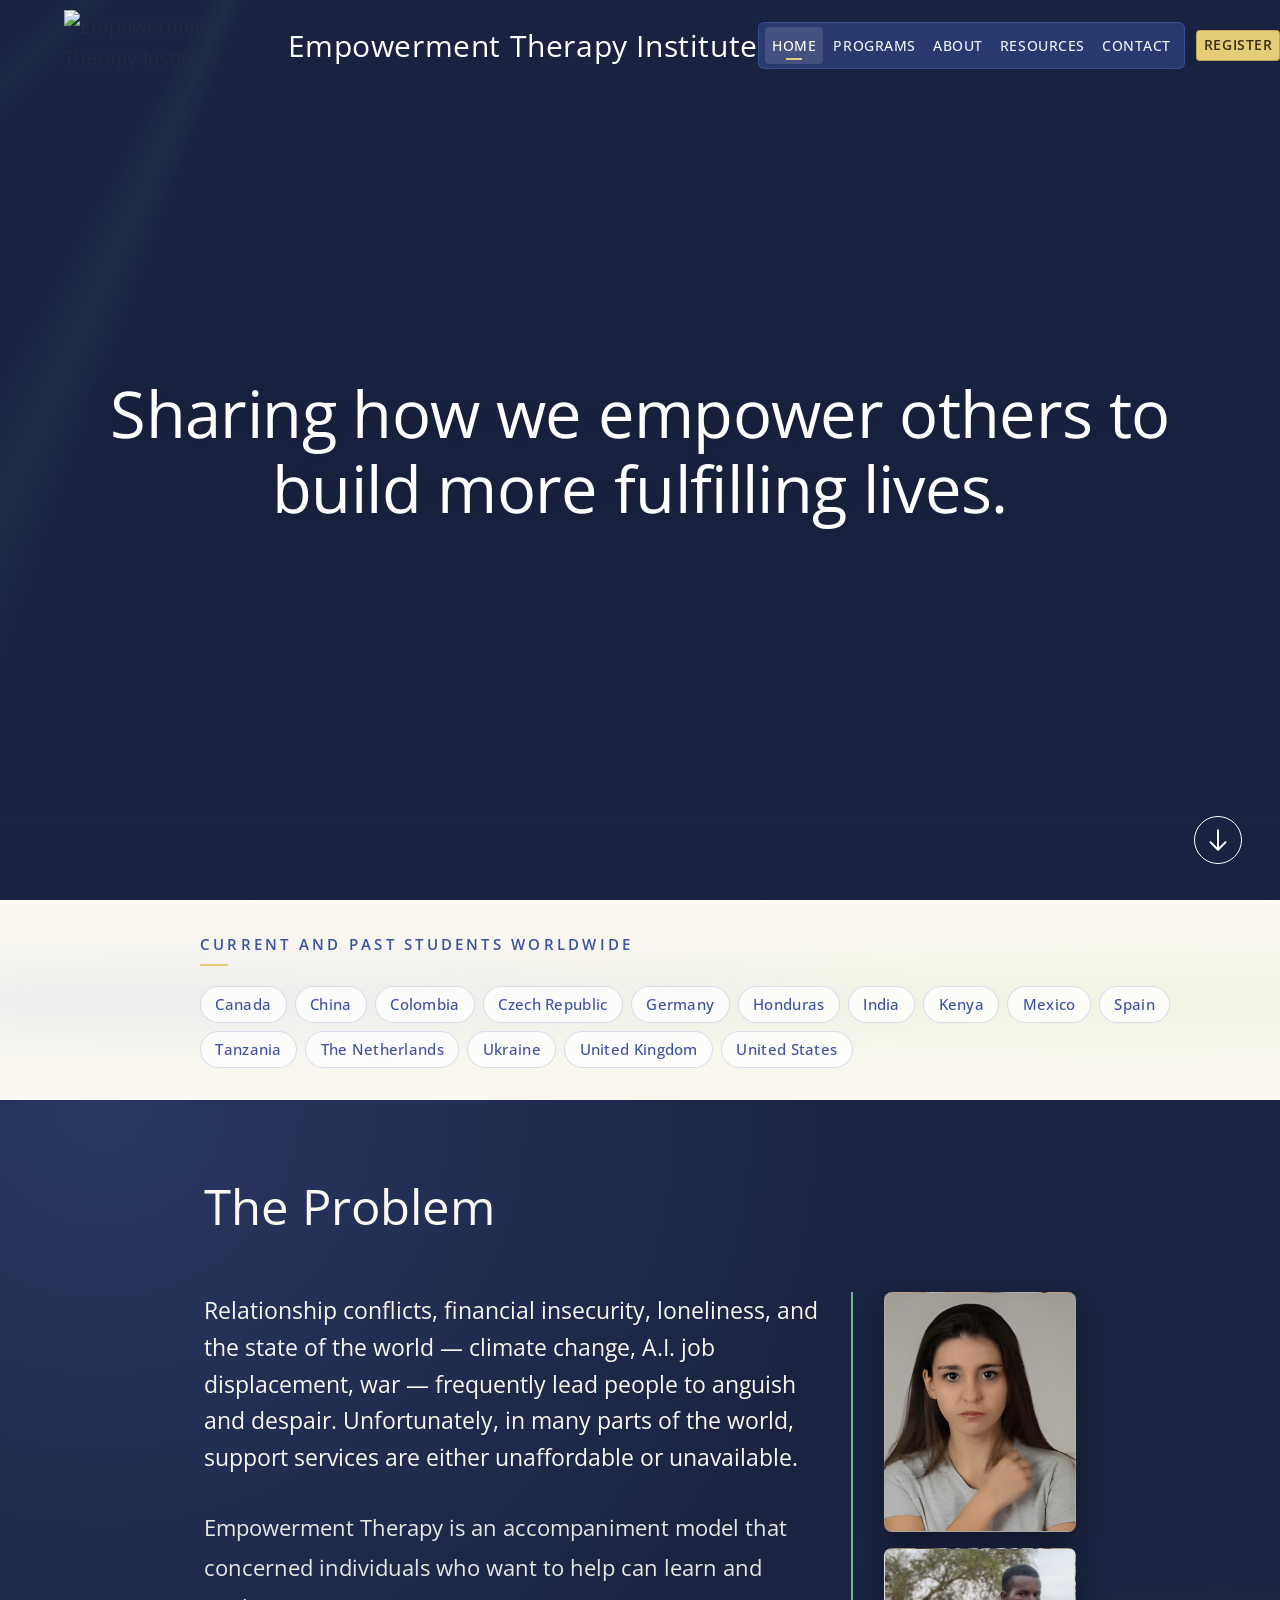
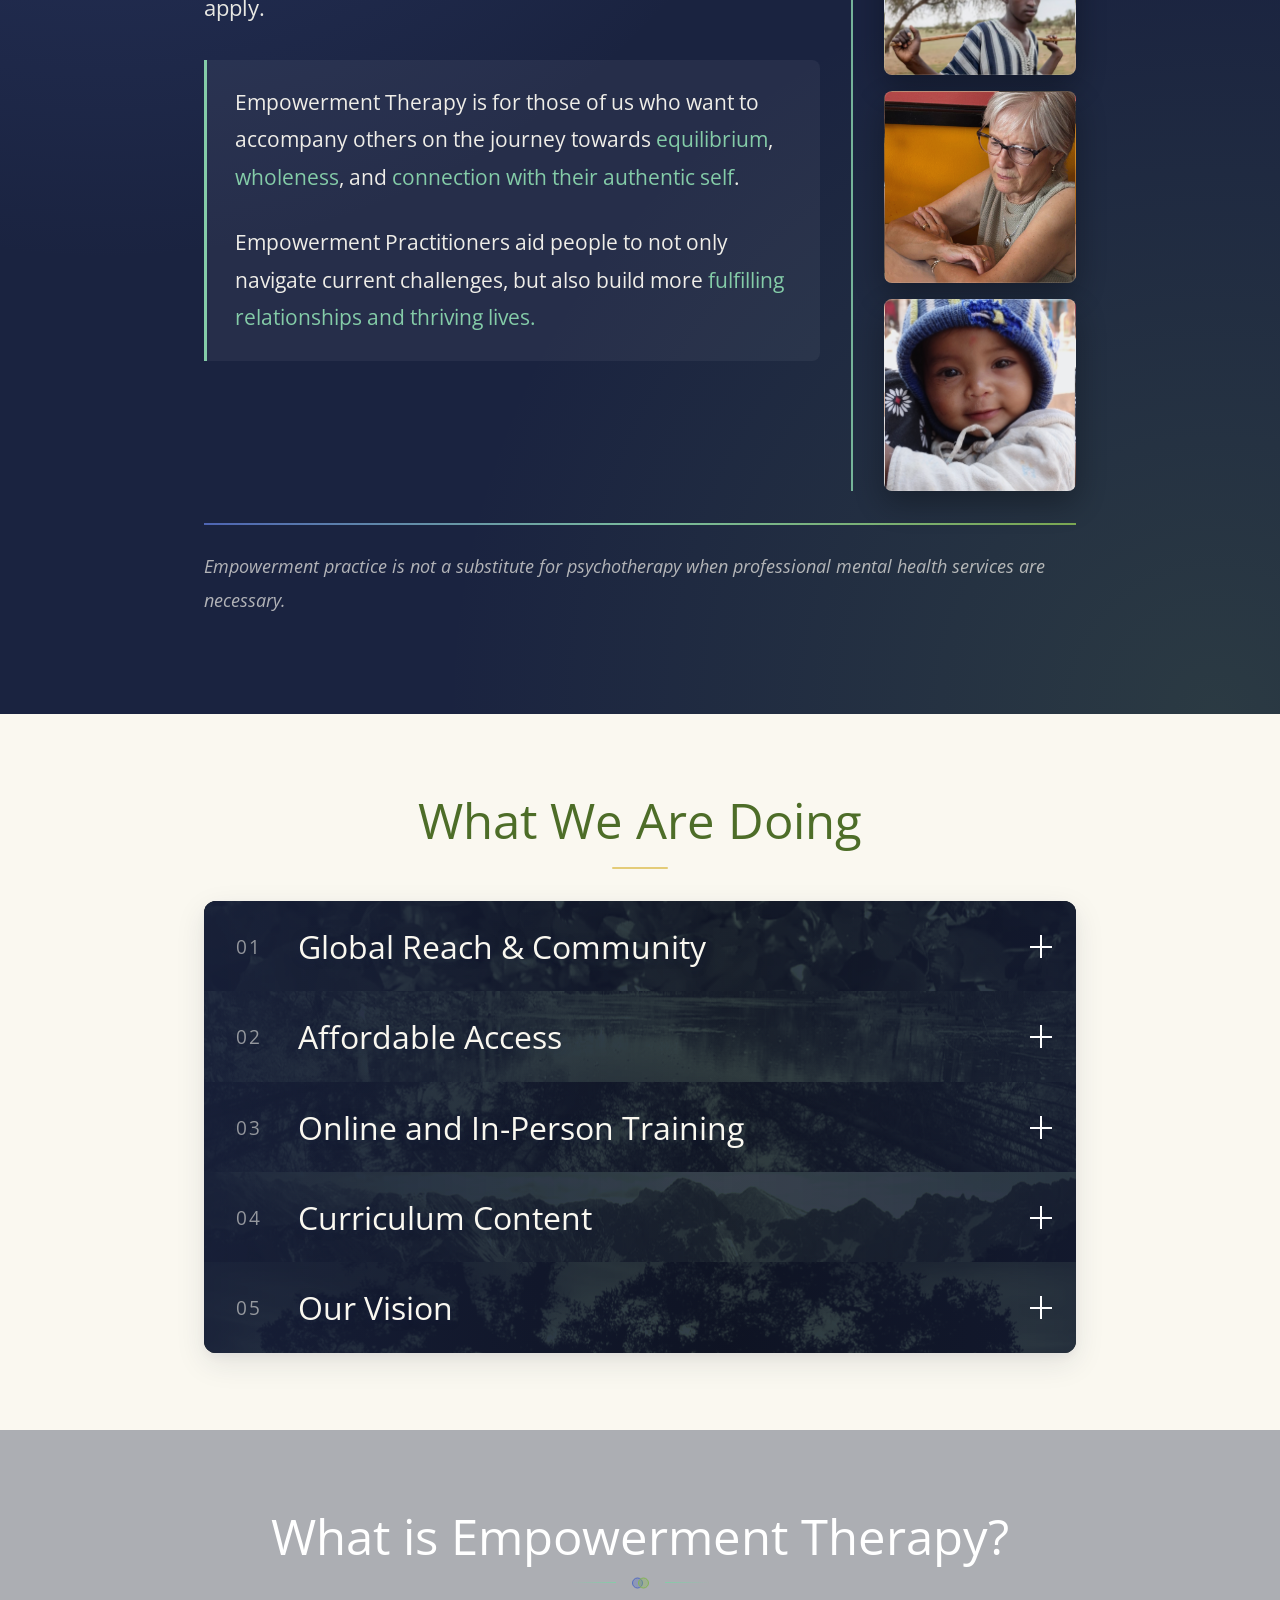
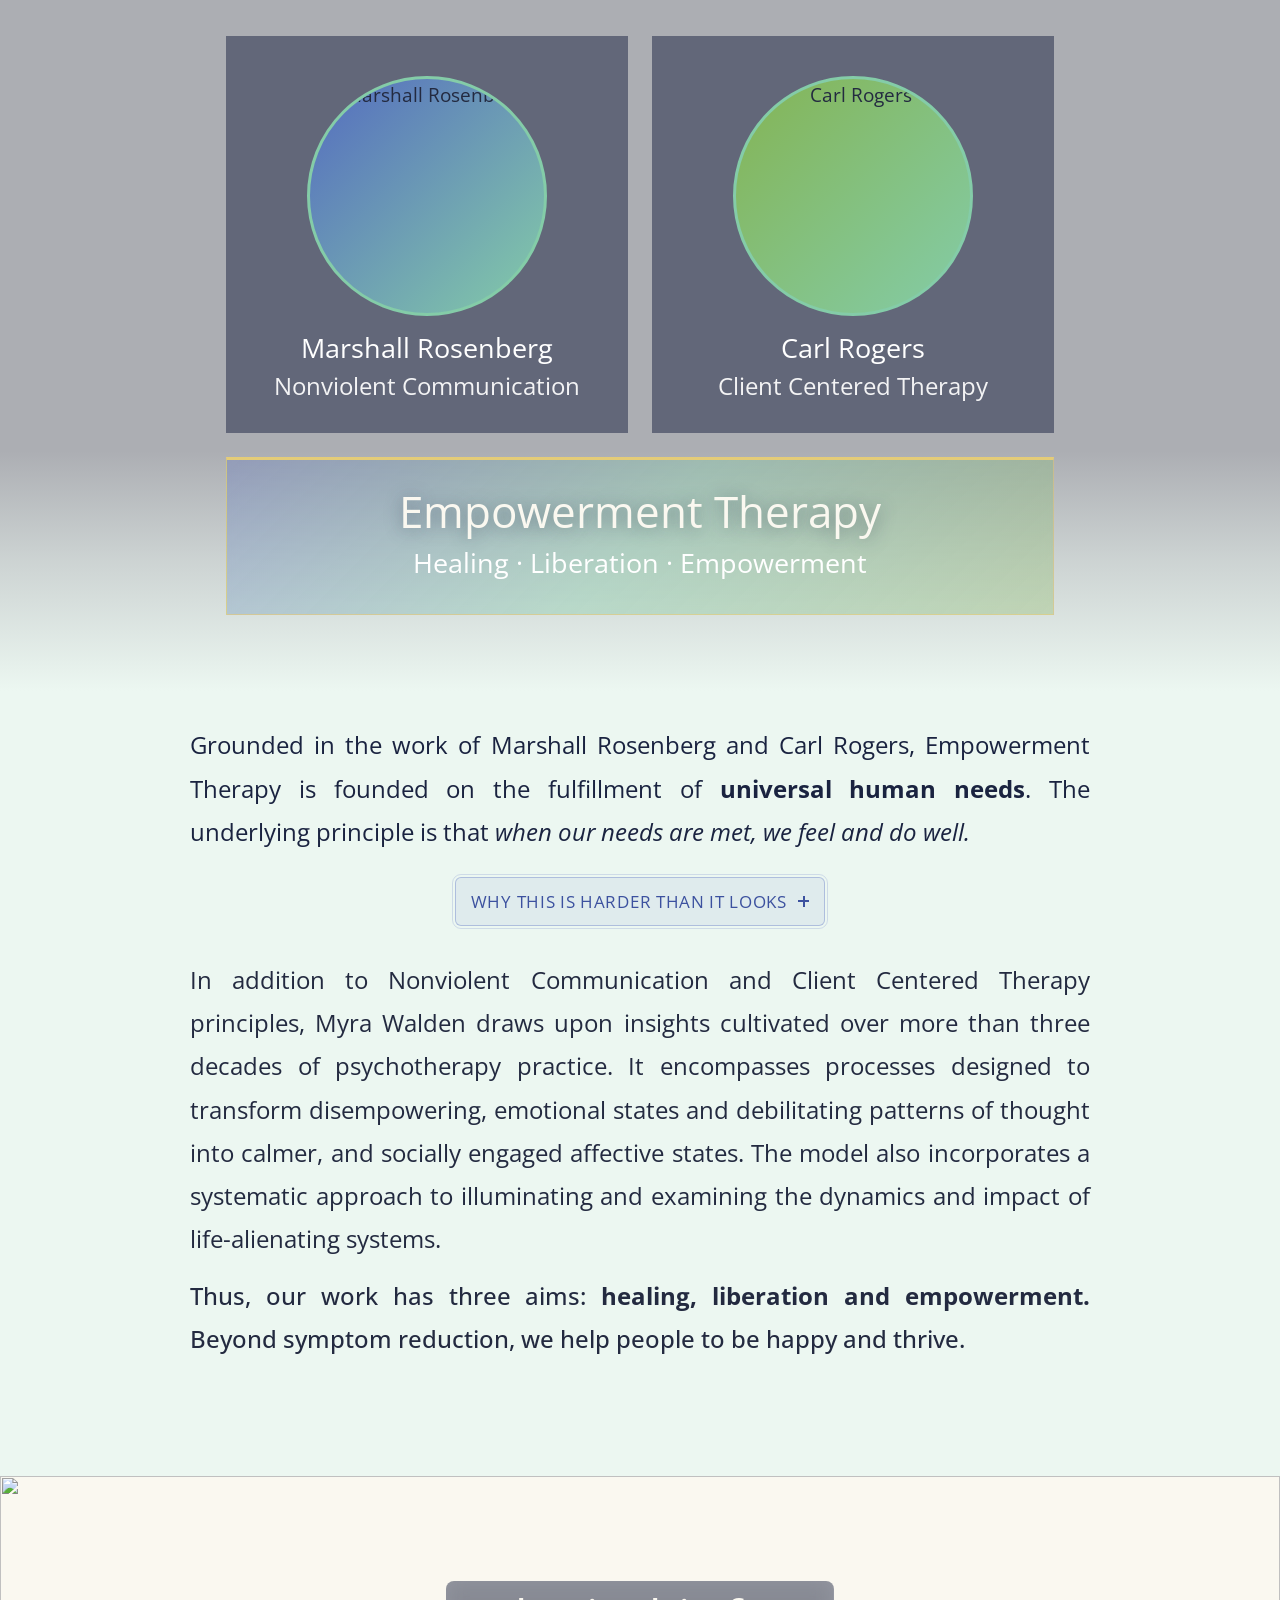
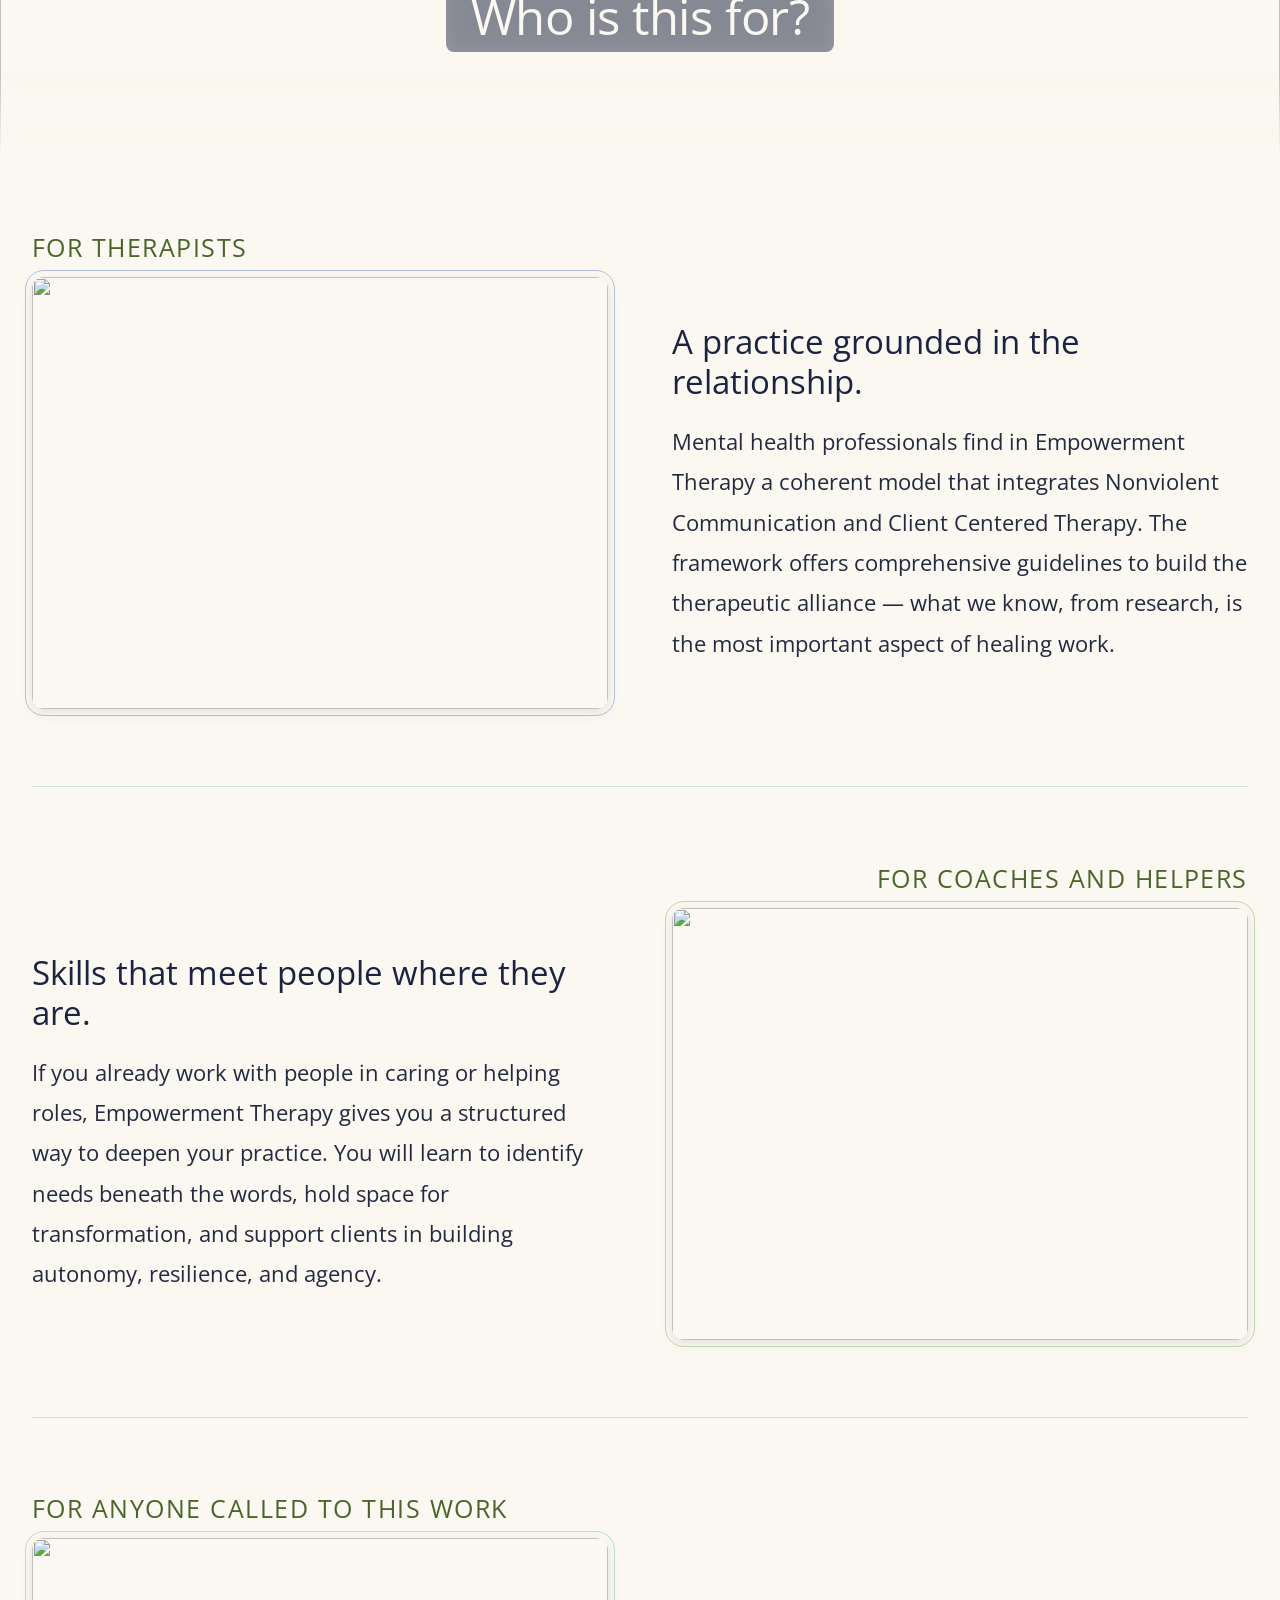
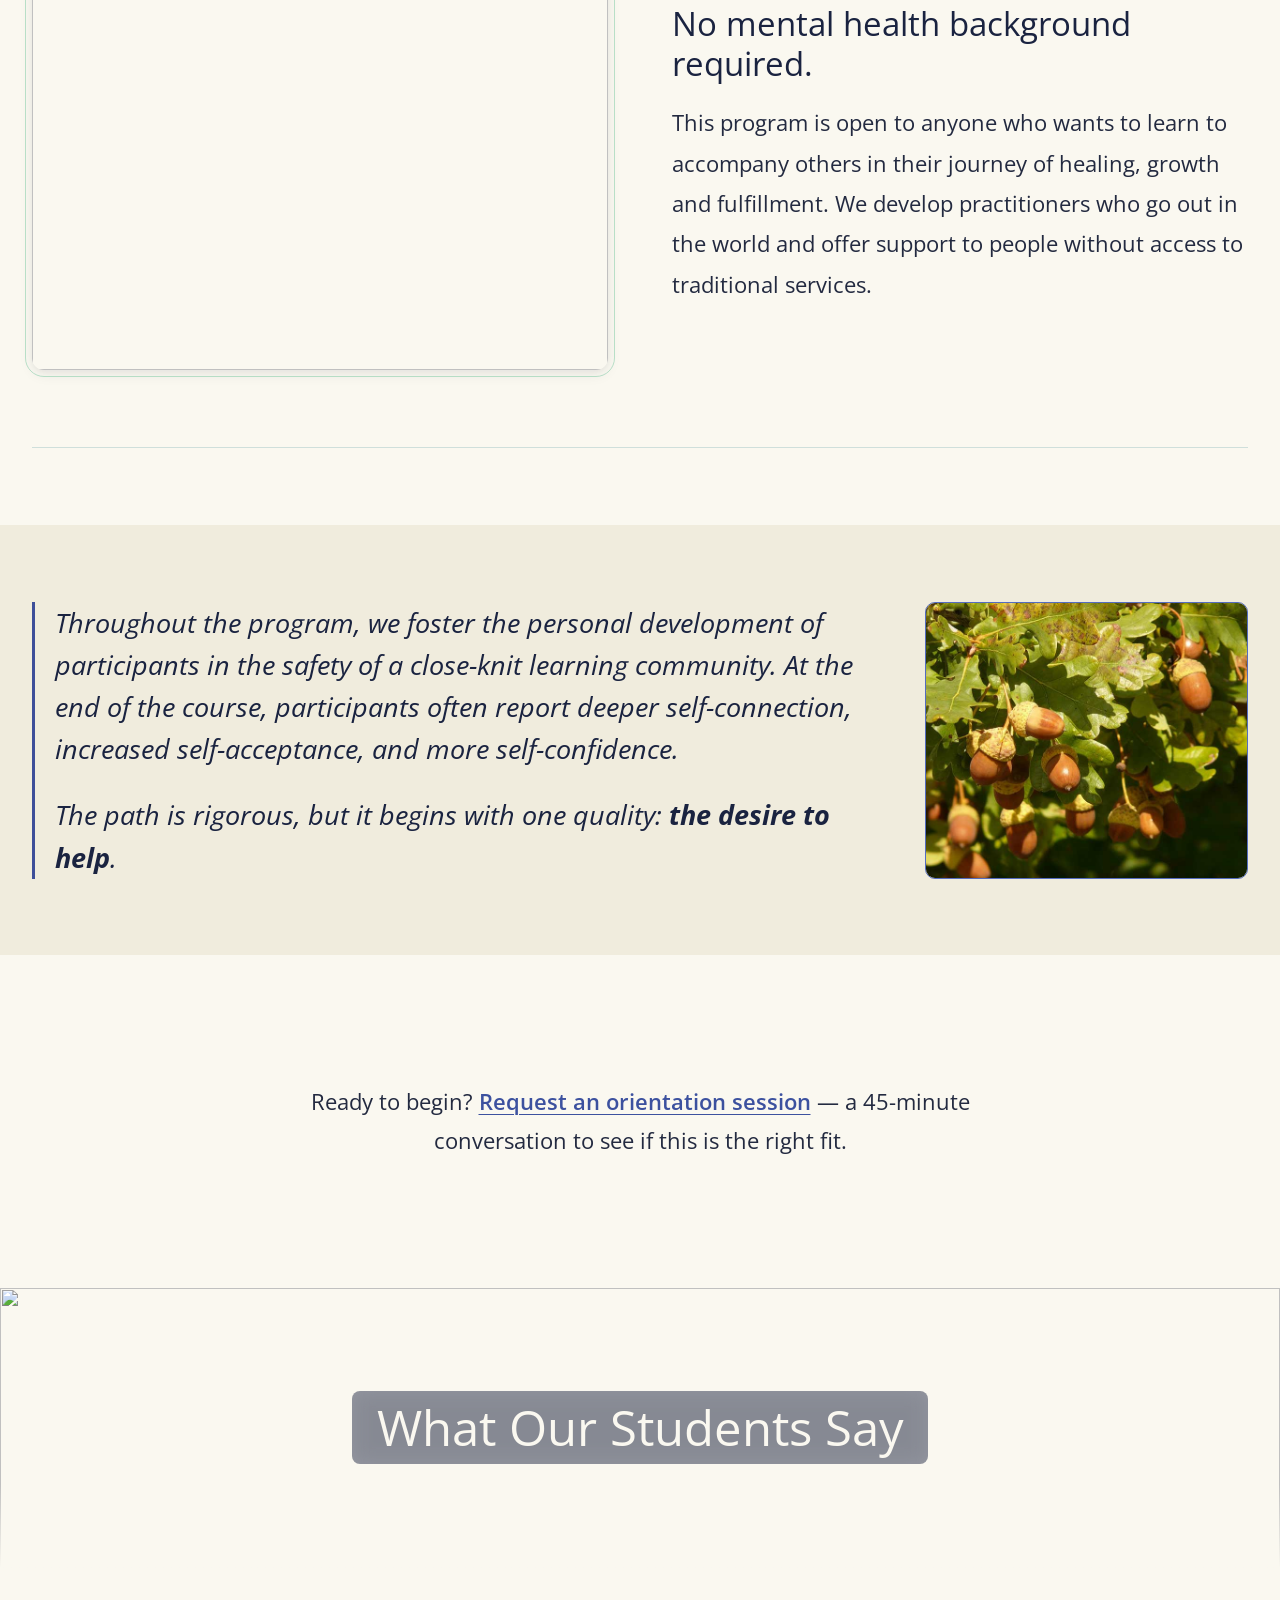
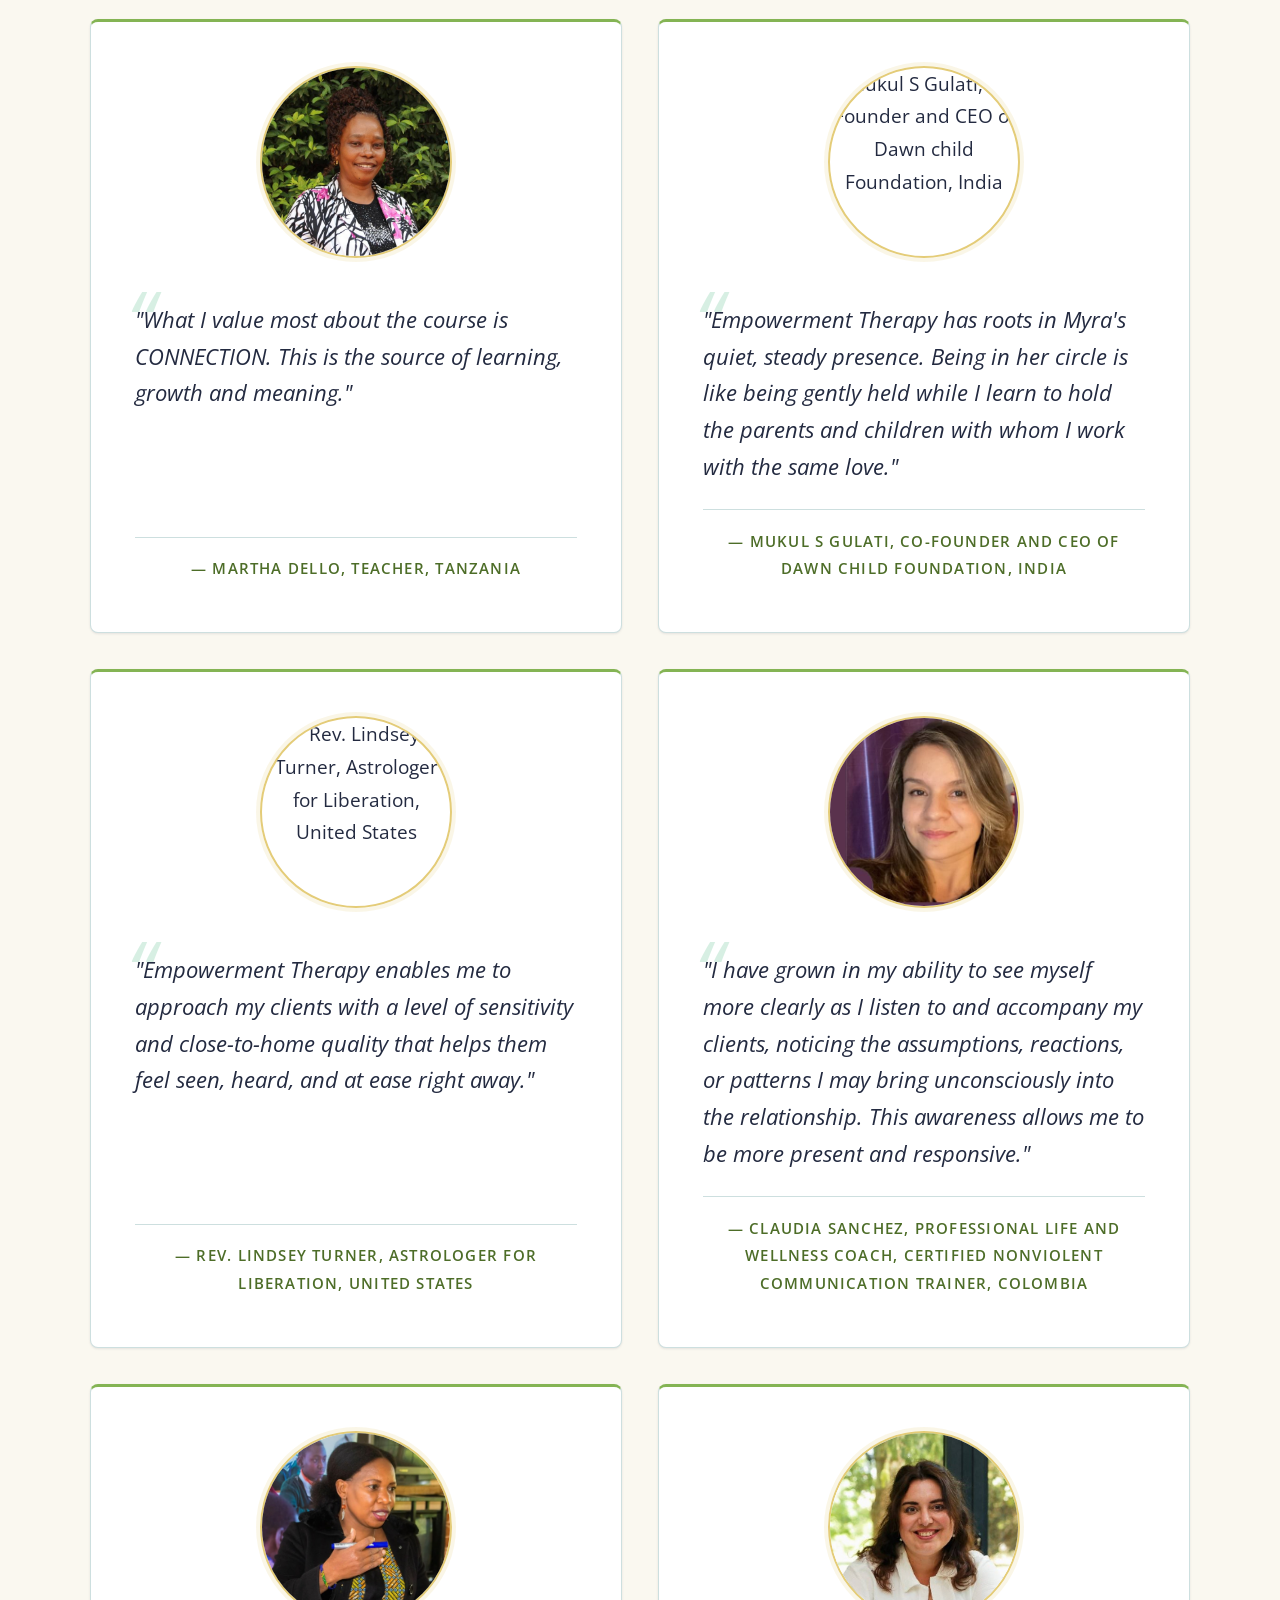
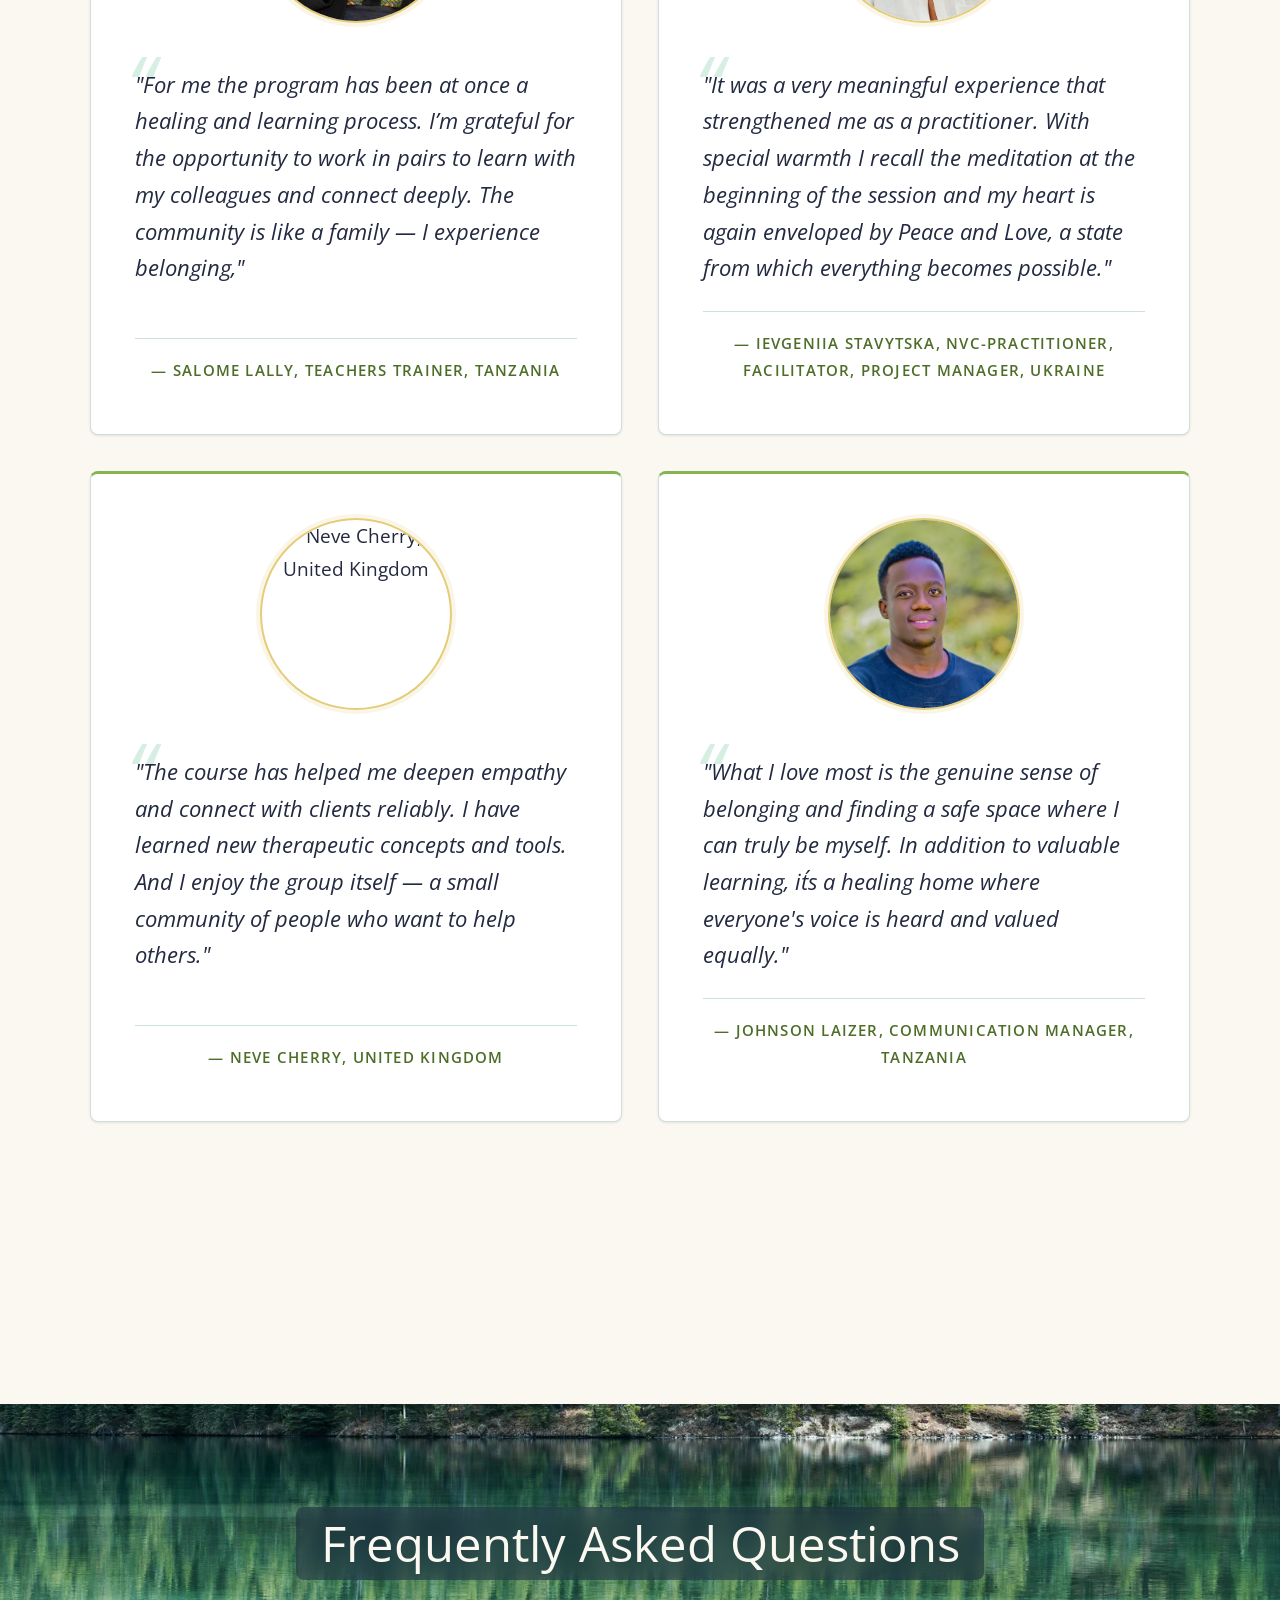
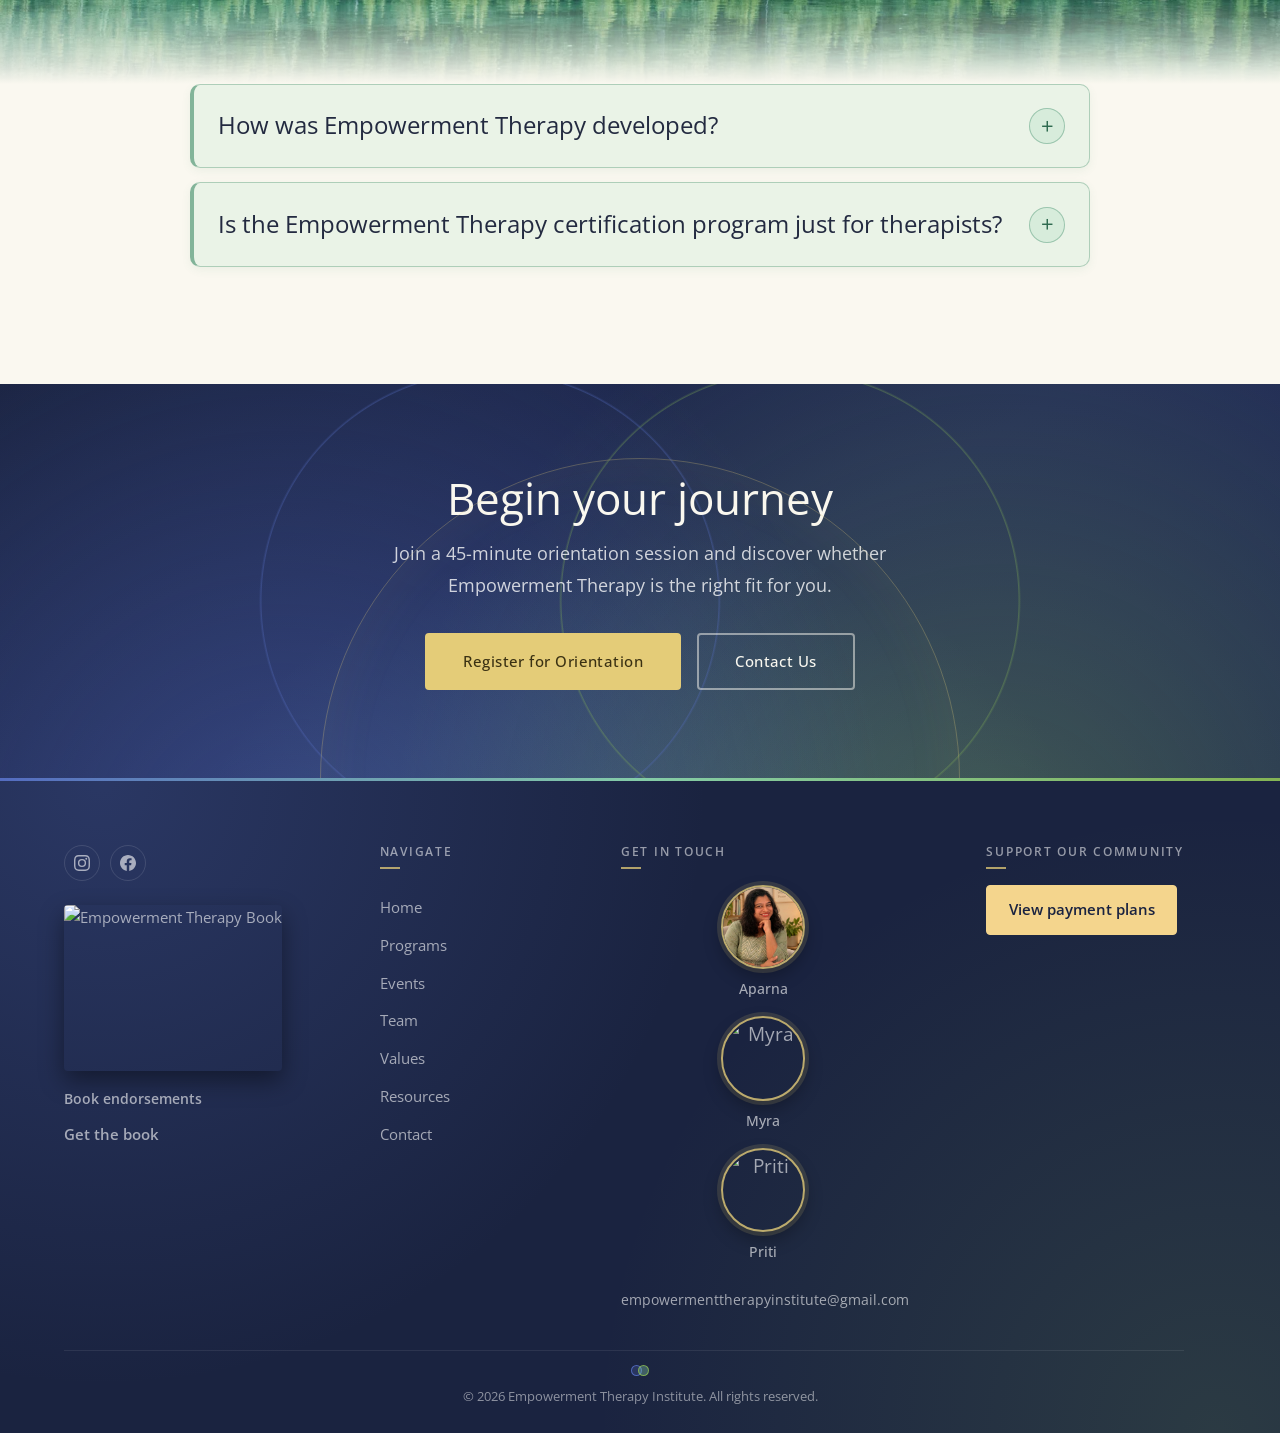
==== commit 31218b0e: "made the arrow smaller" ====
--- a/index.html
+++ b/index.html
@@ -12,7 +12,7 @@
   <link
     href="https://fonts.googleapis.com/css2?family=Merriweather:ital,opsz,wdth,wght@0,18..144,87..112,300..900;1,18..144,87..112,300..900&family=Open+Sans:ital,wght@0,300..800;1,300..800&family=Sorts+Mill+Goudy:ital@0;1&display=swap"
     rel="stylesheet">
-  <link rel="stylesheet" href="style.css?v=250">
+  <link rel="stylesheet" href="style.css?v=249">
 </head>
 
 <body>
@@ -85,7 +85,7 @@
       <h1 class="hero-headline" id="heroHeadline">Sharing how we empower others<br> to build more fulfilling lives.</h1>
     </div>
     <a class="hero-scroll-link" href="#students-worldwide" aria-label="Scroll down to current and past students worldwide">
-      <svg aria-hidden="true" width="52" height="52" viewBox="0 0 24 24" fill="none"
+      <svg aria-hidden="true" width="26" height="26" viewBox="0 0 24 24" fill="none"
         stroke="currentColor" stroke-width="1.8" stroke-linecap="round" stroke-linejoin="round">
         <path d="M12 3v18m-7-7 7 7 7-7"/>
       </svg>
--- a/style.css
+++ b/style.css
@@ -1123,11 +1123,11 @@
   z-index: 3;
   display: grid;
   place-items: center;
-  width: 6rem;
-  height: 6rem;
+  width: 3rem;
+  height: 3rem;
   color: var(--white);
   background: rgba(26, 35, 64, 0.72);
-  border: 2px solid currentColor;
+  border: 1px solid currentColor;
   border-radius: 50%;
 }
 
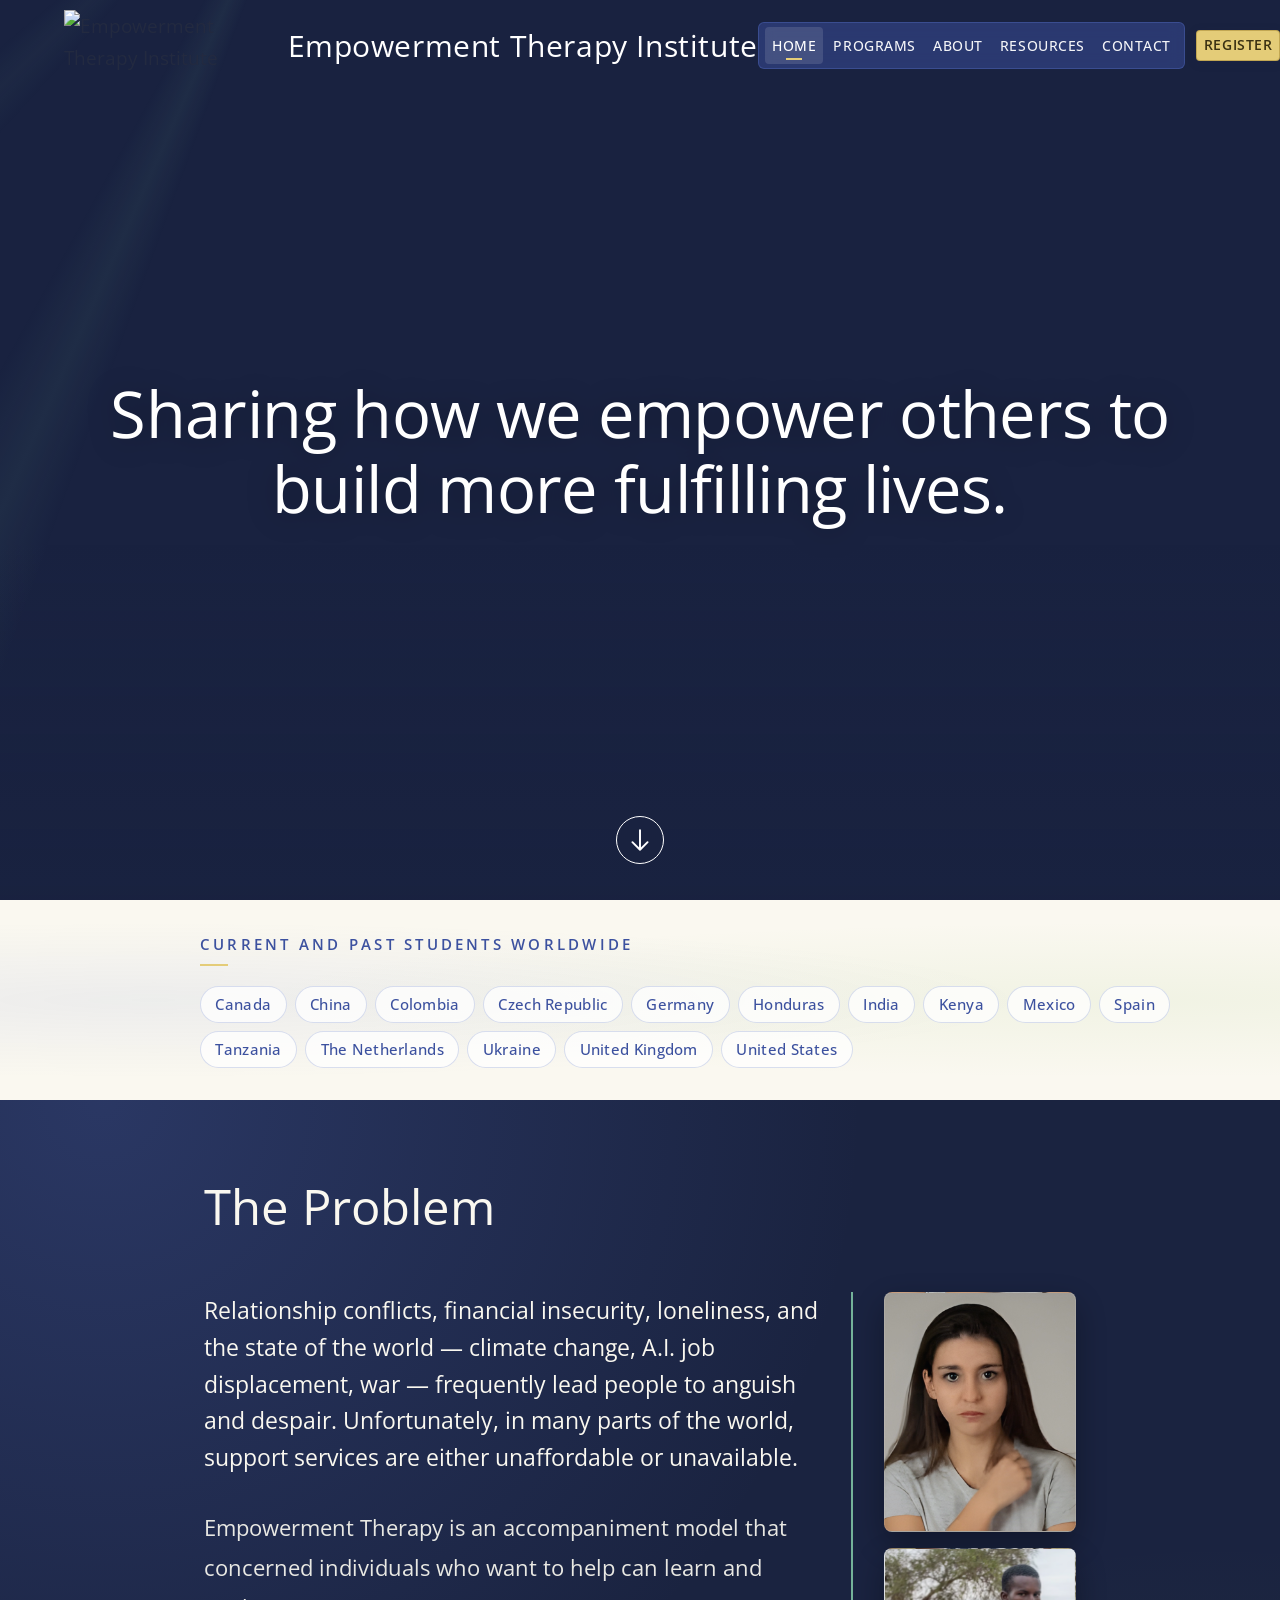
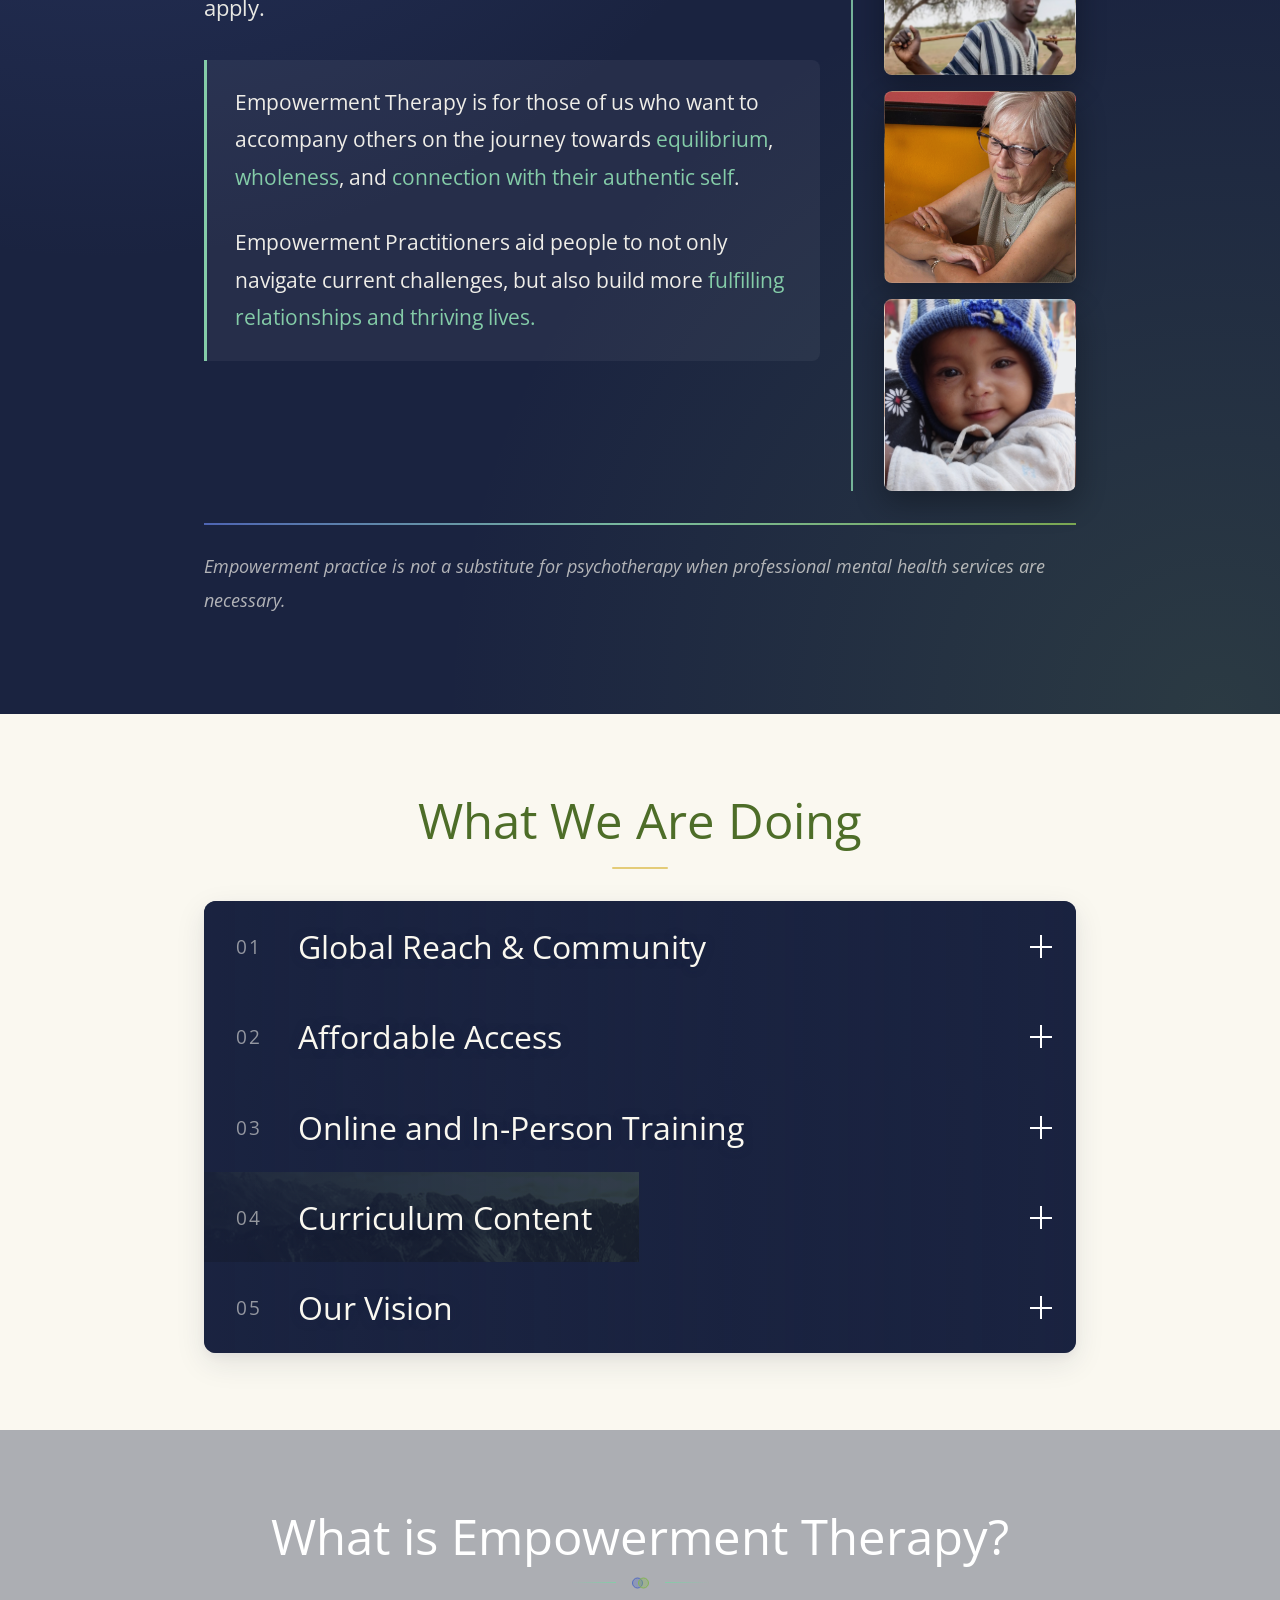
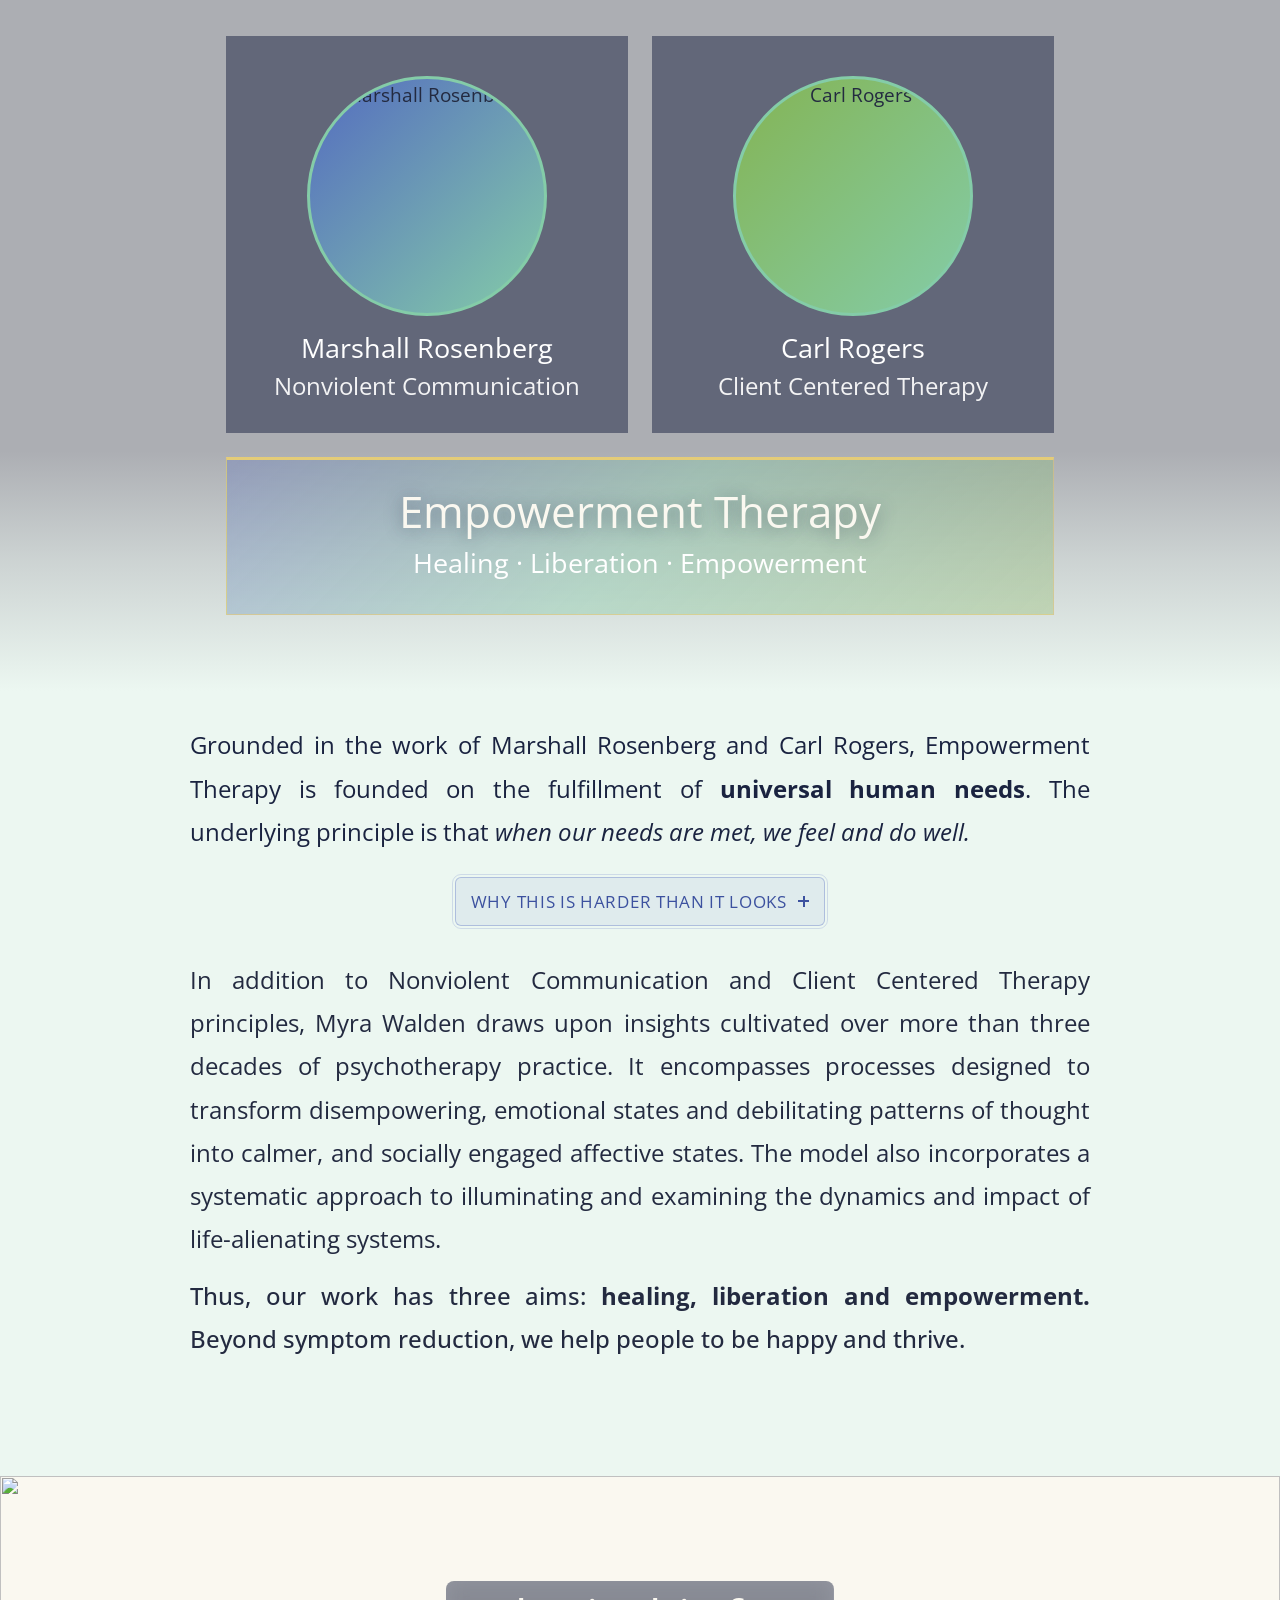
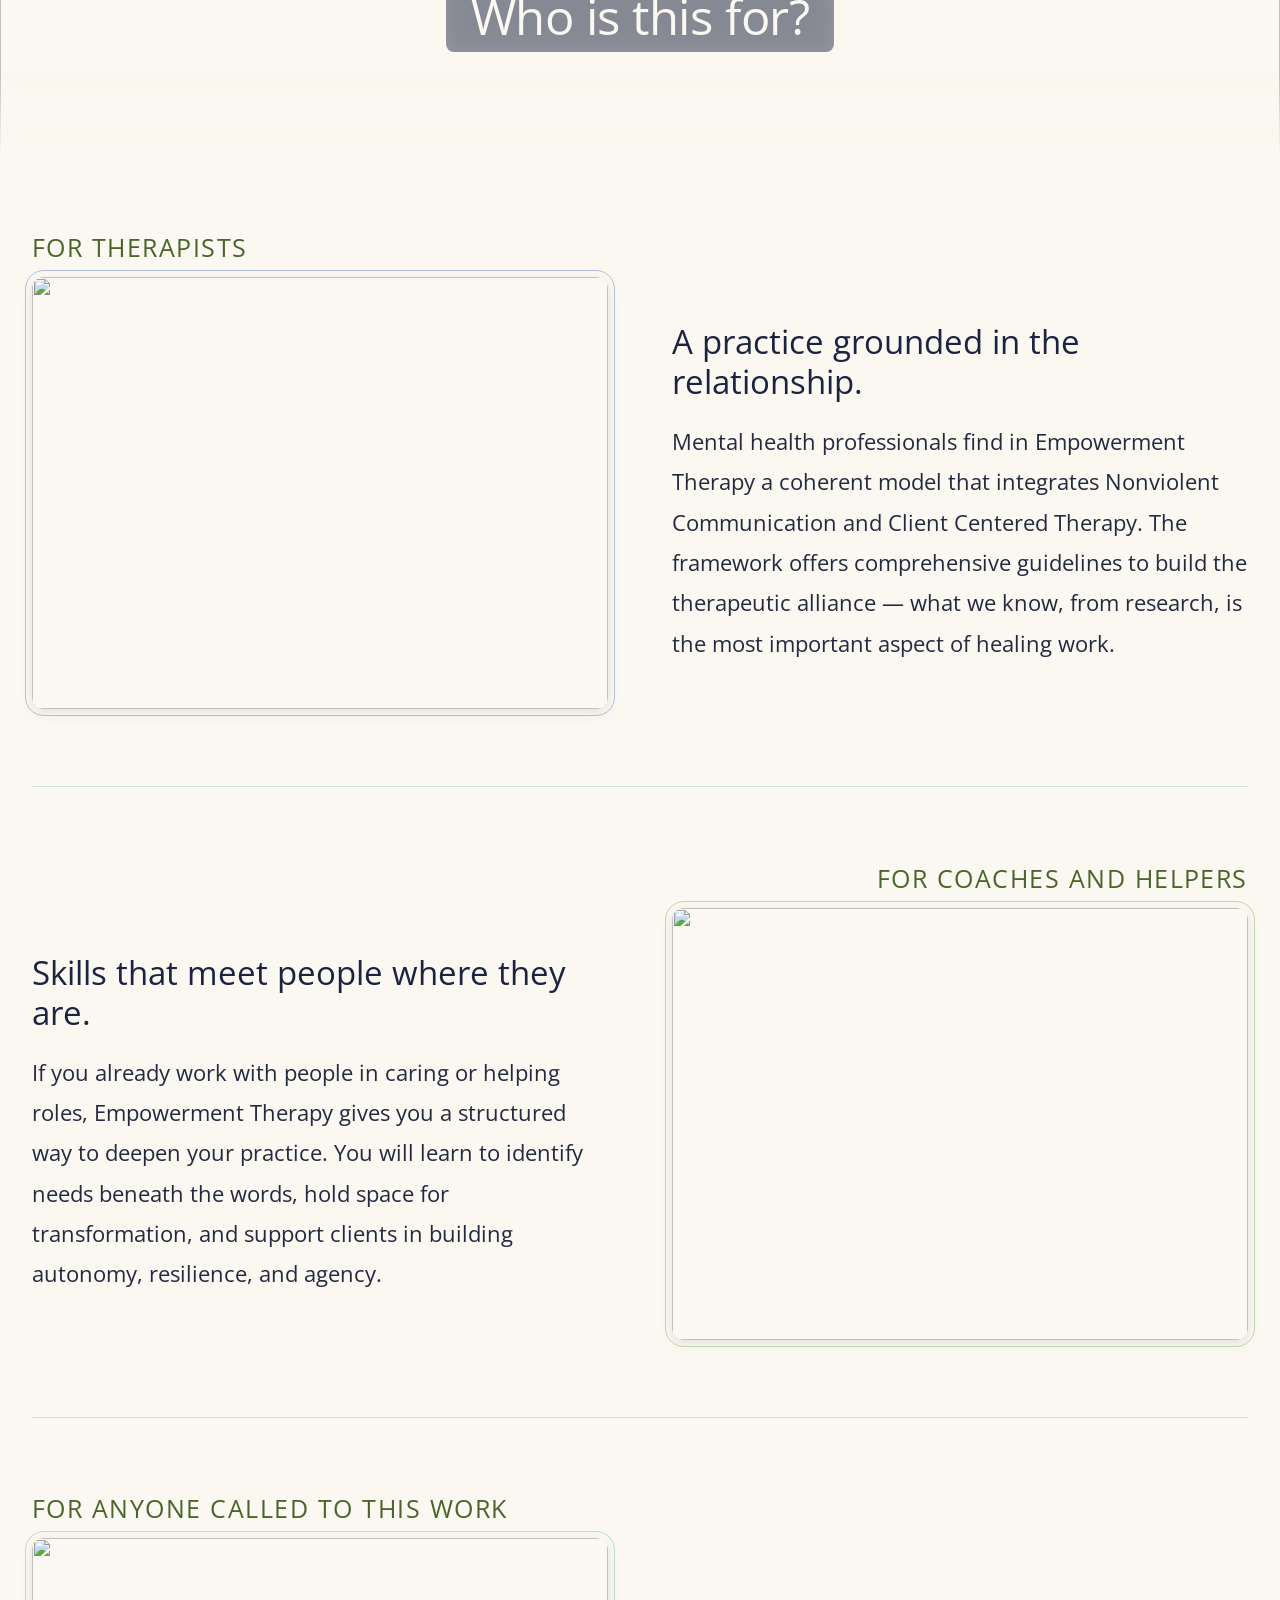
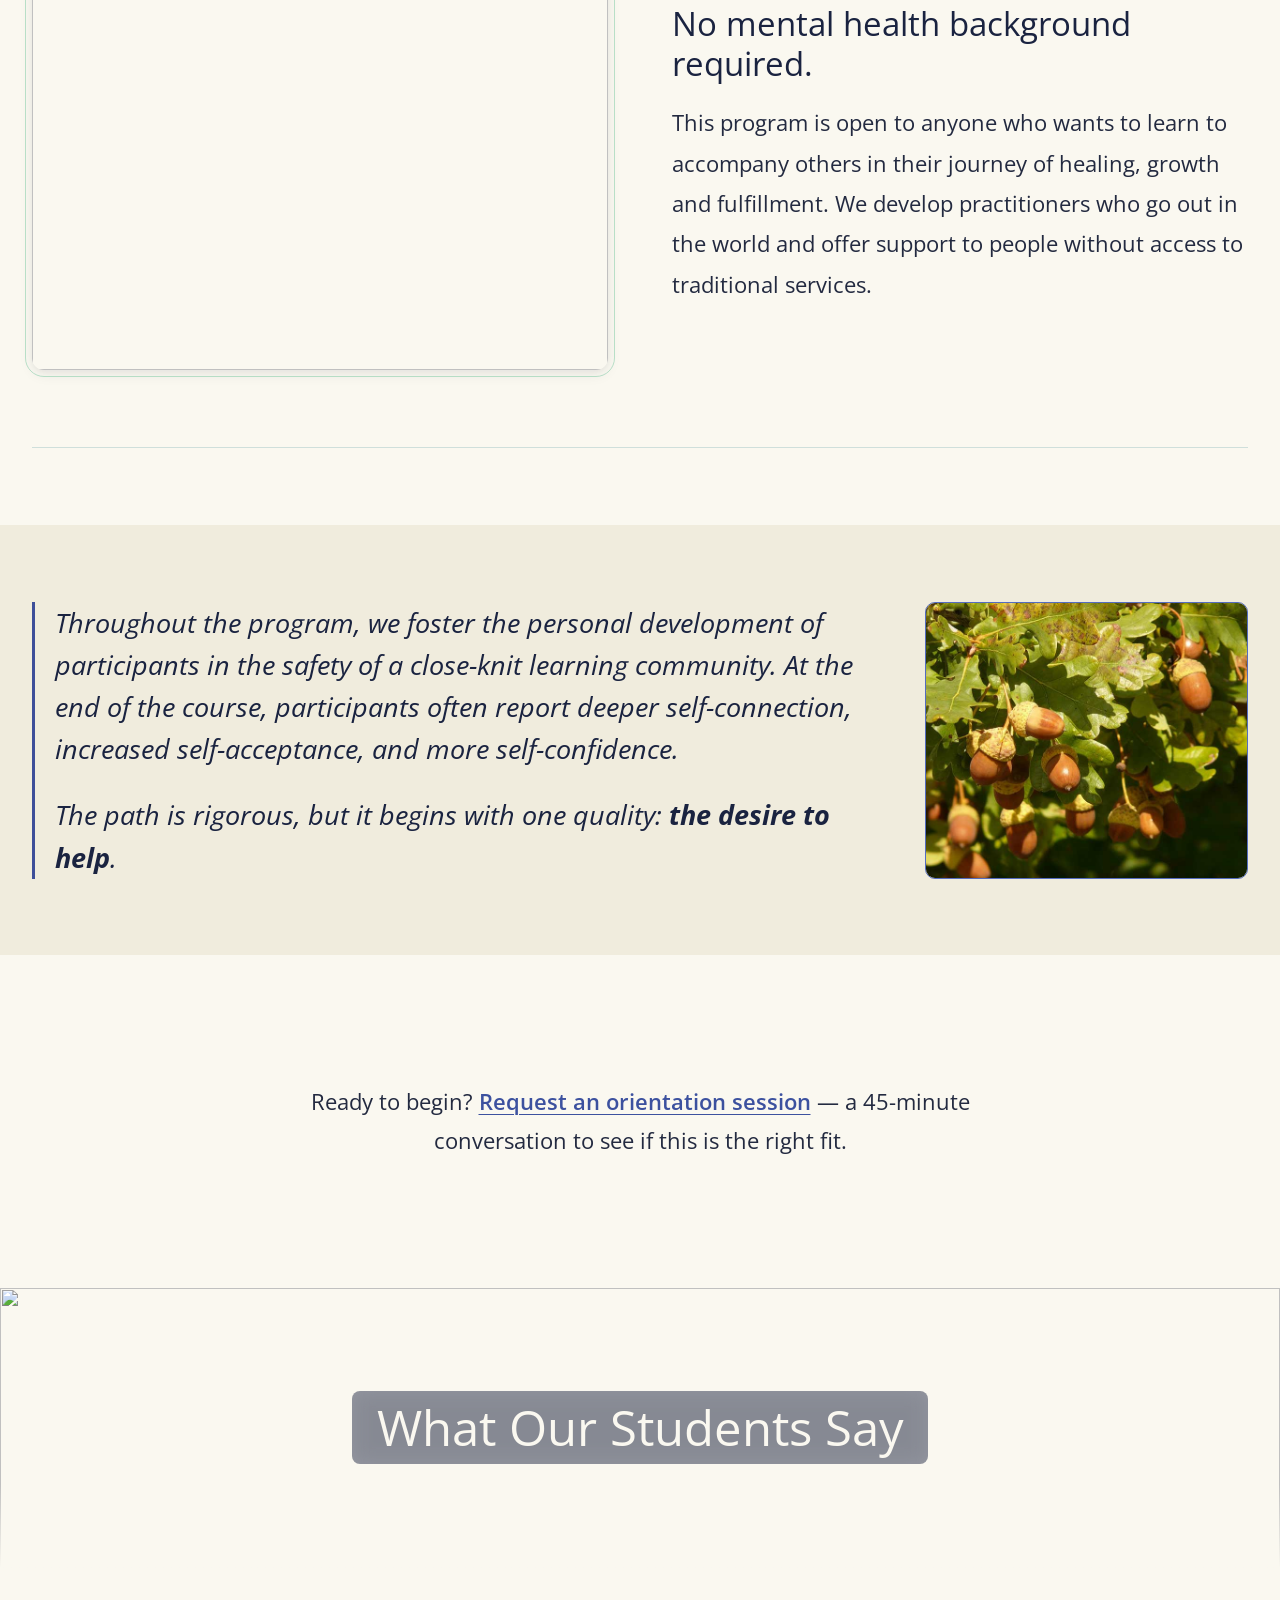
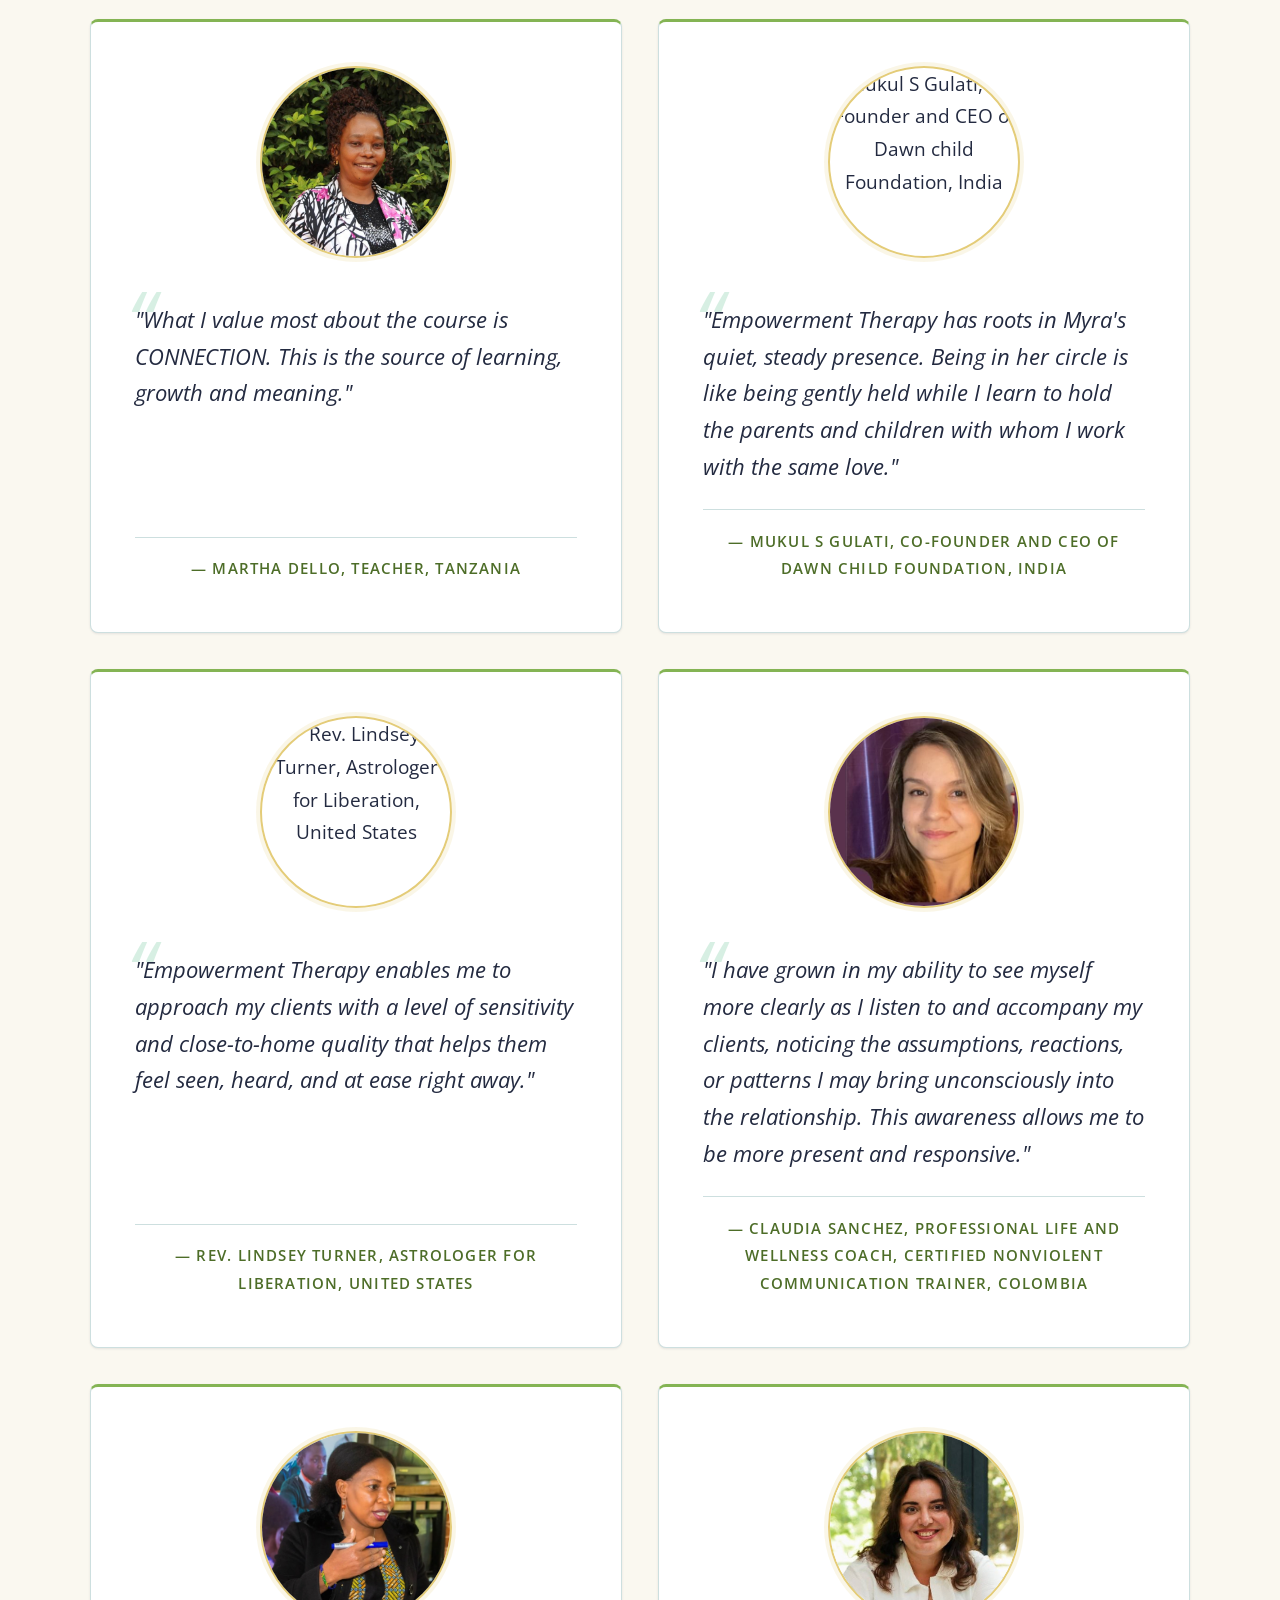
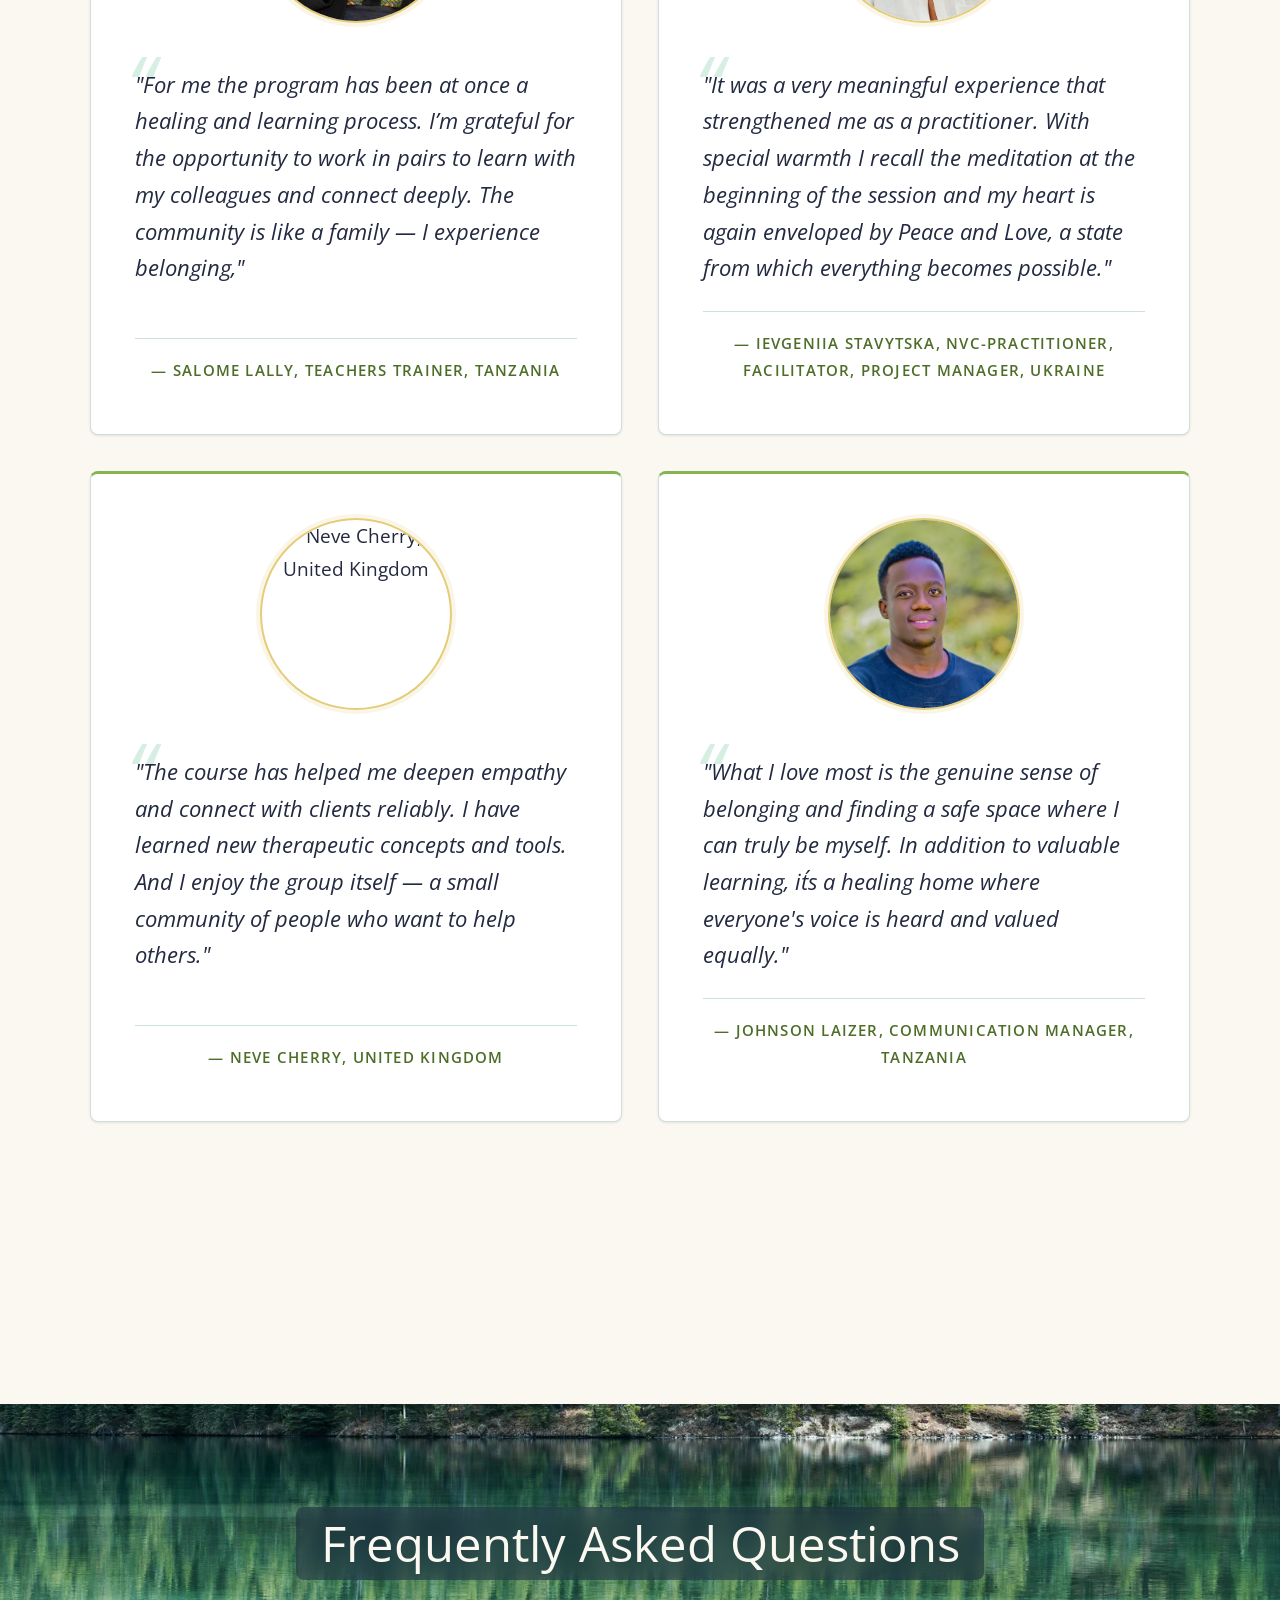
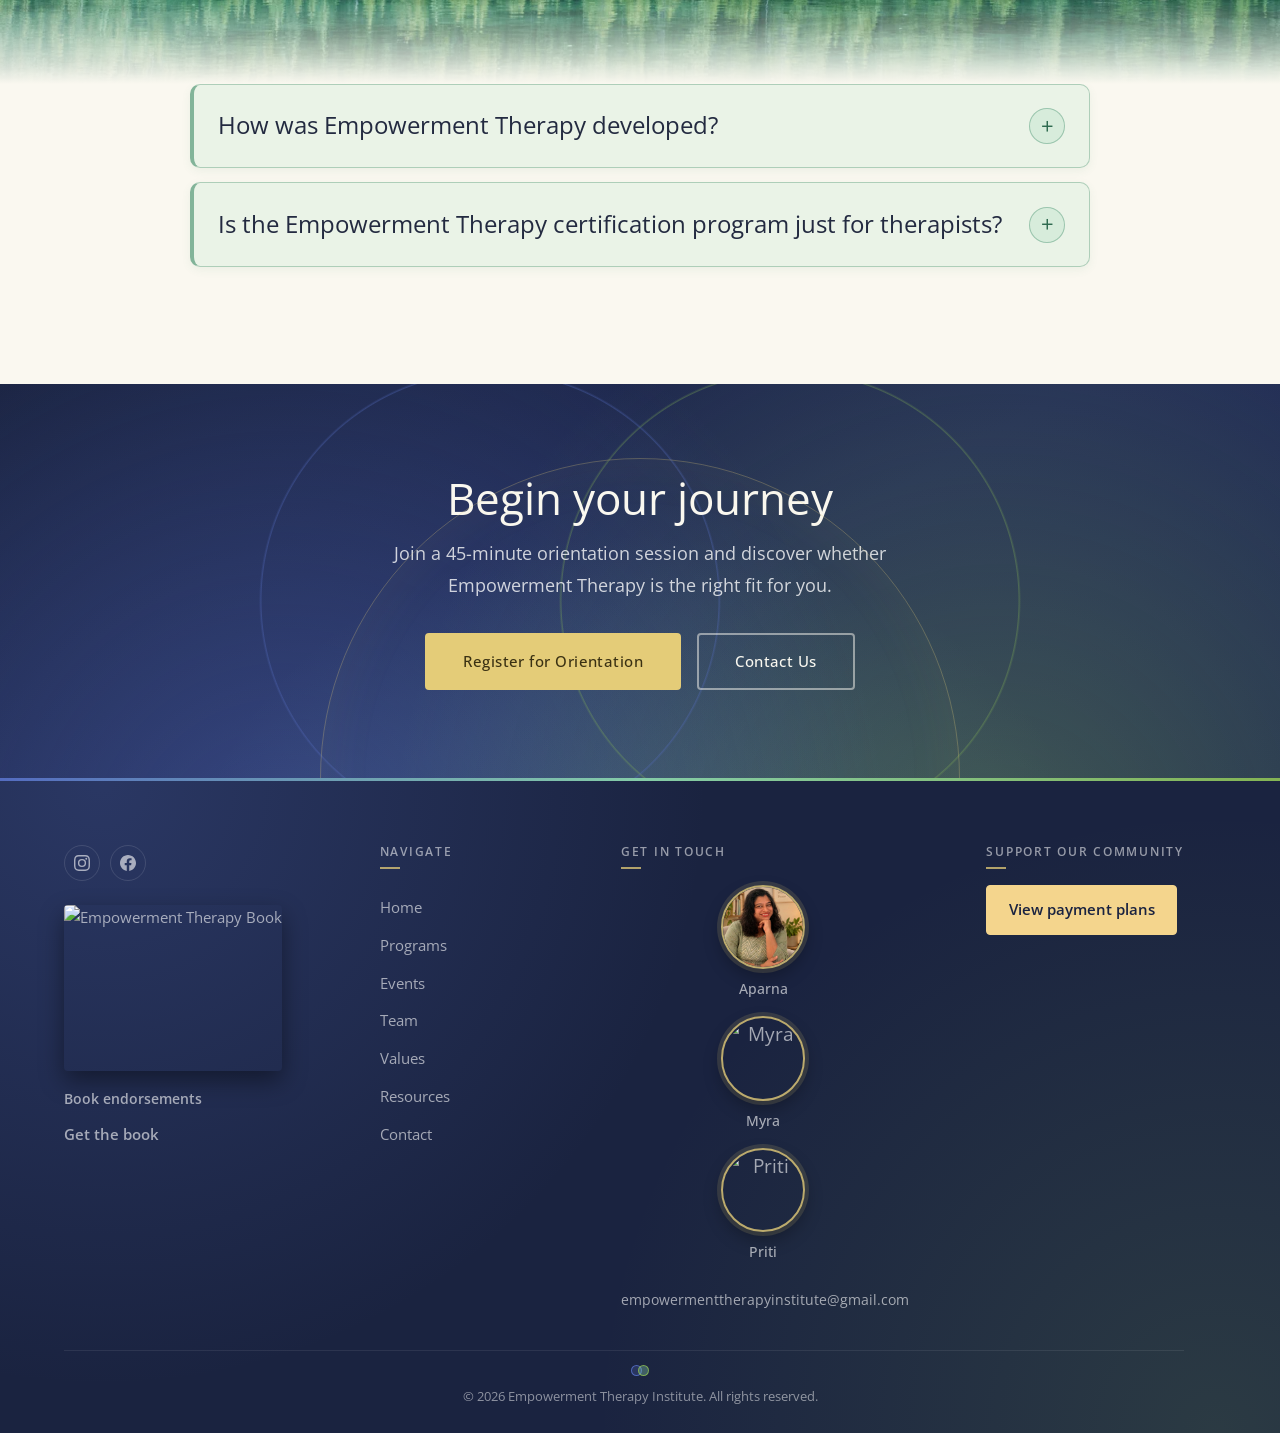
==== commit 484b6d58: "moved the arrow to the bottom center" ====
--- a/index.html
+++ b/index.html
@@ -12,7 +12,7 @@
   <link
     href="https://fonts.googleapis.com/css2?family=Merriweather:ital,opsz,wdth,wght@0,18..144,87..112,300..900;1,18..144,87..112,300..900&family=Open+Sans:ital,wght@0,300..800;1,300..800&family=Sorts+Mill+Goudy:ital@0;1&display=swap"
     rel="stylesheet">
-  <link rel="stylesheet" href="style.css?v=249">
+  <link rel="stylesheet" href="style.css?v=251">
 </head>
 
 <body>
--- a/style.css
+++ b/style.css
@@ -1118,7 +1118,8 @@
 
 .hero-scroll-link {
   position: absolute;
-  right: max(clamp(1rem, 3vw, 3rem), env(safe-area-inset-right));
+  left: 50%;
+  transform: translateX(-50%);
   bottom: max(clamp(1rem, 3vw, 2.25rem), env(safe-area-inset-bottom));
   z-index: 3;
   display: grid;
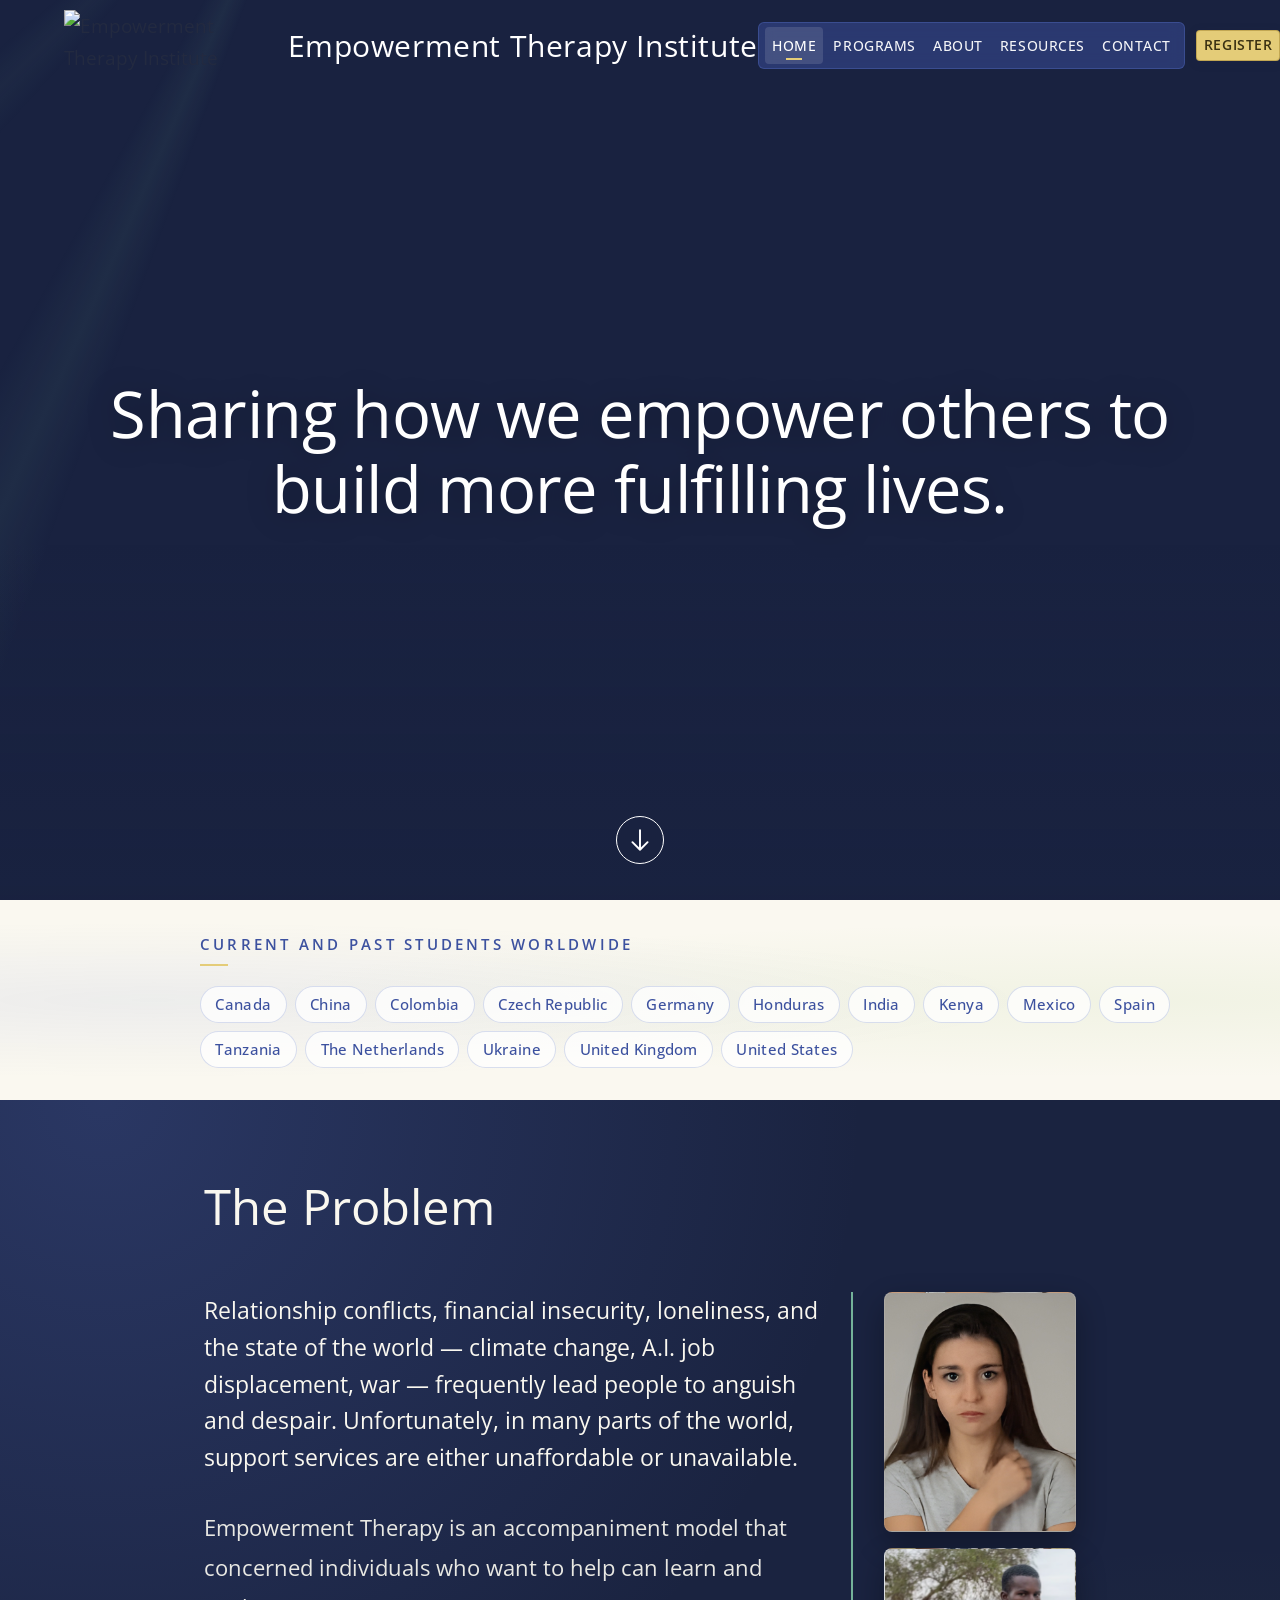
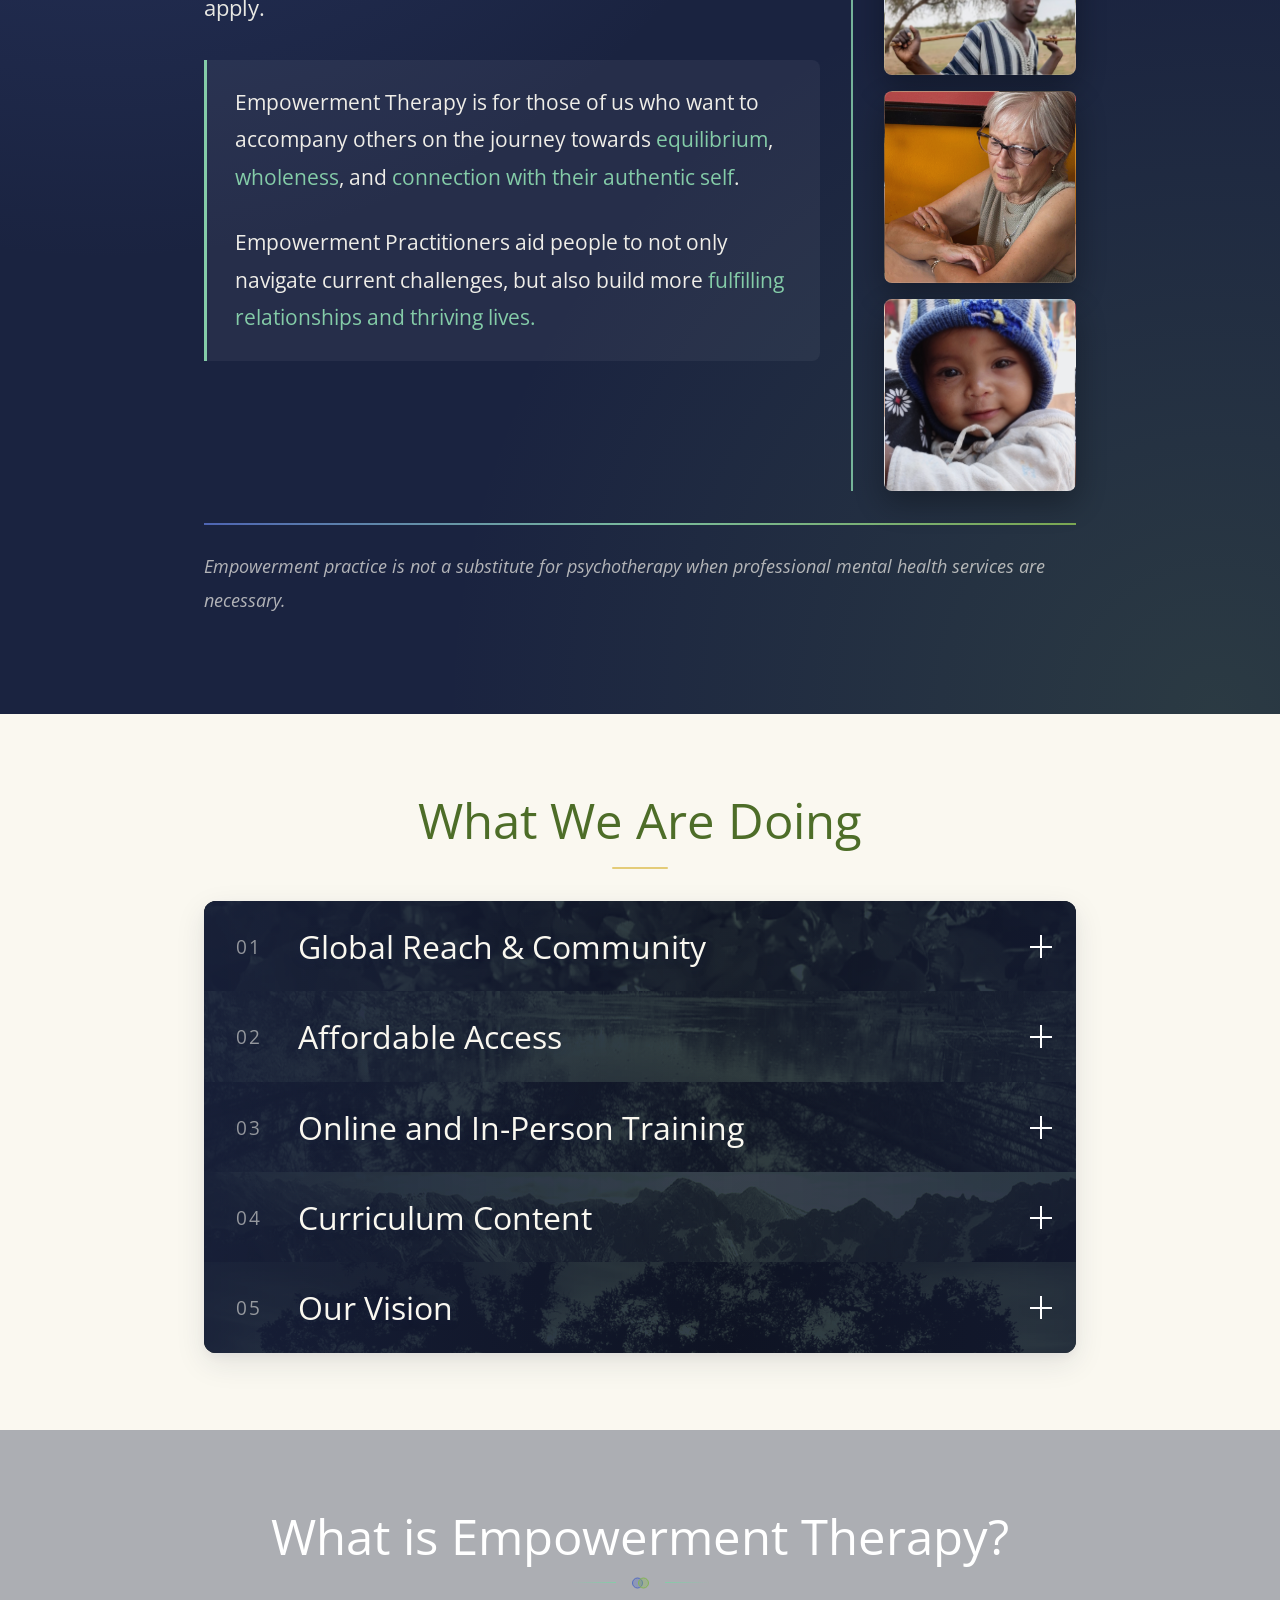
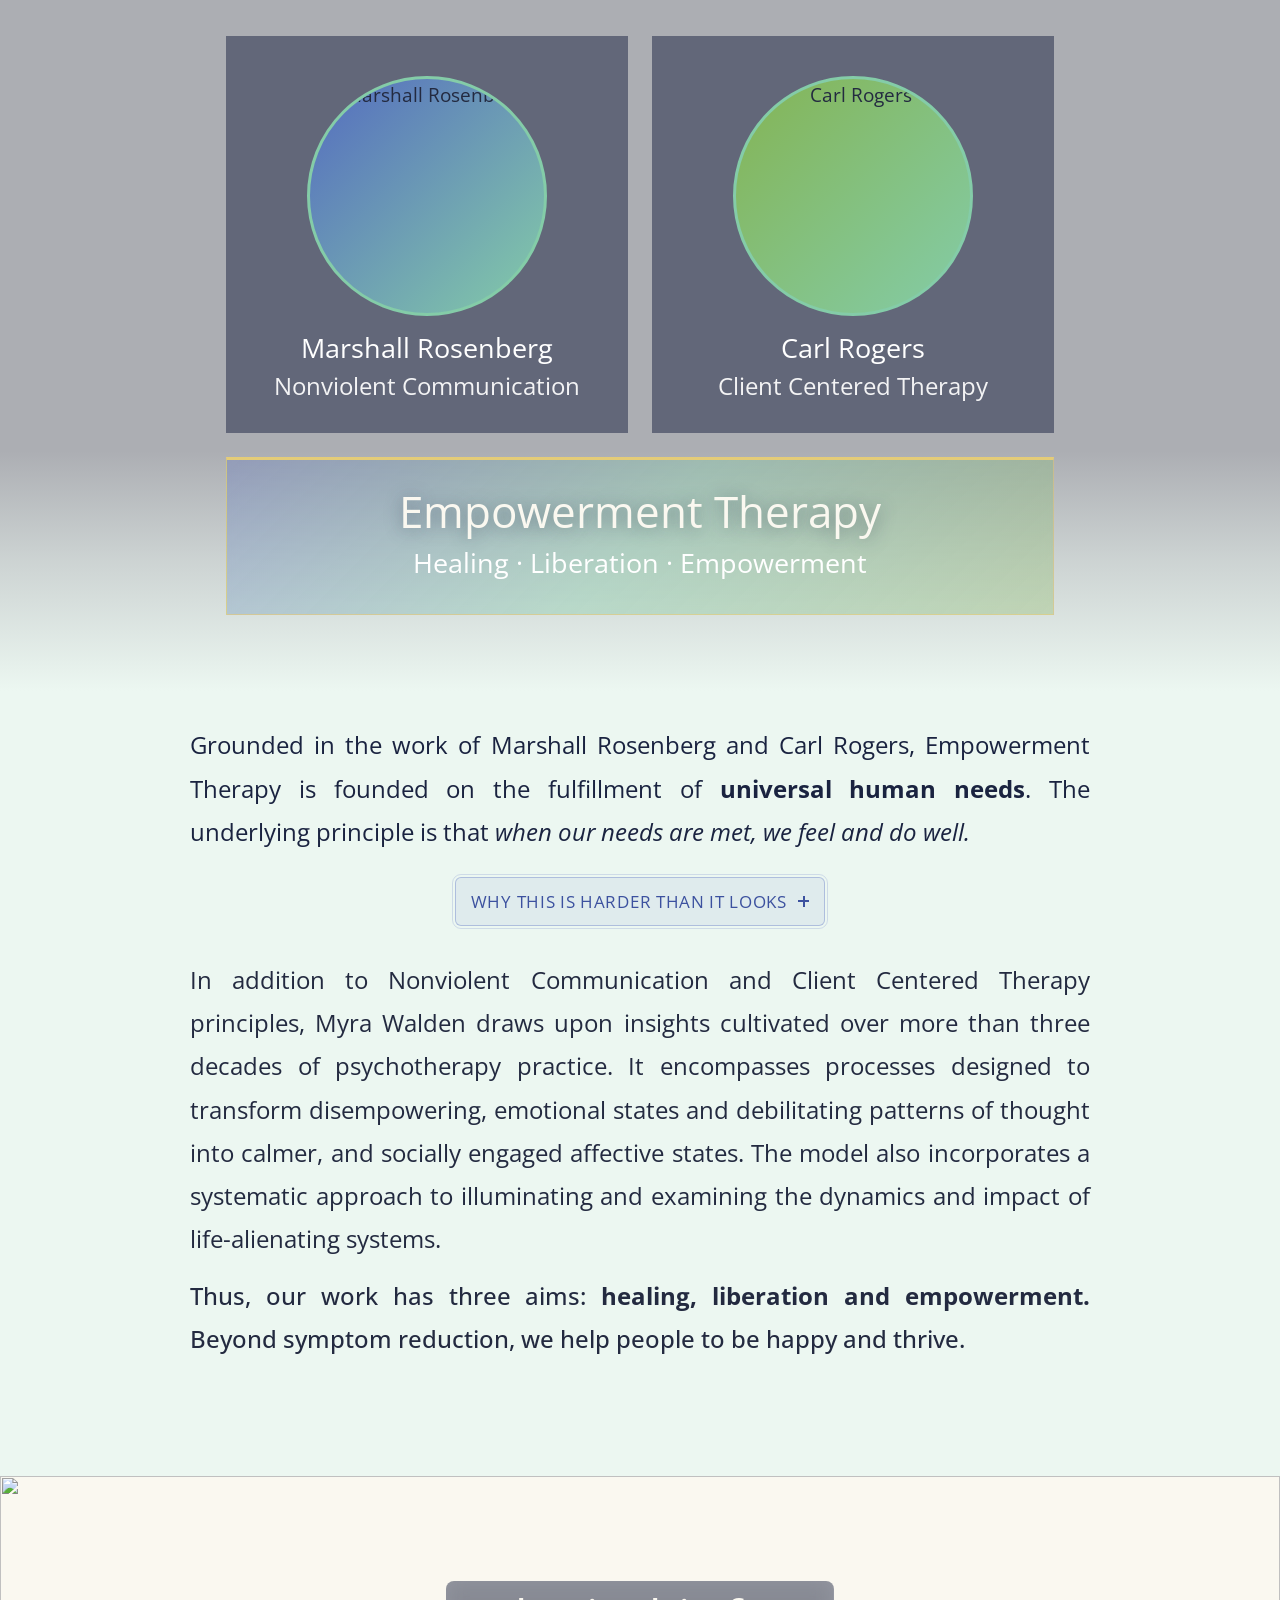
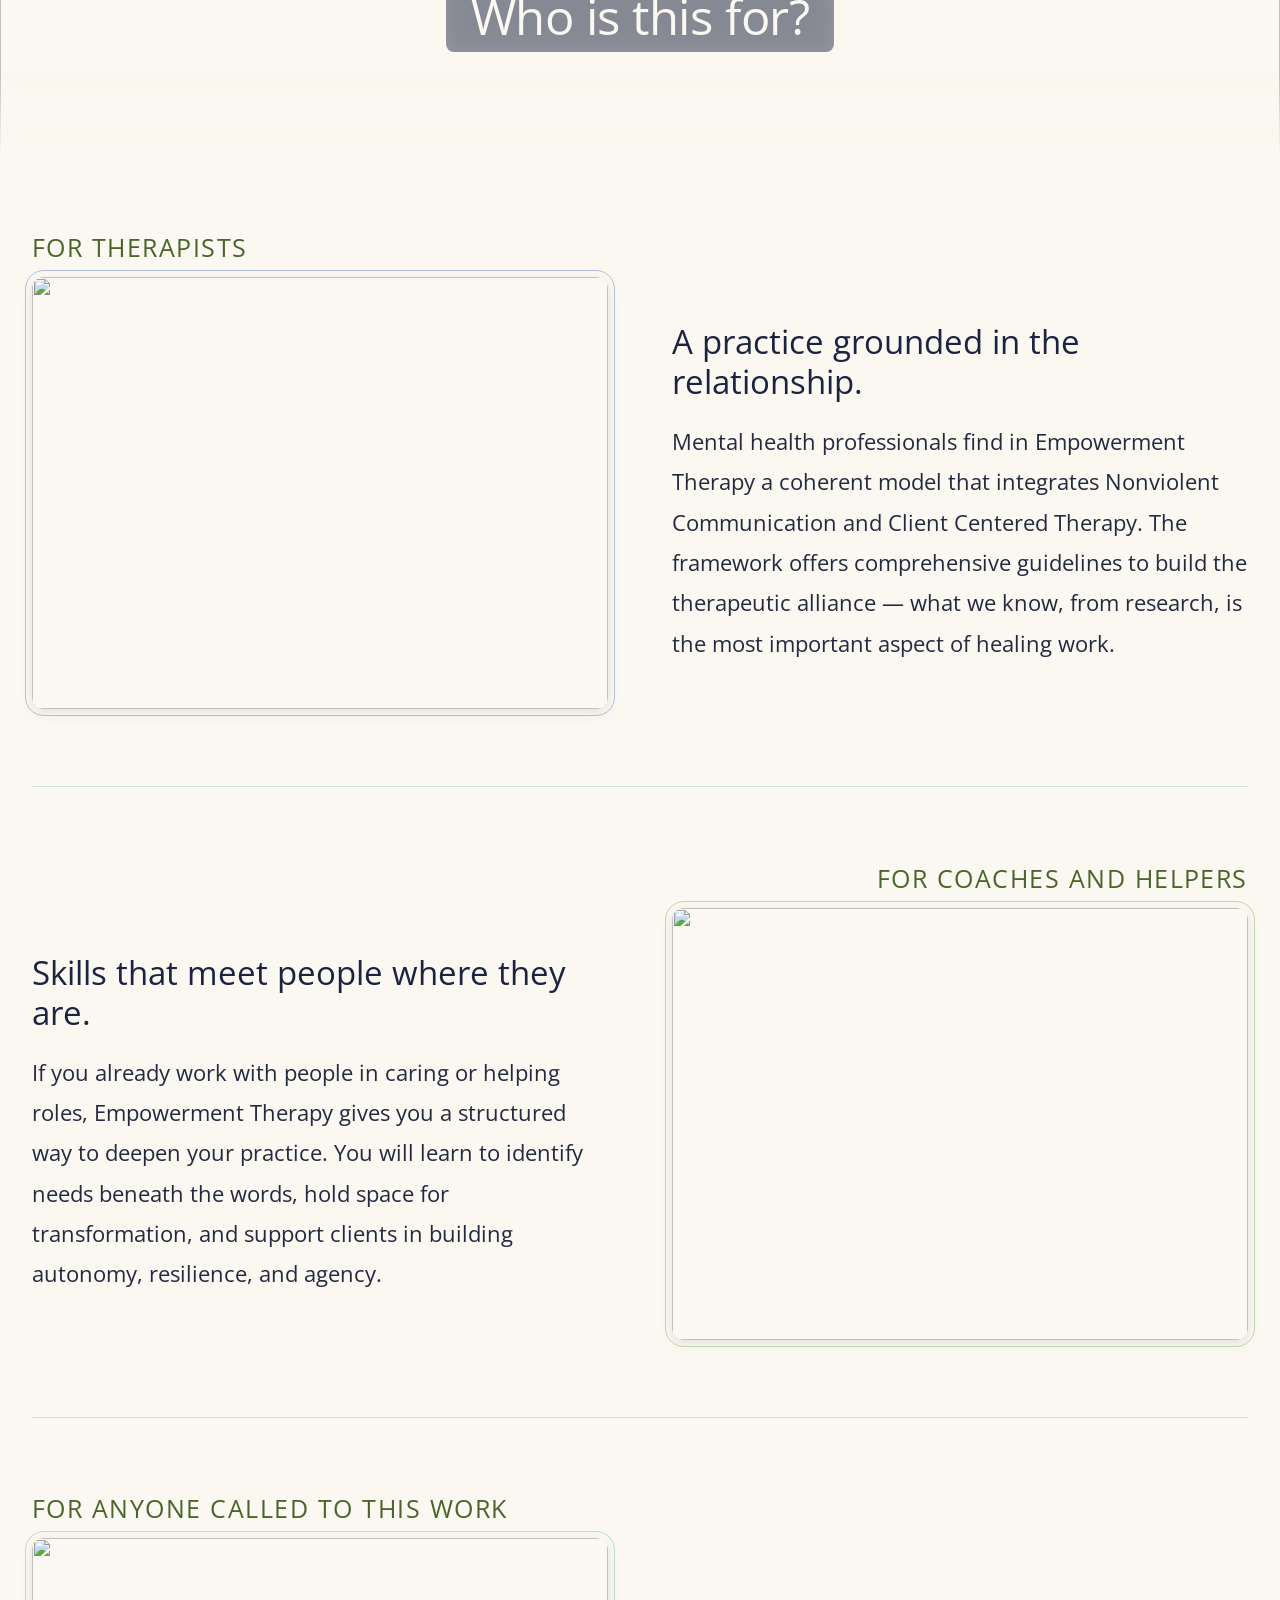
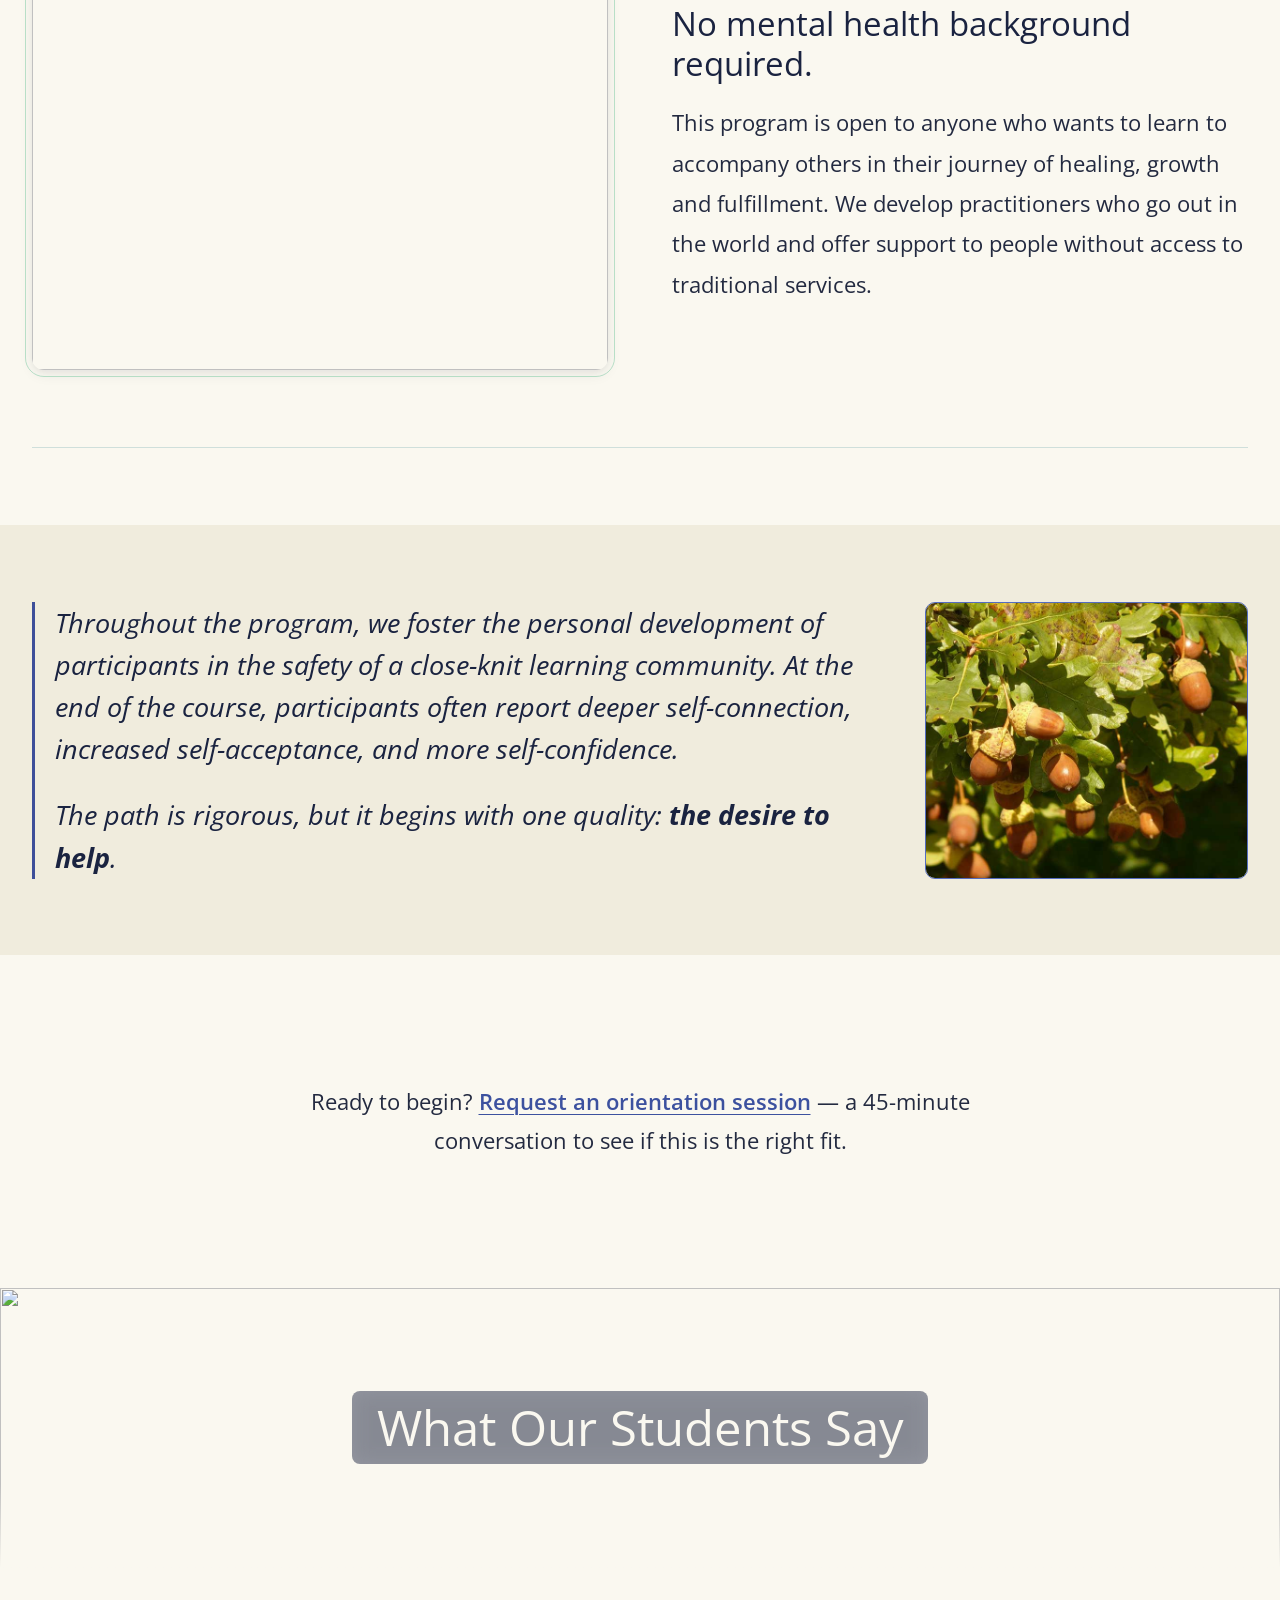
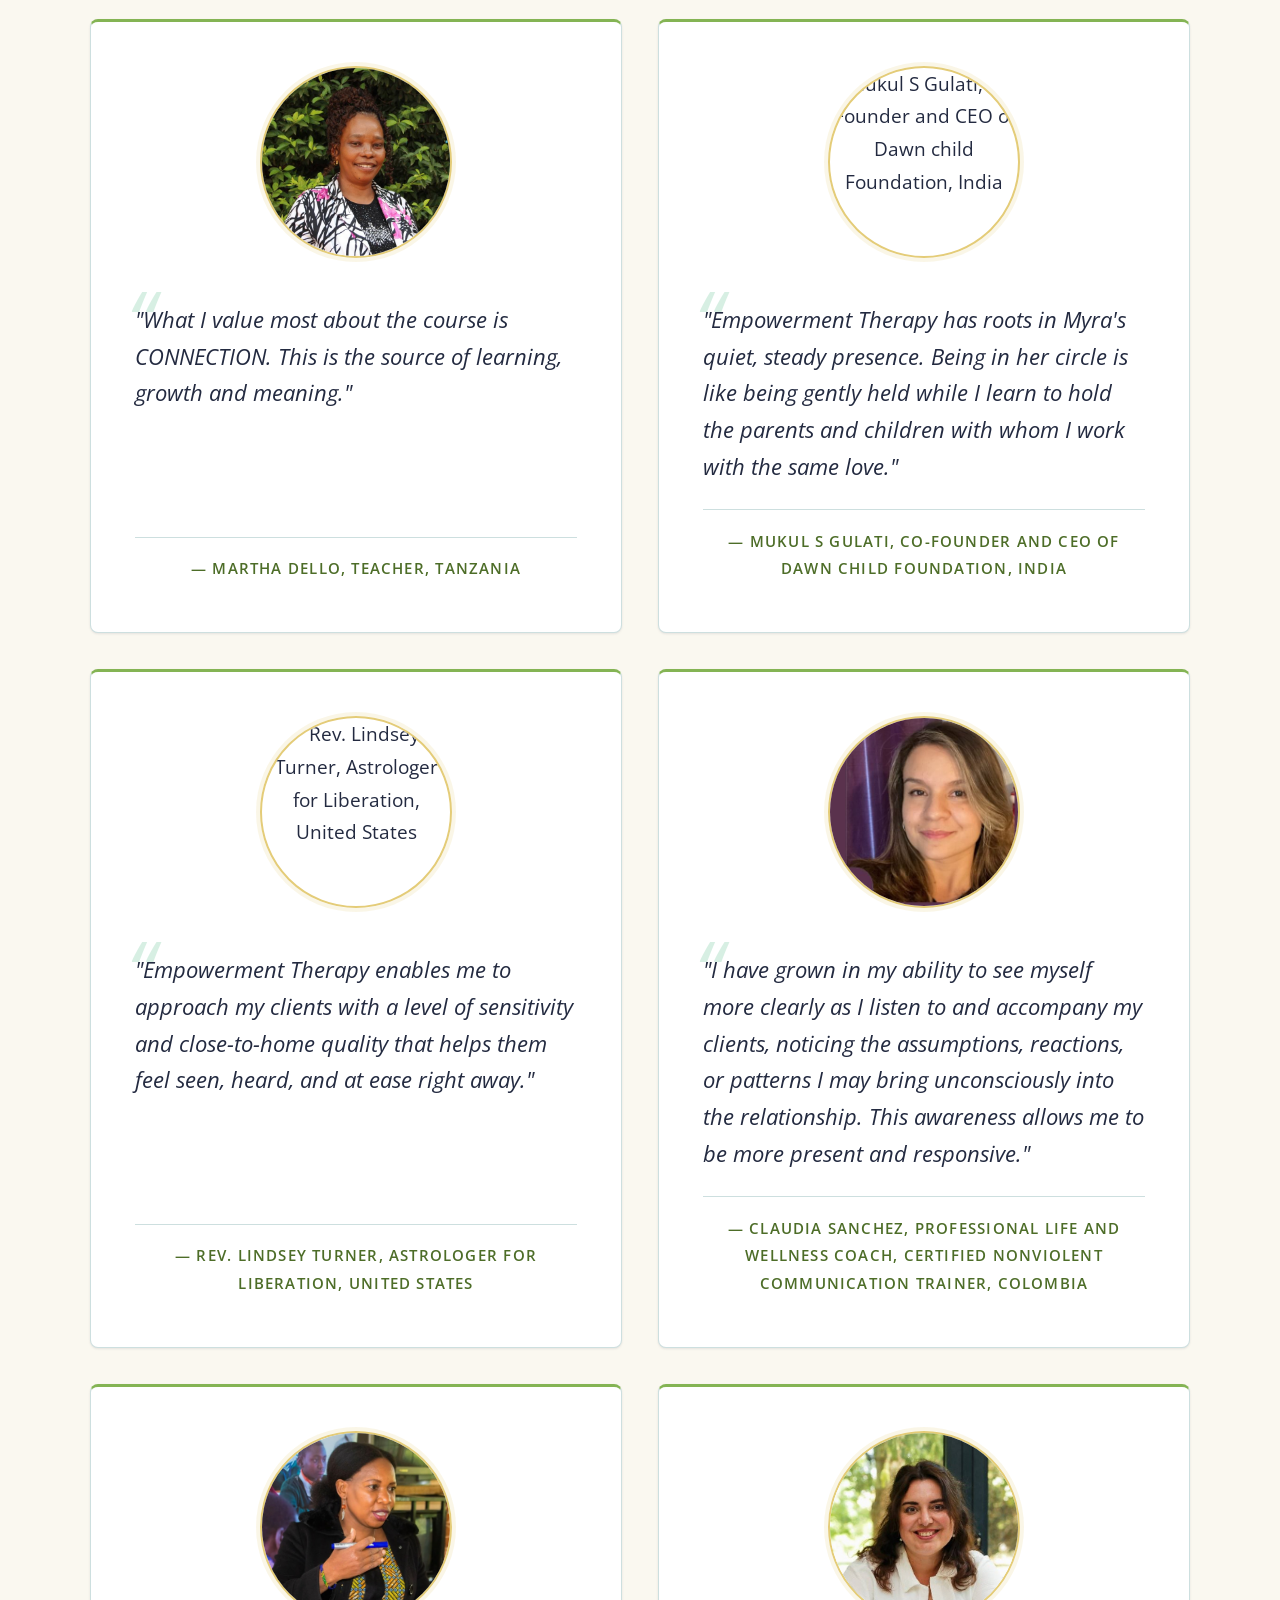
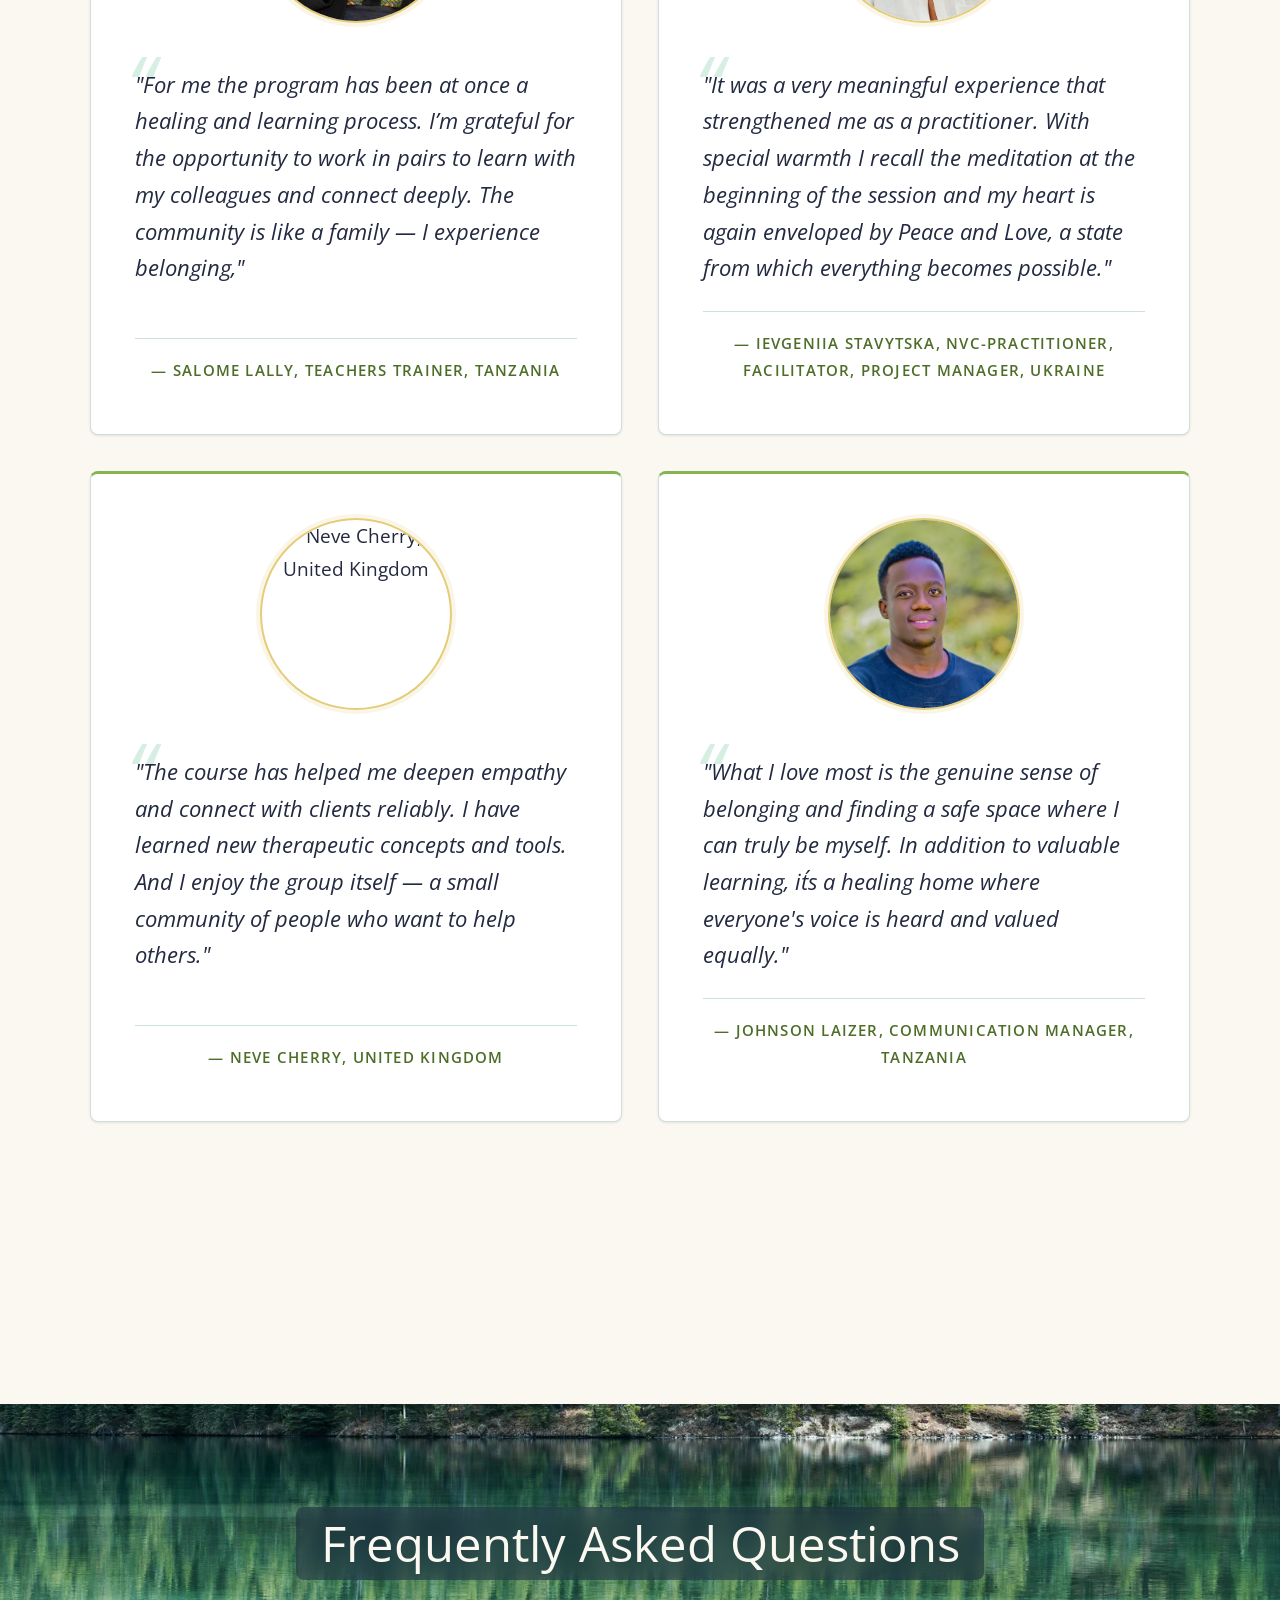
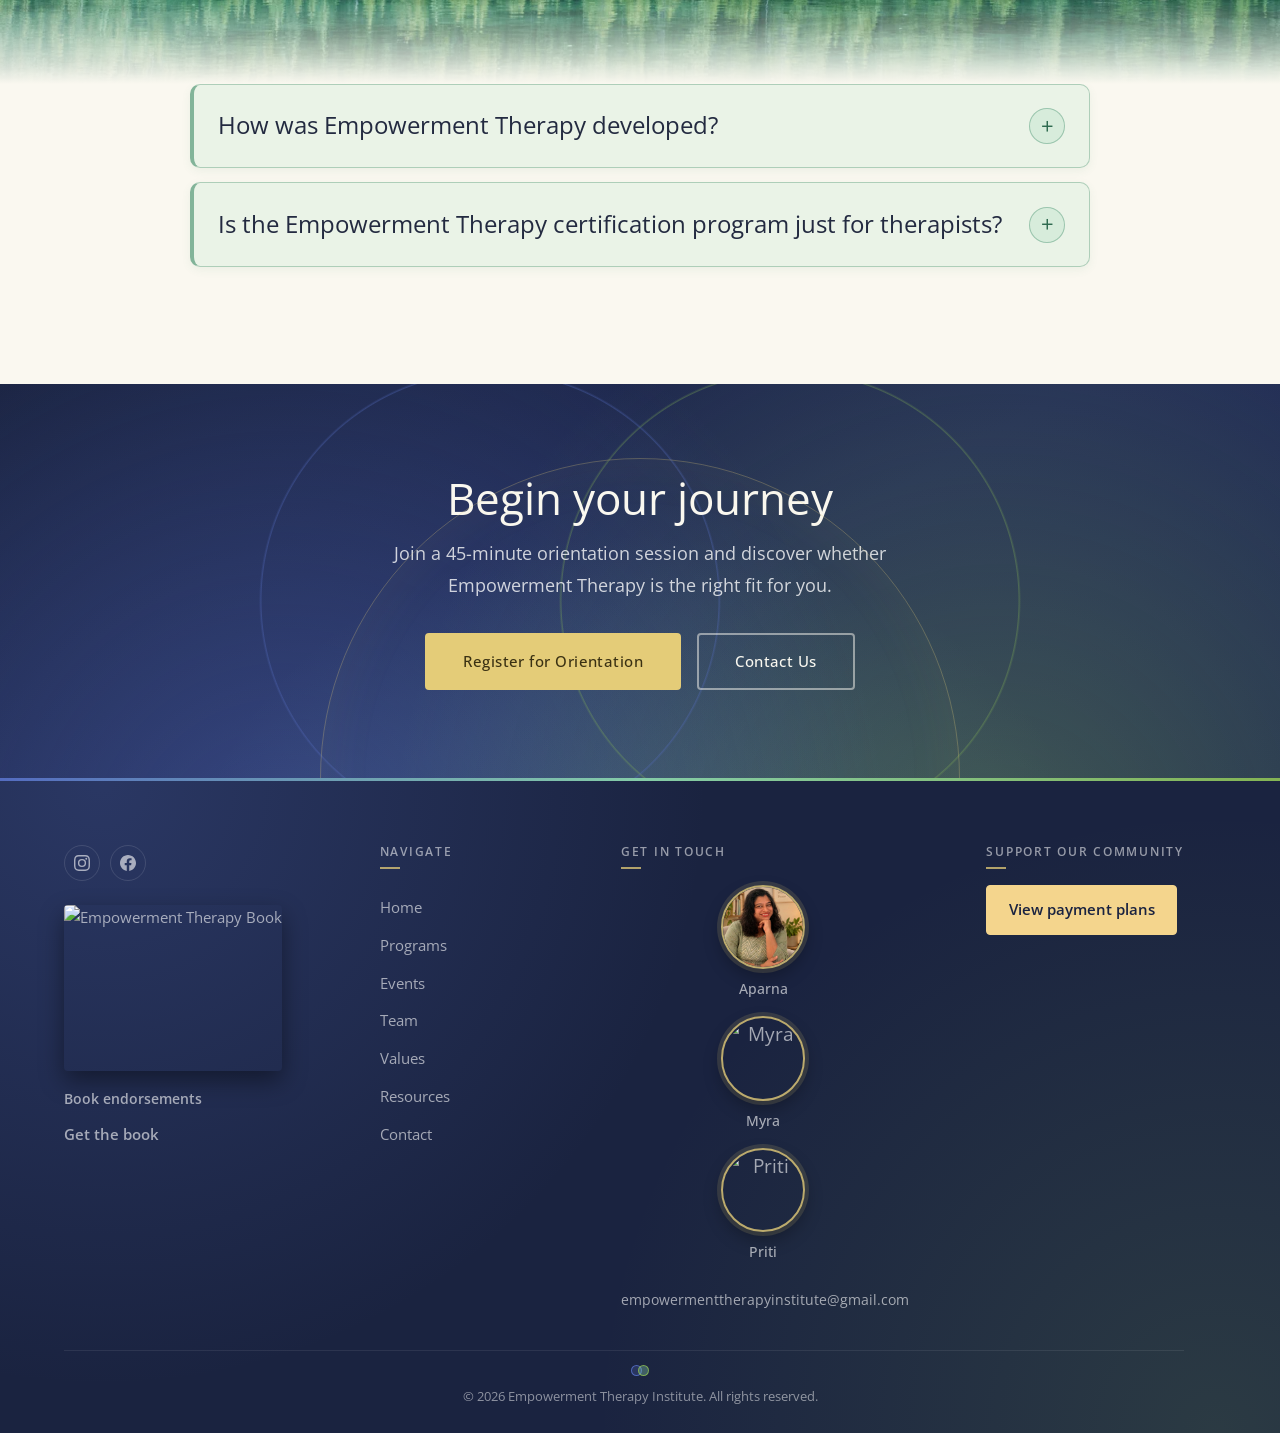
==== commit 1d55273b: "Updated the registration email to show availability in both Chicago time and India Standard Time (IS" ====
--- a/index.html
+++ b/index.html
@@ -782,7 +782,7 @@
 
   <script src="footer-render.js?v=2"></script>
   <script src="footer-preview.js?v=1"></script>
-  <script src="shared.js?v=49"></script>
+  <script src="shared.js?v=50"></script>
 
   <!-- D3 Globe -->
   <script src="https://d3js.org/d3.v7.min.js"></script>
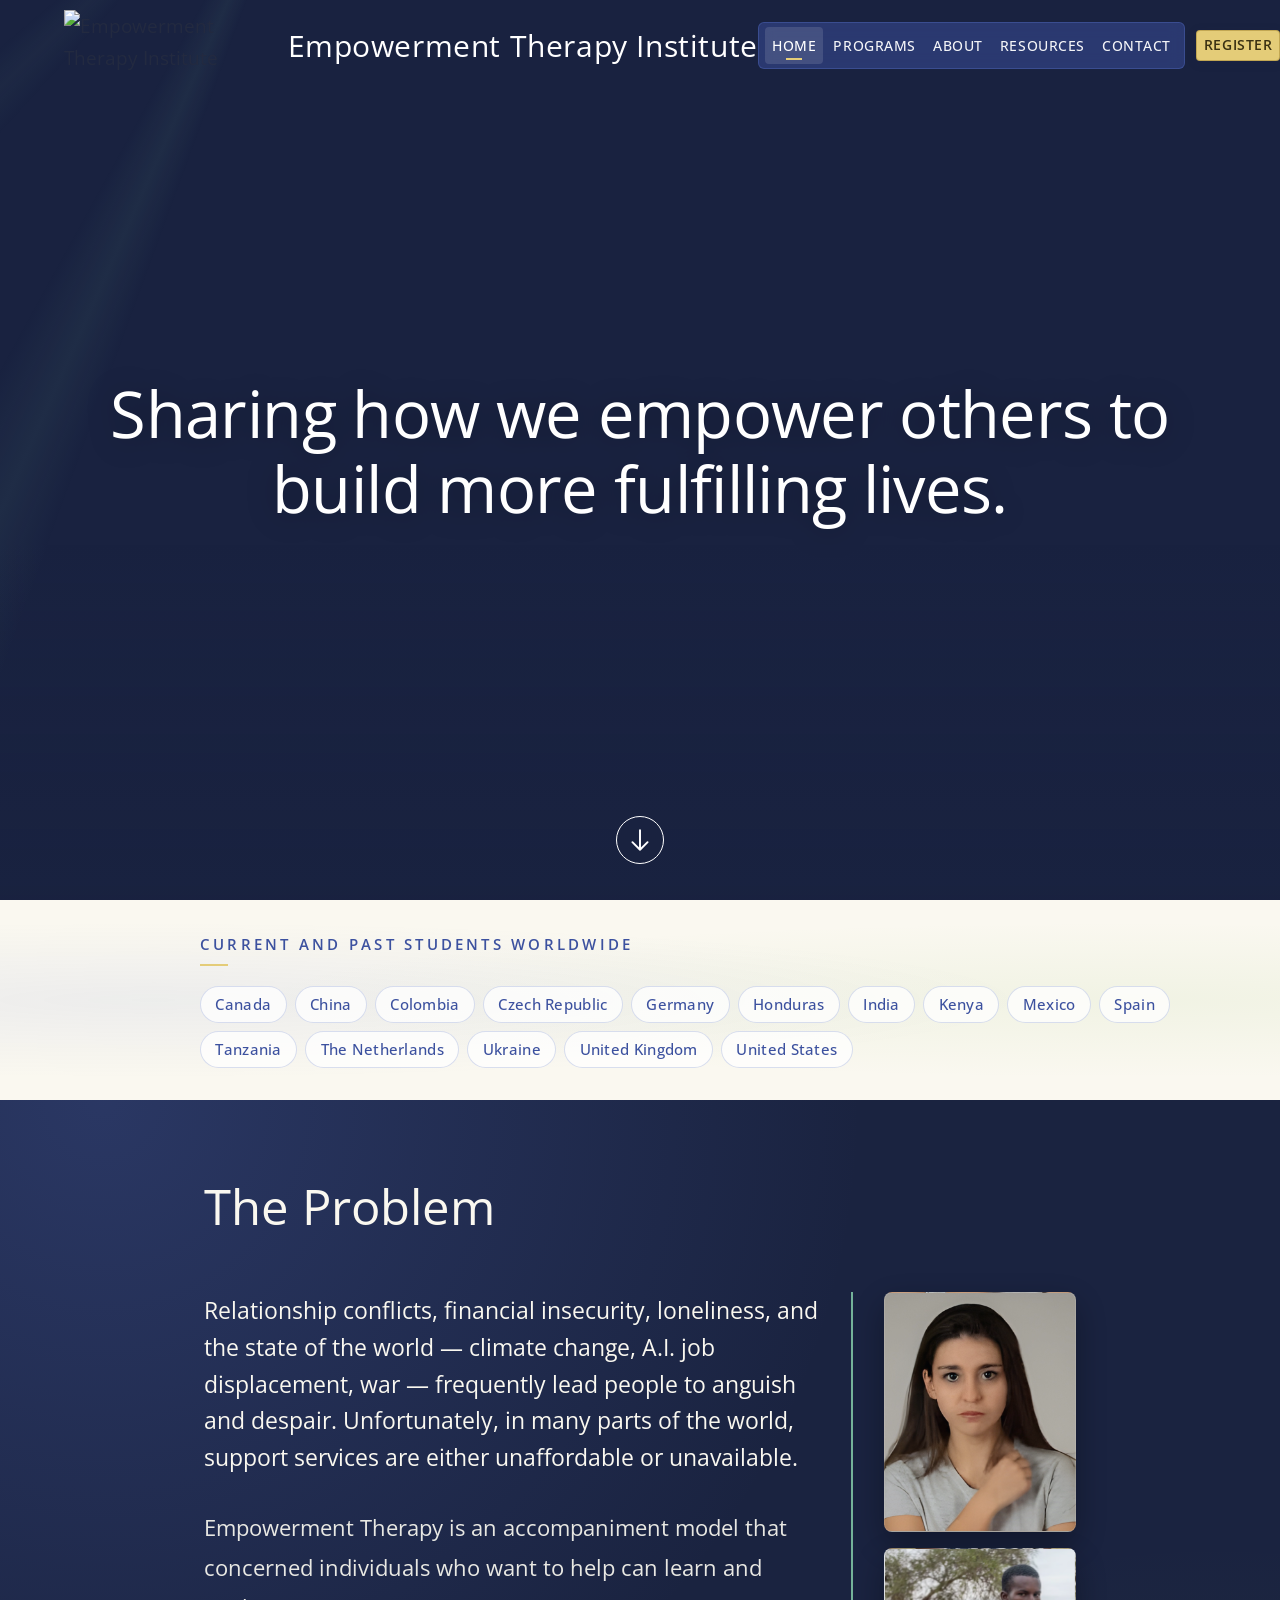
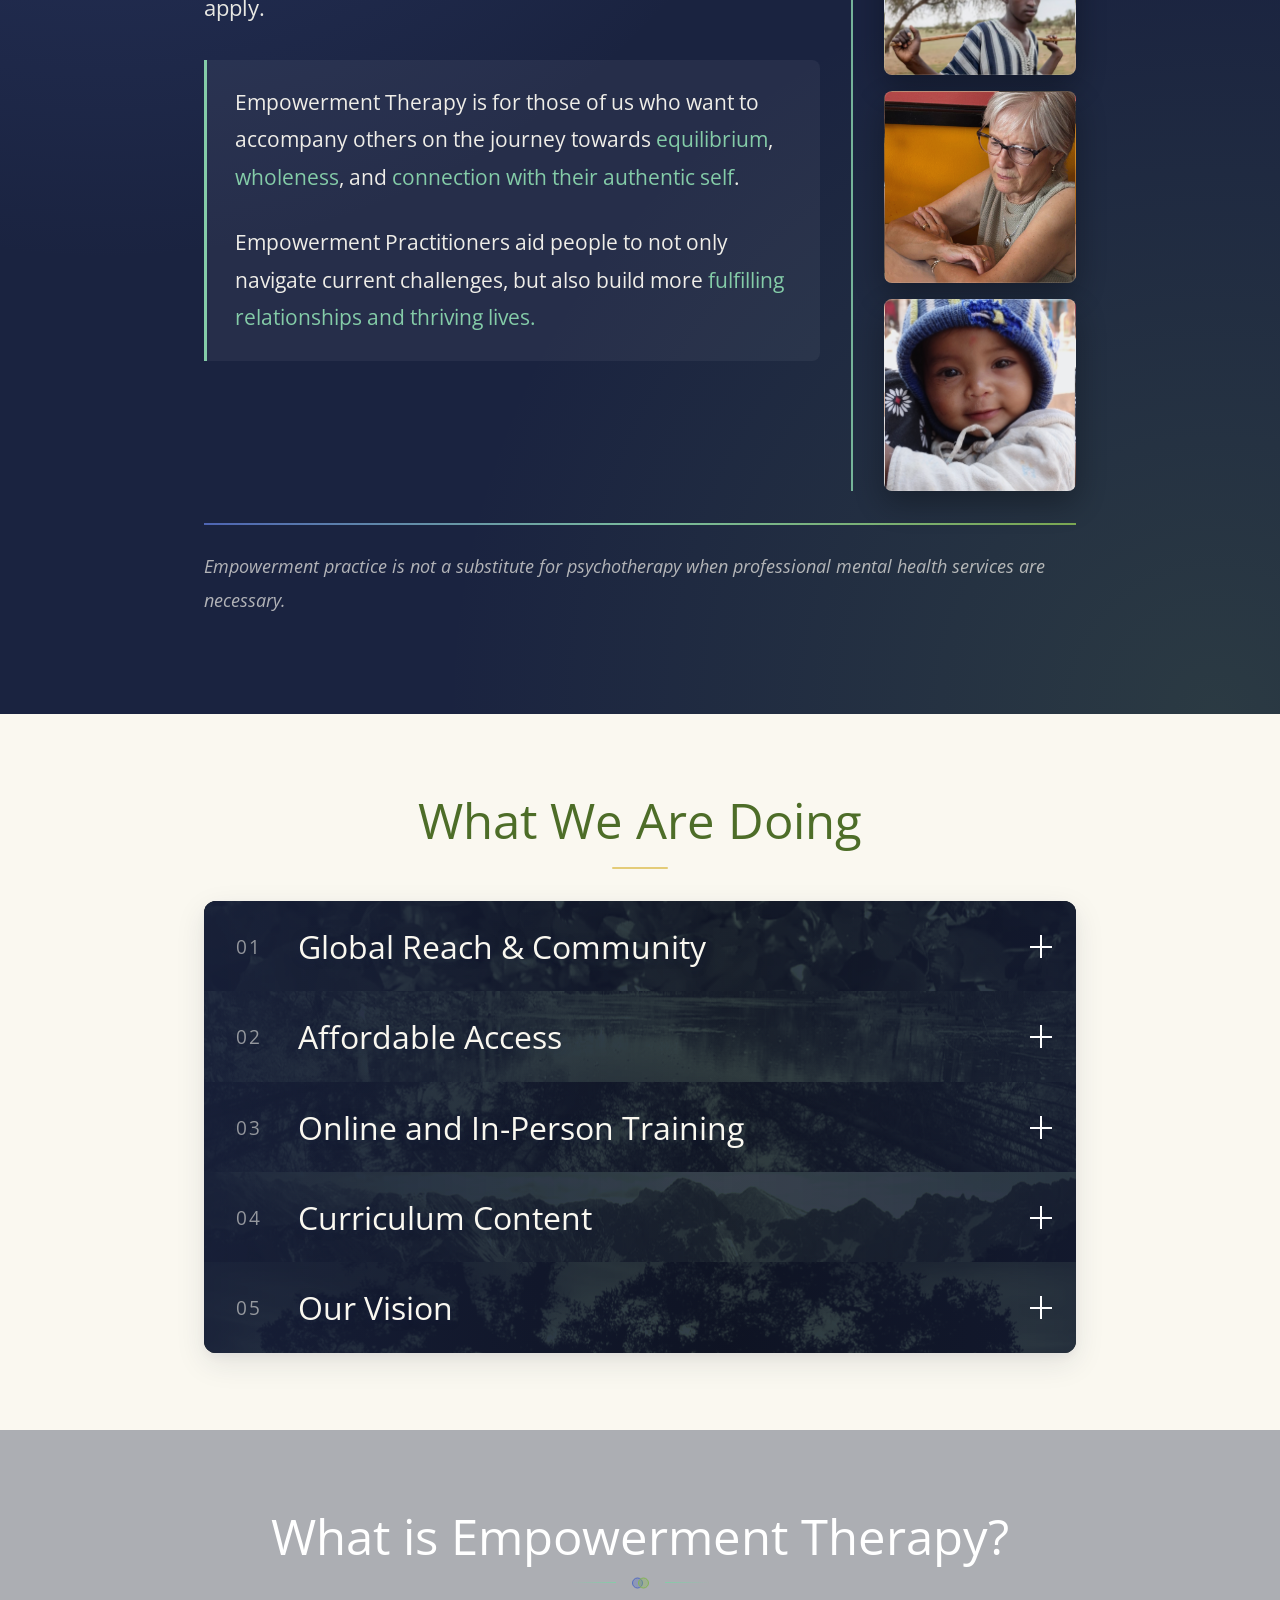
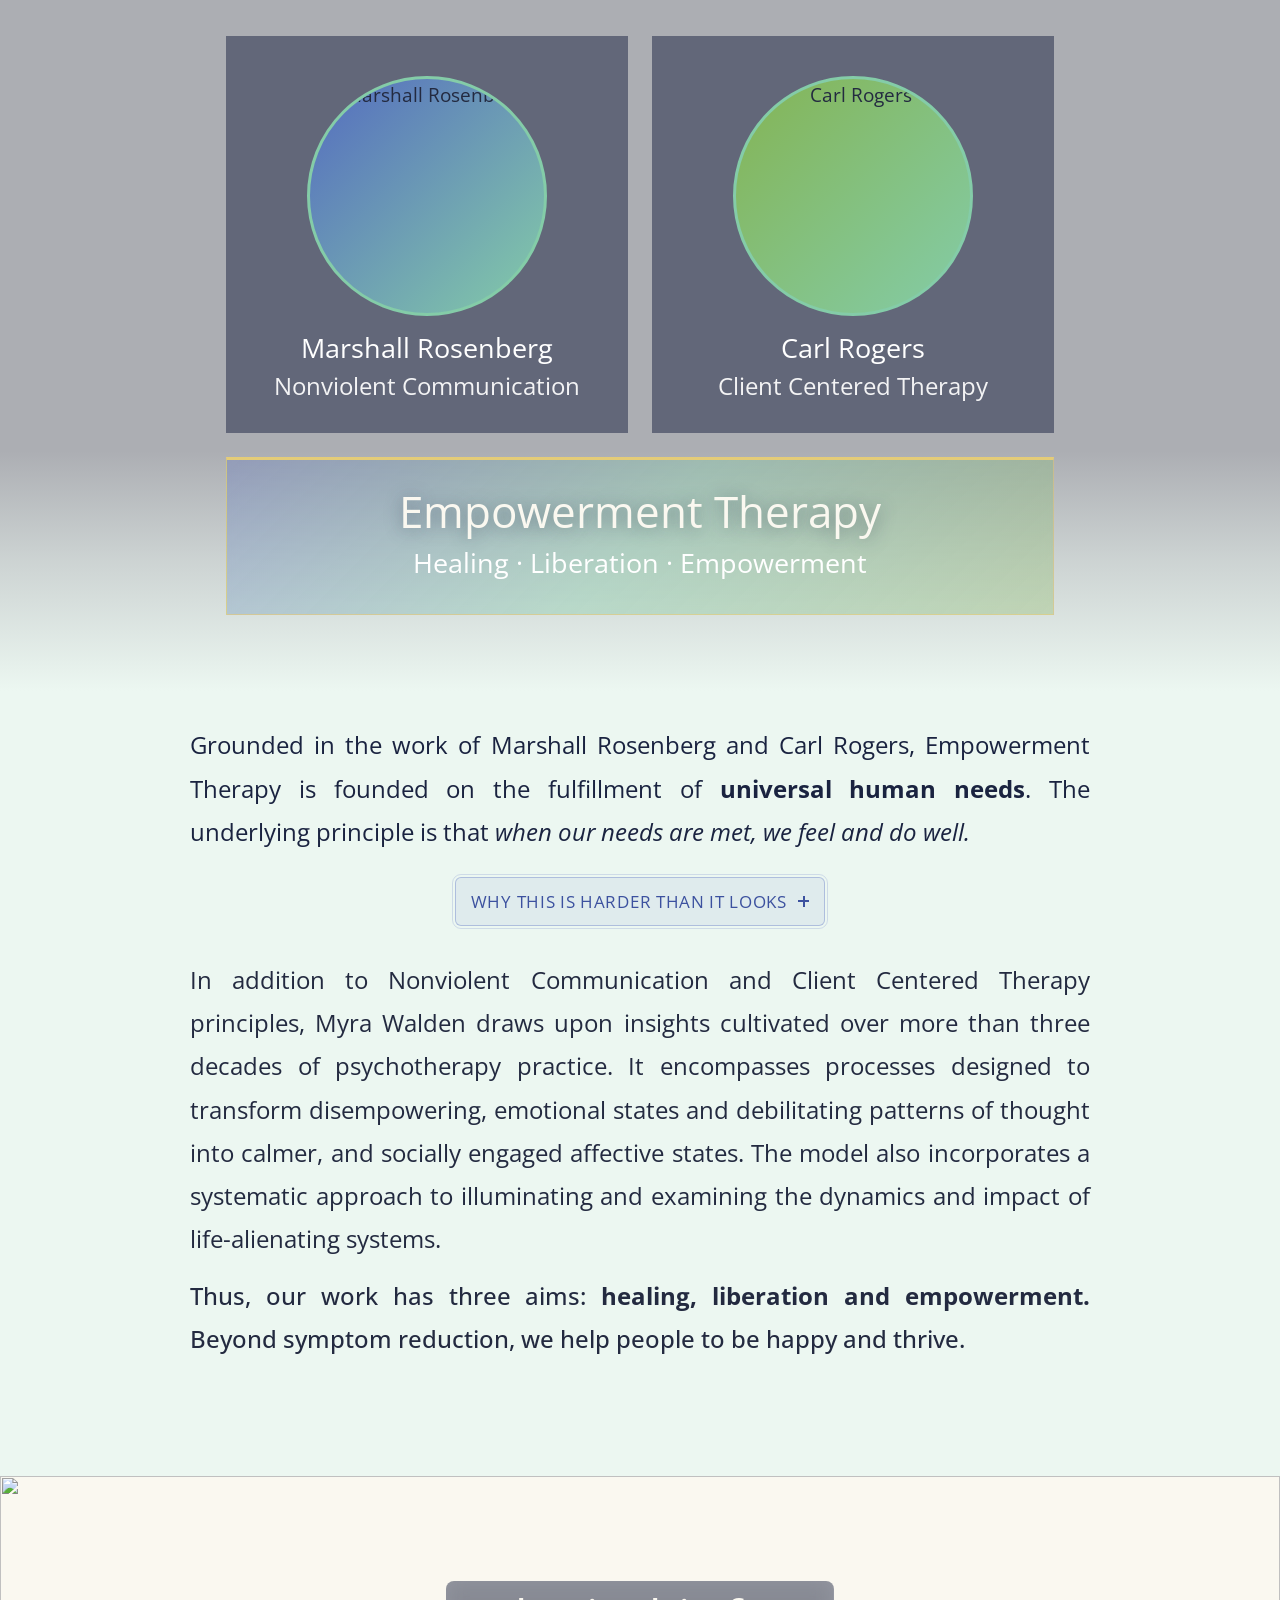
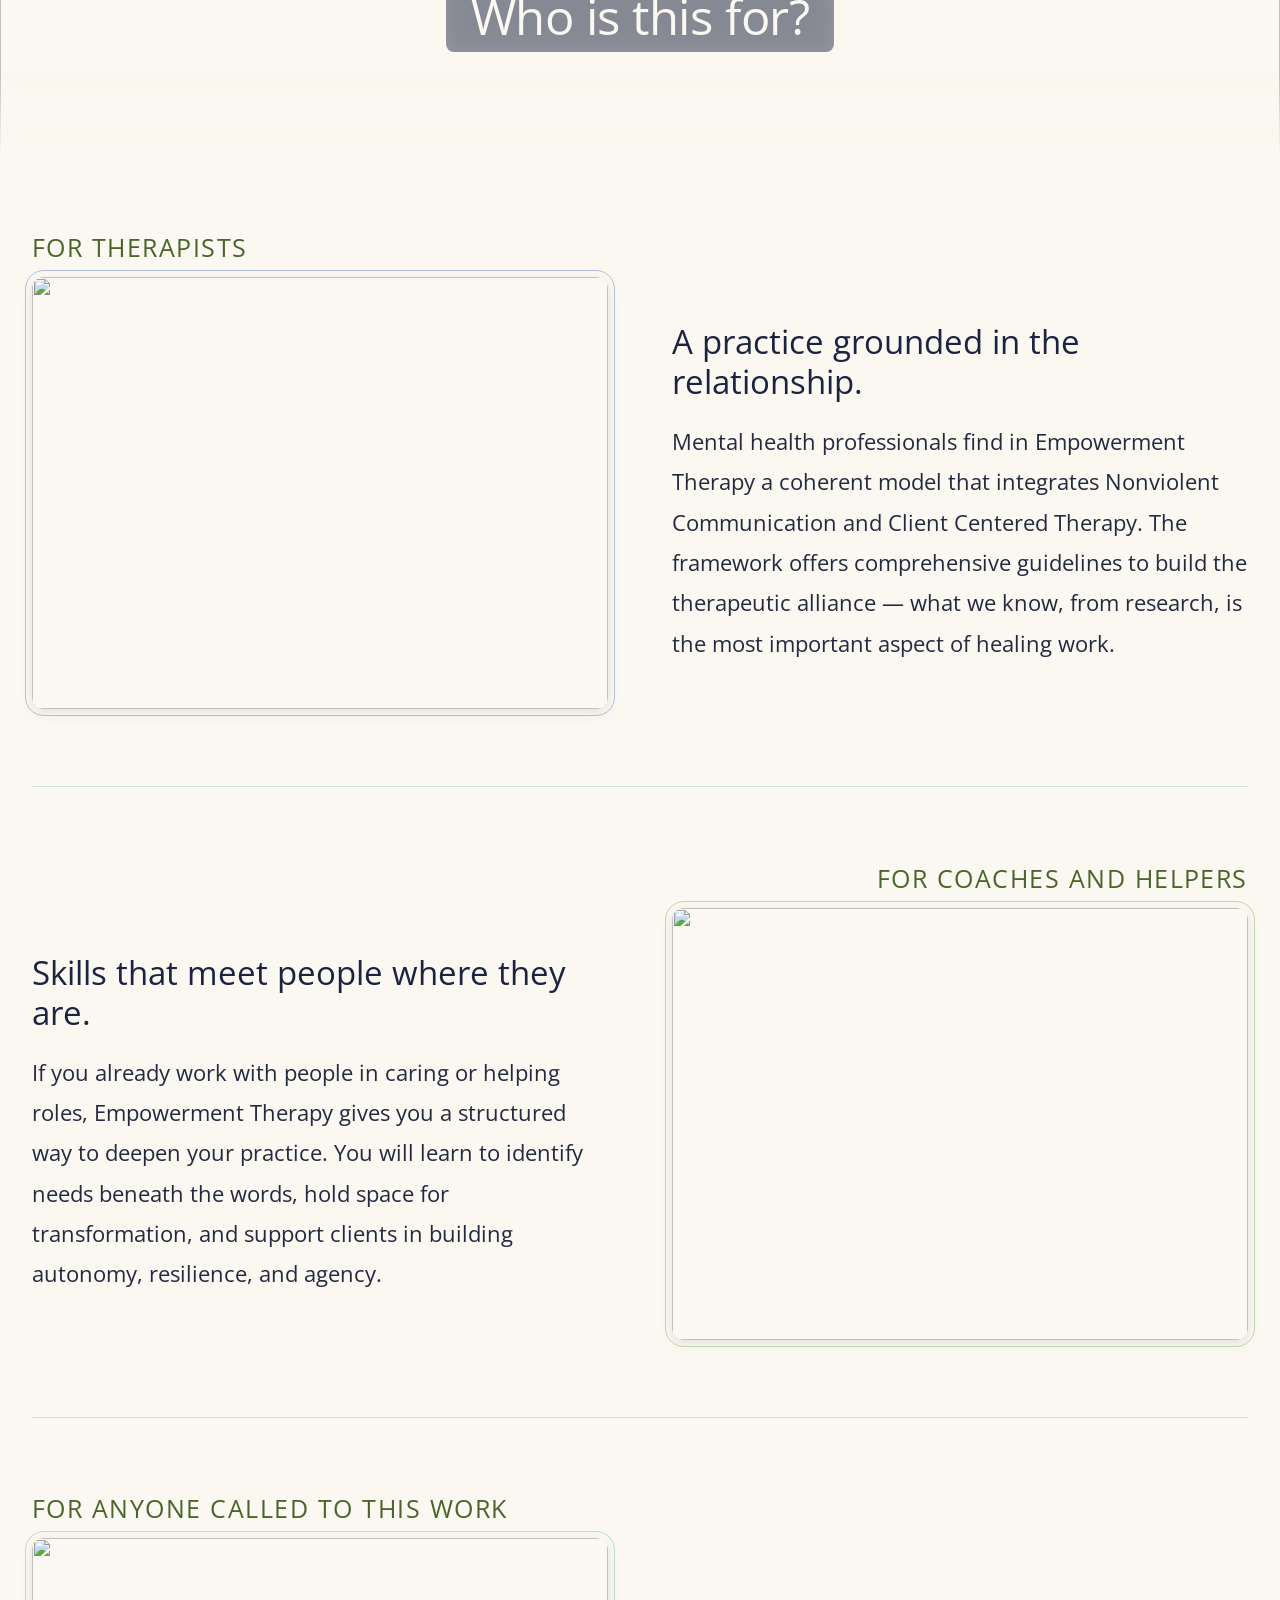
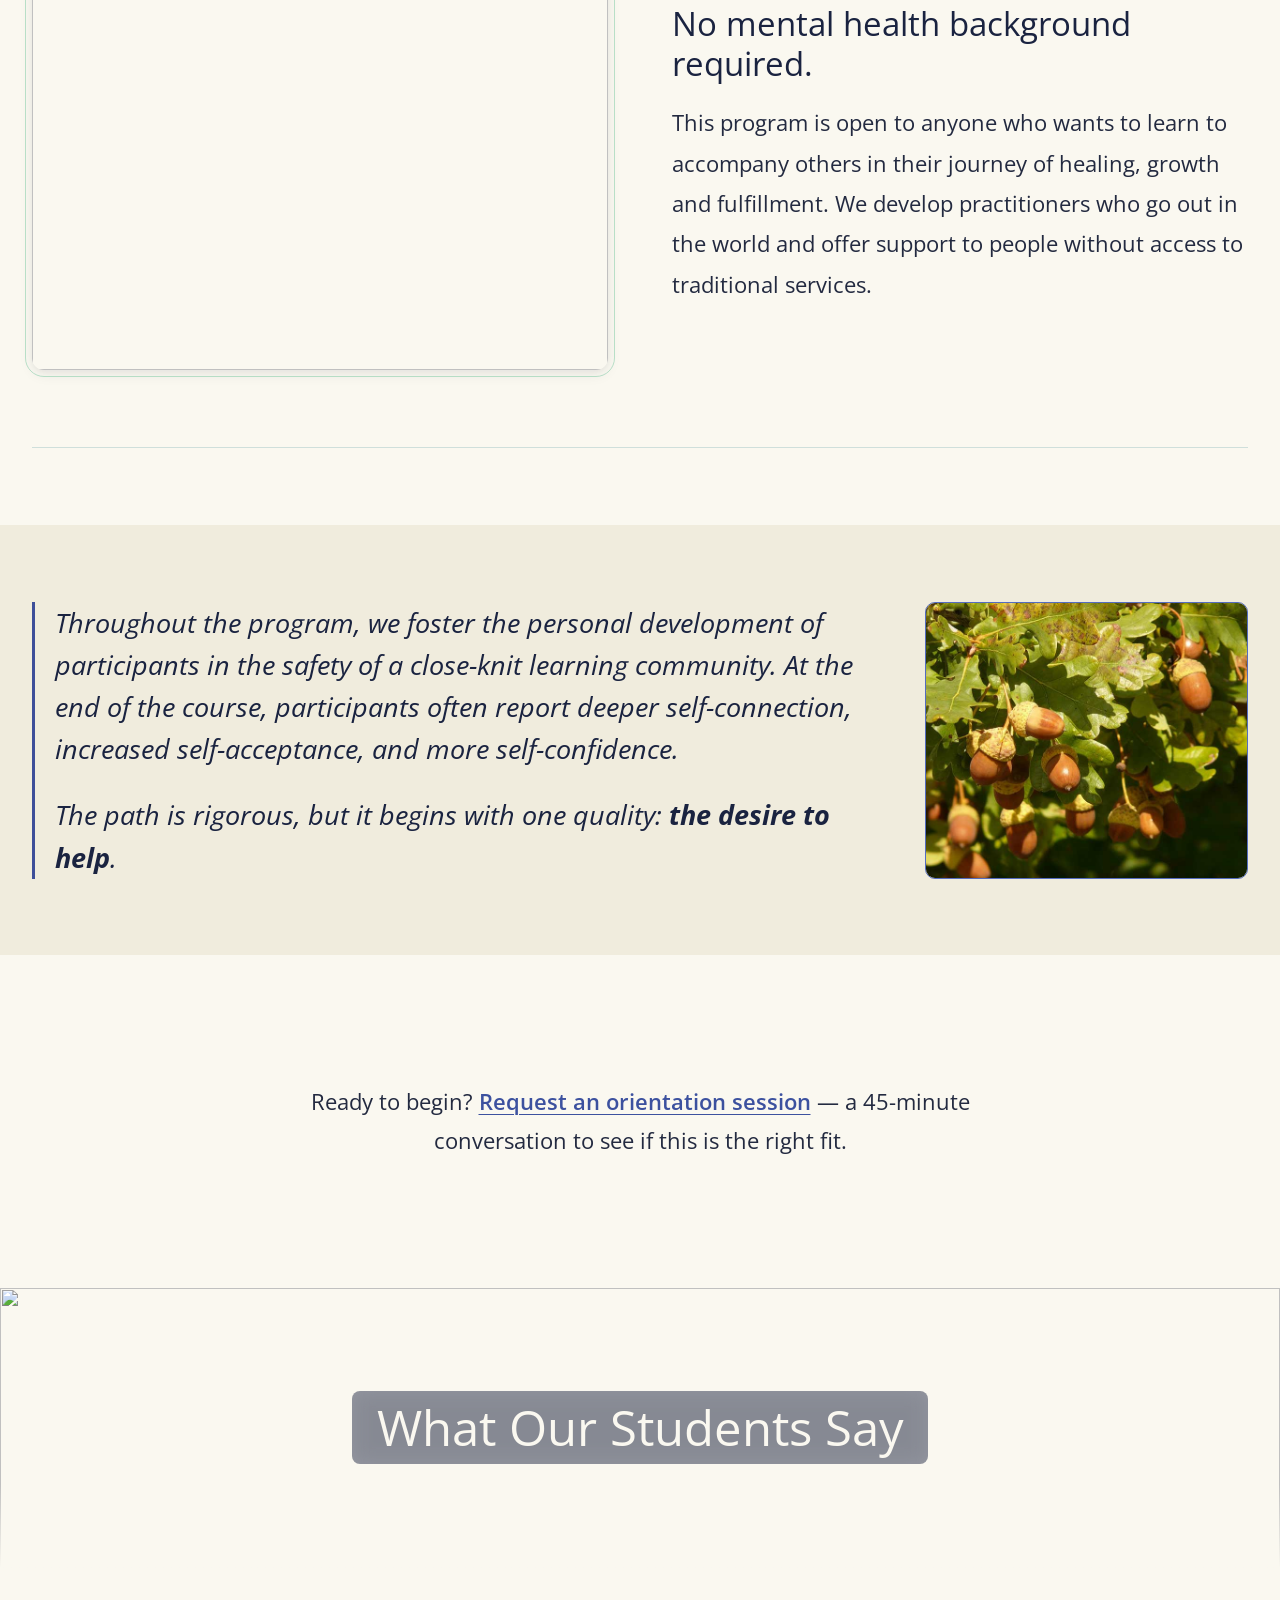
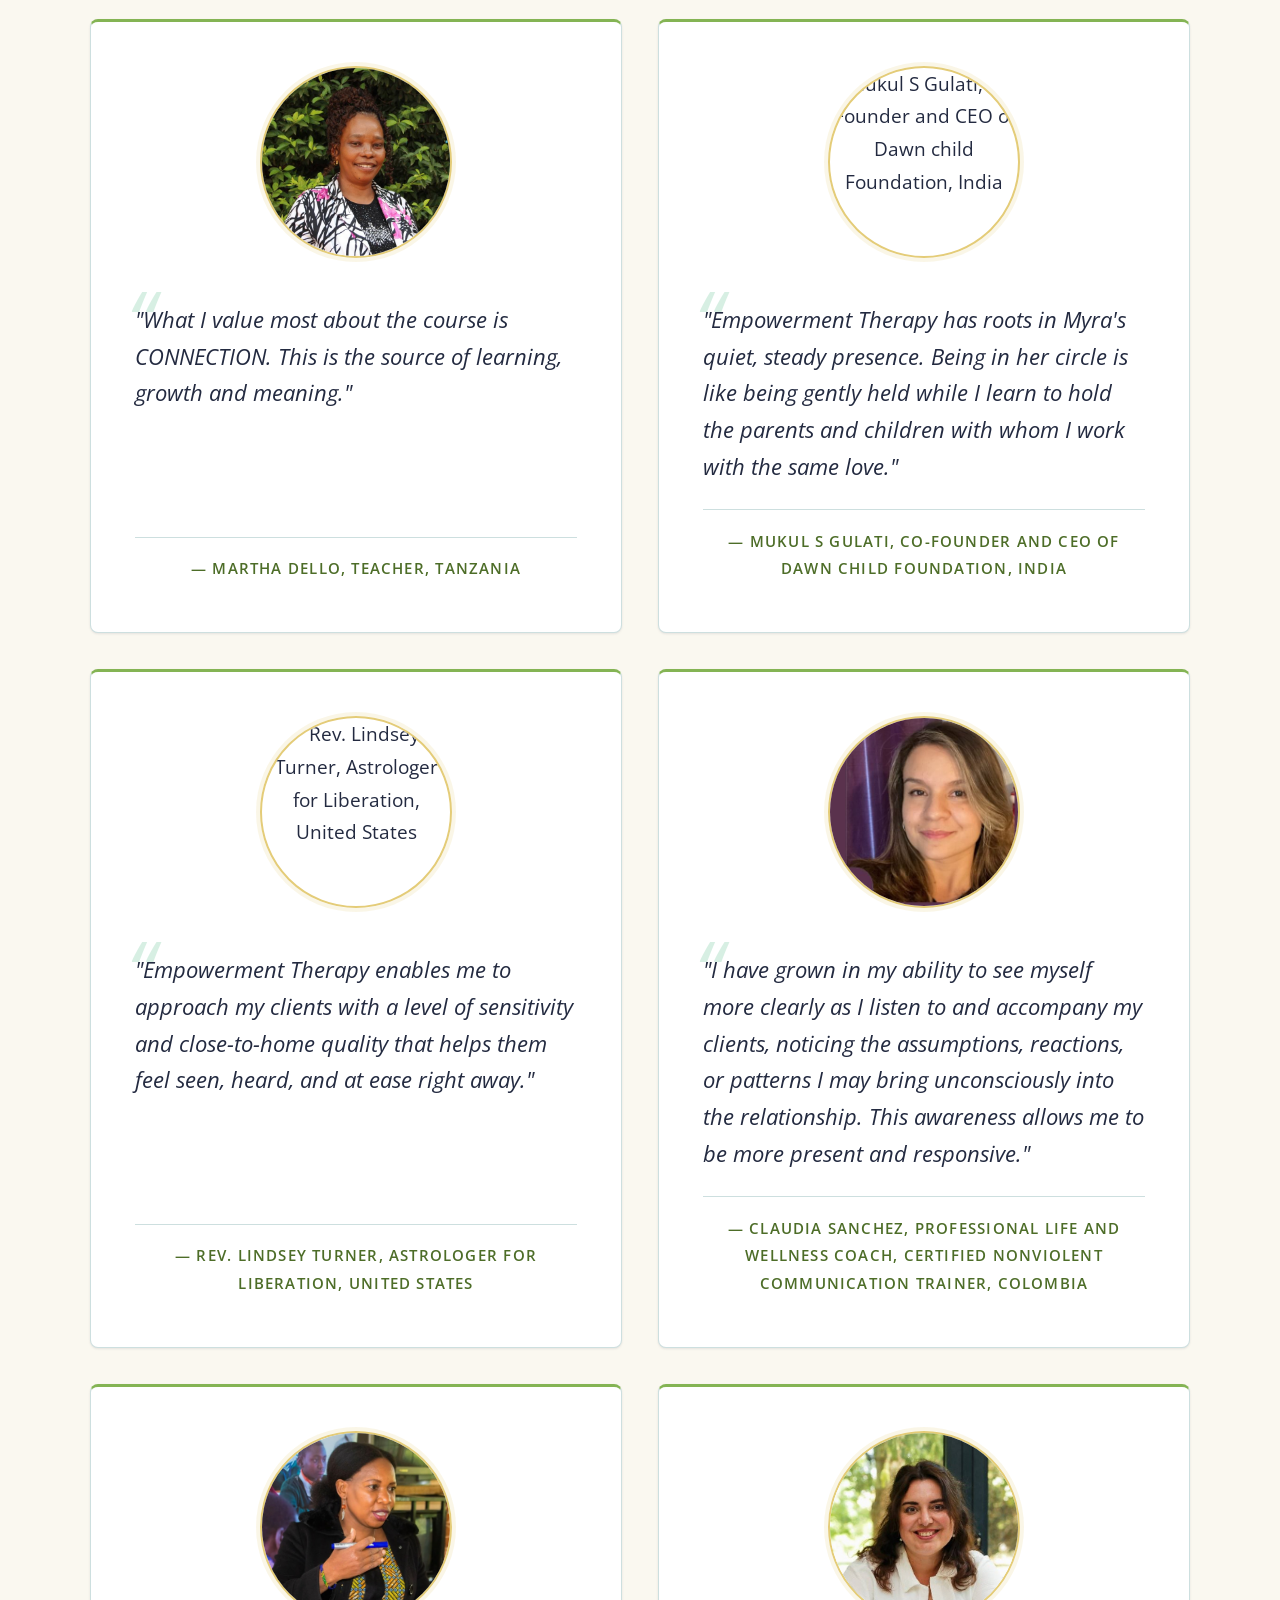
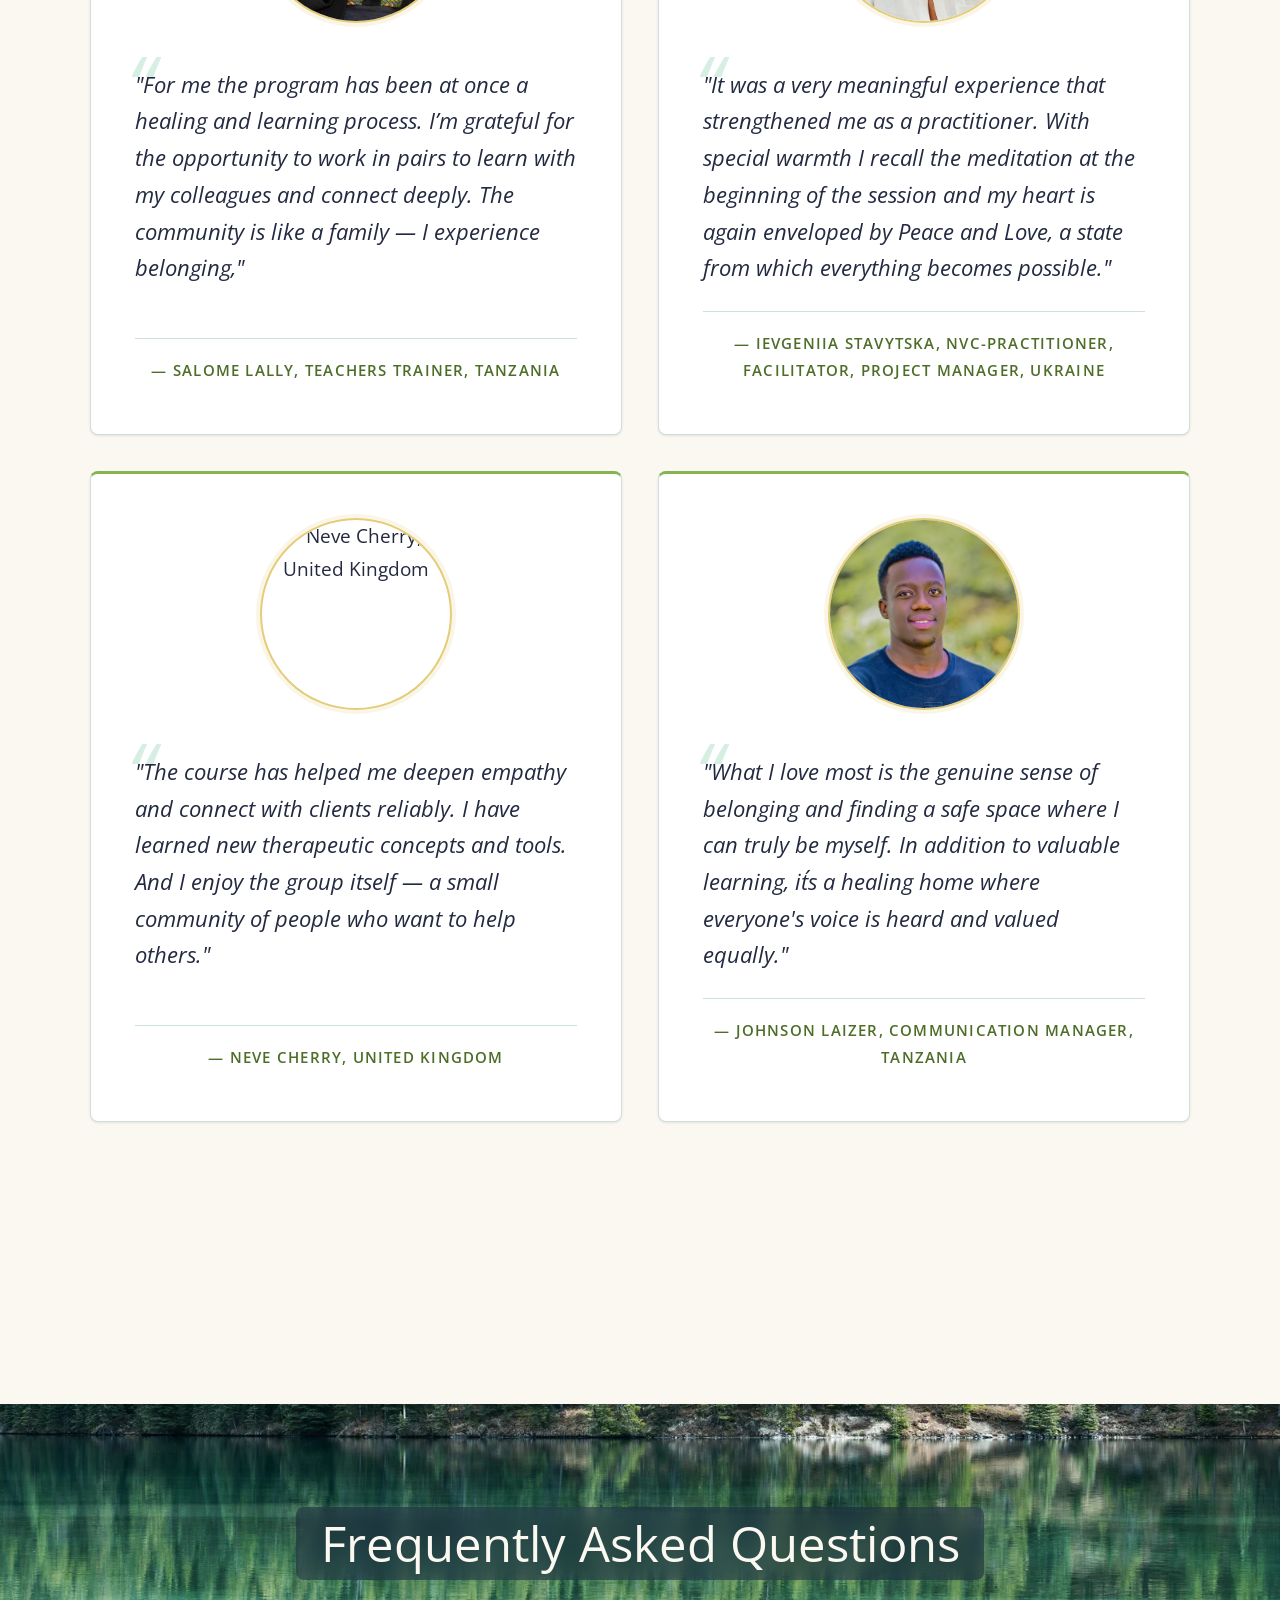
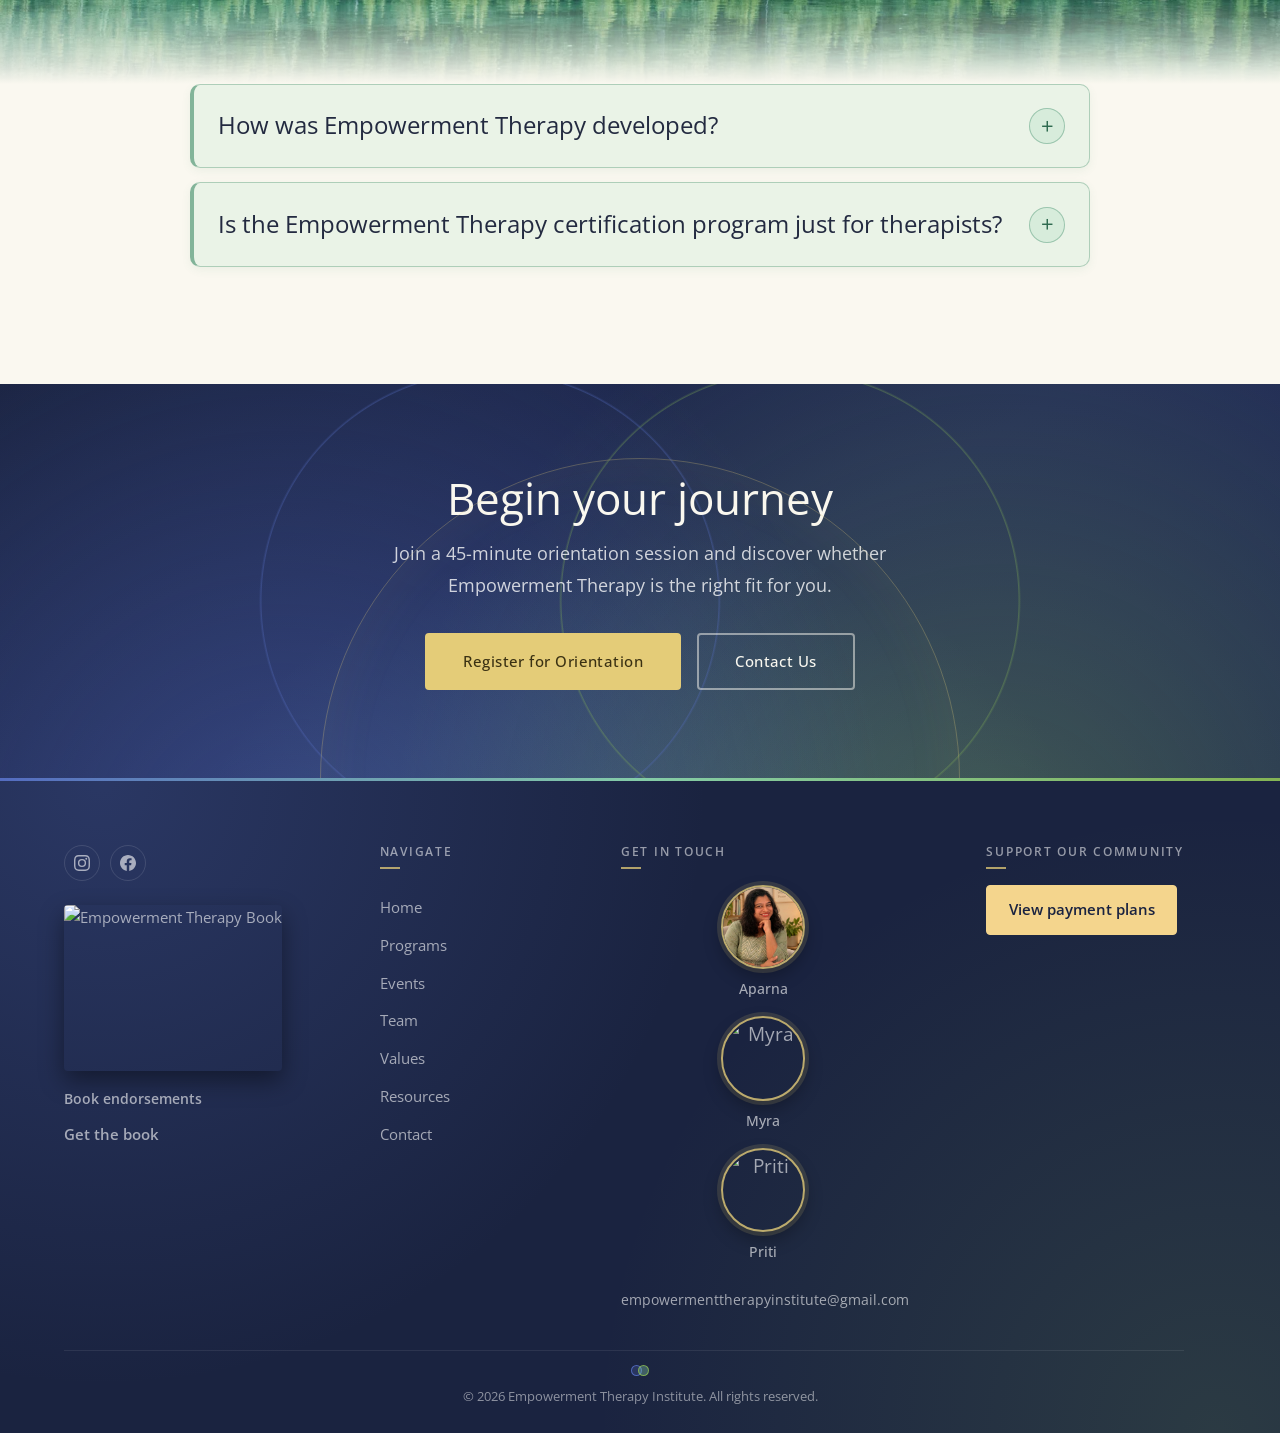
==== commit 41361916: "fixing registration wip" ====
--- a/index.html
+++ b/index.html
@@ -12,7 +12,7 @@
   <link
     href="https://fonts.googleapis.com/css2?family=Merriweather:ital,opsz,wdth,wght@0,18..144,87..112,300..900;1,18..144,87..112,300..900&family=Open+Sans:ital,wght@0,300..800;1,300..800&family=Sorts+Mill+Goudy:ital@0;1&display=swap"
     rel="stylesheet">
-  <link rel="stylesheet" href="style.css?v=251">
+  <link rel="stylesheet" href="style.css?v=258">
 </head>
 
 <body>
@@ -626,25 +626,6 @@
             <label for="regTimezone">Your Timezone <span class="req">*</span></label>
             <select id="regTimezone" name="timezone" required>
               <option value="">Select your timezone</option>
-              <option value="UTC-8 (PST)">UTC-8 (Pacific)</option>
-              <option value="UTC-7 (MST)">UTC-7 (Mountain)</option>
-              <option value="UTC-6 (CST)">UTC-6 (Central US)</option>
-              <option value="UTC-5 (EST)">UTC-5 (Eastern)</option>
-              <option value="UTC-4 (AST)">UTC-4 (Atlantic)</option>
-              <option value="UTC-3 (ART)">UTC-3 (Argentina/Brazil)</option>
-              <option value="UTC-1 (CVT)">UTC-1 (Cape Verde)</option>
-              <option value="UTC+0 (GMT)">UTC+0 (GMT/UK)</option>
-              <option value="UTC+1 (CET)">UTC+1 (Central Europe)</option>
-              <option value="UTC+2 (EET)">UTC+2 (Eastern Europe)</option>
-              <option value="UTC+3 (EAT)">UTC+3 (East Africa)</option>
-              <option value="UTC+4 (GST)">UTC+4 (Gulf)</option>
-              <option value="UTC+5 (PKT)">UTC+5 (Pakistan)</option>
-              <option value="UTC+5:30 (IST)">UTC+5:30 (India)</option>
-              <option value="UTC+6 (BST)">UTC+6 (Bangladesh)</option>
-              <option value="UTC+8 (CST)">UTC+8 (China/Singapore)</option>
-              <option value="UTC+9 (JST)">UTC+9 (Japan/Korea)</option>
-              <option value="UTC+10 (AEST)">UTC+10 (Australia East)</option>
-              <option value="UTC+12 (NZST)">UTC+12 (New Zealand)</option>
             </select>
           </div>
           <div class="reg-form-field">
@@ -661,7 +642,7 @@
         <div class="reg-form-field">
           <label>When are you available for your orientation session?</label>
           <p class="reg-avail-note">All applicants meet with our team for a 45-minute orientation. Select any times that
-            work for you below (shown in your local timezone). Once we receive your submission, we'll reach out to
+            work for you below (shown in the selected time zone). Once we receive your submission, we'll reach out to
             confirm a specific time. If none of these slots fit, leave this blank and we'll coordinate directly.</p>
           <div class="reg-avail-grid" id="regAvailGrid">
             <!-- Populated by JS -->
@@ -782,7 +763,8 @@
 
   <script src="footer-render.js?v=2"></script>
   <script src="footer-preview.js?v=1"></script>
-  <script src="shared.js?v=50"></script>
+  <script src="shared.js?v=51"></script>
+  <script src="registration.js?v=1"></script>
 
   <!-- D3 Globe -->
   <script src="https://d3js.org/d3.v7.min.js"></script>
--- a/style.css
+++ b/style.css
@@ -6663,7 +6663,13 @@
   border-right: 1px solid rgba(26, 35, 64, 0.08);
 }
 
+.reg-slot-group {
+  display: grid;
+}
+
 .reg-avail-cell {
+  background: transparent;
+  border: 0;
   border-left: 1px solid rgba(26, 35, 64, 0.08);
   cursor: pointer;
   transition: background 0.15s;
@@ -6671,7 +6677,7 @@
   min-height: 32px;
 }
 
-.reg-avail-cell:hover {
+.reg-avail-cell:hover:enabled {
   background: rgba(132, 204, 168, 0.25);
 }
 
@@ -6680,7 +6686,7 @@
   background: var(--seafoam-deep);
 }
 
-.reg-avail-cell.selected::after {
+.reg-avail-cell.selected:empty::after {
   content: '✓';
   position: absolute;
   inset: 0;
@@ -6785,6 +6791,8 @@
 }
 
 .reg-avail-day-header {
+  width: 100%;
+  border: 0;
   display: flex;
   align-items: center;
   justify-content: space-between;
@@ -6853,6 +6861,13 @@
   transform: scale(0.95);
 }
 
+.reg-avail-cell:disabled,
+.reg-avail-time-pill:disabled {
+  cursor: default;
+  opacity: 0.45;
+  background: rgba(26, 35, 64, 0.12);
+}
+
 .reg-avail-time-pill.selected {
   background: var(--seafoam-deep);
   color: var(--white);
